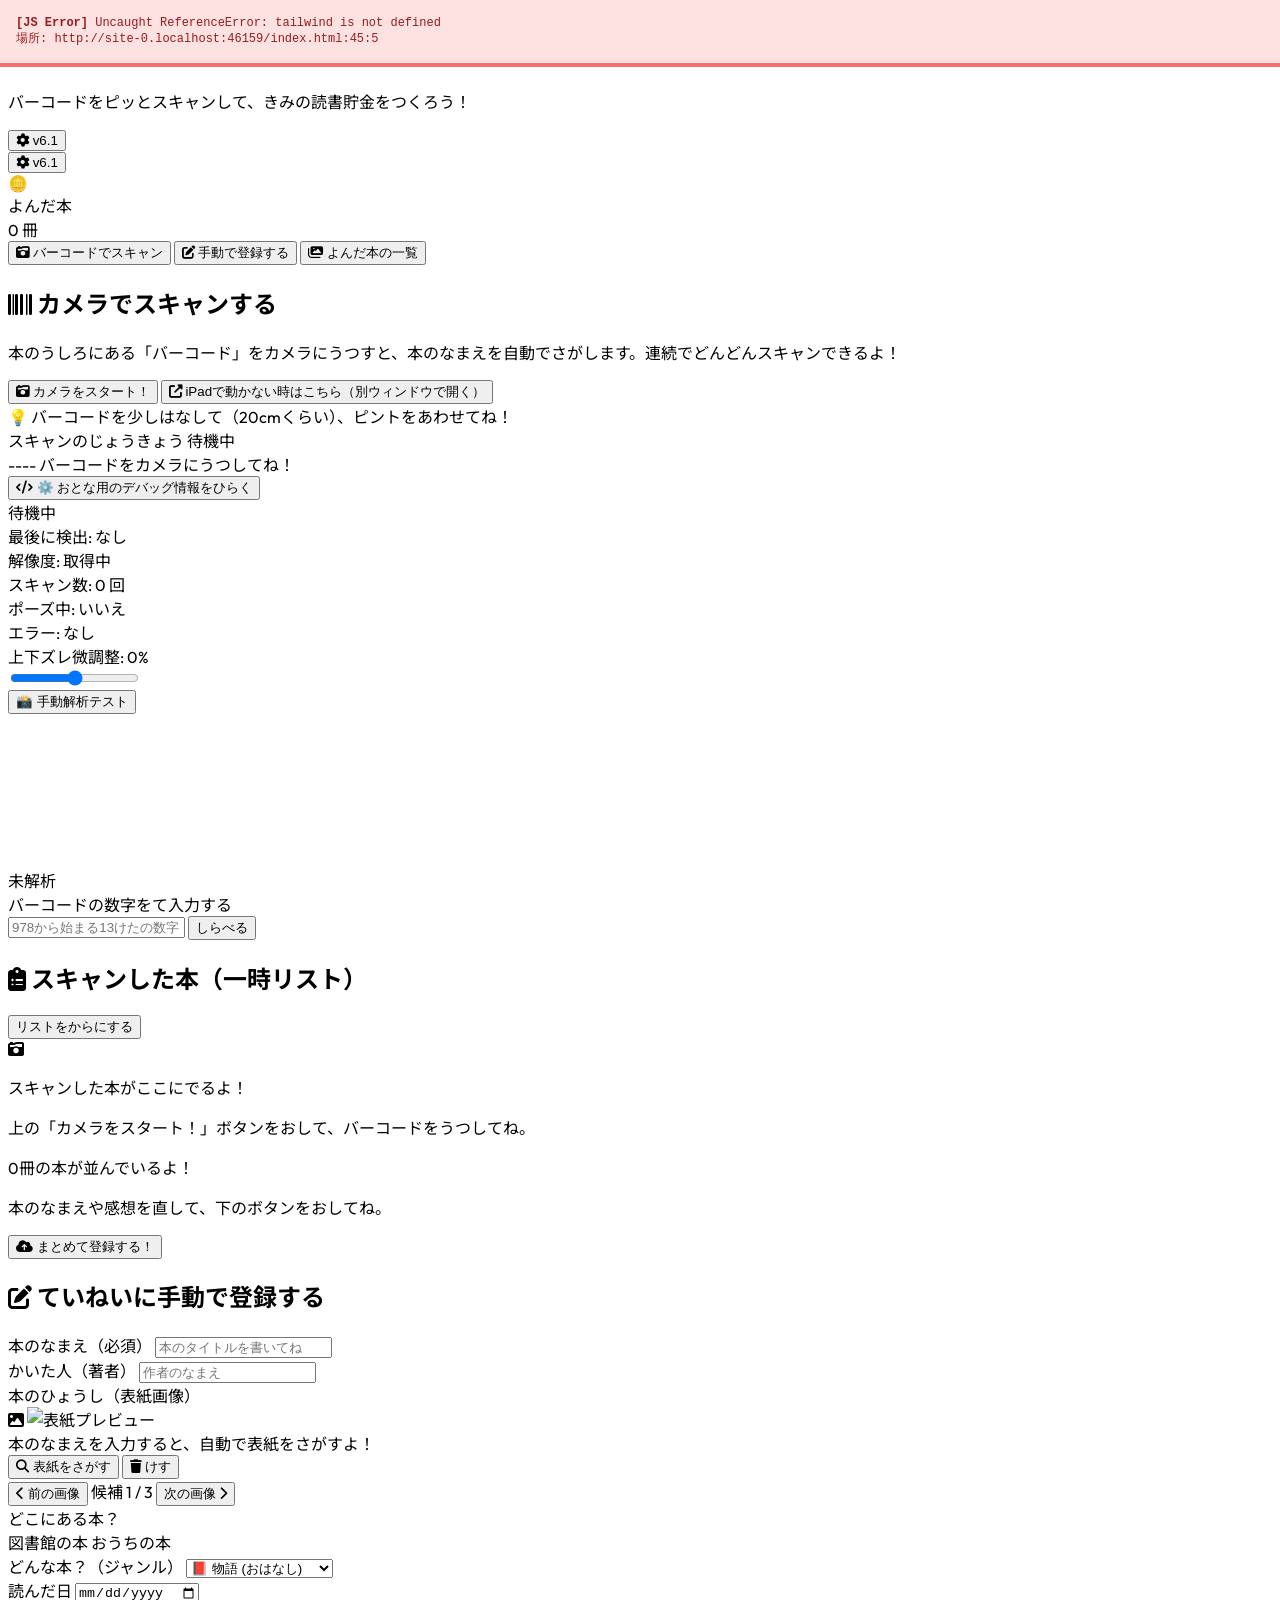
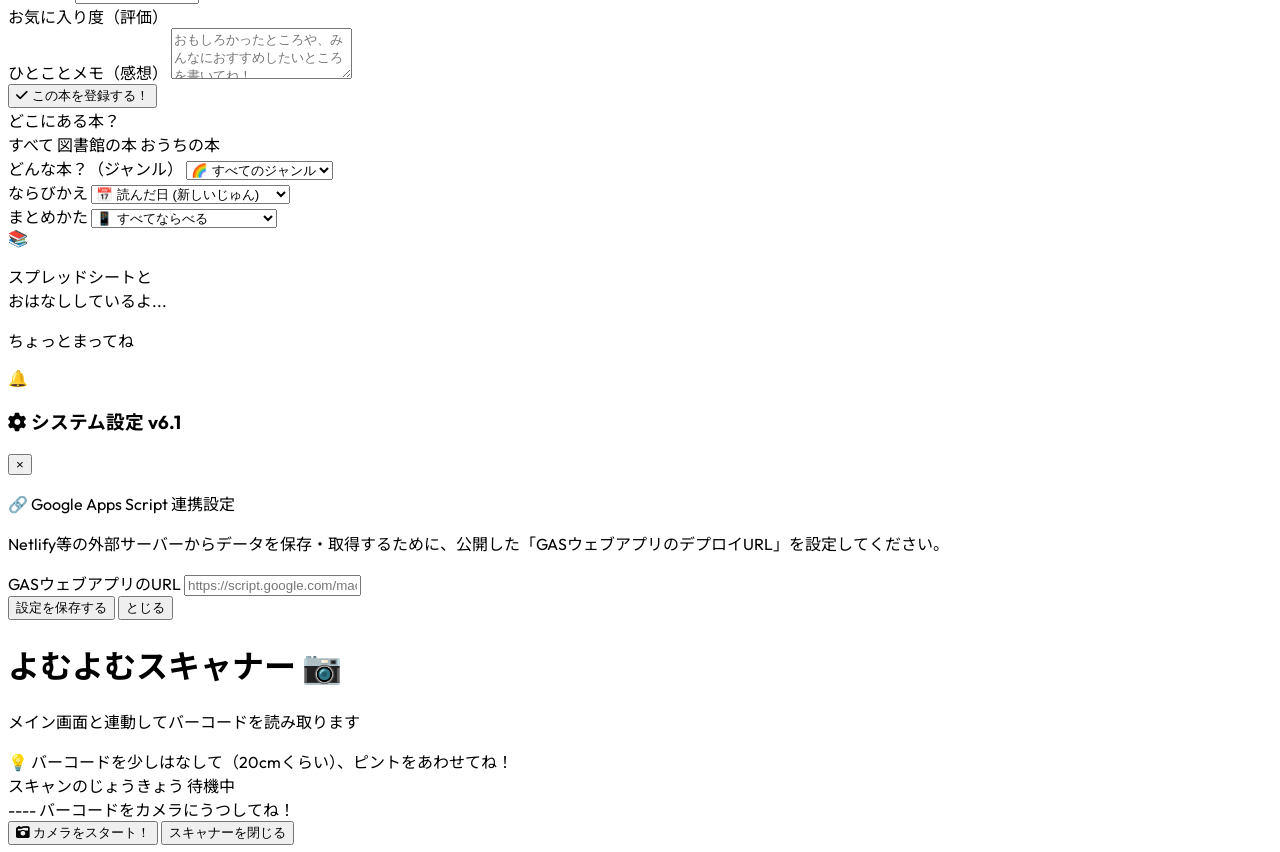
==== index.html @ 9eb0c94a "よむよむぶっくんv7.0大型アップデート" ====
<!DOCTYPE html>
<html lang="ja">
<head>
  <script>
    window.onerror = function(message, source, lineno, colno, error) {
      const errorDiv = document.createElement('div');
      errorDiv.style.position = 'fixed';
      errorDiv.style.top = '0';
      errorDiv.style.left = '0';
      errorDiv.style.width = '100%';
      errorDiv.style.backgroundColor = '#fee2e2';
      errorDiv.style.color = '#991b1b';
      errorDiv.style.padding = '16px';
      errorDiv.style.borderBottom = '4px solid #f87171';
      errorDiv.style.zIndex = '99999';
      errorDiv.style.fontFamily = 'monospace';
      errorDiv.style.fontSize = '12px';
      errorDiv.style.whiteSpace = 'pre-wrap';
      errorDiv.style.userSelect = 'text';
      errorDiv.style.webkitUserSelect = 'text';
      errorDiv.innerHTML = '<strong>[JS Error]</strong> ' + message + '<br>場所: ' + source + ':' + lineno + ':' + colno;
      
      if (document.body) {
        document.body.appendChild(errorDiv);
      } else {
        window.addEventListener('DOMContentLoaded', () => {
          document.body.appendChild(errorDiv);
        });
      }
      return false;
    };
  </script>
  <meta charset="UTF-8">
  <title>よむよむレコード 📚</title>
  
  <meta name="apple-mobile-web-app-capable" content="yes">
  <meta name="apple-mobile-web-app-status-bar-style" content="black-translucent">
  <meta name="viewport" content="width=device-width, initial-scale=1.0, maximum-scale=1.0, user-scalable=no, viewport-fit=cover">
  
  <link href="https://fonts.googleapis.com/css2?family=Noto+Sans+JP:wght@400;700;900&family=Outfit:wght@400;600;800&display=swap" rel="stylesheet">
  <link rel="stylesheet" href="https://cdnjs.cloudflare.com/ajax/libs/font-awesome/6.4.0/css/all.min.css">
  
  <script src="https://cdn.tailwindcss.com"></script>
  <script>
    tailwind.config = {
      theme: {
        extend: {
          colors: {
            brand: {
              50: '#fffbeb',
              100: '#fef3c7',
              200: '#fde68a',
              300: '#fcd34d',
              400: '#fbbf24',
              500: '#f59e0b', /* あたたかみのあるオレンジイエロー */
              600: '#d97706',
              700: '#b45309',
            },
            accent: {
              50: '#ecfdf5',
              100: '#d1fae5',
              200: '#a7f3d0',
              300: '#6ee7b7',
              400: '#34d399',
              500: '#10b981', /* たのしいエメラルドグリーン */
              600: '#059669',
            },
            sky: {
              50: '#f0f9ff',
              100: '#e0f2fe',
              200: '#bae6fd',
              300: '#7dd3fc',
              400: '#38bdf8',
              500: '#0ea5e9', /* さわやかなスカイブルー */
              600: '#0284c7',
            }
          },
          fontFamily: {
            sans: ['"Outfit"', '"Noto Sans JP"', 'sans-serif'],
          }
        }
      }
    }
  </script>
  
  <style>
    /* iOS Safariでのタップ時のグレーのハイライトを無効化 */
    * {
      -webkit-tap-highlight-color: transparent;
      user-select: none;
      -webkit-user-select: none;
    }
    input, textarea {
      user-select: text !important;
      -webkit-user-select: text !important;
    }
    
    /* スムーズなスクロール */
    body {
      font-family: 'Outfit', 'Noto Sans JP', sans-serif;
      overscroll-behavior-y: contain; /* PWAでの引っ張りリフレッシュを防止 */
    }
    
    /* html5-qrcode内のレイアウト微調整 */
    #reader {
      border: none !important;
    }
    #reader video {
      border-radius: 20px !important;
      object-fit: cover !important;
    }
    #reader__scan_region {
      background: #000;
      border-radius: 20px;
      overflow: hidden;
    }
    #reader__dashboard {
      padding: 10px 0 !important;
    }
  </style>
</head>
<body class="min-h-screen bg-gradient-to-br from-brand-50 via-orange-50/20 to-brand-100/40 p-4 pb-24 md:p-8 md:pb-28">

  <div id="main-app-container" class="max-w-5xl mx-auto bg-white/90 backdrop-blur-md rounded-[32px] shadow-xl border-4 border-brand-200 overflow-hidden flex flex-col min-h-[85vh]">
    
    <header class="p-6 md:p-8 border-b-4 border-brand-100 bg-brand-50/50 flex flex-col md:flex-row justify-between items-center gap-4 relative">
      <div class="w-full md:w-auto flex justify-between items-start md:block">
        <div>
          <h1 class="text-3xl md:text-4xl font-black bg-gradient-to-r from-brand-600 to-orange-500 bg-clip-text text-transparent flex items-center gap-2">
            <span>📚 よむよむレコード</span>
          </h1>
          <p class="text-xs md:text-sm font-bold text-brand-700 mt-1">バーコードをピッとスキャンして、きみの読書貯金をつくろう！</p>
        </div>
        <button type="button" onclick="showSettingsModal(true)" class="md:hidden p-2 text-brand-500 hover:text-brand-600 active:scale-90 transition-transform relative">
          <i class="fa-solid fa-gear text-2xl"></i>
          <span class="absolute bottom-0 right-0 bg-brand-500 text-white text-[8px] px-1 rounded-md font-bold border border-white">v6.1</span>
        </button>
      </div>
      
      <div class="flex items-center gap-3">
        <button type="button" onclick="showSettingsModal(true)" class="hidden md:flex p-3 rounded-2xl bg-brand-50 hover:bg-brand-100 text-brand-500 hover:text-brand-600 border border-brand-200 active:scale-90 transition-all items-center justify-center relative">
          <i class="fa-solid fa-gear text-xl"></i>
          <span class="absolute -bottom-1 -right-1 bg-brand-500 text-white text-[8px] px-1 rounded-md font-bold border border-white">v6.1</span>
        </button>
        
        <div class="flex items-center gap-3 bg-amber-100/90 px-6 py-3 rounded-full border-2 border-brand-300 shadow-inner select-none active:scale-98 transition-transform cursor-pointer" onclick="switchTab('tab-gallery')">
          <span class="text-3xl animate-bounce">🪙</span>
          <div>
            <div class="text-[10px] font-black text-brand-700 uppercase tracking-widest leading-none">よんだ本</div>
            <div class="text-2xl font-black text-brand-600 leading-none mt-1">
              <span id="dashboard-counter" class="text-3xl">0</span> 冊
            </div>
          </div>
        </div>
      </div>
    </header>

    <nav class="flex p-3 bg-brand-50/30 gap-2 border-b-2 border-brand-100/60">
      <button type="button" id="nav-btn-scan" onclick="switchTab('tab-scan')" class="flex-1 flex flex-col sm:flex-row items-center justify-center gap-2 py-4 px-3 sm:px-6 rounded-2xl font-black text-lg transition-all transform scale-102 bg-brand-400 text-white shadow-lg border border-brand-300">
        <i class="fa-solid fa-camera-retro text-xl"></i>
        <span>バーコードでスキャン</span>
      </button>
      <button type="button" id="nav-btn-manual" onclick="switchTab('tab-manual')" class="flex-1 flex flex-col sm:flex-row items-center justify-center gap-2 py-4 px-3 sm:px-6 rounded-2xl font-bold text-lg transition-all text-brand-700 bg-brand-50/50 hover:bg-brand-100/50 border border-brand-200/60">
        <i class="fa-solid fa-pen-to-square text-xl"></i>
        <span>手動で登録する</span>
      </button>
      <button type="button" id="nav-btn-gallery" onclick="switchTab('tab-gallery')" class="flex-1 flex flex-col sm:flex-row items-center justify-center gap-2 py-4 px-3 sm:px-6 rounded-2xl font-bold text-lg transition-all text-brand-700 bg-brand-50/50 hover:bg-brand-100/50 border border-brand-200/60">
        <i class="fa-solid fa-images text-xl"></i>
        <span>よんだ本の一覧</span>
      </button>
    </nav>

    <main class="flex-grow p-6 md:p-8">
      
      <section id="tab-scan" class="space-y-6">
        <div class="grid grid-cols-1 lg:grid-cols-12 gap-6 items-start">
          
          <div class="lg:col-span-5 bg-brand-50/30 p-5 rounded-[24px] border-2 border-brand-200/60 space-y-4">
            <h2 class="text-xl font-black text-brand-800 flex items-center gap-2">
              <i class="fa-solid fa-barcode text-brand-500"></i>
              カメラでスキャンする
            </h2>
            <p class="text-xs text-brand-600 leading-relaxed">
              本のうしろにある「バーコード」をカメラにうつすと、本のなまえを自動でさがします。連続でどんどんスキャンできるよ！
            </p>
            
            <div class="space-y-2">
              <button type="button" id="camera-toggle-btn" onclick="toggleCamera()" class="w-full px-8 py-4 rounded-2xl font-black text-lg bg-brand-500 hover:bg-brand-600 active:scale-95 text-white shadow-md flex items-center justify-center gap-3 transition-all">
                <i id="camera-btn-icon" class="fa-solid fa-camera-retro text-xl"></i>
                <span id="camera-btn-text">カメラをスタート！</span>
              </button>
              
              <button type="button" onclick="openScannerWindow()" class="w-full py-3.5 rounded-2xl font-bold text-xs bg-slate-800 hover:bg-slate-700 active:scale-98 text-brand-300 shadow-md flex items-center justify-center gap-2 transition-all">
                <i class="fa-solid fa-up-right-from-square"></i>
                iPadで動かない時はこちら（別ウィンドウで開く）
              </button>
            </div>
            
            <div class="relative">
              <div class="relative w-full aspect-[4/3] overflow-hidden rounded-2xl">
                <div id="reader" class="hidden w-full h-full bg-black border-4 border-brand-300 shadow-md"></div>
                <div id="scan-area-overlay" class="hidden absolute inset-0 pointer-events-none flex items-center justify-center z-10">
                  <div class="w-[80%] h-[28%] border-2 border-rose-500 rounded-lg shadow-[0_0_0_9999px_rgba(0,0,0,0.5)] relative">
                    <div class="absolute inset-x-0 top-1/2 h-[1px] bg-rose-500/80 -translate-y-1/2 animate-pulse"></div>
                    <div class="absolute -top-[2px] -left-[2px] w-3 h-3 border-t-4 border-l-4 border-rose-500 rounded-tl-sm"></div>
                    <div class="absolute -top-[2px] -right-[2px] w-3 h-3 border-t-4 border-r-4 border-rose-500 rounded-tr-sm"></div>
                    <div class="absolute -bottom-[2px] -left-[2px] w-3 h-3 border-b-4 border-l-4 border-rose-500 rounded-bl-sm"></div>
                    <div class="absolute -bottom-[2px] -right-[2px] w-3 h-3 border-b-4 border-r-4 border-rose-500 rounded-br-sm"></div>
                  </div>
                </div>
              </div>
              <div id="camera-hint-text" class="hidden text-center text-xs text-brand-600 font-bold mt-2 animate-pulse">
                💡 バーコードを少しはなして（20cmくらい）、ピントをあわせてね！
              </div>
              
              <div id="scan-status-monitor" class="mt-3 p-4 bg-brand-50 rounded-2xl border-2 border-brand-200/80 shadow-sm flex flex-col gap-2">
                <div class="flex justify-between items-center">
                  <span class="text-[10px] font-black text-brand-600 tracking-wider">スキャンのじょうきょう</span>
                  <span id="scan-status-badge" class="px-2 py-0.5 rounded-full text-[9px] font-black leading-none bg-slate-200 text-slate-700 transition-colors duration-300">待機中</span>
                </div>
                <div class="flex justify-between items-center">
                  <span class="text-xs font-black text-slate-800 tracking-wider leading-none" id="scan-status-isbn">----</span>
                  <span class="text-[11px] text-brand-700 font-bold leading-none" id="scan-status-message">バーコードをカメラにうつしてね！</span>
                </div>
              </div>

              <div class="flex justify-center mt-3">
                <button type="button" onclick="toggleDebugPanel()" class="px-4 py-1.5 bg-slate-100 hover:bg-slate-200 active:scale-95 text-slate-500 font-bold text-[10px] rounded-full border border-slate-200 transition-all flex items-center gap-1">
                  <i class="fa-solid fa-code text-[9px]"></i> ⚙️ おとな用のデバッグ情報をひらく
                </button>
              </div>

              <div id="camera-debug-panel" class="hidden mt-2 p-4 bg-slate-800 rounded-2xl text-xs font-mono space-y-2 border border-slate-700 shadow-inner">
                <div class="flex justify-between items-center border-b border-slate-700 pb-1.5">
                  <div class="flex items-center gap-2">
                    <span id="debug-scan-indicator" class="inline-block w-2 h-2 rounded-full bg-gray-500"></span>
                    <span id="debug-scan-status" class="text-gray-300 font-bold">待機中</span>
                  </div>
                </div>
                <div class="grid grid-cols-2 gap-2 text-[11px] text-slate-400">
                  <div>最後に検出: <span id="debug-last-detected" class="text-yellow-300 font-bold">なし</span></div>
                  <div>解像度: <span id="debug-video-resolution" class="text-blue-300">取得中</span></div>
                  <div>スキャン数: <span id="debug-scan-attempts" class="text-green-300">0</span> 回</div>
                  <div>ポーズ中: <span id="debug-scan-paused-state" class="text-red-300">いいえ</span></div>
                </div>
                <div class="text-[11px] text-slate-400 border-t border-slate-700 pt-1.5">
                  エラー: <span id="debug-last-error" class="text-red-400 break-all">なし</span>
                </div>
                <div class="border-t border-slate-700 pt-2 pb-1">
                  <div class="flex items-center justify-between text-[11px] text-slate-300 mb-1">
                    <span class="font-bold">上下ズレ微調整:</span>
                    <span id="debug-crop-offset-val" class="text-yellow-400 font-bold">0%</span>
                  </div>
                  <div class="flex items-center gap-3">
                    <input type="range" id="debug-crop-offset-slider" min="-50" max="50" value="0" oninput="updateCropOffsetFromSlider(this.value)" class="flex-grow h-1 bg-slate-700 rounded-lg appearance-none cursor-pointer accent-brand-500">
                  </div>
                </div>
                <div class="border-t border-slate-700 pt-2 flex gap-2">
                  <button type="button" onclick="captureAndTestDecode()" class="flex-grow py-2 px-3 bg-amber-600 text-white font-bold rounded-lg text-xs">📸 手動解析テスト</button>
                </div>
                <div id="debug-capture-preview-container" class="hidden flex items-center gap-3 bg-slate-900 p-2 rounded-xl">
                  <canvas id="debug-canvas" class="w-24 h-auto bg-black rounded-lg border border-slate-600"></canvas>
                  <div id="debug-capture-result" class="text-yellow-300 font-bold text-[10px]">未解析</div>
                </div>
              </div>
            </div>
            
            <div class="pt-4 border-t border-brand-200/50 space-y-2 select-text">
              <label class="block text-xs font-bold text-brand-700">バーコードの数字をて入力する</label>
              <div class="flex gap-2">
                <input type="text" id="manual-isbn-input" class="flex-grow bg-white text-md text-gray-800 px-4 py-3 rounded-xl border-2 border-brand-200 focus:border-brand-500 focus:outline-none" placeholder="978から始まる13けたの数字">
                <button type="button" onclick="submitManualIsbn()" class="px-5 py-3 bg-brand-500 hover:bg-brand-600 active:scale-95 text-white font-black text-sm rounded-xl shadow-md transition-all flex-shrink-0">
                  しらべる
                </button>
              </div>
            </div>
          </div>
          
          <div class="lg:col-span-7 space-y-4">
            <div class="flex justify-between items-center">
              <h2 class="text-xl font-black text-brand-800 flex items-center gap-2">
                <i class="fa-solid fa-clipboard-list text-brand-500"></i>
                スキャンした本（一時リスト）
              </h2>
              <button type="button" onclick="clearTempListConfirm()" class="text-xs font-bold text-rose-500 hover:underline">
                リストをからにする
              </button>
            </div>
            
            <div id="temp-list-container" class="space-y-4 max-h-[50vh] overflow-y-auto pr-1">
              <div class="text-center py-16 px-4 border-4 border-dashed border-brand-200 rounded-3xl bg-brand-50/20">
                <i class="fa-solid fa-camera-retro text-5xl text-brand-300 mb-4 animate-bounce"></i>
                <p class="text-lg font-black text-brand-700">スキャンした本がここにでるよ！</p>
                <p class="text-xs text-brand-500 mt-2">上の「カメラをスタート！」ボタンをおして、バーコードをうつしてね。</p>
              </div>
            </div>
            
            <div id="batch-submit-btn-container" class="p-4 bg-brand-100/70 border border-brand-200 rounded-[24px] flex flex-col sm:flex-row justify-between items-center gap-4 hidden">
              <div>
                <p class="text-md font-black text-brand-800">
                  <span id="temp-count-badge" class="bg-brand-500 text-white px-3 py-1 rounded-full text-xs font-black mr-1">0</span>冊の本が並んでいるよ！
                </p>
                <p class="text-[11px] text-brand-600 mt-0.5">本のなまえや感想を直して、下のボタンをおしてね。</p>
              </div>
              <button type="button" onclick="submitBatchBooks()" class="w-full sm:w-auto px-6 py-3.5 bg-accent-500 hover:bg-accent-600 active:scale-95 text-white font-black text-md rounded-xl shadow-md flex items-center justify-center gap-2 transition-all">
                <i class="fa-solid fa-cloud-arrow-up text-lg"></i>
                まとめて登録する！
              </button>
            </div>
          </div>
        </div>
      </section>

      <section id="tab-manual" class="max-w-2xl mx-auto hidden bg-brand-50/20 p-6 md:p-8 rounded-[28px] border-2 border-brand-200/50">
        <h2 class="text-2xl font-black text-brand-800 mb-6 flex items-center gap-2">
          <i class="fa-solid fa-pen-to-square text-brand-500"></i>
          ていねいに手動で登録する
        </h2>
        
        <form onsubmit="submitManualForm(event)" class="space-y-5">
          <div>
            <label class="block text-sm font-bold text-brand-700 mb-1">本のなまえ（必須）</label>
            <input type="text" id="manual-title" required class="w-full bg-white text-md text-gray-800 p-4 rounded-xl border-2 border-brand-200 focus:border-brand-500 focus:outline-none" placeholder="本のタイトルを書いてね">
          </div>
          
          <div>
            <label class="block text-sm font-bold text-brand-700 mb-1">かいた人（著者）</label>
            <input type="text" id="manual-author" class="w-full bg-white text-md text-gray-800 p-4 rounded-xl border-2 border-brand-200 focus:border-brand-500 focus:outline-none" placeholder="作者のなまえ">
          </div>

          <div class="bg-white p-4 rounded-[20px] border-2 border-brand-200 space-y-3">
            <label class="block text-sm font-bold text-brand-700">本のひょうし（表紙画像）</label>
            <div class="flex items-center gap-4">
              <div id="manual-cover-preview" class="w-20 h-28 bg-slate-50 rounded-xl border-2 border-dashed border-brand-200 flex items-center justify-center overflow-hidden flex-shrink-0 relative">
                <i id="manual-cover-preview-placeholder" class="fa-solid fa-image text-3xl text-brand-200"></i>
                <img id="manual-cover-preview-img" class="w-full h-full object-cover hidden" src="" alt="表紙プレビュー">
              </div>
              <div class="flex-grow space-y-2">
                <div id="manual-cover-status" class="text-[11px] text-slate-500 font-bold leading-normal">
                  本のなまえを入力すると、自動で表紙をさがすよ！
                </div>
                <div class="flex gap-2">
                  <button type="button" id="btn-manual-cover-search" onclick="searchManualCoverImage()" class="px-3 py-2 bg-brand-100 hover:bg-brand-200 active:scale-95 text-brand-700 font-black text-xs rounded-xl transition-all flex items-center gap-1">
                    <i class="fa-solid fa-magnifying-glass"></i>
                    表紙をさがす
                  </button>
                  <button type="button" id="btn-manual-cover-clear" onclick="clearManualCoverImage()" class="hidden px-3 py-2 bg-rose-50 hover:bg-rose-100 active:scale-95 text-rose-600 font-black text-xs rounded-xl transition-all flex items-center gap-1">
                    <i class="fa-solid fa-trash"></i>
                    けす
                  </button>
                </div>
                <input type="hidden" id="manual-cover-url" value="">
              </div>
            </div>
            <div id="manual-cover-candidates-container" class="hidden border-t border-brand-100 pt-2 flex items-center justify-between">
              <button type="button" onclick="prevCoverCandidate()" class="p-1.5 text-brand-500 hover:text-brand-700 active:scale-90 text-xs font-bold flex items-center gap-1">
                <i class="fa-solid fa-chevron-left"></i> 前の画像
              </button>
              <span id="manual-cover-candidate-info" class="text-[10px] text-slate-400 font-bold">候補 1 / 3</span>
              <button type="button" onclick="nextCoverCandidate()" class="p-1.5 text-brand-500 hover:text-brand-700 active:scale-90 text-xs font-bold flex items-center gap-1">
                次の画像 <i class="fa-solid fa-chevron-right"></i>
              </button>
            </div>
          </div>
          
          <div class="grid grid-cols-1 md:grid-cols-2 gap-4">
            <div>
              <label class="block text-sm font-bold text-brand-700 mb-1.5">どこにある本？</label>
              <div class="flex bg-white p-1 rounded-xl border-2 border-brand-200">
                <label class="flex-1 text-center py-2.5 rounded-lg font-bold text-sm cursor-pointer transition-all has-[:checked]:bg-brand-400 has-[:checked]:text-white select-none">
                  <input type="radio" name="manual-owner" value="図書館で借りた本" checked class="sr-only">
                  図書館の本
                </label>
                <label class="flex-1 text-center py-2.5 rounded-lg font-bold text-sm cursor-pointer transition-all has-[:checked]:bg-brand-400 has-[:checked]:text-white select-none">
                  <input type="radio" name="manual-owner" value="おうちの本" class="sr-only">
                  おうちの本
                </label>
              </div>
            </div>
            
            <div>
              <label class="block text-sm font-bold text-brand-700 mb-1.5">どんな本？（ジャンル）</label>
              <select id="manual-genre" class="w-full bg-white text-md font-bold p-3.5 rounded-xl border-2 border-brand-200 focus:border-brand-500 focus:outline-none">
                <option value="物語" selected>📕 物語 (おはなし)</option>
                <option value="図鑑・科学">🥦 図鑑・科学</option>
                <option value="伝記">👑 伝記 (歴史や人物)</option>
                <option value="絵本">🎨 絵本</option>
                <option value="その他">⭐️ その他</option>
              </select>
            </div>
          </div>
          
          <div>
            <label class="block text-sm font-bold text-brand-700 mb-1">読んだ日</label>
            <input type="date" id="manual-date" class="w-full bg-white text-md text-gray-800 p-4 rounded-xl border-2 border-brand-200 focus:border-brand-500 focus:outline-none">
          </div>
          
          <div>
            <label class="block text-sm font-bold text-brand-700 mb-1.5">お気に入り度（評価）</label>
            <div class="flex items-center gap-2">
              <input type="hidden" id="manual-rating" value="5">
              <div id="manual-stars-container" class="flex bg-white px-4 py-2 rounded-xl border-2 border-brand-200">
                </div>
            </div>
          </div>
          
          <div>
            <label class="block text-sm font-bold text-brand-700 mb-1">ひとことメモ（感想）</label>
            <textarea id="manual-comment" rows="3" class="w-full bg-white text-md text-gray-800 p-4 rounded-xl border-2 border-brand-200 focus:border-brand-500 focus:outline-none" placeholder="おもしろかったところや、みんなにおすすめしたいところを書いてね！"></textarea>
          </div>
          
          <button type="submit" class="w-full py-4 bg-accent-500 hover:bg-accent-600 active:scale-95 text-white font-black text-xl rounded-2xl shadow-md flex items-center justify-center gap-2 transition-all">
            <i class="fa-solid fa-check text-lg"></i>
            この本を登録する！
          </button>
        </form>
      </section>

      <section id="tab-gallery" class="space-y-6 hidden">
        
        <div class="bg-brand-50/30 p-5 rounded-[24px] border-2 border-brand-200/50 space-y-4">
          <div class="flex flex-col md:flex-row md:items-center justify-between gap-4">
            
            <div class="space-y-1.5">
              <span class="block text-xs font-bold text-brand-700">どこにある本？</span>
              <div class="flex bg-white p-1 rounded-xl border border-brand-200">
                <label class="px-4 py-2 rounded-lg text-xs font-bold cursor-pointer transition-all has-[:checked]:bg-brand-400 has-[:checked]:text-white select-none">
                  <input type="radio" name="filter-owner" value="すべて" checked onchange="renderRegisteredBooks()" class="sr-only">
                  すべて
                </label>
                <label class="px-4 py-2 rounded-lg text-xs font-bold cursor-pointer transition-all has-[:checked]:bg-brand-400 has-[:checked]:text-white select-none">
                  <input type="radio" name="filter-owner" value="図書館で借りた本" onchange="renderRegisteredBooks()" class="sr-only">
                  図書館の本
                </label>
                <label class="px-4 py-2 rounded-lg text-xs font-bold cursor-pointer transition-all has-[:checked]:bg-brand-400 has-[:checked]:text-white select-none">
                  <input type="radio" name="filter-owner" value="おうちの本" onchange="renderRegisteredBooks()" class="sr-only">
                  おうちの本
                </label>
              </div>
            </div>
            
            <div class="space-y-1.5 flex-grow max-w-xs">
              <span class="block text-xs font-bold text-brand-700">どんな本？（ジャンル）</span>
              <select id="filter-genre" onchange="renderRegisteredBooks()" class="w-full bg-white text-xs font-bold p-2.5 rounded-xl border border-brand-200 focus:outline-none">
                <option value="すべて">🌈 すべてのジャンル</option>
                <option value="物語">📕 物語 (おはなし)</option>
                <option value="図鑑・科学">🥦 図鑑・科学</option>
                <option value="伝記">👑 伝記</option>
                <option value="絵本">🎨 絵本</option>
                <option value="その他">⭐️ その他</option>
              </select>
            </div>
            
            <div class="space-y-1.5 flex-grow max-w-xs">
              <span class="block text-xs font-bold text-brand-700">ならびかえ</span>
              <select id="sort-by" onchange="renderRegisteredBooks()" class="w-full bg-white text-xs font-bold p-2.5 rounded-xl border border-brand-200 focus:outline-none">
                <option value="date-desc" selected>📅 読んだ日 (新しいじゅん)</option>
                <option value="date-asc">📅 読んだ日 (古いじゅん)</option>
                <option value="rating-desc">🏆 お気に入り度 (高いじゅん)</option>
              </select>
            </div>
            
            <div class="space-y-1.5 flex-grow max-w-xs">
              <span class="block text-xs font-bold text-brand-700">まとめかた</span>
              <select id="group-by" onchange="renderRegisteredBooks()" class="w-full bg-white text-xs font-bold p-2.5 rounded-xl border border-brand-200 focus:outline-none">
                <option value="none" selected>📱 すべてならべる</option>
                <option value="series">📚 シリーズでまとめる</option>
                <option value="author">✍️ 作者（著者）でまとめる</option>
              </select>
            </div>
            
          </div>
        </div>
        
        <div id="registered-list-container" class="grid grid-cols-2 md:grid-cols-3 lg:grid-cols-4 gap-5">
          </div>
      </section>
      
    </main>
  </div>

  <div id="loading-overlay" class="fixed inset-0 bg-white/70 backdrop-blur-sm flex flex-col items-center justify-center z-50 transition-all duration-300 opacity-0 pointer-events-none">
    <div class="bg-white p-8 rounded-[32px] border-4 border-brand-300 shadow-2xl flex flex-col items-center gap-4 text-center max-w-sm">
      <div class="relative w-20 h-20">
        <div class="absolute inset-0 rounded-full border-8 border-brand-100"></div>
        <div class="absolute inset-0 rounded-full border-8 border-brand-400 border-t-transparent animate-spin"></div>
        <div class="absolute inset-0 flex items-center justify-center">
          <span class="text-3xl animate-bounce">📚</span>
        </div>
      </div>
      <p class="text-lg font-black text-brand-800 mt-2">スプレッドシートと<br>おはなししているよ...</p>
      <p class="text-xs text-brand-500">ちょっとまってね</p>
    </div>
  </div>

  <div id="toast-container" class="fixed bottom-6 left-1/2 -translate-x-1/2 bg-gray-900/90 backdrop-blur text-white px-6 py-4 rounded-2xl shadow-2xl flex items-center gap-3 transition-all duration-300 translate-y-24 opacity-0 z-50 pointer-events-none">
    <span class="text-xl">🔔</span>
    <p id="toast-text" class="font-bold text-sm sm:text-md"></p>
  </div>

  <script src="https://unpkg.com/html5-qrcode"></script>
  
  <script>
    // 別ウィンドウで開かれたスキャナーモードかどうかの判定
    const urlParams = new URLSearchParams(window.location.search);
    const isScannerMode = urlParams.get('mode') === 'scanner';
    let webAppUrl = ''; // GASで実行された場合に自動インジェクションされます

    // 統合データベースドライバー
    const dbDriver = {
      getGasUrl: function() {
        if (webAppUrl && webAppUrl.trim() !== '') {
          return webAppUrl;
        }
        return safeStorage.getItem('yomuyomu_gas_url') || '';
      },
      getBooks: function(successCb, failureCb) {
        if (typeof google !== 'undefined' && google.script && google.script.run) {
          google.script.run
            .withSuccessHandler(successCb)
            .withFailureHandler(failureCb)
            .getBooks();
          return;
        }
        const url = this.getGasUrl();
        if (!url) {
          showSettingsModal(true);
          failureCb(new Error("GAS URL not set"));
          return;
        }
        fetch(url + (url.indexOf('?') === -1 ? '?' : '&') + 'action=getBooks', {
          method: 'GET',
          mode: 'cors'
        })
        .then(response => {
          if (!response.ok) throw new Error("GET failed");
          return response.json();
        })
        .then(data => successCb(data))
        .catch(err => failureCb(err));
      },
      addBooks: function(booksPayload, successCb, failureCb) {
        if (typeof google !== 'undefined' && google.script && google.script.run) {
          google.script.run
            .withSuccessHandler(successCb)
            .withFailureHandler(failureCb)
            .addBooks(booksPayload);
          return;
        }
        const url = this.getGasUrl();
        if (!url) {
          showSettingsModal(true);
          failureCb(new Error("GAS URL not set"));
          return;
        }
        fetch(url + (url.indexOf('?') === -1 ? '?' : '&') + 'action=addBooks', {
          method: 'POST',
          mode: 'cors',
          headers: {
            'Content-Type': 'text/plain'
          },
          body: JSON.stringify(booksPayload)
        })
        .then(response => {
          if (!response.ok) throw new Error("POST failed");
          return response.json();
        })
        .then(res => successCb(res))
        .catch(err => failureCb(err));
      },
      fetchBookInfo: function(isbn, successCb, failureCb) {
        if (typeof google !== 'undefined' && google.script && google.script.run) {
          google.script.run
            .withSuccessHandler(successCb)
            .withFailureHandler(failureCb)
            .fetchBookInfoFromBackend(isbn);
          return;
        }
        const url = this.getGasUrl();
        if (!url) {
          failureCb(new Error("GAS URL not set"));
          return;
        }
        fetch(url + (url.indexOf('?') === -1 ? '?' : '&') + 'action=fetchBookInfo&isbn=' + isbn, {
          method: 'GET',
          mode: 'cors'
        })
        .then(response => {
          if (!response.ok) throw new Error("Fetch failed");
          return response.json();
        })
        .then(data => successCb(data))
        .catch(err => failureCb(err));
      }
    };

    // --- PC/iPhoneローカルテスト用の疑似データベース(LocalStorage)設定 ---
    let isLocalStorageAvailable = false;
    const memoryStorage = {};
    try {
      const testKey = '__storage_test__';
      window.localStorage.setItem(testKey, testKey);
      window.localStorage.removeItem(testKey);
      isLocalStorageAvailable = true;
    } catch (e) {
      console.warn("LocalStorage is not available. In-memory storage will be used.");
    }

    const safeStorage = {
      getItem: function(key) {
        if (isLocalStorageAvailable) {
          try {
            return window.localStorage.getItem(key);
          } catch (e) {}
        }
        return memoryStorage[key] || null;
      },
      setItem: function(key, value) {
        if (isLocalStorageAvailable) {
          try {
            window.localStorage.setItem(key, value);
            return;
          } catch (e) {}
        }
        memoryStorage[key] = String(value);
      }
    };

    // ホスト名にgoogleが含まれる場合はGAS環境と判定
    const isGAS = window.location.hostname.indexOf('google') !== -1;
    // GASのURLが設定されているか確認
    const hasGasUrl = !!safeStorage.getItem('yomuyomu_gas_url');

    // GAS環境ではなく、かつGASのURLも設定されていない場合のみ、テスト用のモック（疑似）DBを起動する
    if (!isGAS && !hasGasUrl && typeof google === 'undefined') {
      console.warn("Running in local mock mode (google.script.run is not available).");
      
      const MOCK_DB_KEY = 'yomuyomu_mock_db';
      // 初期モックデータの作成
      if (!safeStorage.getItem(MOCK_DB_KEY)) {
        const initialMockData = [
          {
            id: "id_mock_1",
            date: "2026/06/28 12:00:00",
            isbn: "9784041012345",
            title: "モモ",
            author: "ミヒャエル・エンデ",
            coverUrl: "",
            ownerType: "図書館で借りた本",
            genre: "物語",
            comment: "時間をぬすんだ「時間どろぼう」に立ち向かう女の子のお話。とてもわくわくした！",
            rating: 5
          },
          {
            id: "id_mock_2",
            date: "2026/06/27 15:30:00",
            isbn: "9784834000825",
            title: "ぐりとぐら",
            author: "なかがわ りえこ, おおむら ゆりこ",
            coverUrl: "",
            ownerType: "おうちの本",
            genre: "絵本",
            comment: "おおきなカステラをつくるお話。みんなでおいしそうにたべるところがすき。",
            rating: 4
          }
        ];
        safeStorage.setItem(MOCK_DB_KEY, JSON.stringify(initialMockData));
      }

      // google.script.runの挙動をモック
      window.google = {
        script: {
          run: {
            withSuccessHandler: function(successCb) {
              return {
                withFailureHandler: function(failureCb) {
                  return {
                    getBooks: function() {
                      setTimeout(() => {
                        try {
                          const data = JSON.parse(safeStorage.getItem(MOCK_DB_KEY) || '[]');
                          successCb(data);
                        } catch (e) {
                          failureCb(e);
                        }
                      }, 500);
                    },
                    addBooks: function(newBooks) {
                      setTimeout(() => {
                        try {
                          const data = JSON.parse(safeStorage.getItem(MOCK_DB_KEY) || '[]');
                          const now = new Date();
                          const timestamp = now.getFullYear() + "/" + 
                            String(now.getMonth() + 1).padStart(2, '0') + "/" + 
                            String(now.getDate()).padStart(2, '0') + " " + 
                            String(now.getHours()).padStart(2, '0') + ":" + 
                            String(now.getMinutes()).padStart(2, '0') + ":" + 
                            String(now.getSeconds()).padStart(2, '0');
                            
                          const saved = newBooks.map(b => {
                            const id = "id_mock_" + Date.now() + "_" + Math.floor(Math.random() * 1000);
                            const bookDate = b.date ? b.date.replace(/-/g, "/") + " 00:00:00" : timestamp;
                            return {
                              id: id,
                              date: bookDate,
                              isbn: b.isbn || "",
                              title: b.title || "（タイトルなし）",
                              author: b.author || "（著者不明）",
                              coverUrl: b.coverUrl || "",
                              ownerType: b.ownerType || "図書館で借りた本",
                              genre: b.genre || "その他",
                              comment: b.comment || "",
                              rating: b.rating || 3
                            };
                          });
                          
                          // 新しい本を配列の先頭に追加
                          const updated = [...saved, ...data];
                          safeStorage.setItem(MOCK_DB_KEY, JSON.stringify(updated));
                          successCb({ success: true, count: newBooks.length });
                        } catch (e) {
                          failureCb(e);
                        }
                      }, 800);
                    }
                  };
                }
              };
            }
          }
        }
      };
    }

    // グローバル状態
    let tempBooks = [];          // スキャン済み一時リスト
    let allRegisteredBooks = []; // DBから読み込んだ登録済みの本
    let manualCoverCandidates = []; // 手動登録用表紙画像候補URLの配列
    let currentCoverCandidateIndex = 0; // 現在選択中の表紙画像候補インデックス
    let coverCache = {}; // 動的カバー画像のメモリキャッシュ

    let audioCtx = null;         // iOS用AudioContext
    let html5QrCode = null;      // カメラオブジェクト
    let isCameraRunning = false;  // カメラ稼働中フラグ
    let isScanningPaused = false; // 一時停止（スキャンスロットリング）中フラグ
    let lastScannedTime = 0;     // 直前スキャン時間 (ミリ秒)
    let lastScannedIsbn = "";    // 直前スキャンISBN
    let barcodeDetector = null;  // OSネイティブ検出エンジン
    let autoScanInterval = null; // 自動スキャンループタイマー
    let cropYOffsetPercent = 0;  // スキャン切り抜き位置の上下オフセット(%)

    // おとな用デバッグパネルのトグル表示
    function toggleDebugPanel() {
      const panel = document.getElementById('camera-debug-panel');
      if (panel) panel.classList.toggle('hidden');
    }

    // 別ウィンドウ・スキャナー用デバッグパネルのトグル表示
    function toggleScannerDebugPanel() {
      const panel = document.getElementById('scanner-debug-panel');
      if (panel) panel.classList.toggle('hidden');
    }

    // 別ウィンドウ・スキャナー用子ども用モニターの更新
    function updateScannerScanStatus(isbn, status, message) {
      const isbnEl = document.getElementById('scanner-status-isbn');
      const badgeEl = document.getElementById('scanner-status-badge');
      const msgEl = document.getElementById('scanner-status-message');
      
      if (isbnEl) isbnEl.textContent = isbn || "----";
      if (msgEl) msgEl.textContent = message || "";
      
      if (badgeEl) {
        badgeEl.textContent = status || "待機中";
        badgeEl.className = "px-2 py-0.5 rounded-full text-[9px] font-black leading-none transition-colors duration-300";
        if (status === '成功') {
          badgeEl.classList.add('bg-emerald-100', 'text-emerald-700');
        } else if (status === '重複') {
          badgeEl.classList.add('bg-amber-100', 'text-amber-700');
        } else if (status === '対象外') {
          badgeEl.classList.add('bg-rose-100', 'text-rose-700');
        } else if (status === '分析中') {
          badgeEl.classList.add('bg-blue-100', 'text-blue-700');
        } else if (status === '失敗') {
          badgeEl.classList.add('bg-rose-100', 'text-rose-700');
        } else {
          badgeEl.classList.add('bg-slate-200', 'text-slate-700');
        }
      }
    }

    // 子ども用スキャンモニターの更新
    function updateScanStatus(isbn, status, message) {
      const isbnEl = document.getElementById('scan-status-isbn');
      const badgeEl = document.getElementById('scan-status-badge');
      const msgEl = document.getElementById('scan-status-message');
      
      if (isbnEl) isbnEl.textContent = isbn || "----";
      if (msgEl) msgEl.textContent = message || "";
      
      if (badgeEl) {
        badgeEl.textContent = status || "待機中";
        badgeEl.className = "px-2 py-0.5 rounded-full text-[9px] font-black leading-none transition-colors duration-300";
        if (status === '成功') {
          badgeEl.classList.add('bg-emerald-100', 'text-emerald-700');
        } else if (status === '重複') {
          badgeEl.classList.add('bg-amber-100', 'text-amber-700');
        } else if (status === '対象外') {
          badgeEl.classList.add('bg-rose-100', 'text-rose-700');
        } else if (status === '分析中') {
          badgeEl.classList.add('bg-blue-100', 'text-blue-700');
        } else if (status === '失敗') {
          badgeEl.classList.add('bg-rose-100', 'text-rose-700');
        } else {
          badgeEl.classList.add('bg-slate-200', 'text-slate-700');
        }
      }
    }

    // 一時リストのローカルストレージへの保存
    function saveTempBooksToStorage() {
      try {
        localStorage.setItem('yomuyomu_temp_books', JSON.stringify(tempBooks));
      } catch (e) {
        console.warn("Failed to save tempBooks to LocalStorage:", e);
      }
    }

    // html5-qrcodeでデコード対象をEAN_13のみに限定し、スキャン処理を劇的に軽量・高速化する安全な指定ヘルパー
    function getSupportedFormats() {
      if (typeof window.Html5Qrcode !== 'undefined' && window.Html5Qrcode.SupportedFormats) {
        return [ window.Html5Qrcode.SupportedFormats.EAN_13 ];
      }
      if (typeof window.Html5QrcodeSupportedFormats !== 'undefined') {
        return [ window.Html5QrcodeSupportedFormats.EAN_13 ];
      }
      return [ 10 ];
    }

    // ================= DEBUG TOOL LOGIC =================
    function updateCropOffsetFromSlider(val) {
      cropYOffsetPercent = parseInt(val) || 0;
      document.getElementById('debug-crop-offset-val').textContent = (cropYOffsetPercent > 0 ? '+' : '') + cropYOffsetPercent + '%';
    }

    async function captureAndTestDecode() {
      const v = document.querySelector('#reader video');
      if(!v) return showToast("カメラが動いていません");
      const cvs = document.getElementById('debug-canvas');
      const resDiv = document.getElementById('debug-capture-result');
      document.getElementById('debug-capture-preview-container').classList.remove('hidden');
      
      const vW = v.videoWidth, vH = v.videoHeight;
      let cY = Math.floor((vH - (vH * 0.28)) / 2) + Math.floor(vH * (cropYOffsetPercent / 100));
      cvs.width = vW; cvs.height = Math.floor(vH * 0.28);
      const ctx = cvs.getContext('2d');
      ctx.drawImage(v, 0, cY, vW, cvs.height, 0, 0, vW, cvs.height);
      
      resDiv.textContent = "解析中...";
      try {
        if(barcodeDetector) {
          const res = await barcodeDetector.detect(cvs);
          if(res.length > 0) {
            resDiv.textContent = "成功: " + res[0].rawValue;
            onScanSuccess(res[0].rawValue);
          } else { resDiv.textContent = "失敗"; }
        } else { resDiv.textContent = "ネイティブエンジン非対応"; }
      } catch(e) { resDiv.textContent = "エラー"; }
    }

    // ================= アプリ初期化 =================
    window.addEventListener('DOMContentLoaded', () => {
      if (isScannerMode) {
        document.getElementById('main-app-container').classList.add('hidden');
        document.getElementById('scanner-only-container').classList.remove('hidden');
        
        window.addEventListener('message', (event) => {
          if (event.data && event.data.type === 'scan_result') {
            const { isbn, status, message } = event.data;
            updateScannerScanStatus(isbn, status, message);
            
            if (status === '成功') {
              if (scannerQrCode) {
                try { scannerQrCode.pause(true); } catch (e) {}
              }
              playBeep();
              
              setTimeout(() => {
                if (!isScannerCameraRunning) {
                  isScannerScanningPaused = false;
                  return;
                }
                if (scannerQrCode) {
                  try { scannerQrCode.resume(); } catch (e) {}
                }
                isScannerScanningPaused = false;
                updateScannerScanStatus("", "待機中", "バーコードをカメラにうつしてね！");
              }, 1500);
            } else {
              isScannerScanningPaused = false;
              setTimeout(() => {
                if (isScannerScanningPaused) return;
                updateScannerScanStatus("", "待機中", "バーコードをカメラにうつしてね！");
              }, 2500);
            }
          }
        });
        return;
      }

      const today = new Date().toISOString().split('T')[0];
      document.getElementById('manual-date').value = today;
      renderManualStars(5);
      fetchRegisteredBooks();

      const manualTitleInput = document.getElementById('manual-title');
      const manualAuthorInput = document.getElementById('manual-author');
      if (manualTitleInput) {
        manualTitleInput.addEventListener('blur', () => searchManualCoverImage(true));
      }
      if (manualAuthorInput) {
        manualAuthorInput.addEventListener('blur', () => searchManualCoverImage(true));
      }

      try {
        const stored = localStorage.getItem('yomuyomu_temp_books');
        if (stored) {
          const parsed = JSON.parse(stored);
          if (Array.isArray(parsed) && parsed.length > 0) {
            tempBooks = parsed;
            const container = document.getElementById('temp-list-container');
            if (container) {
              container.innerHTML = '';
              for (let i = tempBooks.length - 1; i >= 0; i--) {
                container.insertAdjacentHTML('afterbegin', renderSingleTempBookHTML(tempBooks[i]));
              }
              updateTempCountBadge();
            }
          }
        }
      } catch (e) {
        console.warn("Failed to load tempBooks from LocalStorage:", e);
      }

      window.addEventListener('message', (event) => {
        if (event.data && event.data.type === 'isbn_scanned') {
          const isbn = event.data.isbn.trim();
          const senderWindow = event.source;
          
          if (!isbn.startsWith("978")) {
            showToast(`対象外のコードです: ${isbn}`);
            if (senderWindow) senderWindow.postMessage({ type: 'scan_result', isbn: isbn, status: '対象外', message: '対象外のコードです' }, '*');
            updateScanStatus(isbn, '対象外', '対象外のコードです');
            return;
          }
          
          const isAlreadyRegistered = Array.isArray(allRegisteredBooks) && allRegisteredBooks.some(b => b && b.isbn === isbn);
          if (isAlreadyRegistered) {
            showToast(`読んだ本の一覧に登録済みです: ${isbn}`);
            if (senderWindow) senderWindow.postMessage({ type: 'scan_result', isbn: isbn, status: '重複', message: '読んだ本の一覧に登録済みです' }, '*');
            updateScanStatus(isbn, '重複', '読んだ本の一覧に登録済みです');
            return;
          }
          
          const isAlreadyInTemp = Array.isArray(tempBooks) && tempBooks.some(b => b && b.isbn === isbn);
          if (isAlreadyInTemp) {
            showToast(`一次リストに登録済みです: ${isbn}`);
            if (senderWindow) senderWindow.postMessage({ type: 'scan_result', isbn: isbn, status: '重複', message: '一次リストに登録済みです' }, '*');
            updateScanStatus(isbn, '重複', '一次リストに登録済みです');
            return;
          }
          
          addTempBookPlaceholder(isbn);
          showToast("別画面でバーコードを検知したよ！");
          if (senderWindow) senderWindow.postMessage({ type: 'scan_result', isbn: isbn, status: '成功', message: '本の情報をしらべて一時リストに追加したよ！' }, '*');
          updateScanStatus(isbn, '成功', '本の情報をしらべて一時リストに追加したよ！');
        }
      });

      if (typeof window.BarcodeDetector !== 'undefined') {
        try {
          barcodeDetector = new window.BarcodeDetector({ formats: ['ean_13'] });
        } catch (e) {}
      }
    });

    // ================= 別ウィンドウカメラ起動 (iOS/iPadOS対策) =================
    function openScannerWindow() {
      initAudio();
      playBeep();
      const currentUrl = window.location.href;
      const scanUrl = currentUrl + (currentUrl.indexOf('?') === -1 ? '?' : '&') + 'mode=scanner';
      window.open(scanUrl, '_blank');
    }

    // ================= 設定管理モーダル制御 =================
    function showSettingsModal(show) {
      const modal = document.getElementById('settings-modal');
      const input = document.getElementById('settings-gas-url-input');
      
      if (show) {
        input.value = dbDriver.getGasUrl();
        modal.classList.remove('opacity-0', 'pointer-events-none');
        modal.classList.add('opacity-100');
      } else {
        modal.classList.remove('opacity-100');
        modal.classList.add('opacity-0', 'pointer-events-none');
      }
    }

    function saveGasUrlSettings() {
      const input = document.getElementById('settings-gas-url-input');
      const url = input.value.trim();
      
      if (url === "") {
        showToast("URLを入力してください");
        return;
      }
      if (url.indexOf("https://script.google.com/") !== 0) {
        showToast("有効なGASウェブアプリのURLではありません");
        return;
      }
      
      safeStorage.setItem('yomuyomu_gas_url', url);
      showToast("GASウェブアプリのURLを保存したよ！🎉");
      showSettingsModal(false);
      
      showLoading(true);
      fetchRegisteredBooks();
    }

    // ================= スキャナー専用画面用の処理 =================
    let scannerQrCode = null;
    let isScannerCameraRunning = false;
    let isScannerScanningPaused = false;

    async function startScannerModeCamera() {
      const startBtn = document.getElementById('scanner-start-btn');
      const readerDiv = document.getElementById('scanner-reader');
      
      if (isScannerCameraRunning) {
        if (scannerQrCode) {
          try { await scannerQrCode.stop(); } catch(e) {}
          scannerQrCode = null;
        }
        isScannerCameraRunning = false;
        isScannerScanningPaused = false;
        startBtn.className = "w-full py-4 rounded-2xl font-black text-lg bg-brand-500 hover:bg-brand-600 text-white shadow-lg flex items-center justify-center gap-2";
        startBtn.innerHTML = '<i class="fa-solid fa-camera-retro"></i> カメラをスタート！';
        document.getElementById('scanner-hint-text').classList.add('hidden');
        document.getElementById('scanner-scan-area-overlay').classList.add('hidden');
        return;
      }
      
      try {
        isScannerCameraRunning = true;
        isScannerScanningPaused = false;
        document.getElementById('scanner-scan-area-overlay').classList.remove('hidden');
        startBtn.className = "w-full py-4 rounded-2xl font-black text-lg bg-rose-500 hover:bg-rose-600 text-white shadow-lg flex items-center justify-center gap-2";
        startBtn.innerHTML = '<i class="fa-solid fa-circle-stop"></i> カメラをとめる';
        
        scannerQrCode = new Html5Qrcode("scanner-reader", {
          formatsToSupport: getSupportedFormats()
        });
        
        const config = {
          fps: 12,
          videoConstraints: {
            width: { ideal: 1280 },
            height: { ideal: 720 },
            facingMode: "environment"
          }
        };

        document.getElementById('scanner-hint-text').classList.remove('hidden');

        const observer = new MutationObserver((mutations) => {
          const videoEl = readerDiv.querySelector('video');
          if (videoEl) {
            videoEl.setAttribute('playsinline', 'true');
            videoEl.setAttribute('autoplay', 'true');
            videoEl.play();
            observer.disconnect();
          }
        });
        observer.observe(readerDiv, { childList: true, subtree: true });

        try {
          await scannerQrCode.start({ facingMode: "environment" }, config, onScannerScanSuccess, ()=>{});
        } catch (cameraInitErr) {
          await scannerQrCode.start({}, config, onScannerScanSuccess, ()=>{});
        }
        
      } catch (e) {
        alert("カメラをスタートできませんでした。");
        isScannerCameraRunning = false;
        startBtn.className = "w-full py-4 rounded-2xl font-black text-lg bg-brand-500 hover:bg-brand-600 text-white shadow-lg flex items-center justify-center gap-2";
        startBtn.innerHTML = '<i class="fa-solid fa-camera-retro"></i> カメラをスタート！';
      }
    }

    function onScannerScanSuccess(decodedText, decodedResult) {
      if (isScannerScanningPaused) return;
      
      const isbn = decodedText.trim();
      isScannerScanningPaused = true;
      
      updateScannerScanStatus(isbn, '分析中', 'バーコードを解析しています...');
      
      if (window.opener) {
        window.opener.postMessage({ type: 'isbn_scanned', isbn: isbn }, '*');
        const readerDiv = document.getElementById('scanner-reader');
        if (readerDiv) {
          readerDiv.style.borderColor = '#10b981';
          setTimeout(() => { readerDiv.style.borderColor = '#475569'; }, 1000);
        }
      } else {
        alert("メイン画面が見つかりません。");
        isScannerScanningPaused = false;
        updateScannerScanStatus("", "待機中", "バーコードをカメラにうつしてね！");
      }
    }

    // ================= 音声・ビープ音制御 =================
    function initAudio() {
      if (!audioCtx) audioCtx = new (window.AudioContext || window.webkitAudioContext)();
      if (audioCtx.state === 'suspended') audioCtx.resume();
    }

    // ================== ピピッというビープ音の再生 ==================
    function playBeep() {
      try {
        initAudio(); if (!audioCtx) return;
        const now = audioCtx.currentTime;
        
        const osc1 = audioCtx.createOscillator(); const gain1 = audioCtx.createGain();
        osc1.connect(gain1); gain1.connect(audioCtx.destination);
        osc1.type = 'sine'; osc1.frequency.setValueAtTime(1000, now); gain1.gain.setValueAtTime(0.08, now); gain1.gain.exponentialRampToValueAtTime(0.01, now + 0.08);
        osc1.start(now); osc1.stop(now + 0.08);
        
        const osc2 = audioCtx.createOscillator(); const gain2 = audioCtx.createGain();
        osc2.connect(gain2); gain2.connect(audioCtx.destination);
        osc2.type = 'sine'; osc2.frequency.setValueAtTime(1300, now + 0.09); gain2.gain.setValueAtTime(0.08, now + 0.09); gain2.gain.exponentialRampToValueAtTime(0.01, now + 0.18);
        osc2.start(now + 0.09); osc2.stop(now + 0.18);
      } catch (e) {}
    }

    // ================= トースト & ローディング制御 =================
    function showToast(message) {
      const toast = document.getElementById('toast-container');
      document.getElementById('toast-text').textContent = message;
      toast.classList.remove('translate-y-24', 'opacity-0');
      toast.classList.add('translate-y-0', 'opacity-100');
      setTimeout(() => {
        toast.classList.remove('translate-y-0', 'opacity-100');
        toast.classList.add('translate-y-24', 'opacity-0');
      }, 3000);
    }

    function showLoading(show) {
      const overlay = document.getElementById('loading-overlay');
      if (show) {
        overlay.classList.remove('opacity-0', 'pointer-events-none');
        overlay.classList.add('opacity-100');
      } else {
        overlay.classList.remove('opacity-100');
        overlay.classList.add('opacity-0', 'pointer-events-none');
      }
    }

    // ================= タブ切り替え =================
    function switchTab(tabId) {
      document.getElementById('tab-scan').classList.add('hidden');
      document.getElementById('tab-manual').classList.add('hidden');
      document.getElementById('tab-gallery').classList.add('hidden');
      document.getElementById(tabId).classList.remove('hidden');
      
      ['scan', 'manual', 'gallery'].forEach(t => {
        const btn = document.getElementById('nav-btn-' + t);
        if (('tab-' + t) === tabId) {
          btn.className = "flex-1 flex flex-col sm:flex-row items-center justify-center gap-2 py-4 px-3 sm:px-6 rounded-2xl font-black text-lg transition-all transform scale-102 bg-brand-400 text-white shadow-lg border border-brand-300";
        } else {
          btn.className = "flex-1 flex flex-col sm:flex-row items-center justify-center gap-2 py-4 px-3 sm:px-6 rounded-2xl font-bold text-lg transition-all text-brand-700 bg-brand-50/50 hover:bg-brand-100/50 border border-brand-200/60";
        }
      });
      
      if (tabId !== 'tab-scan' && isCameraRunning) stopCamera();
      if (tabId === 'tab-gallery') fetchRegisteredBooks();
    }

    // ================= Native BarcodeDetector 自動スキャンループ =================
    function startAutoScanLoop(videoEl) {
      if (autoScanInterval) clearInterval(autoScanInterval);
      if (!barcodeDetector) return;
      
      autoScanInterval = setInterval(async () => {
        if (!isCameraRunning || isScanningPaused) return;
        
        const vW = videoEl.videoWidth || 0, vH = videoEl.videoHeight || 0;
        if (vW === 0) return;
        
        let cY = Math.floor((vH - (vH * 0.28)) / 2);
        const cvs = document.createElement('canvas'); cvs.width = vW; cvs.height = Math.floor(vH * 0.28);
        const ctx = cvs.getContext('2d');
        try {
          ctx.drawImage(videoEl, 0, cY, vW, cvs.height, 0, 0, vW, cvs.height);
          const res = await barcodeDetector.detect(cvs);
          if (res.length > 0 && res[0].rawValue.startsWith("978")) onScanSuccess(res[0].rawValue);
        } catch (err) {}
      }, 120);
    }
    
    function stopAutoScanLoop() {
      if (autoScanInterval) clearInterval(autoScanInterval);
    }

    // ================= カメラ・バーコード連続スキャン =================
    async function toggleCamera() {
      initAudio();
      const cameraBtn = document.getElementById('camera-toggle-btn');
      const cameraBtnText = document.getElementById('camera-btn-text');
      const cameraIcon = document.getElementById('camera-btn-icon');
      const readerDiv = document.getElementById('reader');
      
      if (isCameraRunning) {
        await stopCamera();
      } else {
        try {
          isCameraRunning = true; isScanningPaused = false;
          readerDiv.classList.remove('hidden');
          document.getElementById('scan-area-overlay').classList.remove('hidden');
          document.getElementById('camera-hint-text').classList.remove('hidden');
          
          cameraBtn.className = "w-full px-8 py-4 rounded-2xl font-black text-lg bg-rose-500 hover:bg-rose-600 active:scale-95 text-white shadow-md flex items-center justify-center gap-3 transition-all";
          cameraBtnText.textContent = "カメラをとめる";
          cameraIcon.className = "fa-solid fa-circle-stop text-xl animate-pulse";
          
          html5QrCode = new Html5Qrcode("reader", { formatsToSupport: getSupportedFormats() });
          const config = { fps: 12, videoConstraints: { width: { ideal: 1280 }, height: { ideal: 720 }, facingMode: "environment" }};
          
          const observer = new MutationObserver((mutations) => {
            const videoEl = readerDiv.querySelector('video');
            if (videoEl) {
              videoEl.setAttribute('playsinline', 'true');
              videoEl.setAttribute('autoplay', 'true');
              videoEl.play();
              setTimeout(() => { startAutoScanLoop(videoEl); }, 500);
              observer.disconnect();
            }
          });
          observer.observe(readerDiv, { childList: true, subtree: true });

          try {
            await html5QrCode.start({ facingMode: "environment" }, config, onScanSuccess, ()=>{});
          } catch (cameraInitErr) {
            await html5QrCode.start({}, config, onScanSuccess, ()=>{});
          }
          
        } catch (e) {
          showToast("カメラをスタートできませんでした。");
          isCameraRunning = false;
          readerDiv.classList.add('hidden');
          document.getElementById('scan-area-overlay').classList.add('hidden');
          cameraBtn.className = "w-full px-8 py-4 rounded-2xl font-black text-lg bg-brand-500 hover:bg-brand-600 active:scale-95 text-white shadow-md flex items-center justify-center gap-3 transition-all";
          cameraBtnText.textContent = "カメラをスタート！";
          cameraIcon.className = "fa-solid fa-camera-retro text-xl";
        }
      }
    }

    async function stopCamera() {
      stopAutoScanLoop();
      if (html5QrCode && isCameraRunning) {
        try { await html5QrCode.stop(); } catch (e) {}
        html5QrCode = null;
      }
      isCameraRunning = false; isScanningPaused = false;
      
      const cameraBtn = document.getElementById('camera-toggle-btn');
      const cameraBtnText = document.getElementById('camera-btn-text');
      const cameraIcon = document.getElementById('camera-btn-icon');
      const readerDiv = document.getElementById('reader');
      
      readerDiv.classList.add('hidden');
      document.getElementById('scan-area-overlay').classList.add('hidden');
      cameraBtn.className = "w-full px-8 py-4 rounded-2xl font-black text-lg bg-brand-500 hover:bg-brand-600 active:scale-95 text-white shadow-md flex items-center justify-center gap-3 transition-all";
      cameraBtnText.textContent = "カメラをスタート！";
      cameraIcon.className = "fa-solid fa-camera-retro text-xl";
      document.getElementById('camera-hint-text').classList.add('hidden');
    }

    // ================== 【最重要】バーコード検知判定ロジック ==================
    function onScanSuccess(decodedText, decodedResult) {
      if (isScanningPaused) return;
      
      const isbn = String(decodedText).trim();
      // 1. 対象外のコードチェック (978で始まらないものは書籍対象外)
      if (!isbn.startsWith("978")) {
        updateScanStatus(isbn, '対象外', '対象外のコードです');
        return;
      }
      
      // 2. 本棚重複チェック & 一次リスト重複チェック
      if ((Array.isArray(allRegisteredBooks) && allRegisteredBooks.some(b => b && b.isbn === isbn)) || 
          (Array.isArray(tempBooks) && tempBooks.some(b => b && b.isbn === isbn))) {
        updateScanStatus(isbn, '重複', 'リストに登録済みです');
        return;
      }
      
      const now = Date.now();
      if (isbn === lastScannedIsbn && (now - lastScannedTime) < 5000) return;
      
      // スキャン一時停止
      isScanningPaused = true; lastScannedIsbn = isbn; lastScannedTime = now;
      
      updateScanStatus(isbn, '成功', '本を一時リストに追加したよ！');
      
      if (html5QrCode) {
        try { html5QrCode.pause(true); } catch (e) {}
      }
      
      playBeep(); showToast("みつけたよ！");
      addTempBookPlaceholder(isbn);
      
      // 1.5秒後にスキャン自動再開
      setTimeout(() => {
        if (!isCameraRunning) { isScanningPaused = false; return; }
        if (html5QrCode) {
          try { html5QrCode.resume(); } catch (e) {}
        }
        isScanningPaused = false;
        updateScanStatus("", "待機中", "バーコードをカメラにうつしてね！");
      }, 1500);
    }

    // ================= openBD + Google Books クライアント側直接検索 =================
    async function fetchBookInfo(isbn) {
      try {
        const response = await fetch('https://api.openbd.jp/v1/get?isbn=' + isbn);
        if (response.ok) {
          const data = await response.json();
          if (data && data[0] && data[0].summary) {
            return {
              title: data[0].summary.title || "",
              author: data[0].summary.author || "（著者不明）",
              coverUrl: data[0].summary.cover || ""
            };
          }
        }
      } catch (e) {}

      try {
        const response = await fetch('https://www.googleapis.com/books/v1/volumes?q=isbn=' + isbn);
        if (response.ok) {
          const data = await response.json();
          if (data.totalItems > 0 && data.items && data.items[0]) {
            const volumeInfo = data.items[0].volumeInfo;
            let coverUrl = volumeInfo.imageLinks ? (volumeInfo.imageLinks.thumbnail || volumeInfo.imageLinks.smallThumbnail || "") : "";
            if (coverUrl.startsWith("http://")) coverUrl = coverUrl.replace("http://", "https://");
            return {
              title: volumeInfo.title || "",
              author: volumeInfo.authors ? volumeInfo.authors.join(", ") : "",
              coverUrl: coverUrl
            };
          }
        }
      } catch (e) {}

      return { title: "", author: "", coverUrl: "" };
    }

    // ================= 一時リスト管理 & 編集 =================
    function addTempBookPlaceholder(isbn) {
      if (!isbn) return;
      const tempId = 'temp_' + Date.now() + '_' + Math.floor(Math.random() * 1000);
      
      const newBook = {
        tempId: tempId, isbn: isbn, title: "しらべているよ...", author: "しらべているよ...",
        coverUrl: "", ownerType: "図書館で借りた本", genre: "物語", comment: "", rating: 5, isLoading: true
      };
      
      if (!Array.isArray(tempBooks)) tempBooks = [];
      tempBooks.unshift(newBook);
      saveTempBooksToStorage();
      
      const container = document.getElementById('temp-list-container');
      if (container) {
        if (tempBooks.length === 1) container.innerHTML = '';
        container.insertAdjacentHTML('afterbegin', renderSingleTempBookHTML(newBook));
      }
      updateTempCountBadge();
      
      fetchBookInfo(isbn).then(info => {
        const book = tempBooks.find(b => b.tempId === tempId);
        if (book) {
          book.title = info.title || ('バーコードの本 (' + isbn + ')');
          book.author = info.author || "（著者不明）";
          book.coverUrl = info.coverUrl;
          book.isLoading = false;
          updateTempBookCardDOM(book);
          saveTempBooksToStorage();
        }
      });
    }

    // ジャンルの色定義
    function getGenreColor(genre) {
      switch (genre) {
        case '物語': return { bg: 'bg-rose-100', text: 'text-rose-700', border: 'border-rose-300', fill: '#f43f5e' };
        case '図鑑・科学': return { bg: 'bg-emerald-100', text: 'text-emerald-700', border: 'border-emerald-300', fill: '#10b981' };
        case '伝記': return { bg: 'bg-indigo-100', text: 'text-indigo-700', border: 'border-indigo-300', fill: '#6366f1' };
        case '絵本': return { bg: 'bg-purple-100', text: 'text-purple-700', border: 'border-purple-300', fill: '#a855f7' };
        default: return { bg: 'bg-amber-100', text: 'text-amber-700', border: 'border-amber-300', fill: '#f59e0b' };
      }
    }

    // 本のカバーHTMLの取得
    function getBookCoverHTML(coverUrl, title, genre, bookId = null, author = "", isbn = "") {
      const imgId = bookId ? `cover-img-${bookId}` : `cover-img-temp-${Math.floor(Math.random() * 100000)}`;
      const cleanTitle = (title || '').trim();
      const cleanAuthor = (author || '').trim();
      const cacheKey = `cover_cache_${cleanTitle}_${cleanAuthor}`;
      
      let cachedUrl = coverCache[cacheKey];
      if (!cachedUrl && window.localStorage) {
        try {
          cachedUrl = window.localStorage.getItem(cacheKey);
          if (cachedUrl) coverCache[cacheKey] = cachedUrl;
        } catch (e) {}
      }
      
      const targetUrl = cachedUrl || coverUrl;
      if (targetUrl && targetUrl.trim() !== "" && targetUrl !== "none") {
        return '<img id="' + imgId + '" src="' + targetUrl + '" alt="' + title + '" class="w-full h-full object-cover rounded-xl shadow border border-gray-100" onerror="handleCoverError(this, \'' + cleanTitle.replace(/'/g, "\\'") + '\', \'' + genre + '\', \'' + (bookId || '') + '\', \'' + cleanAuthor.replace(/'/g, "\\'") + '\', \'' + (isbn || '') + '\')">';
      }
      
      if (bookId && (cleanTitle || isbn)) {
        setTimeout(() => { fetchAndApplyBookCover(bookId, cleanTitle, cleanAuthor, genre, false, isbn); }, 50);
      }
      
      const containerId = bookId ? `cover-placeholder-${bookId}` : `cover-placeholder-temp-${Math.floor(Math.random() * 100000)}`;
      return '<div id="' + containerId + '" class="w-full h-full">' + getFallbackCoverHTML(title, genre) + '</div>';
    }

    // カバー画像読み込みエラー時の処理
    function handleCoverError(imgEl, title, genre, bookId, author, isbn = "") {
      imgEl.onerror = null;
      const cacheKey = `cover_cache_${title}_${author}`;
      if (window.localStorage) {
        try { window.localStorage.removeItem(cacheKey); } catch (e) {}
      }
      delete coverCache[cacheKey];
      
      const parent = imgEl.parentNode;
      if (parent) parent.innerHTML = getFallbackCoverHTML(title, genre);
      if (bookId) fetchAndApplyBookCover(bookId, title, author, genre, true, isbn);
    }

    // 非同期で Google Books API から画像を探して差し替える
    function fetchAndApplyBookCover(bookId, title, author, genre, forceReload = false, isbn = "") {
      if (!title && !isbn) return;
      const cacheKey = `cover_cache_${title}_${author}`;
      if (!forceReload && coverCache[cacheKey] === "none") return;
      
      let url = ""; let isUsingGas = false; let isIsbnSearch = false;
      if (webAppUrl && webAppUrl.trim() !== "") {
        isUsingGas = true;
        if (isbn && isbn.trim() !== "") {
          url = `${webAppUrl}?action=fetchBookInfo&isbn=${isbn.trim()}`; isIsbnSearch = true;
        } else {
          url = `${webAppUrl}?action=fetchBookInfoBySearch&title=${encodeURIComponent(title)}&author=${encodeURIComponent(author)}`;
        }
      } else {
        let query = isbn && isbn.trim() !== "" ? `isbn:${isbn.trim()}` : `intitle:${encodeURIComponent(title.replace(/[・\-\/]/g, ' ').trim())}`;
        if (!isbn && author && author !== "（著者不明）" && author !== "著者不明") {
          query += `+inauthor:${encodeURIComponent(author.replace(/[・\-\/]/g, ' ').trim())}`;
        }
        url = `https://www.googleapis.com/books/v1/volumes?q=${query}&maxResults=3`;
      }
      
      fetch(url).then(res => res.json()).then(data => {
        let foundUrl = "";
        if (isUsingGas) {
          foundUrl = isIsbnSearch ? (data && data.coverUrl ? data.coverUrl : "") : (Array.isArray(data) && data.length > 0 ? data[0] : "");
        } else if (data && data.items && data.items.length > 0) {
          for (let i = 0; i < data.items.length; i++) {
            let thumb = data.items[i].volumeInfo.imageLinks ? (data.items[i].volumeInfo.imageLinks.thumbnail || data.items[i].volumeInfo.imageLinks.smallThumbnail) : null;
            if (thumb) { foundUrl = thumb.startsWith("http://") ? thumb.replace("http://", "https://"); break; }
          }
        }
        
        if (foundUrl && foundUrl !== "none") {
          coverCache[cacheKey] = foundUrl;
          try { window.localStorage.setItem(cacheKey, foundUrl); } catch (e) {}
          const placeholderEl = document.getElementById(`cover-placeholder-${bookId}`);
          if (placeholderEl) {
            placeholderEl.innerHTML = '<img src="' + foundUrl + '" alt="' + title + '" class="w-full h-full object-cover rounded-xl shadow border border-gray-100" onerror="this.onerror=null; this.parentNode.innerHTML=getFallbackCoverHTML(\'' + title.replace(/'/g, "\\'") + '\', \'' + genre + '\')">';
          }
        } else {
          coverCache[cacheKey] = "none";
          try { window.localStorage.setItem(cacheKey, "none"); } catch (e) {}
        }
      }).catch(()=>{});
    }

    // カバー画像が無い場合のフォールバックデザイン
    function getFallbackCoverHTML(title, genre) {
      const colors = getGenreColor(genre);
      return [
        '<div class="w-full h-full ' + colors.bg + ' ' + colors.border + ' border-2 rounded-xl flex flex-col items-center justify-between p-3 shadow relative overflow-hidden">',
        '  <div class="absolute left-0 top-0 bottom-0 w-2.5 bg-black opacity-10"></div>',
        '  <div class="w-full flex justify-end">',
        '    <span class="text-[9px] font-black px-1.5 py-0.5 rounded-full ' + colors.bg + ' ' + colors.text + ' border border-current">' + genre + '</span>',
        '  </div>',
        '  <div class="my-auto text-center px-1">',
        '    <i class="fa-solid fa-book text-3xl mb-1" style="color: ' + colors.fill + '"></i>',
        '    <p class="text-xs font-black text-gray-800 line-clamp-3 leading-snug">' + (title || '無題') + '</p>',
        '  </div>',
        '  <div class="w-full text-center">',
        '    <span class="text-[9px] text-gray-400 font-bold tracking-wider">よむよむ</span>',
        '  </div>',
        '</div>'
      ].join('\n');
    }

    // スターのHTMLレンダリング
    function renderStarsHTML(tempId, rating) {
      let stars = '';
      for (let i = 1; i <= 5; i++) {
        stars += '<button type="button" onclick="setTempBookRating(\'' + tempId + '\', ' + i + ')" class="text-3xl focus:outline-none transition-transform active:scale-125 px-1">' +
                 '<i class="fa-solid fa-star ' + (i <= rating ? 'text-amber-400 scale-110' : 'text-gray-300') + '"></i>' +
                 '</button>';
      }
      return stars;
    }

    // 一時カードHTML
    function renderSingleTempBookHTML(book) {
      const colors = getGenreColor(book.genre);
      return [
        '<div id="temp-card-' + book.tempId + '" class="bg-white rounded-[24px] p-5 shadow border-2 border-brand-100/80 flex flex-col md:flex-row gap-5 relative transition-all duration-300 ' + (book.isLoading ? 'opacity-70' : '') + '">',
        '  <div class="card-loader absolute inset-0 bg-white/60 rounded-[24px] flex items-center justify-center z-10 ' + (book.isLoading ? '' : 'hidden') + '">',
        '    <i class="fa-solid fa-circle-notch animate-spin text-3xl text-brand-500"></i>',
        '  </div>',
        '  <button type="button" onclick="deleteTempBook(\'' + book.tempId + '\')" class="absolute -top-3 -right-3 w-10 h-10 bg-rose-500 text-white rounded-full flex items-center justify-center shadow-lg focus:outline-none z-20"><i class="fa-solid fa-trash-can text-lg"></i></button>',
        '  <div class="cover-container w-24 h-32 mx-auto md:mx-0 flex-shrink-0">' + getBookCoverHTML(book.coverUrl, book.title, book.genre, book.tempId, book.author, book.isbn) + '</div>',
        '  <div class="flex-grow flex flex-col justify-between gap-3">',
        '    <div>',
        '      <input type="text" value="' + book.title + '" oninput="updateTempBookField(\'' + book.tempId + '\', \'title\', this.value)" class="title-input font-black text-lg text-gray-800 w-full border-b-2 border-dashed border-brand-200 focus:border-brand-500 focus:outline-none bg-transparent py-1 rounded" placeholder="本のなまえ" ' + (book.isLoading ? 'disabled' : '') + '>',
        '      <input type="text" value="' + book.author + '" oninput="updateTempBookField(\'' + book.tempId + '\', \'author\', this.value)" class="author-input text-sm text-gray-500 w-full border-b-2 border-dashed border-brand-100 focus:border-brand-400 focus:outline-none bg-transparent py-1 mt-1 rounded" placeholder="かいた人" ' + (book.isLoading ? 'disabled' : '') + '>',
        '    </div>',
        '    <div class="grid grid-cols-1 sm:grid-cols-2 gap-3">',
        '      <div>',
        '        <span class="block text-[10px] font-black text-brand-700 mb-0.5">どこにある本？</span>',
        '        <div class="flex bg-brand-50/50 p-0.5 rounded-lg border border-brand-200">',
        '          <button type="button" id="owner-lib-' + book.tempId + '" onclick="setTempBookOwner(\'' + book.tempId + '\', \'図書館で借りた本\')" class="flex-1 text-xs font-black py-1.5 rounded transition-all ' + (book.ownerType === '図書館で借りた本' ? 'bg-brand-400 text-white shadow-sm' : 'text-brand-700') + '">図書館</button>',
        '          <button type="button" id="owner-home-' + book.tempId + '" onclick="setTempBookOwner(\'' + book.tempId + '\', \'おうちの本\')" class="flex-1 text-xs font-black py-1.5 rounded transition-all ' + (book.ownerType === 'おうちの本' ? 'bg-brand-400 text-white shadow-sm' : 'text-brand-700') + '">おうち</button>',
        '        </div>',
        '      </div>',
        '      <div>',
        '        <span class="block text-[10px] font-black text-brand-700 mb-0.5">どんな本？</span>',
        '        <select onchange="setTempBookGenre(\'' + book.tempId + '\', this.value)" class="w-full bg-white text-xs font-bold p-1.5 rounded-lg border border-brand-200 focus:outline-none">',
        '          <option value="物語" ' + (book.genre === '物語' ? 'selected' : '') + '>📕 物語</option>',
        '          <option value="図鑑・科学" ' + (book.genre === '図鑑・科学' ? 'selected' : '') + '>🥦 図鑑・科学</option>',
        '          <option value="伝記" ' + (book.genre === '伝記' ? 'selected' : '') + '>👑 伝記</option>',
        '          <option value="絵本" ' + (book.genre === '絵本' ? 'selected' : '') + '>🎨 絵本</option>',
        '          <option value="その他" ' + (book.genre === 'その他' ? 'selected' : '') + '>⭐️ その他</option>',
        '        </select>',
        '      </div>',
        '    </div>',
        '    <div class="flex flex-wrap items-center gap-3 justify-between">',
        '      <div>',
        '        <span class="block text-[10px] font-black text-brand-700 mb-0.5">お気に入り度</span>',
        '        <div class="stars-container flex items-center bg-brand-50/50 px-2 py-0.5 rounded-xl border border-brand-200">' + renderStarsHTML(book.tempId, book.rating) + '</div>',
        '      </div>',
        '      <div class="flex-grow min-w-[180px]">',
        '        <span class="block text-[10px] font-black text-brand-700 mb-0.5">感想メモ</span>',
        '        <input type="text" value="' + book.comment + '" oninput="updateTempBookField(\'' + book.tempId + '\', \'comment\', this.value)" class="w-full bg-white text-xs text-gray-700 p-2 rounded-xl border border-brand-200 focus:outline-none" placeholder="おもしろかったことなど">',
        '      </div>',
        '    </div>',
        '  </div>',
        '</div>'
      ].join('\n');
    }

    function updateTempBookCardDOM(book) {
      const cardEl = document.getElementById('temp-card-' + book.tempId); if (!cardEl) return;
      const coverContainer = cardEl.querySelector('.cover-container');
      if (coverContainer) coverContainer.innerHTML = getBookCoverHTML(book.coverUrl, book.title, book.genre, book.tempId, book.author, book.isbn);
      const titleInput = cardEl.querySelector('.title-input'); if (titleInput) { titleInput.value = book.title; titleInput.disabled = false; }
      const authorInput = cardEl.querySelector('.author-input'); if (authorInput) { authorInput.value = book.author; authorInput.disabled = false; }
      cardEl.classList.remove('opacity-70');
      const loader = cardEl.querySelector('.card-loader'); if (loader) loader.classList.add('hidden');
    }

    function updateTempBookField(tempId, field, value) {
      const book = tempBooks.find(b => b.tempId === tempId); if (book) { book[field] = value; saveTempBooksToStorage(); }
    }

    function setTempBookOwner(tempId, ownerType) {
      const book = tempBooks.find(b => b.tempId === tempId);
      if (book) {
        book.ownerType = ownerType; saveTempBooksToStorage();
        const libBtn = document.getElementById('owner-lib-' + tempId); const homeBtn = document.getElementById('owner-home-' + tempId);
        if (libBtn && homeBtn) {
          if (ownerType === '図書館で借りた本') {
            libBtn.className = "flex-1 text-xs font-black py-1.5 rounded transition-all bg-brand-400 text-white shadow-sm";
            homeBtn.className = "flex-1 text-xs font-black py-1.5 rounded transition-all text-brand-700";
          } else {
            homeBtn.className = "flex-1 text-xs font-black py-1.5 rounded transition-all bg-brand-400 text-white shadow-sm";
            libBtn.className = "flex-1 text-xs font-black py-1.5 rounded transition-all text-brand-700";
          }
        }
      }
    }

    function setTempBookGenre(tempId, genre) {
      const book = tempBooks.find(b => b.tempId === tempId);
      if (book) {
        book.genre = genre; saveTempBooksToStorage();
        if (!book.coverUrl) {
          const cardEl = document.getElementById('temp-card-' + tempId);
          if (cardEl && cardEl.querySelector('.cover-container')) {
            cardEl.querySelector('.cover-container').innerHTML = getBookCoverHTML(book.coverUrl, book.title, book.genre, book.tempId, book.author, book.isbn);
          }
        }
      }
    }

    function setTempBookRating(tempId, rating) {
      const book = tempBooks.find(b => b.tempId === tempId);
      if (book) {
        book.rating = rating; saveTempBooksToStorage();
        const cardEl = document.getElementById('temp-card-' + tempId);
        if (cardEl && cardEl.querySelector('.stars-container')) {
          cardEl.querySelector('.stars-container').innerHTML = renderStarsHTML(tempId, rating);
        }
      }
    }

    function deleteTempBook(tempId) {
      tempBooks = tempBooks.filter(b => b.tempId !== tempId); saveTempBooksToStorage();
      const cardEl = document.getElementById('temp-card-' + tempId); if (cardEl) cardEl.remove();
      updateTempCountBadge(); if (tempBooks.length === 0) renderTempListEmpty();
    }

    function renderTempListEmpty() {
      document.getElementById('temp-list-container').innerHTML = [
        '<div class="text-center py-16 px-4 border-4 border-dashed border-brand-200 rounded-3xl bg-brand-50/20">',
        '  <i class="fa-solid fa-camera-retro text-5xl text-brand-300 mb-4 animate-bounce"></i>',
        '  <p class="text-lg font-black text-brand-700">スキャンした本がここにでるよ！</p>',
        '  <p class="text-xs text-brand-500 mt-2">上の「カメラをスタート！」ボタンをおして、バーコードをうつしてね。</p>',
        '</div>'
      ].join('\n');
    }

    function clearTempListConfirm() {
      if (tempBooks.length === 0) return;
      if (confirm("一時リストをからにしますか？")) {
        tempBooks = []; saveTempBooksToStorage(); renderTempListEmpty(); updateTempCountBadge();
      }
    }

    function updateTempCountBadge() {
      const badge = document.getElementById('temp-count-badge'); const count = tempBooks.length;
      if (badge) badge.textContent = count;
      const container = document.getElementById('batch-submit-btn-container');
      if (container) { count > 0 ? container.classList.remove('hidden') : container.classList.add('hidden'); }
    }

    function submitBatchBooks() {
      if (tempBooks.length === 0) return;
      const invalid = tempBooks.find(b => !b.title || b.title.trim() === "" || b.title === "しらべているよ...");
      if (invalid) { showToast("本のなまえを入力していないものがあるよ。書いてね！"); return; }
      
      showLoading(true);
      const booksPayload = tempBooks.map(b => ({
        isbn: b.isbn, title: b.title, author: b.author, coverUrl: b.coverUrl, ownerType: b.ownerType, genre: b.genre, comment: b.comment, rating: b.rating
      }));
      
      dbDriver.addBooks(booksPayload, function(res) {
        showLoading(false);
        if (res.success) {
          showToast(res.count + '冊の本を新しく登録したよ！🎉');
          tempBooks = []; saveTempBooksToStorage(); renderTempListEmpty(); updateTempCountBadge();
          switchTab('tab-gallery');
        } else { showToast("登録にしっぱいしちゃった。"); }
      }, function() { showLoading(false); showToast("データベースとの通信に失敗しました。"); });
    }

    // ================= 手動登録管理 =================
    function renderManualStars(rating) {
      const container = document.getElementById('manual-stars-container'); let html = '';
      for (let i = 1; i <= 5; i++) {
        html += '<button type="button" onclick="setManualRating(' + i + ')" class="text-3xl focus:outline-none transition-transform active:scale-125 px-1">' +
                '<i class="fa-solid fa-star ' + (i <= rating ? 'text-amber-400 scale-110' : 'text-gray-300') + '"></i>' +
                '</button>';
      }
      container.innerHTML = html; document.getElementById('manual-rating').value = rating;
    }

    function setManualRating(rating) { renderManualStars(rating); }

    function searchManualCoverImage(isSilent = false) {
      const title = document.getElementById('manual-title').value.trim();
      const author = document.getElementById('manual-author').value.trim();
      const statusEl = document.getElementById('manual-cover-status');
      
      if (!title) { if (!isSilent) showToast("本の名前を書いてね！"); return; }
      if (statusEl && !isSilent) statusEl.textContent = "インターネットで表紙をさがしています...";
      
      let url = webAppUrl && webAppUrl.trim() !== "" ? `${webAppUrl}?action=fetchBookInfoBySearch&title=${encodeURIComponent(title)}&author=${encodeURIComponent(author)}` : `https://www.googleapis.com/books/v1/volumes?q=intitle:${encodeURIComponent(title.replace(/[・\-\/]/g, ' ').trim())}${author && author !== "（著者不明）" ? '+inauthor:' + encodeURIComponent(author.replace(/[・\-\/]/g, ' ').trim()) : ''}&maxResults=5`;
      
      fetch(url).then(res => res.json()).then(data => {
        manualCoverCandidates = []; currentCoverCandidateIndex = 0;
        if (Array.isArray(data)) { manualCoverCandidates = data; }
        else if (data && data.items && data.items.length > 0) {
          data.items.forEach(item => {
            if (item.volumeInfo && item.volumeInfo.imageLinks) {
              let thumb = item.volumeInfo.imageLinks.thumbnail || item.volumeInfo.imageLinks.smallThumbnail;
              if (thumb) manualCoverCandidates.push(thumb.startsWith("http://") ? thumb.replace("http://", "https://") : thumb);
            }
          });
        }
        
        if (manualCoverCandidates.length > 0) {
          updateCoverPreview();
          if (statusEl) statusEl.textContent = `表紙画像が ${manualCoverCandidates.length}件 みつかったよ！`;
          if (!isSilent) showToast("表紙の候補がみつかりました！");
        } else {
          if (statusEl) statusEl.textContent = "画像がみつかりませんでした。";
          if (!isSilent) showToast("表紙の画像がみつかりませんでした。");
          clearManualCoverImage();
        }
      }).catch(() => { if (statusEl) statusEl.textContent = "エラーが発生しました。"; });
    }

    function updateCoverPreview() {
      const previewImg = document.getElementById('manual-cover-preview-img'); const placeholder = document.getElementById('manual-cover-preview-placeholder');
      const hiddenUrlInput = document.getElementById('manual-cover-url'); const candidatesContainer = document.getElementById('manual-cover-candidates-container');
      const infoEl = document.getElementById('manual-cover-candidate-info'); const btnClear = document.getElementById('btn-manual-cover-clear');
      
      if (manualCoverCandidates.length > 0 && currentCoverCandidateIndex < manualCoverCandidates.length) {
        const url = manualCoverCandidates[currentCoverCandidateIndex];
        if (previewImg) { previewImg.src = url; previewImg.classList.remove('hidden'); }
        if (placeholder) placeholder.classList.add('hidden');
        if (hiddenUrlInput) hiddenUrlInput.value = url;
        if (btnClear) btnClear.classList.remove('hidden');
        if (manualCoverCandidates.length > 1) {
          if (candidatesContainer) candidatesContainer.classList.remove('hidden');
          if (infoEl) infoEl.textContent = `候補 ${currentCoverCandidateIndex + 1} / ${manualCoverCandidates.length}`;
        } else { if (candidatesContainer) candidatesContainer.classList.add('hidden'); }
      } else { clearManualCoverImage(); }
    }

    function clearManualCoverImage() {
      const previewImg = document.getElementById('manual-cover-preview-img'); const placeholder = document.getElementById('manual-cover-preview-placeholder');
      const hiddenUrlInput = document.getElementById('manual-cover-url'); const candidatesContainer = document.getElementById('manual-cover-candidates-container');
      const btnClear = document.getElementById('btn-manual-cover-clear'); const statusEl = document.getElementById('manual-cover-status');
      
      if (previewImg) { previewImg.src = ""; previewImg.classList.add('hidden'); }
      if (placeholder) placeholder.classList.remove('hidden');
      if (hiddenUrlInput) hiddenUrlInput.value = "";
      if (candidatesContainer) candidatesContainer.classList.add('hidden');
      if (btnClear) btnClear.classList.add('hidden');
      if (statusEl) statusEl.textContent = "本のなまえを入力すると、自動で表紙をさがすよ！";
      manualCoverCandidates = []; currentCoverCandidateIndex = 0;
    }

    function prevCoverCandidate() { if (manualCoverCandidates.length <= 1) return; currentCoverCandidateIndex = (currentCoverCandidateIndex - 1 + manualCoverCandidates.length) % manualCoverCandidates.length; updateCoverPreview(); }
    function nextCoverCandidate() { if (manualCoverCandidates.length <= 1) return; currentCoverCandidateIndex = (currentCoverCandidateIndex + 1) % manualCoverCandidates.length; updateCoverPreview(); }

    function submitManualForm(event) {
      event.preventDefault();
      const title = document.getElementById('manual-title').value.trim(); const author = document.getElementById('manual-author').value.trim();
      const genre = document.getElementById('manual-genre').value; const ownerType = document.querySelector('[name="manual-owner"]:checked').value;
      const dateVal = document.getElementById('manual-date').value; const rating = Number(document.getElementById('manual-rating').value);
      const comment = document.getElementById('manual-comment').value.trim(); const coverUrl = document.getElementById('manual-cover-url').value;
      
      if (!title) { showToast("本の名前を書いてね！"); return; }
      showLoading(true);
      
      const singlePayload = [{ isbn: "", title: title, author: author, coverUrl: coverUrl || "", ownerType: ownerType, genre: genre, date: dateVal, comment: comment, rating: rating }];
      dbDriver.addBooks(singlePayload, function(res) {
        showLoading(false);
        if (res.success) {
          showToast("本を1冊登録したよ！📖");
          document.getElementById('manual-title').value = ""; document.getElementById('manual-author').value = ""; document.getElementById('manual-comment').value = "";
          document.getElementById('manual-date').value = new Date().toISOString().split('T')[0]; renderManualStars(5); clearManualCoverImage();
          switchTab('tab-gallery');
        } else { showToast("登録にしっぱいしちゃった。"); }
      }, function() { showLoading(false); showToast("データベースとの通信に失敗しました。"); });
    }

    // ================= 読書実績ダッシュボード・フィルタ・ソート =================
    function fetchRegisteredBooks() {
      showLoading(true);
      dbDriver.getBooks(function(books) {
        allRegisteredBooks = books;
        if (document.getElementById('dashboard-counter')) document.getElementById('dashboard-counter').textContent = books.length;
        renderRegisteredBooks(); showLoading(false);
      }, function() { showLoading(false); showToast("データベースからの読み込みに失敗しました。"); });
    }

    function renderRegisteredBooks() {
      const container = document.getElementById('registered-list-container'); if (!container) return;
      const filterOwner = document.querySelector('[name="filter-owner"]:checked').value;
      const filterGenre = document.getElementById('filter-genre').value; const sortBy = document.getElementById('sort-by').value;
      const groupBy = document.getElementById('group-by').value;
      
      let filtered = allRegisteredBooks.filter(book => (filterOwner === 'すべて' || book.ownerType === filterOwner) && (filterGenre === 'すべて' || book.genre === filterGenre));
      
      filtered.sort((a, b) => {
        if (sortBy === 'date-desc') return new Date(b.date.replace(/\//g, '-')) - new Date(a.date.replace(/\//g, '-'));
        if (sortBy === 'date-asc') return new Date(a.date.replace(/\//g, '-')) - new Date(b.date.replace(/\//g, '-'));
        if (sortBy === 'rating-desc') return b.rating - a.rating;
        return 0;
      });
      
      if (filtered.length === 0) {
        container.className = "grid grid-cols-2 md:grid-cols-3 lg:grid-cols-4 gap-5";
        container.innerHTML = '<div class="col-span-full text-center py-16 px-4 bg-white/60 rounded-3xl border-2 border-dashed border-gray-200"><i class="fa-solid fa-folder-open text-5xl text-gray-300 mb-4 animate-bounce"></i><p class="text-lg font-black text-gray-500">あてはまる本がないよ</p></div>';
        return;
      }
      
      if (groupBy === 'none') {
        container.className = "grid grid-cols-2 md:grid-cols-3 lg:grid-cols-4 gap-5";
        container.innerHTML = filtered.map(book => renderSingleBookCardHTML(book)).join('');
      } else {
        container.className = "space-y-4 w-full col-span-full";
        let groups = {}; let standaloneBooks = [];
        
        if (groupBy === 'author') {
          filtered.forEach(book => { const author = (book.author || '').trim() || '著者不明'; if (!groups[author]) groups[author] = []; groups[author].push(book); });
        } else if (groupBy === 'series') {
          const res = extractSeriesGroups(filtered); groups = res.seriesGroups; standaloneBooks = res.standaloneBooks;
        }
        
        let html = ''; let groupIdx = 0;
        for (const groupName in groups) html += renderGroupAccordionHTML(groupName, groups[groupName], groupIdx++);
        if (standaloneBooks.length > 0) html += renderGroupAccordionHTML(groupBy === 'series' ? 'そのほかの本（単行本）' : '作者がわからない本', standaloneBooks, groupIdx++);
        container.innerHTML = html;
      }
    }

    function renderSingleBookCardHTML(book) {
      const ownerBadgeColor = book.ownerType === '図書館で借りた本' ? 'bg-sky-100 text-sky-700' : 'bg-emerald-100 text-emerald-700';
      const colors = getGenreColor(book.genre);
      let starsHTML = '';
      for (let i = 1; i <= 5; i++) starsHTML += '<i class="' + (i <= book.rating ? 'fa-solid fa-star text-amber-400' : 'fa-regular fa-star text-gray-200') + ' text-sm"></i>';
      
      return [
        '<div class="bg-white rounded-3xl p-4 shadow border border-gray-100 hover:shadow-lg transition-shadow duration-300 flex flex-col justify-between">',
        '  <div>',
        '    <div class="w-full h-36 flex items-center justify-center mb-3"><div class="w-24 h-32">' + getBookCoverHTML(book.coverUrl, book.title, book.genre, book.id, book.author, book.isbn) + '</div></div>',
        '    <div class="flex gap-1.5 mb-1.5 flex-wrap"><span class="text-[9px] font-black px-2 py-0.5 rounded-full ' + ownerBadgeColor + '">' + (book.ownerType === '図書館で借りた本' ? '図書館' : 'おうち') + '</span><span class="text-[9px] font-black px-2 py-0.5 rounded-full ' + colors.bg + ' ' + colors.text + '">' + book.genre + '</span></div>',
        '    <h3 class="font-black text-sm text-gray-800 line-clamp-2 leading-snug">' + book.title + '</h3>',
        '    <p class="text-[11px] text-gray-400 line-clamp-1 mt-0.5">' + (book.author || '（著者不明）') + '</p>',
        '  </div>',
        '  <div class="mt-2"><div class="flex items-center gap-0.5">' + starsHTML + '</div>',
        book.comment ? '<div class="mt-2.5 relative bg-amber-50/70 border border-amber-100 p-2.5 rounded-xl text-xs text-brand-900 leading-snug"><div class="absolute -top-1 w-2.5 h-2.5 bg-amber-50/70 border-t border-l border-amber-100 rotate-45 left-4"></div><p class="line-clamp-3">💬 ' + book.comment + '</p></div>' : '',
        '    <div class="text-[9px] text-gray-300 mt-3 pt-2 border-t border-gray-100 flex justify-between items-center"><span>📅 ' + (book.date ? book.date.split(' ')[0] : '日付不明') + '</span>' + (book.isbn ? '<span class="font-mono text-gray-300 scale-90">ISBN</span>' : '') + '</div>',
        '  </div>',
        '</div>'
      ].join('\n');
    }

    function renderGroupAccordionHTML(groupName, booksList, index) {
      const count = booksList.length; const ratingSum = booksList.reduce((acc, b) => acc + (b.rating || 0), 0); const ratingAvg = (ratingSum / count).toFixed(1);
      let genreCounts = {}; booksList.forEach(b => genreCounts[b.genre] = (genreCounts[b.genre] || 0) + 1);
      let topGenre = "その他"; let maxCount = 0;
      for (const g in genreCounts) { if (genreCounts[g] > maxCount) { maxCount = genreCounts[g]; topGenre = g; } }
      const colors = getGenreColor(topGenre);
      const accordionId = `group-accordion-${index}`;
      
      return [
        '<div class="bg-white rounded-[28px] border-2 border-slate-100 shadow overflow-hidden">',
        '  <button type="button" onclick="toggleGroupAccordion(\'' + accordionId + '\')" class="w-full text-left p-4 md:p-5 flex items-center justify-between hover:bg-brand-50/10 focus:outline-none">',
        '    <div class="flex items-center gap-3"><span class="w-10 h-10 rounded-full flex items-center justify-center ' + colors.bg + ' ' + colors.text + ' font-black text-lg border border-current">' + count + '</span>',
        '      <div><h4 class="font-black text-sm md:text-base text-gray-800 line-clamp-1">' + groupName + '</h4>',
        '        <div class="flex items-center gap-3 mt-1 flex-wrap"><span class="text-[10px] text-gray-400 font-bold"><i class="fa-solid fa-star text-amber-400"></i> へいきん: ' + ratingAvg + '</span><span class="text-[10px] text-gray-400 font-bold">ジャンル: ' + topGenre + '</span></div>',
        '      </div></div>',
        '    <div class="flex items-center justify-center w-8 h-8 rounded-full bg-slate-100 text-slate-500 transition-transform duration-300" id="accordion-arrow-' + accordionId + '"><i class="fa-solid fa-chevron-down"></i></div>',
        '  </button>',
        '  <div id="' + accordionId + '" class="hidden p-4 md:p-5 bg-slate-50/50 border-t border-slate-100"><div class="grid grid-cols-2 md:grid-cols-3 lg:grid-cols-4 gap-5">' + booksList.map(b => renderSingleBookCardHTML(b)).join('') + '</div></div>',
        '</div>'
      ].join('\n');
    }

    function toggleGroupAccordion(accordionId) {
      const contentEl = document.getElementById(accordionId); const arrowEl = document.getElementById(`accordion-arrow-${accordionId}`);
      if (!contentEl) return;
      if (contentEl.classList.contains('hidden')) { contentEl.classList.remove('hidden'); if (arrowEl) arrowEl.classList.add('rotate-180'); }
      else { contentEl.classList.add('hidden'); if (arrowEl) arrowEl.classList.remove('rotate-180'); }
    }

    function extractSeriesGroups(books) {
      const authorMap = {}; books.forEach(book => { const author = (book.author || '').trim() || '著者不明'; if (!authorMap[author]) authorMap[author] = []; authorMap[author].push(book); });
      const seriesGroups = {}; const standaloneBooks = [];

      for (const author in authorMap) {
        const authorBooks = authorMap[author];
        if (authorBooks.length < 2 || author === '著者不明') { standaloneBooks.push(...authorBooks); continue; }
        const handledIds = new Set();
        for (let i = 0; i < authorBooks.length; i++) {
          const bookA = authorBooks[i]; if (handledIds.has(bookA.id)) continue;
          let bestPrefix = ""; let bestMatches = [];
          for (let j = 0; j < authorBooks.length; j++) {
            if (i === j) continue;
            const prefix = getSharedPrefix(bookA.title, authorBooks[j].title); const cleanPrefix = cleanSeriesName(prefix);
            if (cleanPrefix.length >= 2) {
              if (cleanPrefix.length > bestPrefix.length) { bestPrefix = cleanPrefix; bestMatches = [authorBooks[j]]; }
              else if (cleanPrefix === bestPrefix) bestMatches.push(authorBooks[j]);
            }
          }

          if (bestPrefix && bestMatches.length > 0) {
            const seriesName = bestPrefix + " シリーズ"; if (!seriesGroups[seriesName]) seriesGroups[seriesName] = [];
            if (!handledIds.has(bookA.id)) { seriesGroups[seriesName].push(bookA); handledIds.add(bookA.id); }
            bestMatches.forEach(b => { if (!handledIds.has(b.id)) { seriesGroups[seriesName].push(b); handledIds.add(b.id); } });
          } else { standaloneBooks.push(bookA); handledIds.add(bookA.id); }
        }
      }
      return { seriesGroups, standaloneBooks };
    }

    function getSharedPrefix(str1, str2) { let i = 0; const minLen = Math.min(str1.length, str2.length); while (i < minLen && str1[i] === str2[i]) i++; return str1.substring(0, i); }
    function cleanSeriesName(prefix) {
      if (!prefix) return ""; let clean = prefix.trim(); const regex = /[\s\d０-９①-⑯㈠-㈩Ⅰ-Ⅻ#＃\-:：〜~_&＆\(\)（）!！?？巻第]+/g; let prevLen;
      do { prevLen = clean.length; clean = clean.replace(regex, " ").trim(); } while (clean.length !== prevLen);
      const particles = /[のとがを]$/; if (particles.test(clean) && clean.length > 2) clean = clean.replace(particles, "").trim();
      return clean;
    }
  </script>

  <div id="settings-modal" class="fixed inset-0 bg-black/60 backdrop-blur-sm flex items-center justify-center z-50 transition-all duration-300 opacity-0 pointer-events-none">
    <div class="bg-white p-6 md:p-8 rounded-[32px] border-4 border-brand-300 shadow-2xl w-full max-w-md mx-4">
      <div class="flex justify-between items-center mb-6">
        <h3 class="text-xl font-black text-brand-800 flex items-center gap-2">
          <i class="fa-solid fa-gear text-brand-500"></i>
          システム設定 <span class="text-xs font-bold text-slate-400">v6.1</span>
        </h3>
        <button type="button" onclick="showSettingsModal(false)" class="text-gray-400 hover:text-gray-600 text-2xl font-bold">&times;</button>
      </div>
      
      <div class="space-y-4">
        <div class="bg-brand-50 p-4 rounded-2xl border border-brand-200 text-xs text-brand-800 leading-relaxed">
          <p class="font-bold mb-1">🔗 Google Apps Script 連携設定</p>
          <p>Netlify等の外部サーバーからデータを保存・取得するために、公開した「GASウェブアプリのデプロイURL」を設定してください。</p>
        </div>
        
        <div>
          <label class="block text-xs font-black text-brand-700 mb-1.5">GASウェブアプリのURL</label>
          <input type="text" id="settings-gas-url-input" class="w-full bg-slate-50 text-xs text-slate-800 p-3 rounded-xl border-2 border-brand-200 focus:border-brand-500 focus:outline-none" placeholder="https://script.google.com/macros/s/.../exec">
        </div>
        
        <div class="flex gap-3 pt-2">
          <button type="button" onclick="saveGasUrlSettings()" class="flex-1 py-3.5 bg-brand-500 hover:bg-brand-600 active:scale-95 text-white font-black text-sm rounded-xl shadow-md transition-all">設定を保存する</button>
          <button type="button" onclick="showSettingsModal(false)" class="px-5 py-3.5 bg-slate-100 hover:bg-slate-200 active:scale-95 text-slate-700 font-bold text-sm rounded-xl transition-all">とじる</button>
        </div>
      </div>
    </div>
  </div>

  <div id="scanner-only-container" class="hidden min-h-screen bg-slate-900 text-white flex flex-col items-center justify-center p-4">
    <div class="text-center mb-6">
      <h1 class="text-2xl font-black text-brand-400">よむよむスキャナー 📷</h1>
      <p class="text-xs text-slate-400 mt-1">メイン画面と連動してバーコードを読み取ります</p>
    </div>
    
    <div class="relative w-full max-w-md aspect-square mb-2">
      <div id="scanner-reader" class="w-full h-full bg-black rounded-3xl overflow-hidden shadow-2xl border-4 border-slate-600 relative">
        <div id="scanner-scan-area-overlay" class="hidden absolute inset-0 pointer-events-none flex items-center justify-center z-10">
          <div class="w-[80%] h-[28%] border-2 border-rose-500 rounded-lg shadow-[0_0_0_9999px_rgba(0,0,0,0.5)] relative">
            <div class="absolute inset-x-0 top-1/2 h-[1px] bg-rose-500/80 -translate-y-1/2 animate-pulse"></div>
            <div class="absolute -top-[2px] -left-[2px] w-3 h-3 border-t-4 border-l-4 border-rose-500 rounded-tl-sm"></div>
            <div class="absolute -top-[2px] -right-[2px] w-3 h-3 border-t-4 border-r-4 border-rose-500 rounded-tr-sm"></div>
            <div class="absolute -bottom-[2px] -left-[2px] w-3 h-3 border-b-4 border-l-4 border-rose-500 rounded-bl-sm"></div>
            <div class="absolute -bottom-[2px] -right-[2px] w-3 h-3 border-b-4 border-r-4 border-rose-500 rounded-br-sm"></div>
          </div>
        </div>
      </div>
      <div id="scanner-hint-text" class="hidden text-center text-xs text-slate-400 font-bold mt-3 animate-pulse">💡 バーコードを少しはなして（20cmくらい）、ピントをあわせてね！</div>

      <div id="scanner-status-monitor" class="mt-3 p-4 bg-slate-800/80 rounded-2xl border-2 border-slate-700 shadow-inner flex flex-col gap-2 w-full max-w-md">
        <div class="flex justify-between items-center">
          <span class="text-[10px] font-black text-slate-400 tracking-wider">スキャンのじょうきょう</span>
          <span id="scanner-status-badge" class="px-2 py-0.5 rounded-full text-[9px] font-black leading-none bg-slate-600 text-slate-300 transition-colors duration-300">待機中</span>
        </div>
        <div class="flex justify-between items-center">
          <span class="text-xs font-black text-white tracking-wider leading-none" id="scanner-status-isbn">----</span>
          <span class="text-[11px] text-slate-300 font-bold leading-none" id="scanner-status-message">バーコードをカメラにうつしてね！</span>
        </div>
      </div>
    </div>
    
    <div class="mt-6 w-full max-w-md flex flex-col gap-4">
      <button type="button" id="scanner-start-btn" onclick="startScannerModeCamera()" class="w-full py-4 rounded-2xl font-black text-lg bg-brand-500 hover:bg-brand-600 text-white shadow-lg flex items-center justify-center gap-2"><i class="fa-solid fa-camera-retro"></i> カメラをスタート！</button>
      <button type="button" onclick="window.close()" class="w-full py-3 rounded-2xl font-bold text-sm bg-slate-800 hover:bg-slate-700 text-slate-300">スキャナーを閉じる</button>
    </div>
  </div>
</body>
</html>
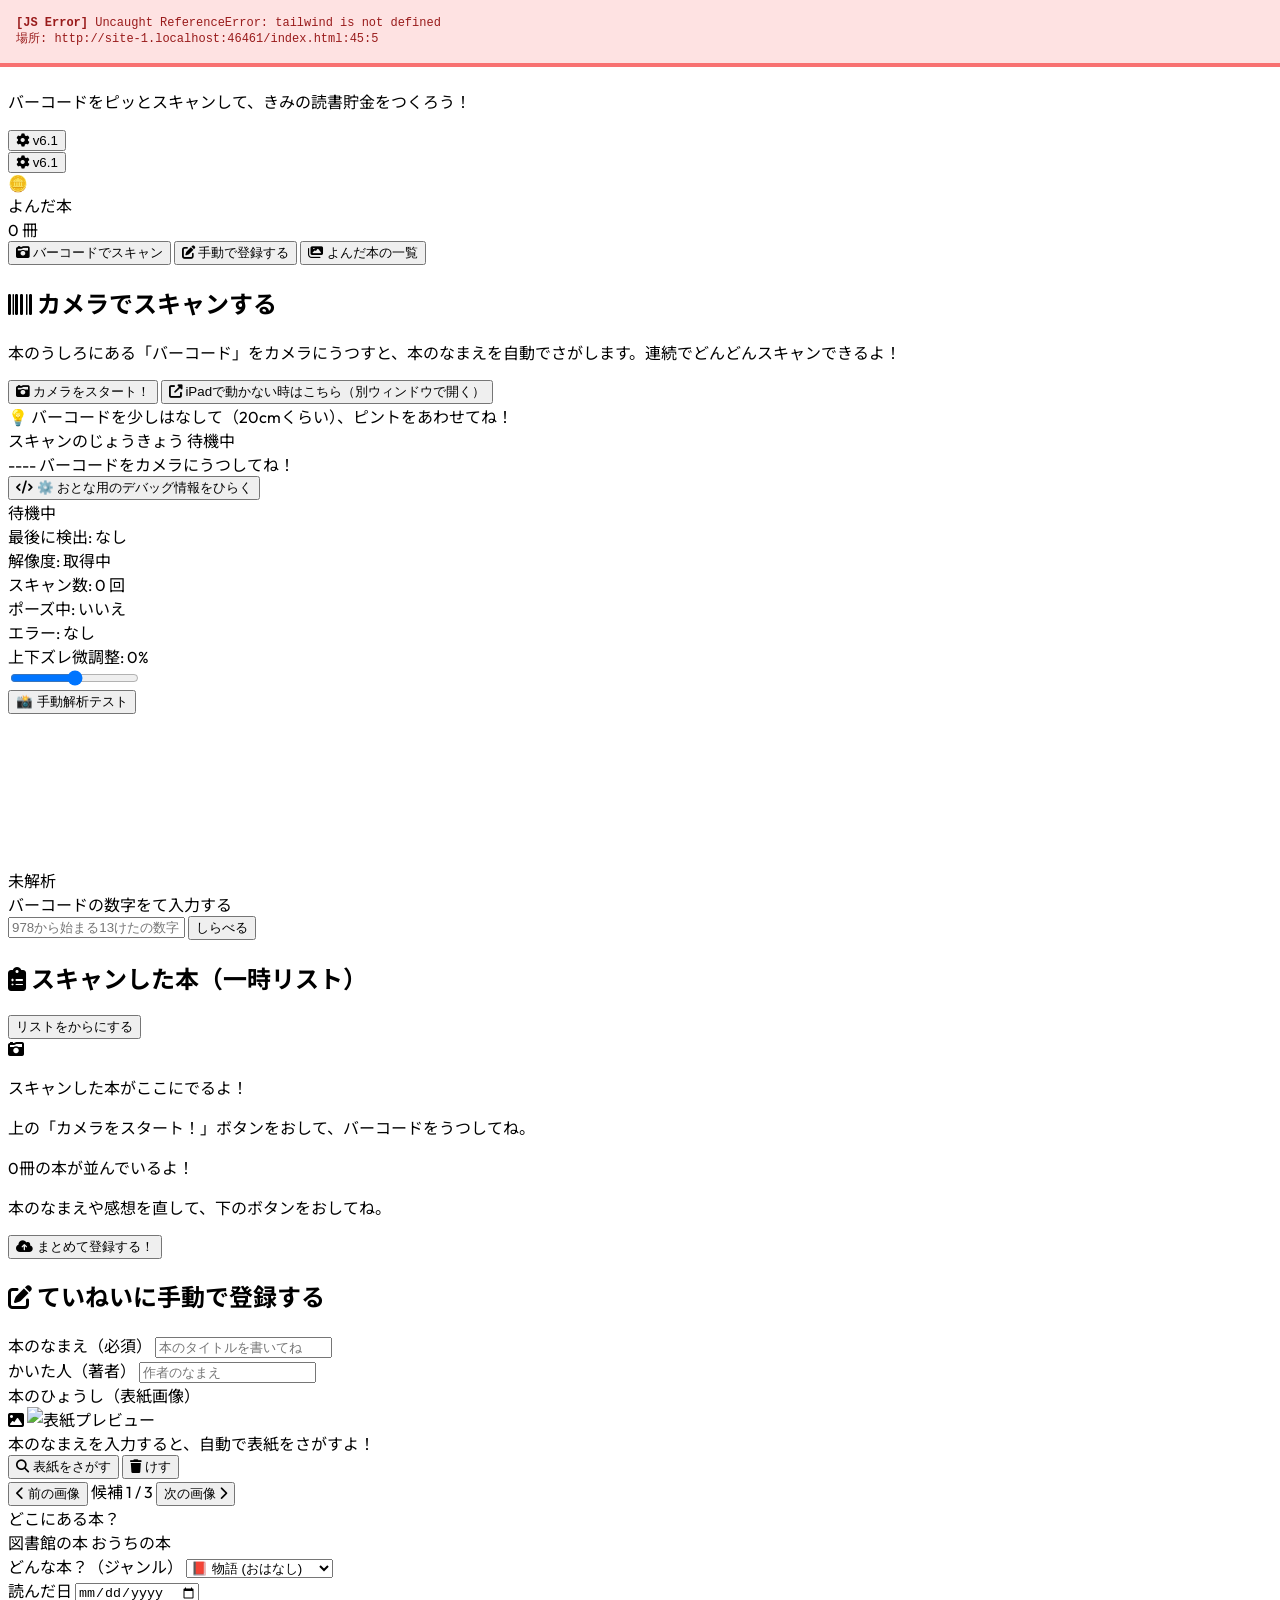
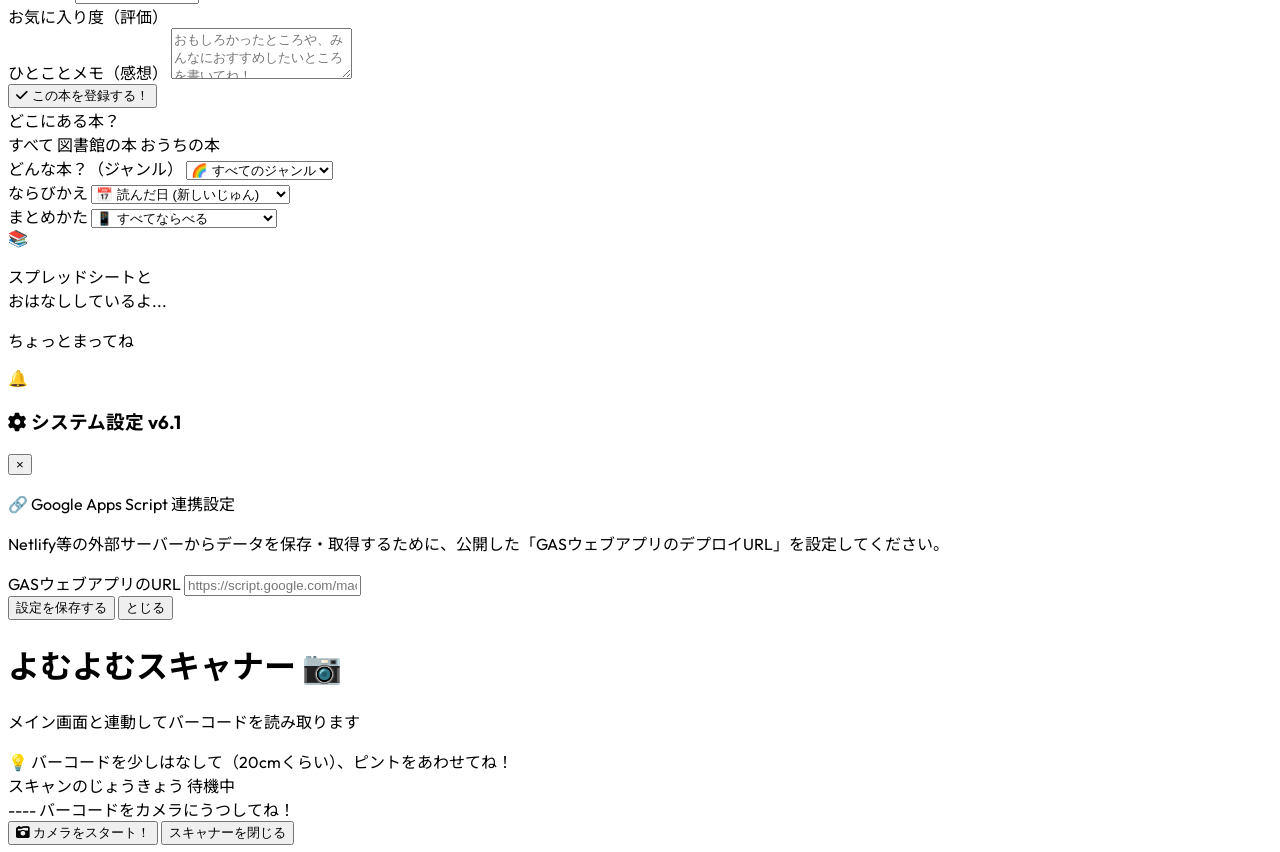
==== commit 0f6ff48b: "fix: 文字化けによるSyntaxErrorの修正" ====
--- a/index.html
+++ b/index.html
@@ -1925,12 +1925,32 @@
     }
 
     function getSharedPrefix(str1, str2) { let i = 0; const minLen = Math.min(str1.length, str2.length); while (i < minLen && str1[i] === str2[i]) i++; return str1.substring(0, i); }
+
     function cleanSeriesName(prefix) {
-      if (!prefix) return ""; let clean = prefix.trim(); const regex = /[\s\d０-９①-⑯㈠-㈩Ⅰ-Ⅻ#＃\-:：〜~_&＆\(\)（）!！?？巻第]+/g; let prevLen;
-      do { prevLen = clean.length; clean = clean.replace(regex, " ").trim(); } while (clean.length !== prevLen);
-      const particles = /[のとがを]$/; if (particles.test(clean) && clean.length > 2) clean = clean.replace(particles, "").trim();
+      if (!prefix) return "";
+      let clean = prefix.trim();
+      
+      // 機種依存文字（丸数字や全角数字、記号）による文字化けバグを完全に防ぐため、すべてUnicodeエスケープで指定
+      // \uFF10-\uFF19 (全角数字 ０-９)
+      // \u2460-\u2473 (丸数字 ①-⑳)
+      // \u3220-\u3229 (丸括弧付き数字 ㈠-㈩)
+      // \u2160-\u216B (ローマ数字 Ⅰ-Ⅻ)
+      const regex = /[\s\d\uFF10-\uFF19\u2460-\u2473\u3220-\u3229\u2160-\u216B#＃\-:：〜~_&＆\(\)（）!！?？巻第]+/g;
+      
+      let prevLen;
+      do {
+        prevLen = clean.length;
+        clean = clean.replace(regex, " ").trim();
+      } while (clean.length !== prevLen);
+      
+      const particles = /[のとがを]$/;
+      if (particles.test(clean) && clean.length > 2) {
+        clean = clean.replace(particles, "").trim();
+      }
+      
       return clean;
     }
+
   </script>
 
   <div id="settings-modal" class="fixed inset-0 bg-black/60 backdrop-blur-sm flex items-center justify-center z-50 transition-all duration-300 opacity-0 pointer-events-none">
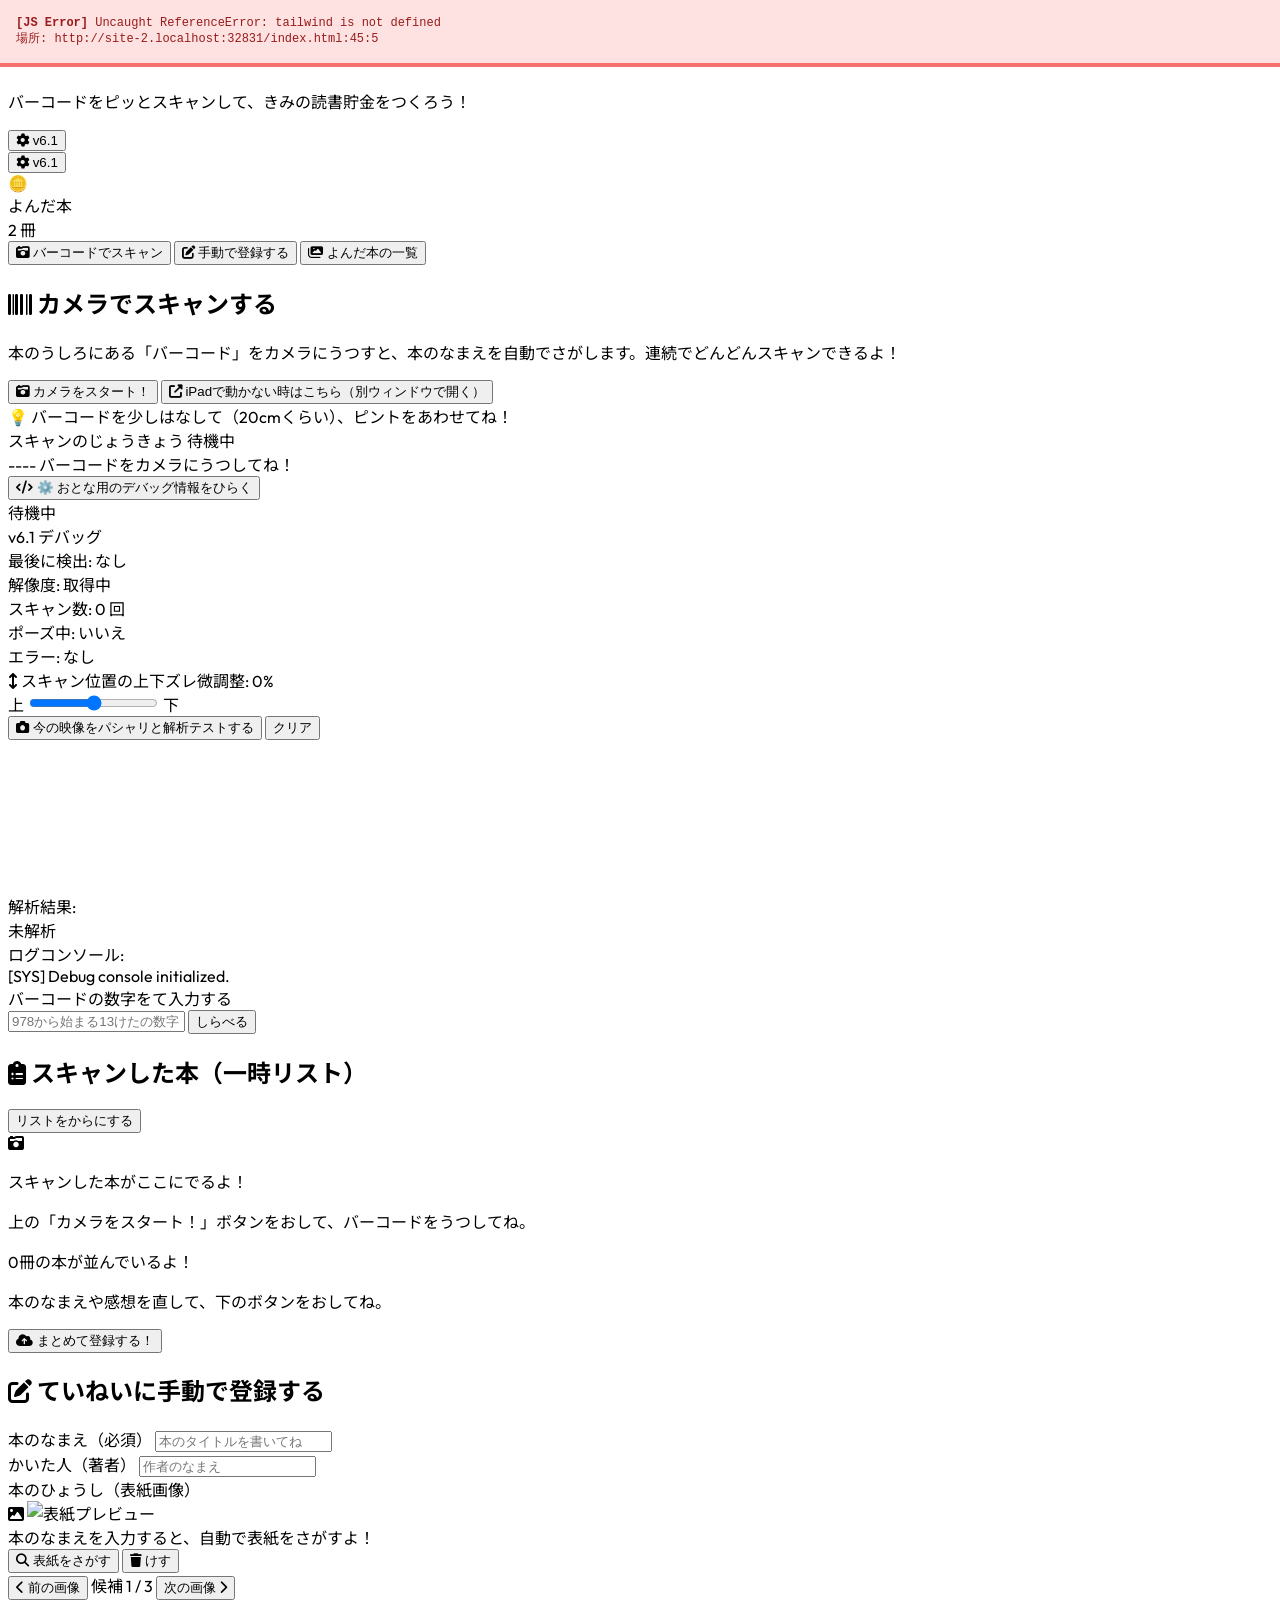
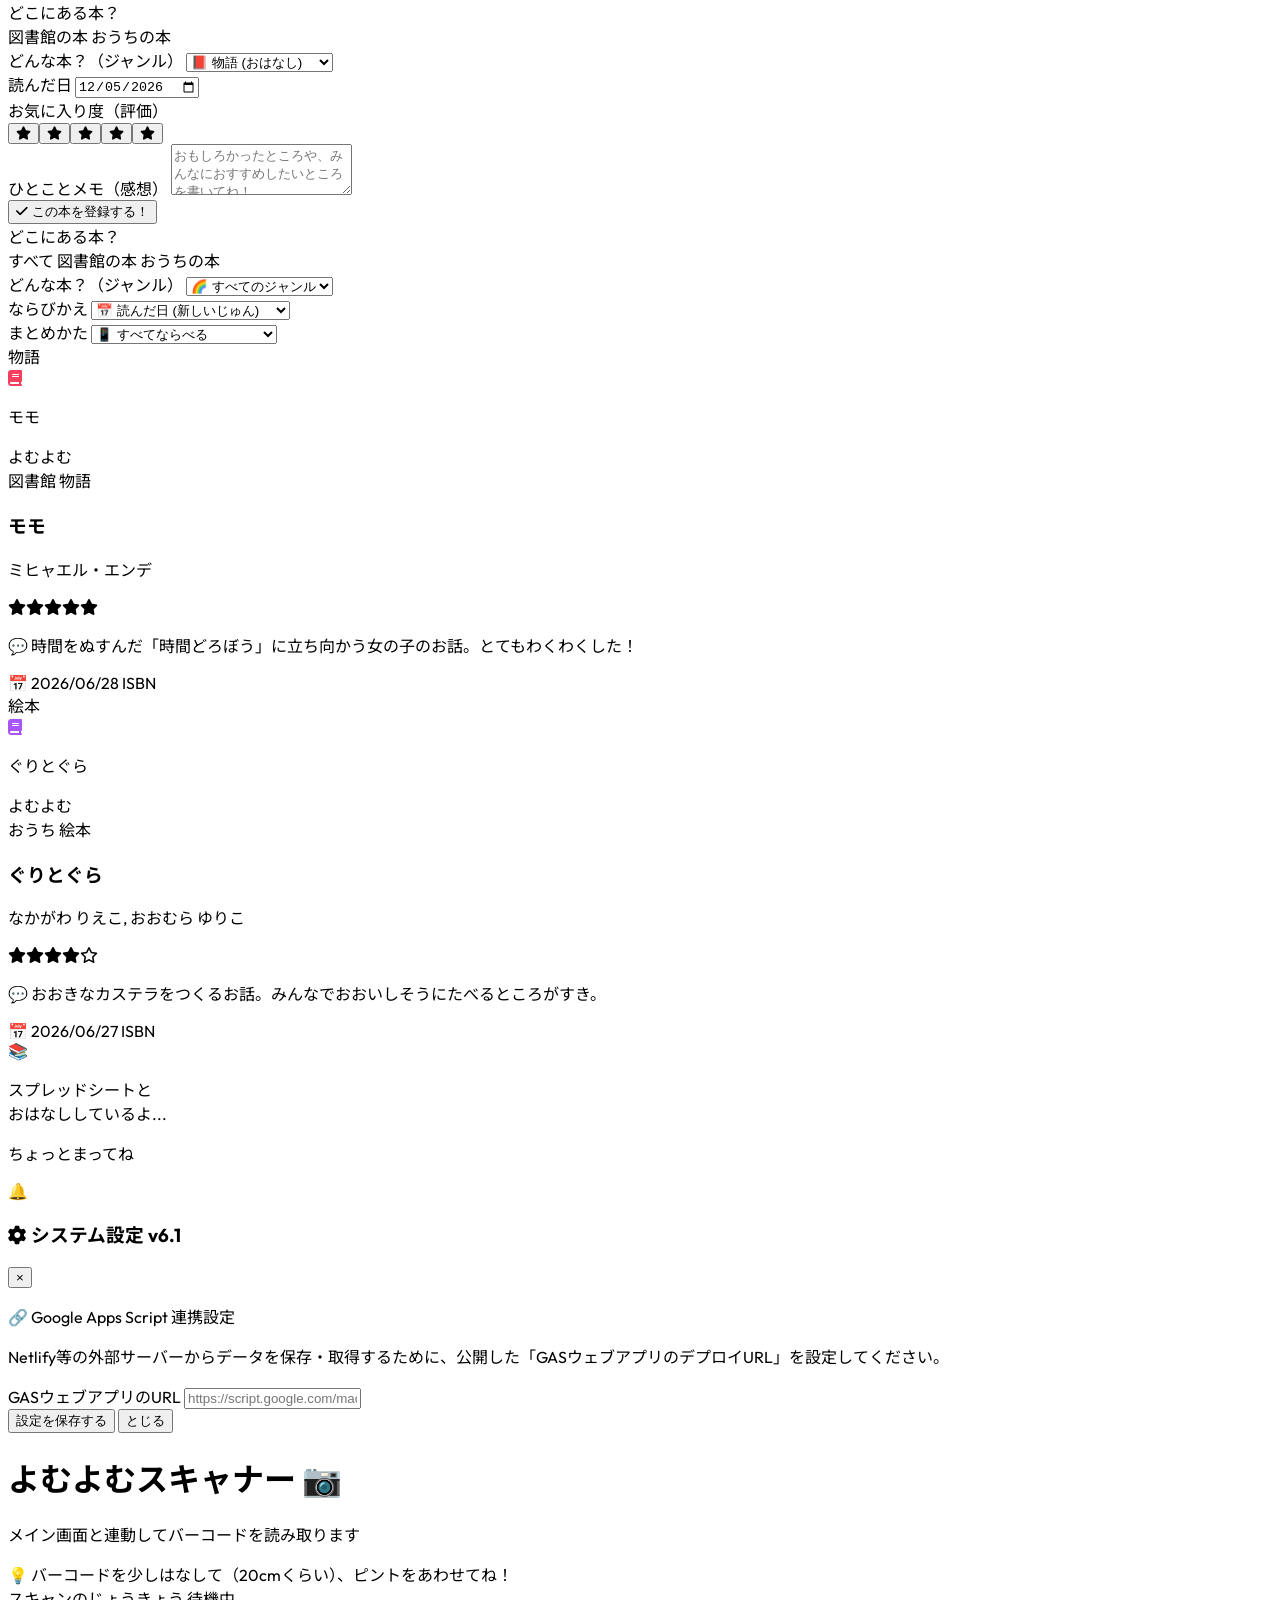
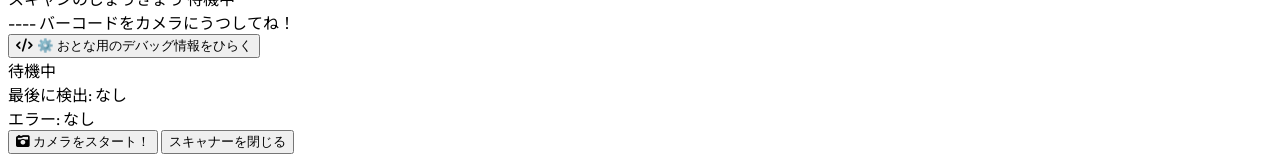
==== commit e5f81ba3: "バーコード修正" ====
--- a/index.html
+++ b/index.html
@@ -52,7 +52,7 @@
               200: '#fde68a',
               300: '#fcd34d',
               400: '#fbbf24',
-              500: '#f59e0b', /* あたたかみのあるオレンジイエロー */
+              500: '#f59e0b',
               600: '#d97706',
               700: '#b45309',
             },
@@ -62,7 +62,7 @@
               200: '#a7f3d0',
               300: '#6ee7b7',
               400: '#34d399',
-              500: '#10b981', /* たのしいエメラルドグリーン */
+              500: '#10b981',
               600: '#059669',
             },
             sky: {
@@ -71,7 +71,7 @@
               200: '#bae6fd',
               300: '#7dd3fc',
               400: '#38bdf8',
-              500: '#0ea5e9', /* さわやかなスカイブルー */
+              500: '#0ea5e9',
               600: '#0284c7',
             }
           },
@@ -84,7 +84,6 @@
   </script>
   
   <style>
-    /* iOS Safariでのタップ時のグレーのハイライトを無効化 */
     * {
       -webkit-tap-highlight-color: transparent;
       user-select: none;
@@ -94,14 +93,10 @@
       user-select: text !important;
       -webkit-user-select: text !important;
     }
-    
-    /* スムーズなスクロール */
     body {
       font-family: 'Outfit', 'Noto Sans JP', sans-serif;
-      overscroll-behavior-y: contain; /* PWAでの引っ張りリフレッシュを防止 */
-    }
-    
-    /* html5-qrcode内のレイアウト微調整 */
+      overscroll-behavior-y: contain;
+    }
     #reader {
       border: none !important;
     }
@@ -236,6 +231,7 @@
                     <span id="debug-scan-indicator" class="inline-block w-2 h-2 rounded-full bg-gray-500"></span>
                     <span id="debug-scan-status" class="text-gray-300 font-bold">待機中</span>
                   </div>
+                  <span class="text-[10px] text-slate-400">v6.1 デバッグ</span>
                 </div>
                 <div class="grid grid-cols-2 gap-2 text-[11px] text-slate-400">
                   <div>最後に検出: <span id="debug-last-detected" class="text-yellow-300 font-bold">なし</span></div>
@@ -248,19 +244,37 @@
                 </div>
                 <div class="border-t border-slate-700 pt-2 pb-1">
                   <div class="flex items-center justify-between text-[11px] text-slate-300 mb-1">
-                    <span class="font-bold">上下ズレ微調整:</span>
+                    <span class="font-bold"><i class="fa-solid fa-arrows-up-down"></i> スキャン位置の上下ズレ微調整:</span>
                     <span id="debug-crop-offset-val" class="text-yellow-400 font-bold">0%</span>
                   </div>
                   <div class="flex items-center gap-3">
+                    <span class="text-[10px] text-slate-500">上</span>
                     <input type="range" id="debug-crop-offset-slider" min="-50" max="50" value="0" oninput="updateCropOffsetFromSlider(this.value)" class="flex-grow h-1 bg-slate-700 rounded-lg appearance-none cursor-pointer accent-brand-500">
+                    <span class="text-[10px] text-slate-500">下</span>
                   </div>
                 </div>
-                <div class="border-t border-slate-700 pt-2 flex gap-2">
-                  <button type="button" onclick="captureAndTestDecode()" class="flex-grow py-2 px-3 bg-amber-600 text-white font-bold rounded-lg text-xs">📸 手動解析テスト</button>
+                <div class="border-t border-slate-700 pt-2 flex flex-col gap-2">
+                  <div class="flex gap-2">
+                    <button type="button" id="debug-capture-btn" onclick="captureAndTestDecode()" class="flex-grow py-2 px-3 bg-amber-600 hover:bg-amber-700 active:scale-95 text-white font-bold rounded-lg transition-all text-xs flex items-center justify-center gap-1.5">
+                      <i class="fa-solid fa-camera"></i> 今の映像をパシャリと解析テストする
+                    </button>
+                    <button type="button" onclick="clearDebugLogs()" class="py-2 px-3 bg-slate-700 hover:bg-slate-600 text-slate-300 font-bold rounded-lg text-xs">
+                      クリア
+                    </button>
+                  </div>
+                  <div id="debug-capture-preview-container" class="hidden flex items-center gap-3 bg-slate-900 p-2 rounded-xl border border-slate-700">
+                    <canvas id="debug-canvas" class="w-24 h-auto bg-black rounded-lg border border-slate-600"></canvas>
+                    <div class="flex-grow text-[10px] space-y-1">
+                      <div class="text-slate-400 font-bold">解析結果:</div>
+                      <div id="debug-capture-result" class="text-yellow-300 font-bold">未解析</div>
+                    </div>
+                  </div>
                 </div>
-                <div id="debug-capture-preview-container" class="hidden flex items-center gap-3 bg-slate-900 p-2 rounded-xl">
-                  <canvas id="debug-canvas" class="w-24 h-auto bg-black rounded-lg border border-slate-600"></canvas>
-                  <div id="debug-capture-result" class="text-yellow-300 font-bold text-[10px]">未解析</div>
+                <div class="border-t border-slate-700 pt-2">
+                  <div class="text-[10px] text-slate-400 mb-1 font-bold">ログコンソール:</div>
+                  <div id="debug-log-console" class="p-2.5 bg-slate-950 text-[10px] text-green-400 h-32 overflow-y-auto rounded-xl border border-slate-900 font-mono leading-relaxed space-y-0.5 select-text">
+                    <div>[SYS] Debug console initialized.</div>
+                  </div>
                 </div>
               </div>
             </div>
@@ -320,12 +334,11 @@
         <form onsubmit="submitManualForm(event)" class="space-y-5">
           <div>
             <label class="block text-sm font-bold text-brand-700 mb-1">本のなまえ（必須）</label>
-            <input type="text" id="manual-title" required class="w-full bg-white text-md text-gray-800 p-4 rounded-xl border-2 border-brand-200 focus:border-brand-500 focus:outline-none" placeholder="本のタイトルを書いてね">
+            <input type="text" id="manual-title" required class="w-full bg-white text-md text-gray-800 p-4 rounded-xl border-2 border-brand-200 focus:outline-none" placeholder="本のタイトルを書いてね">
           </div>
-          
           <div>
             <label class="block text-sm font-bold text-brand-700 mb-1">かいた人（著者）</label>
-            <input type="text" id="manual-author" class="w-full bg-white text-md text-gray-800 p-4 rounded-xl border-2 border-brand-200 focus:border-brand-500 focus:outline-none" placeholder="作者のなまえ">
+            <input type="text" id="manual-author" class="w-full bg-white text-md text-gray-800 p-4 rounded-xl border-2 border-brand-200 focus:outline-none" placeholder="作者のなまえ">
           </div>
 
           <div class="bg-white p-4 rounded-[20px] border-2 border-brand-200 space-y-3">
@@ -400,7 +413,7 @@
             <div class="flex items-center gap-2">
               <input type="hidden" id="manual-rating" value="5">
               <div id="manual-stars-container" class="flex bg-white px-4 py-2 rounded-xl border-2 border-brand-200">
-                </div>
+              </div>
             </div>
           </div>
           
@@ -473,7 +486,7 @@
         </div>
         
         <div id="registered-list-container" class="grid grid-cols-2 md:grid-cols-3 lg:grid-cols-4 gap-5">
-          </div>
+        </div>
       </section>
       
     </main>
@@ -501,12 +514,10 @@
   <script src="https://unpkg.com/html5-qrcode"></script>
   
   <script>
-    // 別ウィンドウで開かれたスキャナーモードかどうかの判定
     const urlParams = new URLSearchParams(window.location.search);
     const isScannerMode = urlParams.get('mode') === 'scanner';
-    let webAppUrl = ''; // GASで実行された場合に自動インジェクションされます
-
-    // 統合データベースドライバー
+    let webAppUrl = '';
+
     const dbDriver = {
       getGasUrl: function() {
         if (webAppUrl && webAppUrl.trim() !== '') {
@@ -594,7 +605,6 @@
       }
     };
 
-    // --- PC/iPhoneローカルテスト用の疑似データベース(LocalStorage)設定 ---
     let isLocalStorageAvailable = false;
     const memoryStorage = {};
     try {
@@ -626,17 +636,13 @@
       }
     };
 
-    // ホスト名にgoogleが含まれる場合はGAS環境と判定
     const isGAS = window.location.hostname.indexOf('google') !== -1;
-    // GASのURLが設定されているか確認
     const hasGasUrl = !!safeStorage.getItem('yomuyomu_gas_url');
 
-    // GAS環境ではなく、かつGASのURLも設定されていない場合のみ、テスト用のモック（疑似）DBを起動する
     if (!isGAS && !hasGasUrl && typeof google === 'undefined') {
       console.warn("Running in local mock mode (google.script.run is not available).");
       
       const MOCK_DB_KEY = 'yomuyomu_mock_db';
-      // 初期モックデータの作成
       if (!safeStorage.getItem(MOCK_DB_KEY)) {
         const initialMockData = [
           {
@@ -660,14 +666,13 @@
             coverUrl: "",
             ownerType: "おうちの本",
             genre: "絵本",
-            comment: "おおきなカステラをつくるお話。みんなでおいしそうにたべるところがすき。",
+            comment: "おおきなカステラをつくるお話。みんなでおおいしそうにたべるところがすき。",
             rating: 4
           }
         ];
         safeStorage.setItem(MOCK_DB_KEY, JSON.stringify(initialMockData));
       }
 
-      // google.script.runの挙動をモック
       window.google = {
         script: {
           run: {
@@ -714,7 +719,6 @@
                             };
                           });
                           
-                          // 新しい本を配列の先頭に追加
                           const updated = [...saved, ...data];
                           safeStorage.setItem(MOCK_DB_KEY, JSON.stringify(updated));
                           successCb({ success: true, count: newBooks.length });
@@ -732,36 +736,52 @@
       };
     }
 
-    // グローバル状態
-    let tempBooks = [];          // スキャン済み一時リスト
-    let allRegisteredBooks = []; // DBから読み込んだ登録済みの本
-    let manualCoverCandidates = []; // 手動登録用表紙画像候補URLの配列
-    let currentCoverCandidateIndex = 0; // 現在選択中の表紙画像候補インデックス
-    let coverCache = {}; // 動的カバー画像のメモリキャッシュ
-
-    let audioCtx = null;         // iOS用AudioContext
-    let html5QrCode = null;      // カメラオブジェクト
-    let isCameraRunning = false;  // カメラ稼働中フラグ
-    let isScanningPaused = false; // 一時停止（スキャンスロットリング）中フラグ
-    let lastScannedTime = 0;     // 直前スキャン時間 (ミリ秒)
-    let lastScannedIsbn = "";    // 直前スキャンISBN
-    let barcodeDetector = null;  // OSネイティブ検出エンジン
-    let autoScanInterval = null; // 自動スキャンループタイマー
-    let cropYOffsetPercent = 0;  // スキャン切り抜き位置の上下オフセット(%)
-
-    // おとな用デバッグパネルのトグル表示
+    let tempBooks = [];
+    let allRegisteredBooks = [];
+    let manualCoverCandidates = [];
+    let currentCoverCandidateIndex = 0;
+    let coverCache = {};
+
+    let audioCtx = null;
+    let html5QrCode = null;
+    let isCameraRunning = false;
+    let isScanningPaused = false;
+    let lastScannedTime = 0;
+    let lastScannedIsbn = "";
+    let barcodeDetector = null;
+    let autoScanInterval = null;
+    let cropYOffsetPercent = 0;
+
     function toggleDebugPanel() {
       const panel = document.getElementById('camera-debug-panel');
-      if (panel) panel.classList.toggle('hidden');
-    }
-
-    // 別ウィンドウ・スキャナー用デバッグパネルのトグル表示
+      const btn = window.event ? window.event.currentTarget : null;
+      if (panel) {
+        panel.classList.toggle('hidden');
+        if (btn) {
+          if (panel.classList.contains('hidden')) {
+            btn.innerHTML = '<i class="fa-solid fa-code text-[9px]"></i> ⚙️ おとな用のデバッグ情報をひらく';
+          } else {
+            btn.innerHTML = '<i class="fa-solid fa-code text-[9px]"></i> ⚙️ デバッグ情報をとじる';
+          }
+        }
+      }
+    }
+
     function toggleScannerDebugPanel() {
       const panel = document.getElementById('scanner-debug-panel');
-      if (panel) panel.classList.toggle('hidden');
-    }
-
-    // 別ウィンドウ・スキャナー用子ども用モニターの更新
+      const btn = window.event ? window.event.currentTarget : null;
+      if (panel) {
+        panel.classList.toggle('hidden');
+        if (btn) {
+          if (panel.classList.contains('hidden')) {
+            btn.innerHTML = '<i class="fa-solid fa-code text-[9px]"></i> ⚙️ おとな用のデバッグ情報をひらく';
+          } else {
+            btn.innerHTML = '<i class="fa-solid fa-code text-[9px]"></i> ⚙️ デバッグ情報をとじる';
+          }
+        }
+      }
+    }
+
     function updateScannerScanStatus(isbn, status, message) {
       const isbnEl = document.getElementById('scanner-status-isbn');
       const badgeEl = document.getElementById('scanner-status-badge');
@@ -789,7 +809,6 @@
       }
     }
 
-    // 子ども用スキャンモニターの更新
     function updateScanStatus(isbn, status, message) {
       const isbnEl = document.getElementById('scan-status-isbn');
       const badgeEl = document.getElementById('scan-status-badge');
@@ -817,7 +836,6 @@
       }
     }
 
-    // 一時リストのローカルストレージへの保存
     function saveTempBooksToStorage() {
       try {
         localStorage.setItem('yomuyomu_temp_books', JSON.stringify(tempBooks));
@@ -826,7 +844,6 @@
       }
     }
 
-    // html5-qrcodeでデコード対象をEAN_13のみに限定し、スキャン処理を劇的に軽量・高速化する安全な指定ヘルパー
     function getSupportedFormats() {
       if (typeof window.Html5Qrcode !== 'undefined' && window.Html5Qrcode.SupportedFormats) {
         return [ window.Html5Qrcode.SupportedFormats.EAN_13 ];
@@ -838,37 +855,292 @@
     }
 
     // ================= DEBUG TOOL LOGIC =================
+    const nativeLog = console.log;
+    const nativeWarn = console.warn;
+    const nativeError = console.error;
+
+    function logToDebugConsole(message, type = 'info') {
+      const consoleDiv = document.getElementById('debug-log-console');
+      if (!consoleDiv) return;
+
+      const logRow = document.createElement('div');
+      const timeStr = new Date().toLocaleTimeString([], { hour: '2-digit', minute: '2-digit', second: '2-digit' });
+      
+      let typeColor = 'text-green-400';
+      let typeLabel = '[INFO]';
+      if (type === 'warn') {
+        typeColor = 'text-yellow-400';
+        typeLabel = '[WARN]';
+      } else if (type === 'error') {
+        typeColor = 'text-red-400';
+        typeLabel = '[ERR]';
+      }
+
+      logRow.className = `py-0.5 border-b border-slate-900/30 ${typeColor}`;
+      logRow.textContent = `${timeStr} ${typeLabel} ${message}`;
+      consoleDiv.appendChild(logRow);
+
+      while (consoleDiv.children.length > 80) {
+        consoleDiv.removeChild(consoleDiv.firstChild);
+      }
+      consoleDiv.scrollTop = consoleDiv.scrollHeight;
+    }
+
+    console.log = function(...args) {
+      nativeLog.apply(console, args);
+      const msg = args.map(a => typeof a === 'object' ? JSON.stringify(a) : String(a)).join(' ');
+      if (msg.includes('Html5Qrcode') || msg.includes('camera') || msg.includes('video') || msg.includes('scan') || msg.includes('decod') || msg.includes('Stream') || msg.includes('Format')) {
+        logToDebugConsole(msg, 'info');
+      }
+    };
+    console.warn = function(...args) {
+      nativeWarn.apply(console, args);
+      const msg = args.map(a => typeof a === 'object' ? JSON.stringify(a) : String(a)).join(' ');
+      logToDebugConsole(msg, 'warn');
+    };
+    console.error = function(...args) {
+      nativeError.apply(console, args);
+      const msg = args.map(a => typeof a === 'object' ? JSON.stringify(a) : String(a)).join(' ');
+      logToDebugConsole(msg, 'error');
+    };
+
+    function clearDebugLogs() {
+      const consoleDiv = document.getElementById('debug-log-console');
+      if (consoleDiv) consoleDiv.innerHTML = '<div>[SYS] Logs cleared.</div>';
+    }
+
     function updateCropOffsetFromSlider(val) {
-      cropYOffsetPercent = parseInt(val) || 0;
-      document.getElementById('debug-crop-offset-val').textContent = (cropYOffsetPercent > 0 ? '+' : '') + cropYOffsetPercent + '%';
+      cropYOffsetPercent = parseInt(val, 10) || 0;
+      const valEl = document.getElementById('debug-crop-offset-val');
+      if (valEl) {
+        valEl.textContent = (cropYOffsetPercent > 0 ? '+' : '') + cropYOffsetPercent + '%';
+      }
+      try {
+        localStorage.setItem('yomuyomu_crop_y_offset', cropYOffsetPercent);
+      } catch (e) {
+        console.warn("Failed to save cropOffset to LocalStorage:", e);
+      }
+      logToDebugConsole(`Crop Y-Offset updated to: ${cropYOffsetPercent}%`, 'info');
+    }
+
+    let scanAttemptCount = 0;
+
+    function incrementScanAttempts() {
+      scanAttemptCount++;
+      const attemptBadge = document.getElementById('debug-scan-attempts');
+      if (attemptBadge) attemptBadge.textContent = scanAttemptCount;
+    }
+
+    function updateDebugDimensions(videoEl) {
+      if (!videoEl) return;
+      const resLabel = document.getElementById('debug-video-resolution');
+      if (resLabel) {
+        const w = videoEl.videoWidth || videoEl.width || 0;
+        const h = videoEl.videoHeight || videoEl.height || 0;
+        resLabel.textContent = `${w}x${h} px`;
+        logToDebugConsole(`Camera connected. Resolution: ${w}x${h}`, 'info');
+      }
+    }
+
+    function drawRotatedSource(sourceEl, canvas, degrees, applyFilter = false) {
+      const ctx = canvas.getContext('2d');
+      const width = sourceEl.videoWidth || sourceEl.width || 640;
+      const height = sourceEl.videoHeight || sourceEl.height || 480;
+
+      if (degrees === 90 || degrees === 270) {
+        canvas.width = height;
+        canvas.height = width;
+      } else {
+        canvas.width = width;
+        canvas.height = height;
+      }
+
+      ctx.clearRect(0, 0, canvas.width, canvas.height);
+      ctx.save();
+      
+      if (applyFilter) {
+        ctx.filter = "grayscale(100%) contrast(250%) brightness(95%)";
+      } else {
+        ctx.filter = "none";
+      }
+
+      ctx.translate(canvas.width / 2, canvas.height / 2);
+      ctx.rotate((degrees * Math.PI) / 180);
+      ctx.drawImage(sourceEl, -width / 2, -height / 2, width, height);
+      ctx.restore();
     }
 
     async function captureAndTestDecode() {
-      const v = document.querySelector('#reader video');
-      if(!v) return showToast("カメラが動いていません");
-      const cvs = document.getElementById('debug-canvas');
-      const resDiv = document.getElementById('debug-capture-result');
-      document.getElementById('debug-capture-preview-container').classList.remove('hidden');
-      
-      const vW = v.videoWidth, vH = v.videoHeight;
-      let cY = Math.floor((vH - (vH * 0.28)) / 2) + Math.floor(vH * (cropYOffsetPercent / 100));
-      cvs.width = vW; cvs.height = Math.floor(vH * 0.28);
-      const ctx = cvs.getContext('2d');
-      ctx.drawImage(v, 0, cY, vW, cvs.height, 0, 0, vW, cvs.height);
-      
-      resDiv.textContent = "解析中...";
+      logToDebugConsole('Starting manual frame capture analysis...', 'info');
+      
+      const readerDiv = document.getElementById('reader');
+      if (!readerDiv) {
+        logToDebugConsole('Error: reader container not found.', 'error');
+        return;
+      }
+      
+      const videoEl = readerDiv.querySelector('video');
+      if (!videoEl) {
+        logToDebugConsole('Error: active video stream not found.', 'error');
+        return;
+      }
+
+      const canvas = document.getElementById('debug-canvas');
+      const resultDiv = document.getElementById('debug-capture-result');
+      const previewContainer = document.getElementById('debug-capture-preview-container');
+      
+      if (!canvas || !resultDiv || !previewContainer) {
+        logToDebugConsole('Error: debug canvas DOM elements missing.', 'error');
+        return;
+      }
+
+      const captureBtn = document.getElementById('debug-capture-btn');
+      if (captureBtn) captureBtn.disabled = true;
+
       try {
-        if(barcodeDetector) {
-          const res = await barcodeDetector.detect(cvs);
-          if(res.length > 0) {
-            resDiv.textContent = "成功: " + res[0].rawValue;
-            onScanSuccess(res[0].rawValue);
-          } else { resDiv.textContent = "失敗"; }
-        } else { resDiv.textContent = "ネイティブエンジン非対応"; }
-      } catch(e) { resDiv.textContent = "エラー"; }
-    }
-
-    // ================= アプリ初期化 =================
+        updateScanStatus("", "分析中", "パシャリと撮影して解析しています...");
+        previewContainer.classList.remove('hidden');
+        resultDiv.className = "text-yellow-300 font-bold";
+        resultDiv.textContent = "Analyzing (camera paused)...";
+
+        const tempCanvas = document.createElement('canvas');
+        const vWidth = videoEl.videoWidth || videoEl.width || 640;
+        const vHeight = videoEl.videoHeight || videoEl.height || 480;
+        
+        let cropX = 0, cropY = 0, cropW = vWidth, cropH = vHeight;
+        const offsetPx = Math.floor(vHeight * (cropYOffsetPercent / 100));
+        if (vHeight > vWidth) {
+          cropH = Math.floor(vHeight * 0.22);
+          cropY = Math.floor((vHeight - cropH) / 2) + offsetPx;
+        } else {
+          cropH = Math.floor(vHeight * 0.28);
+          cropY = Math.floor((vHeight - cropH) / 2) + offsetPx;
+        }
+        cropY = Math.max(0, Math.min(vHeight - cropH, cropY));
+        
+        tempCanvas.width = cropW;
+        tempCanvas.height = cropH;
+        const tempCtx = tempCanvas.getContext('2d');
+        tempCtx.drawImage(videoEl, cropX, cropY, cropW, cropH, 0, 0, cropW, cropH);
+
+        let wasCameraRunning = isCameraRunning;
+        if (html5QrCode && isCameraRunning) {
+          logToDebugConsole('Stopping active scan stream to avoid conflict...', 'info');
+          try {
+            await html5QrCode.stop();
+            isCameraRunning = false;
+          } catch (stopErr) {
+            logToDebugConsole(`Stop failed: ${stopErr}`, 'error');
+          }
+        }
+
+        const angles = [0, 90, 180, 270];
+        let decodedText = null;
+        let successAngle = 0;
+        let successFilter = false;
+
+        logToDebugConsole('Running rotation decode checks (0, 90, 180, 270)...', 'info');
+        for (const angle of angles) {
+          drawRotatedSource(tempCanvas, canvas, angle, false);
+          const blob = await new Promise(resolve => canvas.toBlob(resolve, 'image/png'));
+          if (!blob) continue;
+          
+          const file = new File([blob], `captured-${angle}.png`, { type: "image/png" });
+          
+          try {
+            decodedText = await html5QrCode.scanFile(file, true);
+            successAngle = angle;
+            successFilter = false;
+            logToDebugConsole(`[Success at angle ${angle} (Plain)]`, 'info');
+            break;
+          } catch (scanErr) {
+          }
+        }
+
+        if (!decodedText) {
+          logToDebugConsole('Plain scan failed. Retrying with high-contrast filter...', 'info');
+          for (const angle of angles) {
+            drawRotatedSource(tempCanvas, canvas, angle, true);
+            const blob = await new Promise(resolve => canvas.toBlob(resolve, 'image/png'));
+            if (!blob) continue;
+            
+            const file = new File([blob], `captured-${angle}-filtered.png`, { type: "image/png" });
+            
+            try {
+              decodedText = await html5QrCode.scanFile(file, true);
+              successAngle = angle;
+              successFilter = true;
+              logToDebugConsole(`[Success at angle ${angle} (Filtered)]`, 'info');
+              break;
+            } catch (scanErr) {
+              logToDebugConsole(`Angle ${angle} + filter fail: ${String(scanErr).substring(0, 30)}`, 'warn');
+            }
+          }
+        }
+
+        if (decodedText) {
+          const isbn = decodedText.trim();
+          resultDiv.className = "text-green-400 font-bold";
+          resultDiv.textContent = `Success (${successAngle} deg, Filter:${successFilter}): ${isbn}`;
+          drawRotatedSource(tempCanvas, canvas, successAngle, successFilter);
+          
+          playBeep();
+          showToast("手動キャプチャからバーコードを検出しました！");
+          updateScanStatus(isbn, '成功', '本の情報をしらべて一時リストに追加したよ！');
+          addTempBookPlaceholder(isbn);
+        } else {
+          resultDiv.className = "text-red-400 font-bold";
+          resultDiv.textContent = "Not detected in all angles/filters";
+          drawRotatedSource(tempCanvas, canvas, 0, false);
+          updateScanStatus("", "失敗", "バーコードを読めなかったよ。本を少し離してみてね！");
+        }
+
+        if (wasCameraRunning && html5QrCode) {
+          logToDebugConsole('Restarting camera scan stream...', 'info');
+          const config = {
+            fps: 12,
+            videoConstraints: {
+              width: { ideal: 1280 },
+              height: { ideal: 720 },
+              facingMode: "environment"
+            }
+          };
+
+          try {
+            await html5QrCode.start(
+              { facingMode: "environment" },
+              config,
+              (decodedText) => {
+                const debugLastDetected = document.getElementById('debug-last-detected');
+                if (debugLastDetected) debugLastDetected.textContent = decodedText;
+                onScanSuccess(decodedText);
+              },
+              (errorMessage) => {
+                incrementScanAttempts();
+                if (isScanningPaused) return;
+                if (errorMessage.includes("No MultiFormat Readers") || errorMessage.includes("NotFoundException") || errorMessage.includes("no barcode")) {
+                  return;
+                }
+                const debugLastError = document.getElementById('debug-last-error');
+                if (debugLastError) debugLastError.textContent = errorMessage.substring(0, 60);
+              }
+            );
+            isCameraRunning = true;
+            logToDebugConsole('Camera scanner restarted.', 'info');
+          } catch (startErr) {
+            logToDebugConsole(`Restart failed: ${startErr}`, 'error');
+          }
+        }
+
+      } catch (ex) {
+        logToDebugConsole(`Fatal capture exception: ${ex}`, 'error');
+        resultDiv.className = "text-red-400 font-bold";
+        resultDiv.textContent = "Exception";
+      } finally {
+        if (captureBtn) captureBtn.disabled = false;
+      }
+    }
+
     window.addEventListener('DOMContentLoaded', () => {
       if (isScannerMode) {
         document.getElementById('main-app-container').classList.add('hidden');
@@ -984,7 +1256,6 @@
       }
     });
 
-    // ================= 別ウィンドウカメラ起動 (iOS/iPadOS対策) =================
     function openScannerWindow() {
       initAudio();
       playBeep();
@@ -993,7 +1264,6 @@
       window.open(scanUrl, '_blank');
     }
 
-    // ================= 設定管理モーダル制御 =================
     function showSettingsModal(show) {
       const modal = document.getElementById('settings-modal');
       const input = document.getElementById('settings-gas-url-input');
@@ -1029,7 +1299,6 @@
       fetchRegisteredBooks();
     }
 
-    // ================= スキャナー専用画面用の処理 =================
     let scannerQrCode = null;
     let isScannerCameraRunning = false;
     let isScannerScanningPaused = false;
@@ -1121,13 +1390,11 @@
       }
     }
 
-    // ================= 音声・ビープ音制御 =================
     function initAudio() {
       if (!audioCtx) audioCtx = new (window.AudioContext || window.webkitAudioContext)();
       if (audioCtx.state === 'suspended') audioCtx.resume();
     }
 
-    // ================== ピピッというビープ音の再生 ==================
     function playBeep() {
       try {
         initAudio(); if (!audioCtx) return;
@@ -1145,7 +1412,6 @@
       } catch (e) {}
     }
 
-    // ================= トースト & ローディング制御 =================
     function showToast(message) {
       const toast = document.getElementById('toast-container');
       document.getElementById('toast-text').textContent = message;
@@ -1168,7 +1434,6 @@
       }
     }
 
-    // ================= タブ切り替え =================
     function switchTab(tabId) {
       document.getElementById('tab-scan').classList.add('hidden');
       document.getElementById('tab-manual').classList.add('hidden');
@@ -1188,35 +1453,66 @@
       if (tabId === 'tab-gallery') fetchRegisteredBooks();
     }
 
-    // ================= Native BarcodeDetector 自動スキャンループ =================
     function startAutoScanLoop(videoEl) {
       if (autoScanInterval) clearInterval(autoScanInterval);
       if (!barcodeDetector) return;
       
+      logToDebugConsole("Starting native BarcodeDetector scan loop...", "info");
+      
       autoScanInterval = setInterval(async () => {
         if (!isCameraRunning || isScanningPaused) return;
         
-        const vW = videoEl.videoWidth || 0, vH = videoEl.videoHeight || 0;
-        if (vW === 0) return;
-        
-        let cY = Math.floor((vH - (vH * 0.28)) / 2);
-        const cvs = document.createElement('canvas'); cvs.width = vW; cvs.height = Math.floor(vH * 0.28);
-        const ctx = cvs.getContext('2d');
+        const vW = videoEl.videoWidth || videoEl.width || 0;
+        const vH = videoEl.videoHeight || videoEl.height || 0;
+        if (vW === 0 || vH === 0) return;
+        
+        const offsetPx = Math.floor(vH * (cropYOffsetPercent / 100));
+        let cropX = 0, cropY = 0, cropW = vW, cropH = vH;
+        if (vH > vW) {
+          cropH = Math.floor(vH * 0.22);
+          cropY = Math.floor((vH - cropH) / 2) + offsetPx;
+        } else {
+          cropH = Math.floor(vH * 0.28);
+          cropY = Math.floor((vH - cropH) / 2) + offsetPx;
+        }
+        cropY = Math.max(0, Math.min(vH - cropH, cropY));
+        
+        const cropCanvas = document.createElement('canvas');
+        cropCanvas.width = cropW;
+        cropCanvas.height = cropH;
+        const cropCtx = cropCanvas.getContext('2d');
+        
         try {
-          ctx.drawImage(videoEl, 0, cY, vW, cvs.height, 0, 0, vW, cvs.height);
-          const res = await barcodeDetector.detect(cvs);
-          if (res.length > 0 && res[0].rawValue.startsWith("978")) onScanSuccess(res[0].rawValue);
-        } catch (err) {}
+          cropCtx.drawImage(videoEl, cropX, cropY, cropW, cropH, 0, 0, cropW, cropH);
+          
+          const barcodes = await barcodeDetector.detect(cropCanvas);
+          if (barcodes.length > 0) {
+            const isbn = barcodes[0].rawValue.trim();
+            if (isbn && isbn.startsWith("978")) {
+              logToDebugConsole(`Native Detector success: ${isbn}`, 'info');
+              
+              const isbnEl = document.getElementById('scan-status-isbn');
+              if (isbnEl) isbnEl.textContent = isbn;
+              
+              onScanSuccess(isbn);
+            }
+          }
+        } catch (err) {
+        }
       }, 120);
     }
     
     function stopAutoScanLoop() {
-      if (autoScanInterval) clearInterval(autoScanInterval);
-    }
-
-    // ================= カメラ・バーコード連続スキャン =================
+      if (autoScanInterval) {
+        clearInterval(autoScanInterval);
+        autoScanInterval = null;
+        logToDebugConsole("Stopped native BarcodeDetector scan loop.", "info");
+      }
+    }
+
     async function toggleCamera() {
       initAudio();
+      
       const cameraBtn = document.getElementById('camera-toggle-btn');
       const cameraBtnText = document.getElementById('camera-btn-text');
       const cameraIcon = document.getElementById('camera-btn-icon');
@@ -1226,41 +1522,112 @@
         await stopCamera();
       } else {
         try {
-          isCameraRunning = true; isScanningPaused = false;
+          isCameraRunning = true;
+          isScanningPaused = false;
           readerDiv.classList.remove('hidden');
-          document.getElementById('scan-area-overlay').classList.remove('hidden');
+          const overlay = document.getElementById('scan-area-overlay');
+          if (overlay) overlay.classList.remove('hidden');
           document.getElementById('camera-hint-text').classList.remove('hidden');
           
           cameraBtn.className = "w-full px-8 py-4 rounded-2xl font-black text-lg bg-rose-500 hover:bg-rose-600 active:scale-95 text-white shadow-md flex items-center justify-center gap-3 transition-all";
           cameraBtnText.textContent = "カメラをとめる";
           cameraIcon.className = "fa-solid fa-circle-stop text-xl animate-pulse";
           
-          html5QrCode = new Html5Qrcode("reader", { formatsToSupport: getSupportedFormats() });
-          const config = { fps: 12, videoConstraints: { width: { ideal: 1280 }, height: { ideal: 720 }, facingMode: "environment" }};
+          html5QrCode = new Html5Qrcode("reader", {
+            formatsToSupport: getSupportedFormats()
+          });
+          
+          const config = {
+            fps: 12,
+            videoConstraints: {
+              width: { ideal: 1280 },
+              height: { ideal: 720 },
+              facingMode: "environment"
+            }
+          };
+          
+          const debugIndicator = document.getElementById('debug-scan-indicator');
+          const debugStatus = document.getElementById('debug-scan-status');
+          const debugLastError = document.getElementById('debug-last-error');
+          if (debugIndicator && debugStatus) {
+            debugIndicator.className = 'inline-block w-2 h-2 rounded-full bg-green-400 animate-pulse';
+            debugStatus.textContent = 'スキャン中...';
+          }
           
           const observer = new MutationObserver((mutations) => {
             const videoEl = readerDiv.querySelector('video');
             if (videoEl) {
               videoEl.setAttribute('playsinline', 'true');
+              videoEl.setAttribute('webkit-playsinline', 'true');
               videoEl.setAttribute('autoplay', 'true');
-              videoEl.play();
-              setTimeout(() => { startAutoScanLoop(videoEl); }, 500);
+              videoEl.setAttribute('muted', 'true');
+              videoEl.play().catch(err => console.log("Video play intercept failed:", err));
+              setTimeout(() => {
+                updateDebugDimensions(videoEl);
+                startAutoScanLoop(videoEl);
+              }, 500);
               observer.disconnect();
             }
           });
           observer.observe(readerDiv, { childList: true, subtree: true });
 
+          const onScanError = (errorMessage) => {
+            incrementScanAttempts();
+            if (isScanningPaused) return;
+            if (errorMessage.includes("No MultiFormat Readers") || errorMessage.includes("NotFoundException") || errorMessage.includes("no barcode")) {
+              if (debugLastError) debugLastError.textContent = "なし";
+              return;
+            }
+            if (debugLastError) {
+              debugLastError.textContent = errorMessage.substring(0, 60);
+            }
+          };
+
           try {
-            await html5QrCode.start({ facingMode: "environment" }, config, onScanSuccess, ()=>{});
+            await html5QrCode.start(
+              { facingMode: "environment" },
+              config,
+              (decodedText) => {
+                if (barcodeDetector) return;
+                if (isScanningPaused) return;
+                const isbn = decodedText.trim();
+                const debugLastDetected = document.getElementById('debug-last-detected');
+                if (debugLastDetected) debugLastDetected.textContent = isbn;
+                const isbnEl = document.getElementById('scan-status-isbn');
+                if (isbnEl) isbnEl.textContent = isbn;
+                onScanSuccess(isbn);
+              },
+              onScanError
+            );
           } catch (cameraInitErr) {
-            await html5QrCode.start({}, config, onScanSuccess, ()=>{});
+            console.warn("背面カメラの指定起動に失敗しました。フォールバックします:", cameraInitErr);
+            if (debugLastError) debugLastError.textContent = "背面カメラ起動失敗: " + String(cameraInitErr).substring(0, 40);
+            await html5QrCode.start(
+              {},
+              config,
+              (decodedText) => {
+                if (barcodeDetector) return;
+                if (isScanningPaused) return;
+                const isbn = decodedText.trim();
+                const debugLastDetected = document.getElementById('debug-last-detected');
+                if (debugLastDetected) debugLastDetected.textContent = isbn;
+                const isbnEl = document.getElementById('scan-status-isbn');
+                if (isbnEl) isbnEl.textContent = isbn;
+                onScanSuccess(isbn);
+              },
+              onScanError
+            );
           }
           
         } catch (e) {
-          showToast("カメラをスタートできませんでした。");
+          console.error("Camera error:", e);
+          showToast("カメラをスタートできませんでした。カメラへのアクセスを許可してね。");
           isCameraRunning = false;
           readerDiv.classList.add('hidden');
-          document.getElementById('scan-area-overlay').classList.add('hidden');
+          const overlay = document.getElementById('scan-area-overlay');
+          if (overlay) overlay.classList.add('hidden');
+          const debugPanel2 = document.getElementById('camera-debug-panel');
+          if (debugPanel2) debugPanel2.classList.add('hidden');
           cameraBtn.className = "w-full px-8 py-4 rounded-2xl font-black text-lg bg-brand-500 hover:bg-brand-600 active:scale-95 text-white shadow-md flex items-center justify-center gap-3 transition-all";
           cameraBtnText.textContent = "カメラをスタート！";
           cameraIcon.className = "fa-solid fa-camera-retro text-xl";
@@ -1271,10 +1638,15 @@
     async function stopCamera() {
       stopAutoScanLoop();
       if (html5QrCode && isCameraRunning) {
-        try { await html5QrCode.stop(); } catch (e) {}
+        try {
+          await html5QrCode.stop();
+        } catch (e) {
+          console.error("Stop camera error:", e);
+        }
         html5QrCode = null;
       }
-      isCameraRunning = false; isScanningPaused = false;
+      isCameraRunning = false;
+      isScanningPaused = false;
       
       const cameraBtn = document.getElementById('camera-toggle-btn');
       const cameraBtnText = document.getElementById('camera-btn-text');
@@ -1282,81 +1654,179 @@
       const readerDiv = document.getElementById('reader');
       
       readerDiv.classList.add('hidden');
-      document.getElementById('scan-area-overlay').classList.add('hidden');
+      const overlay = document.getElementById('scan-area-overlay');
+      if (overlay) overlay.classList.add('hidden');
+      const debugPanel = document.getElementById('camera-debug-panel');
+      if (debugPanel) debugPanel.classList.add('hidden');
       cameraBtn.className = "w-full px-8 py-4 rounded-2xl font-black text-lg bg-brand-500 hover:bg-brand-600 active:scale-95 text-white shadow-md flex items-center justify-center gap-3 transition-all";
       cameraBtnText.textContent = "カメラをスタート！";
       cameraIcon.className = "fa-solid fa-camera-retro text-xl";
       document.getElementById('camera-hint-text').classList.add('hidden');
     }
 
-    // ================== 【最重要】バーコード検知判定ロジック ==================
-    function onScanSuccess(decodedText, decodedResult) {
-      if (isScanningPaused) return;
-      
-      const isbn = String(decodedText).trim();
-      // 1. 対象外のコードチェック (978で始まらないものは書籍対象外)
-      if (!isbn.startsWith("978")) {
-        updateScanStatus(isbn, '対象外', '対象外のコードです');
-        return;
-      }
-      
-      // 2. 本棚重複チェック & 一次リスト重複チェック
-      if ((Array.isArray(allRegisteredBooks) && allRegisteredBooks.some(b => b && b.isbn === isbn)) || 
-          (Array.isArray(tempBooks) && tempBooks.some(b => b && b.isbn === isbn))) {
-        updateScanStatus(isbn, '重複', 'リストに登録済みです');
-        return;
-      }
-      
-      const now = Date.now();
-      if (isbn === lastScannedIsbn && (now - lastScannedTime) < 5000) return;
-      
-      // スキャン一時停止
-      isScanningPaused = true; lastScannedIsbn = isbn; lastScannedTime = now;
-      
-      updateScanStatus(isbn, '成功', '本を一時リストに追加したよ！');
-      
-      if (html5QrCode) {
-        try { html5QrCode.pause(true); } catch (e) {}
-      }
-      
-      playBeep(); showToast("みつけたよ！");
-      addTempBookPlaceholder(isbn);
-      
-      // 1.5秒後にスキャン自動再開
-      setTimeout(() => {
-        if (!isCameraRunning) { isScanningPaused = false; return; }
+    function onScanSuccess(decodedText, decodedResult, force = false) {
+      if (isScanningPaused && !force) return;
+      
+      let isbn = "";
+      try {
+        if (!decodedText) {
+          throw new Error("decodedText is empty");
+        }
+        isbn = String(decodedText).trim();
+        if (!isbn) {
+          throw new Error("ISBN is empty after trim");
+        }
+        
+        const debugLastDetected = document.getElementById('debug-last-detected');
+        const debugLastError = document.getElementById('debug-last-error');
+        
+        if (debugLastDetected) {
+          debugLastDetected.textContent = isbn;
+        }
+        
+        if (!isbn.startsWith("978")) {
+          if (debugLastError) {
+            debugLastError.className = "text-rose-400 font-bold break-all";
+            debugLastError.textContent = `対象外のコードです (${isbn})`;
+          }
+          logToDebugConsole(`Scan skipped: Non-book EAN/C-Code: ${isbn}`, 'warn');
+          updateScanStatus(isbn, '対象外', '対象外のコードです');
+          showToast(`対象外のコードです: ${isbn}`);
+          return;
+        }
+        
+        const isAlreadyRegistered = Array.isArray(allRegisteredBooks) && allRegisteredBooks.some(b => b && b.isbn === isbn);
+        if (isAlreadyRegistered) {
+          if (debugLastError) {
+            debugLastError.className = "text-amber-400 font-bold break-all";
+            debugLastError.textContent = `読んだ本の一覧に登録済みです (${isbn})`;
+          }
+          logToDebugConsole(`Scan skipped: Already registered in main collection: ${isbn}`, 'warn');
+          updateScanStatus(isbn, '重複', '読んだ本の一覧に登録済みです');
+          showToast(`読んだ本の一覧に登録済みです: ${isbn}`);
+          return;
+        }
+        
+        const isAlreadyInTemp = Array.isArray(tempBooks) && tempBooks.some(b => b && b.isbn === isbn);
+        if (isAlreadyInTemp) {
+          if (debugLastError) {
+            debugLastError.className = "text-amber-400 font-bold break-all";
+            debugLastError.textContent = `一次リストに登録済みです (${isbn})`;
+          }
+          logToDebugConsole(`Scan skipped: Already in temporary list: ${isbn}`, 'warn');
+          updateScanStatus(isbn, '重複', '一次リストに登録済みです');
+          showToast(`一次リストに登録済みです: ${isbn}`);
+          return;
+        }
+        
+        if (debugLastError) {
+          debugLastError.className = "text-red-400 break-all";
+          debugLastError.textContent = "なし";
+        }
+        
+        const now = Date.now();
+        if (isbn === lastScannedIsbn && (now - lastScannedTime) < 5000) {
+          return;
+        }
+        
+        isScanningPaused = true;
+        lastScannedIsbn = isbn;
+        lastScannedTime = now;
+        
+        const debugIndicator = document.getElementById('debug-scan-indicator');
+        const debugStatus = document.getElementById('debug-scan-status');
+        const debugPausedState = document.getElementById('debug-scan-paused-state');
+        if (debugIndicator && debugStatus) {
+          debugIndicator.className = 'inline-block w-2 h-2 rounded-full bg-amber-500 animate-pulse';
+          debugStatus.textContent = '一時停止中（本の情報を取得中...）';
+        }
+        if (debugPausedState) {
+          debugPausedState.textContent = "はい";
+        }
+        
+        updateScanStatus(isbn, '成功', '本の情報をしらべて一時リストに追加したよ！');
+        
         if (html5QrCode) {
-          try { html5QrCode.resume(); } catch (e) {}
-        }
+          try {
+            html5QrCode.pause(true);
+          } catch (e) {
+            console.warn("html5QrCode pause failed:", e);
+          }
+        }
+        
+        playBeep();
+        showToast("バーコードをみつけたよ！本の名前を調べています...");
+        addTempBookPlaceholder(isbn);
+        
+        setTimeout(() => {
+          if (!isCameraRunning) {
+            isScanningPaused = false;
+            return;
+          }
+          if (html5QrCode) {
+            try {
+              html5QrCode.resume();
+            } catch (e) {
+              console.warn("html5QrCode resume failed:", e);
+            }
+          }
+          isScanningPaused = false;
+          updateScanStatus("", "待機中", "バーコードをカメラにうつしてね！");
+          const debugPausedState2 = document.getElementById('debug-scan-paused-state');
+          if (debugPausedState2) {
+            debugPausedState2.textContent = "いいえ";
+          }
+          if (debugIndicator && debugStatus) {
+            debugIndicator.className = 'inline-block w-2 h-2 rounded-full bg-green-400 animate-pulse';
+            debugStatus.textContent = 'スキャン中...';
+          }
+        }, 1500);
+      } catch (err) {
+        console.error("Fatal scan error:", err);
+        const debugLastError = document.getElementById('debug-last-error');
+        if (debugLastError) {
+          debugLastError.className = "text-red-400 font-bold break-all";
+          debugLastError.textContent = String(err.message || err);
+        }
+        logToDebugConsole("Fatal scan error: " + (err.message || err), 'error');
         isScanningPaused = false;
-        updateScanStatus("", "待機中", "バーコードをカメラにうつしてね！");
-      }, 1500);
-    }
-
-    // ================= openBD + Google Books クライアント側直接検索 =================
+        updateScanStatus(isbn || "", "失敗", "エラーがおきたよ。もういちど試してみてね！");
+      }
+    }
+
     async function fetchBookInfo(isbn) {
       try {
-        const response = await fetch('https://api.openbd.jp/v1/get?isbn=' + isbn);
+        const openBdUrl = 'https://api.openbd.jp/v1/get?isbn=' + isbn;
+        const response = await fetch(openBdUrl);
         if (response.ok) {
           const data = await response.json();
           if (data && data[0] && data[0].summary) {
+            const summary = data[0].summary;
             return {
-              title: data[0].summary.title || "",
-              author: data[0].summary.author || "（著者不明）",
-              coverUrl: data[0].summary.cover || ""
+              title: summary.title || "",
+              author: summary.author || "（著者不明）",
+              coverUrl: summary.cover || ""
             };
           }
         }
-      } catch (e) {}
+      } catch (e) {
+        console.warn("openBD API browser fetch error:", e);
+      }
 
       try {
-        const response = await fetch('https://www.googleapis.com/books/v1/volumes?q=isbn=' + isbn);
+        const googleUrl = 'https://www.googleapis.com/books/v1/volumes?q=isbn=' + isbn;
+        const response = await fetch(googleUrl);
         if (response.ok) {
           const data = await response.json();
           if (data.totalItems > 0 && data.items && data.items[0]) {
             const volumeInfo = data.items[0].volumeInfo;
-            let coverUrl = volumeInfo.imageLinks ? (volumeInfo.imageLinks.thumbnail || volumeInfo.imageLinks.smallThumbnail || "") : "";
-            if (coverUrl.startsWith("http://")) coverUrl = coverUrl.replace("http://", "https://");
+            let coverUrl = "";
+            if (volumeInfo.imageLinks) {
+              coverUrl = volumeInfo.imageLinks.thumbnail || volumeInfo.imageLinks.smallThumbnail || "";
+              if (coverUrl.startsWith("http://")) {
+                coverUrl = coverUrl.replace("http://", "https://");
+              }
+            }
             return {
               title: volumeInfo.title || "",
               author: volumeInfo.authors ? volumeInfo.authors.join(", ") : "",
@@ -1364,28 +1834,42 @@
             };
           }
         }
-      } catch (e) {}
+      } catch (e) {
+        console.error("Google Books API browser fetch error:", e);
+      }
 
       return { title: "", author: "", coverUrl: "" };
     }
 
-    // ================= 一時リスト管理 & 編集 =================
     function addTempBookPlaceholder(isbn) {
       if (!isbn) return;
       const tempId = 'temp_' + Date.now() + '_' + Math.floor(Math.random() * 1000);
       
       const newBook = {
-        tempId: tempId, isbn: isbn, title: "しらべているよ...", author: "しらべているよ...",
-        coverUrl: "", ownerType: "図書館で借りた本", genre: "物語", comment: "", rating: 5, isLoading: true
+        tempId: tempId,
+        isbn: isbn,
+        title: "しらべているよ...",
+        author: "しらべているよ...",
+        coverUrl: "",
+        ownerType: "図書館で借りた本",
+        genre: "物語",
+        comment: "",
+        rating: 5,
+        isLoading: true
       };
       
-      if (!Array.isArray(tempBooks)) tempBooks = [];
+      if (!Array.isArray(tempBooks)) {
+        tempBooks = [];
+      }
+      
       tempBooks.unshift(newBook);
       saveTempBooksToStorage();
       
       const container = document.getElementById('temp-list-container');
       if (container) {
-        if (tempBooks.length === 1) container.innerHTML = '';
+        if (tempBooks.length === 1) {
+          container.innerHTML = '';
+        }
         container.insertAdjacentHTML('afterbegin', renderSingleTempBookHTML(newBook));
       }
       updateTempCountBadge();
@@ -1403,7 +1887,6 @@
       });
     }
 
-    // ジャンルの色定義
     function getGenreColor(genre) {
       switch (genre) {
         case '物語': return { bg: 'bg-rose-100', text: 'text-rose-700', border: 'border-rose-300', fill: '#f43f5e' };
@@ -1414,7 +1897,6 @@
       }
     }
 
-    // 本のカバーHTMLの取得
     function getBookCoverHTML(coverUrl, title, genre, bookId = null, author = "", isbn = "") {
       const imgId = bookId ? `cover-img-${bookId}` : `cover-img-temp-${Math.floor(Math.random() * 100000)}`;
       const cleanTitle = (title || '').trim();
@@ -1425,7 +1907,9 @@
       if (!cachedUrl && window.localStorage) {
         try {
           cachedUrl = window.localStorage.getItem(cacheKey);
-          if (cachedUrl) coverCache[cacheKey] = cachedUrl;
+          if (cachedUrl) {
+            coverCache[cacheKey] = cachedUrl;
+          }
         } catch (e) {}
       }
       
@@ -1435,75 +1919,111 @@
       }
       
       if (bookId && (cleanTitle || isbn)) {
-        setTimeout(() => { fetchAndApplyBookCover(bookId, cleanTitle, cleanAuthor, genre, false, isbn); }, 50);
+        setTimeout(() => {
+          fetchAndApplyBookCover(bookId, cleanTitle, cleanAuthor, genre, false, isbn);
+        }, 50);
       }
       
       const containerId = bookId ? `cover-placeholder-${bookId}` : `cover-placeholder-temp-${Math.floor(Math.random() * 100000)}`;
       return '<div id="' + containerId + '" class="w-full h-full">' + getFallbackCoverHTML(title, genre) + '</div>';
     }
 
-    // カバー画像読み込みエラー時の処理
     function handleCoverError(imgEl, title, genre, bookId, author, isbn = "") {
       imgEl.onerror = null;
       const cacheKey = `cover_cache_${title}_${author}`;
       if (window.localStorage) {
-        try { window.localStorage.removeItem(cacheKey); } catch (e) {}
+        try {
+          window.localStorage.removeItem(cacheKey);
+        } catch (e) {}
       }
       delete coverCache[cacheKey];
       
       const parent = imgEl.parentNode;
-      if (parent) parent.innerHTML = getFallbackCoverHTML(title, genre);
-      if (bookId) fetchAndApplyBookCover(bookId, title, author, genre, true, isbn);
-    }
-
-    // 非同期で Google Books API から画像を探して差し替える
+      if (parent) {
+        parent.innerHTML = getFallbackCoverHTML(title, genre);
+      }
+      if (bookId) {
+        fetchAndApplyBookCover(bookId, title, author, genre, true, isbn);
+      }
+    }
+
     function fetchAndApplyBookCover(bookId, title, author, genre, forceReload = false, isbn = "") {
       if (!title && !isbn) return;
       const cacheKey = `cover_cache_${title}_${author}`;
       if (!forceReload && coverCache[cacheKey] === "none") return;
       
-      let url = ""; let isUsingGas = false; let isIsbnSearch = false;
+      let url = "";
+      let isUsingGas = false;
+      let isIsbnSearch = false;
+      
       if (webAppUrl && webAppUrl.trim() !== "") {
         isUsingGas = true;
         if (isbn && isbn.trim() !== "") {
-          url = `${webAppUrl}?action=fetchBookInfo&isbn=${isbn.trim()}`; isIsbnSearch = true;
+          url = `${webAppUrl}?action=fetchBookInfo&isbn=${isbn.trim()}`;
+          isIsbnSearch = true;
         } else {
           url = `${webAppUrl}?action=fetchBookInfoBySearch&title=${encodeURIComponent(title)}&author=${encodeURIComponent(author)}`;
         }
       } else {
-        let query = isbn && isbn.trim() !== "" ? `isbn:${isbn.trim()}` : `intitle:${encodeURIComponent(title.replace(/[・\-\/]/g, ' ').trim())}`;
-        if (!isbn && author && author !== "（著者不明）" && author !== "著者不明") {
-          query += `+inauthor:${encodeURIComponent(author.replace(/[・\-\/]/g, ' ').trim())}`;
+        let query = "";
+        if (isbn && isbn.trim() !== "") {
+          query = `isbn:${isbn.trim()}`;
+        } else {
+          const queryClean = title.replace(/[・\-\/]/g, ' ').trim();
+          query = `intitle:${encodeURIComponent(queryClean)}`;
+          if (author && author !== "（著者不明）" && author !== "著者不明") {
+            const authorClean = author.replace(/[・\-\/]/g, ' ').trim();
+            query += `+inauthor:${encodeURIComponent(authorClean)}`;
+          }
         }
         url = `https://www.googleapis.com/books/v1/volumes?q=${query}&maxResults=3`;
       }
       
-      fetch(url).then(res => res.json()).then(data => {
-        let foundUrl = "";
-        if (isUsingGas) {
-          foundUrl = isIsbnSearch ? (data && data.coverUrl ? data.coverUrl : "") : (Array.isArray(data) && data.length > 0 ? data[0] : "");
-        } else if (data && data.items && data.items.length > 0) {
-          for (let i = 0; i < data.items.length; i++) {
-            let thumb = data.items[i].volumeInfo.imageLinks ? (data.items[i].volumeInfo.imageLinks.thumbnail || data.items[i].volumeInfo.imageLinks.smallThumbnail) : null;
-            if (thumb) { foundUrl = thumb.startsWith("http://") ? thumb.replace("http://", "https://"); break; }
-          }
-        }
-        
-        if (foundUrl && foundUrl !== "none") {
-          coverCache[cacheKey] = foundUrl;
-          try { window.localStorage.setItem(cacheKey, foundUrl); } catch (e) {}
-          const placeholderEl = document.getElementById(`cover-placeholder-${bookId}`);
-          if (placeholderEl) {
-            placeholderEl.innerHTML = '<img src="' + foundUrl + '" alt="' + title + '" class="w-full h-full object-cover rounded-xl shadow border border-gray-100" onerror="this.onerror=null; this.parentNode.innerHTML=getFallbackCoverHTML(\'' + title.replace(/'/g, "\\'") + '\', \'' + genre + '\')">';
-          }
-        } else {
-          coverCache[cacheKey] = "none";
-          try { window.localStorage.setItem(cacheKey, "none"); } catch (e) {}
-        }
-      }).catch(()=>{});
-    }
-
-    // カバー画像が無い場合のフォールバックデザイン
+      fetch(url)
+        .then(res => res.json())
+        .then(data => {
+          let foundUrl = "";
+          if (isUsingGas) {
+            if (isIsbnSearch) {
+              if (data && data.coverUrl) foundUrl = data.coverUrl;
+            } else {
+              if (Array.isArray(data) && data.length > 0) foundUrl = data[0];
+            }
+          } else {
+            if (data && data.items && data.items.length > 0) {
+              for (let i = 0; i < data.items.length; i++) {
+                const item = data.items[i];
+                if (item.volumeInfo && item.volumeInfo.imageLinks) {
+                  let thumb = item.volumeInfo.imageLinks.thumbnail || item.volumeInfo.imageLinks.smallThumbnail;
+                  if (thumb) {
+                    if (thumb.startsWith("http://")) thumb = thumb.replace("http://", "https://");
+                    foundUrl = thumb;
+                    break;
+                  }
+                }
+              }
+            }
+          }
+          
+          if (foundUrl && foundUrl !== "none") {
+            coverCache[cacheKey] = foundUrl;
+            if (window.localStorage) {
+              try { window.localStorage.setItem(cacheKey, foundUrl); } catch (e) {}
+            }
+            const placeholderEl = document.getElementById(`cover-placeholder-${bookId}`);
+            if (placeholderEl) {
+              placeholderEl.innerHTML = '<img src="' + foundUrl + '" alt="' + title + '" class="w-full h-full object-cover rounded-xl shadow border border-gray-100" onerror="this.onerror=null; this.parentNode.innerHTML=getFallbackCoverHTML(\'' + title.replace(/'/g, "\\'") + '\', \'' + genre + '\')">';
+            }
+          } else {
+            coverCache[cacheKey] = "none";
+            if (window.localStorage) {
+              try { window.localStorage.setItem(cacheKey, "none"); } catch (e) {}
+            }
+          }
+        })
+        .catch(err => {});
+    }
+
     function getFallbackCoverHTML(title, genre) {
       const colors = getGenreColor(genre);
       return [
@@ -1523,43 +2043,50 @@
       ].join('\n');
     }
 
-    // スターのHTMLレンダリング
     function renderStarsHTML(tempId, rating) {
       let stars = '';
       for (let i = 1; i <= 5; i++) {
+        const isGold = i <= rating;
+        const colorClass = isGold ? 'text-amber-400 scale-110' : 'text-gray-300';
         stars += '<button type="button" onclick="setTempBookRating(\'' + tempId + '\', ' + i + ')" class="text-3xl focus:outline-none transition-transform active:scale-125 px-1">' +
-                 '<i class="fa-solid fa-star ' + (i <= rating ? 'text-amber-400 scale-110' : 'text-gray-300') + '"></i>' +
+                 '<i class="fa-solid fa-star ' + colorClass + '"></i>' +
                  '</button>';
       }
       return stars;
     }
 
-    // 一時カードHTML
     function renderSingleTempBookHTML(book) {
       const colors = getGenreColor(book.genre);
+      const isLoading = book.isLoading;
+      const opacityClass = isLoading ? 'opacity-70' : '';
+      
       return [
-        '<div id="temp-card-' + book.tempId + '" class="bg-white rounded-[24px] p-5 shadow border-2 border-brand-100/80 flex flex-col md:flex-row gap-5 relative transition-all duration-300 ' + (book.isLoading ? 'opacity-70' : '') + '">',
-        '  <div class="card-loader absolute inset-0 bg-white/60 rounded-[24px] flex items-center justify-center z-10 ' + (book.isLoading ? '' : 'hidden') + '">',
+        '<div id="temp-card-' + book.tempId + '" class="bg-white rounded-[24px] p-5 shadow border-2 border-brand-100/80 flex flex-col md:flex-row gap-5 relative transition-all duration-300 ' + opacityClass + '">',
+        '  <div class="card-loader absolute inset-0 bg-white/60 rounded-[24px] flex items-center justify-center z-10 ' + (isLoading ? '' : 'hidden') + '">',
         '    <i class="fa-solid fa-circle-notch animate-spin text-3xl text-brand-500"></i>',
         '  </div>',
-        '  <button type="button" onclick="deleteTempBook(\'' + book.tempId + '\')" class="absolute -top-3 -right-3 w-10 h-10 bg-rose-500 text-white rounded-full flex items-center justify-center shadow-lg focus:outline-none z-20"><i class="fa-solid fa-trash-can text-lg"></i></button>',
-        '  <div class="cover-container w-24 h-32 mx-auto md:mx-0 flex-shrink-0">' + getBookCoverHTML(book.coverUrl, book.title, book.genre, book.tempId, book.author, book.isbn) + '</div>',
+        '  <button type="button" onclick="deleteTempBook(\'' + book.tempId + '\')" class="absolute -top-3 -right-3 w-10 h-10 bg-rose-500 hover:bg-rose-600 active:scale-90 text-white rounded-full flex items-center justify-center shadow-lg transition-transform focus:outline-none z-20">',
+        '    <i class="fa-solid fa-trash-can text-lg"></i>',
+        '  </button>',
+        '  <div class="cover-container w-24 h-32 mx-auto md:mx-0 flex-shrink-0">',
+        '    ' + getBookCoverHTML(book.coverUrl, book.title, book.genre, book.tempId, book.author, book.isbn),
+        '  </div>',
         '  <div class="flex-grow flex flex-col justify-between gap-3">',
         '    <div>',
-        '      <input type="text" value="' + book.title + '" oninput="updateTempBookField(\'' + book.tempId + '\', \'title\', this.value)" class="title-input font-black text-lg text-gray-800 w-full border-b-2 border-dashed border-brand-200 focus:border-brand-500 focus:outline-none bg-transparent py-1 rounded" placeholder="本のなまえ" ' + (book.isLoading ? 'disabled' : '') + '>',
-        '      <input type="text" value="' + book.author + '" oninput="updateTempBookField(\'' + book.tempId + '\', \'author\', this.value)" class="author-input text-sm text-gray-500 w-full border-b-2 border-dashed border-brand-100 focus:border-brand-400 focus:outline-none bg-transparent py-1 mt-1 rounded" placeholder="かいた人" ' + (book.isLoading ? 'disabled' : '') + '>',
+        '      <input type="text" value="' + book.title + '" oninput="updateTempBookField(\'' + book.tempId + '\', \'title\', this.value)" class="title-input font-black text-lg text-gray-800 w-full border-b-2 border-dashed border-brand-200 focus:border-brand-500 focus:outline-none bg-transparent py-1 rounded" placeholder="本のなまえを入力してね" ' + (isLoading ? 'disabled' : '') + '>',
+        '      <input type="text" value="' + book.author + '" oninput="updateTempBookField(\'' + book.tempId + '\', \'author\', this.value)" class="author-input text-sm text-gray-500 w-full border-b-2 border-dashed border-brand-100 focus:border-brand-400 focus:outline-none bg-transparent py-1 mt-1 rounded" placeholder="かいた人のなまえ" ' + (isLoading ? 'disabled' : '') + '>',
         '    </div>',
         '    <div class="grid grid-cols-1 sm:grid-cols-2 gap-3">',
         '      <div>',
         '        <span class="block text-[10px] font-black text-brand-700 mb-0.5">どこにある本？</span>',
         '        <div class="flex bg-brand-50/50 p-0.5 rounded-lg border border-brand-200">',
-        '          <button type="button" id="owner-lib-' + book.tempId + '" onclick="setTempBookOwner(\'' + book.tempId + '\', \'図書館で借りた本\')" class="flex-1 text-xs font-black py-1.5 rounded transition-all ' + (book.ownerType === '図書館で借りた本' ? 'bg-brand-400 text-white shadow-sm' : 'text-brand-700') + '">図書館</button>',
-        '          <button type="button" id="owner-home-' + book.tempId + '" onclick="setTempBookOwner(\'' + book.tempId + '\', \'おうちの本\')" class="flex-1 text-xs font-black py-1.5 rounded transition-all ' + (book.ownerType === 'おうちの本' ? 'bg-brand-400 text-white shadow-sm' : 'text-brand-700') + '">おうち</button>',
+        '          <button type="button" id="owner-lib-' + book.tempId + '" onclick="setTempBookOwner(\'' + book.tempId + '\', \'図書館で借りた本\')" class="flex-1 text-xs font-black py-1.5 rounded transition-all ' + (book.ownerType === '図書館で借りた本' ? 'bg-brand-400 text-white shadow-sm' : 'text-brand-700 hover:bg-brand-100/30') + '">図書館</button>',
+        '          <button type="button" id="owner-home-' + book.tempId + '" onclick="setTempBookOwner(\'' + book.tempId + '\', \'おうちの本\')" class="flex-1 text-xs font-black py-1.5 rounded transition-all ' + (book.ownerType === 'おうちの本' ? 'bg-brand-400 text-white shadow-sm' : 'text-brand-700 hover:bg-brand-100/30') + '">おうち</button>',
         '        </div>',
         '      </div>',
         '      <div>',
         '        <span class="block text-[10px] font-black text-brand-700 mb-0.5">どんな本？</span>',
-        '        <select onchange="setTempBookGenre(\'' + book.tempId + '\', this.value)" class="w-full bg-white text-xs font-bold p-1.5 rounded-lg border border-brand-200 focus:outline-none">',
+        '        <select onchange="setTempBookGenre(\'' + book.tempId + '\', this.value)" class="w-full bg-white text-xs font-bold p-1.5 rounded-lg border border-brand-200 focus:border-brand-500 focus:outline-none">',
         '          <option value="物語" ' + (book.genre === '物語' ? 'selected' : '') + '>📕 物語</option>',
         '          <option value="図鑑・科学" ' + (book.genre === '図鑑・科学' ? 'selected' : '') + '>🥦 図鑑・科学</option>',
         '          <option value="伝記" ' + (book.genre === '伝記' ? 'selected' : '') + '>👑 伝記</option>',
@@ -1571,11 +2098,13 @@
         '    <div class="flex flex-wrap items-center gap-3 justify-between">',
         '      <div>',
         '        <span class="block text-[10px] font-black text-brand-700 mb-0.5">お気に入り度</span>',
-        '        <div class="stars-container flex items-center bg-brand-50/50 px-2 py-0.5 rounded-xl border border-brand-200">' + renderStarsHTML(book.tempId, book.rating) + '</div>',
+        '        <div class="stars-container flex items-center bg-brand-50/50 px-2 py-0.5 rounded-xl border border-brand-200">',
+        '          ' + renderStarsHTML(book.tempId, book.rating),
+        '        </div>',
         '      </div>',
         '      <div class="flex-grow min-w-[180px]">',
         '        <span class="block text-[10px] font-black text-brand-700 mb-0.5">感想メモ</span>',
-        '        <input type="text" value="' + book.comment + '" oninput="updateTempBookField(\'' + book.tempId + '\', \'comment\', this.value)" class="w-full bg-white text-xs text-gray-700 p-2 rounded-xl border border-brand-200 focus:outline-none" placeholder="おもしろかったことなど">',
+        '        <input type="text" value="' + book.comment + '" oninput="updateTempBookField(\'' + book.tempId + '\', \'comment\', this.value)" class="w-full bg-white text-xs text-gray-700 p-2 rounded-xl border border-brand-200 focus:border-brand-500 focus:outline-none" placeholder="おもしろかったことなど">',
         '      </div>',
         '    </div>',
         '  </div>',
@@ -1584,31 +2113,56 @@
     }
 
     function updateTempBookCardDOM(book) {
-      const cardEl = document.getElementById('temp-card-' + book.tempId); if (!cardEl) return;
+      const cardEl = document.getElementById('temp-card-' + book.tempId);
+      if (!cardEl) return;
+      
       const coverContainer = cardEl.querySelector('.cover-container');
-      if (coverContainer) coverContainer.innerHTML = getBookCoverHTML(book.coverUrl, book.title, book.genre, book.tempId, book.author, book.isbn);
-      const titleInput = cardEl.querySelector('.title-input'); if (titleInput) { titleInput.value = book.title; titleInput.disabled = false; }
-      const authorInput = cardEl.querySelector('.author-input'); if (authorInput) { authorInput.value = book.author; authorInput.disabled = false; }
+      if (coverContainer) {
+        coverContainer.innerHTML = getBookCoverHTML(book.coverUrl, book.title, book.genre, book.tempId, book.author, book.isbn);
+      }
+      
+      const titleInput = cardEl.querySelector('.title-input');
+      if (titleInput) {
+        titleInput.value = book.title;
+        titleInput.disabled = false;
+      }
+      const authorInput = cardEl.querySelector('.author-input');
+      if (authorInput) {
+        authorInput.value = book.author;
+        authorInput.disabled = false;
+      }
+      
       cardEl.classList.remove('opacity-70');
-      const loader = cardEl.querySelector('.card-loader'); if (loader) loader.classList.add('hidden');
+      const loader = cardEl.querySelector('.card-loader');
+      if (loader) {
+        loader.classList.add('hidden');
+      }
     }
 
     function updateTempBookField(tempId, field, value) {
-      const book = tempBooks.find(b => b.tempId === tempId); if (book) { book[field] = value; saveTempBooksToStorage(); }
+      const book = tempBooks.find(b => b.tempId === tempId);
+      if (book) {
+        book[field] = value;
+        saveTempBooksToStorage();
+      }
     }
 
     function setTempBookOwner(tempId, ownerType) {
       const book = tempBooks.find(b => b.tempId === tempId);
       if (book) {
-        book.ownerType = ownerType; saveTempBooksToStorage();
-        const libBtn = document.getElementById('owner-lib-' + tempId); const homeBtn = document.getElementById('owner-home-' + tempId);
+        book.ownerType = ownerType;
+        saveTempBooksToStorage();
+        
+        const libBtn = document.getElementById('owner-lib-' + tempId);
+        const homeBtn = document.getElementById('owner-home-' + tempId);
+        
         if (libBtn && homeBtn) {
           if (ownerType === '図書館で借りた本') {
             libBtn.className = "flex-1 text-xs font-black py-1.5 rounded transition-all bg-brand-400 text-white shadow-sm";
-            homeBtn.className = "flex-1 text-xs font-black py-1.5 rounded transition-all text-brand-700";
+            homeBtn.className = "flex-1 text-xs font-black py-1.5 rounded transition-all text-brand-700 hover:bg-brand-100/30";
           } else {
             homeBtn.className = "flex-1 text-xs font-black py-1.5 rounded transition-all bg-brand-400 text-white shadow-sm";
-            libBtn.className = "flex-1 text-xs font-black py-1.5 rounded transition-all text-brand-700";
+            libBtn.className = "flex-1 text-xs font-black py-1.5 rounded transition-all text-brand-700 hover:bg-brand-100/30";
           }
         }
       }
@@ -1617,11 +2171,15 @@
     function setTempBookGenre(tempId, genre) {
       const book = tempBooks.find(b => b.tempId === tempId);
       if (book) {
-        book.genre = genre; saveTempBooksToStorage();
+        book.genre = genre;
+        saveTempBooksToStorage();
         if (!book.coverUrl) {
           const cardEl = document.getElementById('temp-card-' + tempId);
-          if (cardEl && cardEl.querySelector('.cover-container')) {
-            cardEl.querySelector('.cover-container').innerHTML = getBookCoverHTML(book.coverUrl, book.title, book.genre, book.tempId, book.author, book.isbn);
+          if (cardEl) {
+            const coverContainer = cardEl.querySelector('.cover-container');
+            if (coverContainer) {
+              coverContainer.innerHTML = getBookCoverHTML(book.coverUrl, book.title, book.genre, book.tempId, book.author, book.isbn);
+            }
           }
         }
       }
@@ -1630,22 +2188,34 @@
     function setTempBookRating(tempId, rating) {
       const book = tempBooks.find(b => b.tempId === tempId);
       if (book) {
-        book.rating = rating; saveTempBooksToStorage();
+        book.rating = rating;
+        saveTempBooksToStorage();
         const cardEl = document.getElementById('temp-card-' + tempId);
-        if (cardEl && cardEl.querySelector('.stars-container')) {
-          cardEl.querySelector('.stars-container').innerHTML = renderStarsHTML(tempId, rating);
+        if (cardEl) {
+          const starsContainer = cardEl.querySelector('.stars-container');
+          if (starsContainer) {
+            starsContainer.innerHTML = renderStarsHTML(tempId, rating);
+          }
         }
       }
     }
 
     function deleteTempBook(tempId) {
-      tempBooks = tempBooks.filter(b => b.tempId !== tempId); saveTempBooksToStorage();
-      const cardEl = document.getElementById('temp-card-' + tempId); if (cardEl) cardEl.remove();
-      updateTempCountBadge(); if (tempBooks.length === 0) renderTempListEmpty();
+      tempBooks = tempBooks.filter(b => b.tempId !== tempId);
+      saveTempBooksToStorage();
+      const cardEl = document.getElementById('temp-card-' + tempId);
+      if (cardEl) {
+        cardEl.remove();
+      }
+      updateTempCountBadge();
+      if (tempBooks.length === 0) {
+        renderTempListEmpty();
+      }
     }
 
     function renderTempListEmpty() {
-      document.getElementById('temp-list-container').innerHTML = [
+      const container = document.getElementById('temp-list-container');
+      container.innerHTML = [
         '<div class="text-center py-16 px-4 border-4 border-dashed border-brand-200 rounded-3xl bg-brand-50/20">',
         '  <i class="fa-solid fa-camera-retro text-5xl text-brand-300 mb-4 animate-bounce"></i>',
         '  <p class="text-lg font-black text-brand-700">スキャンした本がここにでるよ！</p>',
@@ -1657,284 +2227,548 @@
     function clearTempListConfirm() {
       if (tempBooks.length === 0) return;
       if (confirm("一時リストをからにしますか？")) {
-        tempBooks = []; saveTempBooksToStorage(); renderTempListEmpty(); updateTempCountBadge();
+        tempBooks = [];
+        saveTempBooksToStorage();
+        renderTempListEmpty();
+        updateTempCountBadge();
       }
     }
 
     function updateTempCountBadge() {
-      const badge = document.getElementById('temp-count-badge'); const count = tempBooks.length;
-      if (badge) badge.textContent = count;
+      const badge = document.getElementById('temp-count-badge');
+      const count = tempBooks.length;
+      if (badge) {
+        badge.textContent = count;
+      }
       const container = document.getElementById('batch-submit-btn-container');
-      if (container) { count > 0 ? container.classList.remove('hidden') : container.classList.add('hidden'); }
+      if (container) {
+        if (count > 0) {
+          container.classList.remove('hidden');
+        } else {
+          container.classList.add('hidden');
+        }
+      }
     }
 
     function submitBatchBooks() {
       if (tempBooks.length === 0) return;
       const invalid = tempBooks.find(b => !b.title || b.title.trim() === "" || b.title === "しらべているよ...");
-      if (invalid) { showToast("本のなまえを入力していないものがあるよ。書いてね！"); return; }
+      if (invalid) {
+        showToast("本のなまえを入力していないものがあるよ。書いてね！");
+        return;
+      }
       
       showLoading(true);
       const booksPayload = tempBooks.map(b => ({
-        isbn: b.isbn, title: b.title, author: b.author, coverUrl: b.coverUrl, ownerType: b.ownerType, genre: b.genre, comment: b.comment, rating: b.rating
+        isbn: b.isbn,
+        title: b.title,
+        author: b.author,
+        coverUrl: b.coverUrl,
+        ownerType: b.ownerType,
+        genre: b.genre,
+        comment: b.comment,
+        rating: b.rating
       }));
       
       dbDriver.addBooks(booksPayload, function(res) {
         showLoading(false);
         if (res.success) {
           showToast(res.count + '冊の本を新しく登録したよ！🎉');
-          tempBooks = []; saveTempBooksToStorage(); renderTempListEmpty(); updateTempCountBadge();
+          tempBooks = [];
+          saveTempBooksToStorage();
+          renderTempListEmpty();
+          updateTempCountBadge();
           switchTab('tab-gallery');
-        } else { showToast("登録にしっぱいしちゃった。"); }
-      }, function() { showLoading(false); showToast("データベースとの通信に失敗しました。"); });
-    }
-
-    // ================= 手動登録管理 =================
+        } else {
+          showToast("登録にしっぱいしちゃった。");
+        }
+      }, function(err) {
+        showLoading(false);
+        console.error(err);
+        showToast("データベースとの通信に失敗しました。");
+      });
+    }
+
     function renderManualStars(rating) {
-      const container = document.getElementById('manual-stars-container'); let html = '';
+      const container = document.getElementById('manual-stars-container');
+      let html = '';
       for (let i = 1; i <= 5; i++) {
+        const isGold = i <= rating;
+        const colorClass = isGold ? 'text-amber-400 scale-110' : 'text-gray-300';
         html += '<button type="button" onclick="setManualRating(' + i + ')" class="text-3xl focus:outline-none transition-transform active:scale-125 px-1">' +
-                '<i class="fa-solid fa-star ' + (i <= rating ? 'text-amber-400 scale-110' : 'text-gray-300') + '"></i>' +
+                '<i class="fa-solid fa-star ' + colorClass + '"></i>' +
                 '</button>';
       }
-      container.innerHTML = html; document.getElementById('manual-rating').value = rating;
-    }
-
-    function setManualRating(rating) { renderManualStars(rating); }
+      container.innerHTML = html;
+      document.getElementById('manual-rating').value = rating;
+    }
+
+    function setManualRating(rating) {
+      renderManualStars(rating);
+    }
 
     function searchManualCoverImage(isSilent = false) {
       const title = document.getElementById('manual-title').value.trim();
       const author = document.getElementById('manual-author').value.trim();
       const statusEl = document.getElementById('manual-cover-status');
       
-      if (!title) { if (!isSilent) showToast("本の名前を書いてね！"); return; }
+      if (!title) {
+        if (!isSilent) showToast("本の名前を書いてからさがしてね！");
+        return;
+      }
       if (statusEl && !isSilent) statusEl.textContent = "インターネットで表紙をさがしています...";
       
-      let url = webAppUrl && webAppUrl.trim() !== "" ? `${webAppUrl}?action=fetchBookInfoBySearch&title=${encodeURIComponent(title)}&author=${encodeURIComponent(author)}` : `https://www.googleapis.com/books/v1/volumes?q=intitle:${encodeURIComponent(title.replace(/[・\-\/]/g, ' ').trim())}${author && author !== "（著者不明）" ? '+inauthor:' + encodeURIComponent(author.replace(/[・\-\/]/g, ' ').trim()) : ''}&maxResults=5`;
-      
-      fetch(url).then(res => res.json()).then(data => {
-        manualCoverCandidates = []; currentCoverCandidateIndex = 0;
-        if (Array.isArray(data)) { manualCoverCandidates = data; }
-        else if (data && data.items && data.items.length > 0) {
-          data.items.forEach(item => {
-            if (item.volumeInfo && item.volumeInfo.imageLinks) {
-              let thumb = item.volumeInfo.imageLinks.thumbnail || item.volumeInfo.imageLinks.smallThumbnail;
-              if (thumb) manualCoverCandidates.push(thumb.startsWith("http://") ? thumb.replace("http://", "https://") : thumb);
-            }
-          });
-        }
-        
-        if (manualCoverCandidates.length > 0) {
-          updateCoverPreview();
-          if (statusEl) statusEl.textContent = `表紙画像が ${manualCoverCandidates.length}件 みつかったよ！`;
-          if (!isSilent) showToast("表紙の候補がみつかりました！");
-        } else {
-          if (statusEl) statusEl.textContent = "画像がみつかりませんでした。";
-          if (!isSilent) showToast("表紙の画像がみつかりませんでした。");
-          clearManualCoverImage();
-        }
-      }).catch(() => { if (statusEl) statusEl.textContent = "エラーが発生しました。"; });
+      let url = "";
+      if (webAppUrl && webAppUrl.trim() !== "") {
+        url = `${webAppUrl}?action=fetchBookInfoBySearch&title=${encodeURIComponent(title)}&author=${encodeURIComponent(author)}`;
+      } else {
+        const queryClean = title.replace(/[・\-\/]/g, ' ').trim();
+        let query = `intitle:${encodeURIComponent(queryClean)}`;
+        if (author && author !== "（著者不明）" && author !== "著者不明") {
+          const authorClean = author.replace(/[・\-\/]/g, ' ').trim();
+          query += `+inauthor:${encodeURIComponent(authorClean)}`;
+        }
+        url = `https://www.googleapis.com/books/v1/volumes?q=${query}&maxResults=5`;
+      }
+      
+      fetch(url)
+        .then(res => res.json())
+        .then(data => {
+          manualCoverCandidates = [];
+          currentCoverCandidateIndex = 0;
+          const isFromGas = Array.isArray(data);
+          
+          if (isFromGas) {
+            manualCoverCandidates = data;
+          } else if (data && data.items && data.items.length > 0) {
+            data.items.forEach(item => {
+              if (item.volumeInfo && item.volumeInfo.imageLinks) {
+                let thumbnail = item.volumeInfo.imageLinks.thumbnail || item.volumeInfo.imageLinks.smallThumbnail;
+                if (thumbnail) {
+                  if (thumbnail.startsWith("http://")) thumbnail = thumbnail.replace("http://", "https://");
+                  manualCoverCandidates.push(thumbnail);
+                }
+              }
+            });
+          }
+          
+          if (manualCoverCandidates.length > 0) {
+            updateCoverPreview();
+            if (statusEl) statusEl.textContent = `表紙画像が ${manualCoverCandidates.length}件 みつかったよ！`;
+            if (!isSilent) showToast("表紙の候補がみつかりました！");
+          } else {
+            if (statusEl) statusEl.textContent = "画像がみつかりませんでした。別の名前で試してね。";
+            if (!isSilent) showToast("表紙の画像がみつかりませんでした。");
+            clearManualCoverImage();
+          }
+        })
+        .catch(err => {
+          console.error("Cover search error:", err);
+          if (statusEl) statusEl.textContent = "エラーが発生しました。接続を確認してください。";
+          if (!isSilent) showToast("画像検索中にエラーが発生しました。");
+        });
     }
 
     function updateCoverPreview() {
-      const previewImg = document.getElementById('manual-cover-preview-img'); const placeholder = document.getElementById('manual-cover-preview-placeholder');
-      const hiddenUrlInput = document.getElementById('manual-cover-url'); const candidatesContainer = document.getElementById('manual-cover-candidates-container');
-      const infoEl = document.getElementById('manual-cover-candidate-info'); const btnClear = document.getElementById('btn-manual-cover-clear');
+      const previewImg = document.getElementById('manual-cover-preview-img');
+      const placeholder = document.getElementById('manual-cover-preview-placeholder');
+      const hiddenUrlInput = document.getElementById('manual-cover-url');
+      const candidatesContainer = document.getElementById('manual-cover-candidates-container');
+      const infoEl = document.getElementById('manual-cover-candidate-info');
+      const btnClear = document.getElementById('btn-manual-cover-clear');
       
       if (manualCoverCandidates.length > 0 && currentCoverCandidateIndex < manualCoverCandidates.length) {
         const url = manualCoverCandidates[currentCoverCandidateIndex];
-        if (previewImg) { previewImg.src = url; previewImg.classList.remove('hidden'); }
+        if (previewImg) {
+          previewImg.src = url;
+          previewImg.classList.remove('hidden');
+        }
         if (placeholder) placeholder.classList.add('hidden');
         if (hiddenUrlInput) hiddenUrlInput.value = url;
         if (btnClear) btnClear.classList.remove('hidden');
+        
         if (manualCoverCandidates.length > 1) {
           if (candidatesContainer) candidatesContainer.classList.remove('hidden');
           if (infoEl) infoEl.textContent = `候補 ${currentCoverCandidateIndex + 1} / ${manualCoverCandidates.length}`;
-        } else { if (candidatesContainer) candidatesContainer.classList.add('hidden'); }
-      } else { clearManualCoverImage(); }
+        } else {
+          if (candidatesContainer) candidatesContainer.classList.add('hidden');
+        }
+      } else {
+        clearManualCoverImage();
+      }
     }
 
     function clearManualCoverImage() {
-      const previewImg = document.getElementById('manual-cover-preview-img'); const placeholder = document.getElementById('manual-cover-preview-placeholder');
-      const hiddenUrlInput = document.getElementById('manual-cover-url'); const candidatesContainer = document.getElementById('manual-cover-candidates-container');
-      const btnClear = document.getElementById('btn-manual-cover-clear'); const statusEl = document.getElementById('manual-cover-status');
-      
-      if (previewImg) { previewImg.src = ""; previewImg.classList.add('hidden'); }
+      const previewImg = document.getElementById('manual-cover-preview-img');
+      const placeholder = document.getElementById('manual-cover-preview-placeholder');
+      const hiddenUrlInput = document.getElementById('manual-cover-url');
+      const candidatesContainer = document.getElementById('manual-cover-candidates-container');
+      const btnClear = document.getElementById('btn-manual-cover-clear');
+      const statusEl = document.getElementById('manual-cover-status');
+      
+      if (previewImg) {
+        previewImg.src = "";
+        previewImg.classList.add('hidden');
+      }
       if (placeholder) placeholder.classList.remove('hidden');
       if (hiddenUrlInput) hiddenUrlInput.value = "";
       if (candidatesContainer) candidatesContainer.classList.add('hidden');
       if (btnClear) btnClear.classList.add('hidden');
       if (statusEl) statusEl.textContent = "本のなまえを入力すると、自動で表紙をさがすよ！";
-      manualCoverCandidates = []; currentCoverCandidateIndex = 0;
-    }
-
-    function prevCoverCandidate() { if (manualCoverCandidates.length <= 1) return; currentCoverCandidateIndex = (currentCoverCandidateIndex - 1 + manualCoverCandidates.length) % manualCoverCandidates.length; updateCoverPreview(); }
-    function nextCoverCandidate() { if (manualCoverCandidates.length <= 1) return; currentCoverCandidateIndex = (currentCoverCandidateIndex + 1) % manualCoverCandidates.length; updateCoverPreview(); }
+      
+      manualCoverCandidates = [];
+      currentCoverCandidateIndex = 0;
+    }
+
+    function prevCoverCandidate() {
+      if (manualCoverCandidates.length <= 1) return;
+      currentCoverCandidateIndex = (currentCoverCandidateIndex - 1 + manualCoverCandidates.length) % manualCoverCandidates.length;
+      updateCoverPreview();
+    }
+
+    // 次の候補
+    function nextCoverCandidate() {
+      if (manualCoverCandidates.length <= 1) return;
+      currentCoverCandidateIndex = (currentCoverCandidateIndex + 1) % manualCoverCandidates.length;
+      updateCoverPreview();
+    }
 
     function submitManualForm(event) {
       event.preventDefault();
-      const title = document.getElementById('manual-title').value.trim(); const author = document.getElementById('manual-author').value.trim();
-      const genre = document.getElementById('manual-genre').value; const ownerType = document.querySelector('[name="manual-owner"]:checked').value;
-      const dateVal = document.getElementById('manual-date').value; const rating = Number(document.getElementById('manual-rating').value);
-      const comment = document.getElementById('manual-comment').value.trim(); const coverUrl = document.getElementById('manual-cover-url').value;
-      
-      if (!title) { showToast("本の名前を書いてね！"); return; }
+      const title = document.getElementById('manual-title').value.trim();
+      const author = document.getElementById('manual-author').value.trim();
+      const genre = document.getElementById('manual-genre').value;
+      const ownerType = document.querySelector('[name="manual-owner"]:checked').value;
+      const dateVal = document.getElementById('manual-date').value;
+      const rating = Number(document.getElementById('manual-rating').value);
+      const comment = document.getElementById('manual-comment').value.trim();
+      const coverUrl = document.getElementById('manual-cover-url').value;
+      
+      if (!title) {
+        showToast("本の名前を書いてね！");
+        return;
+      }
+      
       showLoading(true);
-      
-      const singlePayload = [{ isbn: "", title: title, author: author, coverUrl: coverUrl || "", ownerType: ownerType, genre: genre, date: dateVal, comment: comment, rating: rating }];
+      const singlePayload = [{
+        isbn: "",
+        title: title,
+        author: author,
+        coverUrl: coverUrl || "",
+        ownerType: ownerType,
+        genre: genre,
+        date: dateVal,
+        comment: comment,
+        rating: rating
+      }];
+      
       dbDriver.addBooks(singlePayload, function(res) {
         showLoading(false);
         if (res.success) {
           showToast("本を1冊登録したよ！📖");
-          document.getElementById('manual-title').value = ""; document.getElementById('manual-author').value = ""; document.getElementById('manual-comment').value = "";
-          document.getElementById('manual-date').value = new Date().toISOString().split('T')[0]; renderManualStars(5); clearManualCoverImage();
+          document.getElementById('manual-title').value = "";
+          document.getElementById('manual-author').value = "";
+          document.getElementById('manual-comment').value = "";
+          const today = new Date().toISOString().split('T')[0];
+          document.getElementById('manual-date').value = today;
+          renderManualStars(5);
+          clearManualCoverImage();
           switchTab('tab-gallery');
-        } else { showToast("登録にしっぱいしちゃった。"); }
-      }, function() { showLoading(false); showToast("データベースとの通信に失敗しました。"); });
-    }
-
-    // ================= 読書実績ダッシュボード・フィルタ・ソート =================
+        } else {
+          showToast("登録にしっぱいしちゃった。");
+        }
+      }, function(err) {
+        showLoading(false);
+        console.error(err);
+        showToast("データベースとの通信に失敗しました。");
+      });
+    }
+
     function fetchRegisteredBooks() {
       showLoading(true);
       dbDriver.getBooks(function(books) {
         allRegisteredBooks = books;
-        if (document.getElementById('dashboard-counter')) document.getElementById('dashboard-counter').textContent = books.length;
-        renderRegisteredBooks(); showLoading(false);
-      }, function() { showLoading(false); showToast("データベースからの読み込みに失敗しました。"); });
+        const counterEl = document.getElementById('dashboard-counter');
+        if (counterEl) {
+          counterEl.textContent = books.length;
+        }
+        renderRegisteredBooks();
+        showLoading(false);
+      }, function(err) {
+        showLoading(false);
+        console.error(err);
+        showToast("データベースからの読み込みに失敗しました。");
+      });
     }
 
     function renderRegisteredBooks() {
-      const container = document.getElementById('registered-list-container'); if (!container) return;
+      const container = document.getElementById('registered-list-container');
+      if (!container) return;
+      
       const filterOwner = document.querySelector('[name="filter-owner"]:checked').value;
-      const filterGenre = document.getElementById('filter-genre').value; const sortBy = document.getElementById('sort-by').value;
+      const filterGenre = document.getElementById('filter-genre').value;
+      const sortBy = document.getElementById('sort-by').value;
       const groupBy = document.getElementById('group-by').value;
       
-      let filtered = allRegisteredBooks.filter(book => (filterOwner === 'すべて' || book.ownerType === filterOwner) && (filterGenre === 'すべて' || book.genre === filterGenre));
+      let filtered = allRegisteredBooks.filter(book => {
+        const matchOwner = (filterOwner === 'すべて') || (book.ownerType === filterOwner);
+        const matchGenre = (filterGenre === 'すべて') || (book.genre === filterGenre);
+        return matchOwner && matchGenre;
+      });
       
       filtered.sort((a, b) => {
-        if (sortBy === 'date-desc') return new Date(b.date.replace(/\//g, '-')) - new Date(a.date.replace(/\//g, '-'));
-        if (sortBy === 'date-asc') return new Date(a.date.replace(/\//g, '-')) - new Date(b.date.replace(/\//g, '-'));
-        if (sortBy === 'rating-desc') return b.rating - a.rating;
+        if (sortBy === 'date-desc') {
+          return new Date(b.date.replace(/\//g, '-')) - new Date(a.date.replace(/\//g, '-'));
+        } else if (sortBy === 'date-asc') {
+          return new Date(a.date.replace(/\//g, '-')) - new Date(b.date.replace(/\//g, '-'));
+        } else if (sortBy === 'rating-desc') {
+          return b.rating - a.rating;
+        }
         return 0;
       });
       
       if (filtered.length === 0) {
         container.className = "grid grid-cols-2 md:grid-cols-3 lg:grid-cols-4 gap-5";
-        container.innerHTML = '<div class="col-span-full text-center py-16 px-4 bg-white/60 rounded-3xl border-2 border-dashed border-gray-200"><i class="fa-solid fa-folder-open text-5xl text-gray-300 mb-4 animate-bounce"></i><p class="text-lg font-black text-gray-500">あてはまる本がないよ</p></div>';
+        container.innerHTML = [
+          '<div class="col-span-full text-center py-16 px-4 bg-white/60 rounded-3xl border-2 border-dashed border-gray-200">',
+          '  <i class="fa-solid fa-folder-open text-5xl text-gray-300 mb-4 animate-bounce"></i>',
+          '  <p class="text-lg font-black text-gray-500">あてはまる本がないよ</p>',
+          '  <p class="text-xs text-gray-400 mt-2">ほかのしぼりこみをためすか、新しく本を登録してみてね！</p>',
+          '</div>'
+        ].join('\n');
         return;
       }
       
       if (groupBy === 'none') {
         container.className = "grid grid-cols-2 md:grid-cols-3 lg:grid-cols-4 gap-5";
-        container.innerHTML = filtered.map(book => renderSingleBookCardHTML(book)).join('');
+        let html = '';
+        filtered.forEach(book => {
+          html += renderSingleBookCardHTML(book);
+        });
+        container.innerHTML = html;
       } else {
         container.className = "space-y-4 w-full col-span-full";
-        let groups = {}; let standaloneBooks = [];
+        let groups = {};
+        let standaloneBooks = [];
         
         if (groupBy === 'author') {
-          filtered.forEach(book => { const author = (book.author || '').trim() || '著者不明'; if (!groups[author]) groups[author] = []; groups[author].push(book); });
+          filtered.forEach(book => {
+            const author = (book.author || '').trim() || '著者不明';
+            if (!groups[author]) groups[author] = [];
+            groups[author].push(book);
+          });
         } else if (groupBy === 'series') {
-          const res = extractSeriesGroups(filtered); groups = res.seriesGroups; standaloneBooks = res.standaloneBooks;
-        }
-        
-        let html = ''; let groupIdx = 0;
-        for (const groupName in groups) html += renderGroupAccordionHTML(groupName, groups[groupName], groupIdx++);
-        if (standaloneBooks.length > 0) html += renderGroupAccordionHTML(groupBy === 'series' ? 'そのほかの本（単行本）' : '作者がわからない本', standaloneBooks, groupIdx++);
+          const res = extractSeriesGroups(filtered);
+          groups = res.seriesGroups;
+          standaloneBooks = res.standaloneBooks;
+        }
+        
+        let html = '';
+        let groupIdx = 0;
+        for (const groupName in groups) {
+          html += renderGroupAccordionHTML(groupName, groups[groupName], groupIdx++);
+        }
+        if (standaloneBooks.length > 0) {
+          const title = groupBy === 'series' ? 'そのほかの本（単行本）' : '作者がわからない本';
+          html += renderGroupAccordionHTML(title, standaloneBooks, groupIdx++);
+        }
         container.innerHTML = html;
       }
     }
 
     function renderSingleBookCardHTML(book) {
       const ownerBadgeColor = book.ownerType === '図書館で借りた本' ? 'bg-sky-100 text-sky-700' : 'bg-emerald-100 text-emerald-700';
+      const ownerLabel = book.ownerType === '図書館で借りた本' ? '図書館' : 'おうち';
       const colors = getGenreColor(book.genre);
+      
       let starsHTML = '';
-      for (let i = 1; i <= 5; i++) starsHTML += '<i class="' + (i <= book.rating ? 'fa-solid fa-star text-amber-400' : 'fa-regular fa-star text-gray-200') + ' text-sm"></i>';
+      for (let i = 1; i <= 5; i++) {
+        if (i <= book.rating) {
+          starsHTML += '<i class="fa-solid fa-star text-amber-400 text-sm"></i>';
+        } else {
+          starsHTML += '<i class="fa-regular fa-star text-gray-200 text-sm"></i>';
+        }
+      }
+      
+      const commentHTML = book.comment ? [
+        '<div class="mt-2.5 relative bg-amber-50/70 border border-amber-100 p-2.5 rounded-xl text-xs text-brand-900 leading-snug">',
+        '  <div class="absolute -top-1 w-2.5 h-2.5 bg-amber-50/70 border-t border-l border-amber-100 rotate-45 left-4"></div>',
+        '  <p class="line-clamp-3">💬 ' + book.comment + '</p>',
+        '</div>'
+      ].join('\n') : '';
+      
+      const displayDate = book.date ? book.date.split(' ')[0] : '日付不明';
       
       return [
         '<div class="bg-white rounded-3xl p-4 shadow border border-gray-100 hover:shadow-lg transition-shadow duration-300 flex flex-col justify-between">',
         '  <div>',
-        '    <div class="w-full h-36 flex items-center justify-center mb-3"><div class="w-24 h-32">' + getBookCoverHTML(book.coverUrl, book.title, book.genre, book.id, book.author, book.isbn) + '</div></div>',
-        '    <div class="flex gap-1.5 mb-1.5 flex-wrap"><span class="text-[9px] font-black px-2 py-0.5 rounded-full ' + ownerBadgeColor + '">' + (book.ownerType === '図書館で借りた本' ? '図書館' : 'おうち') + '</span><span class="text-[9px] font-black px-2 py-0.5 rounded-full ' + colors.bg + ' ' + colors.text + '">' + book.genre + '</span></div>',
-        '    <h3 class="font-black text-sm text-gray-800 line-clamp-2 leading-snug">' + book.title + '</h3>',
+        '    <div class="w-full h-36 flex items-center justify-center mb-3">',
+        '      <div class="w-24 h-32">',
+        '        ' + getBookCoverHTML(book.coverUrl, book.title, book.genre, book.id, book.author, book.isbn),
+        '      </div>',
+        '    </div>',
+        '    <div class="flex gap-1.5 mb-1.5 flex-wrap">',
+        '      <span class="text-[9px] font-black px-2 py-0.5 rounded-full ' + ownerBadgeColor + '">' + ownerLabel + '</span>',
+        '      <span class="text-[9px] font-black px-2 py-0.5 rounded-full ' + colors.bg + ' ' + colors.text + '">' + book.genre + '</span>',
+        '    </div>',
+        '    <h3 class="font-black text-sm text-gray-800 line-clamp-2 leading-snug" title="' + book.title + '">' + book.title + '</h3>',
         '    <p class="text-[11px] text-gray-400 line-clamp-1 mt-0.5">' + (book.author || '（著者不明）') + '</p>',
         '  </div>',
-        '  <div class="mt-2"><div class="flex items-center gap-0.5">' + starsHTML + '</div>',
-        book.comment ? '<div class="mt-2.5 relative bg-amber-50/70 border border-amber-100 p-2.5 rounded-xl text-xs text-brand-900 leading-snug"><div class="absolute -top-1 w-2.5 h-2.5 bg-amber-50/70 border-t border-l border-amber-100 rotate-45 left-4"></div><p class="line-clamp-3">💬 ' + book.comment + '</p></div>' : '',
-        '    <div class="text-[9px] text-gray-300 mt-3 pt-2 border-t border-gray-100 flex justify-between items-center"><span>📅 ' + (book.date ? book.date.split(' ')[0] : '日付不明') + '</span>' + (book.isbn ? '<span class="font-mono text-gray-300 scale-90">ISBN</span>' : '') + '</div>',
+        '  <div class="mt-2">',
+        '    <div class="flex items-center gap-0.5">',
+        '      ' + starsHTML,
+        '    </div>',
+        '    ' + commentHTML,
+        '    <div class="text-[9px] text-gray-300 mt-3 pt-2 border-t border-gray-100 flex justify-between items-center">',
+        '      <span class="font-bold">📅 ' + displayDate + '</span>',
+        '      ' + (book.isbn ? '<span class="font-mono text-gray-300 scale-90">ISBN</span>' : ''),
+        '    </div>',
         '  </div>',
         '</div>'
       ].join('\n');
     }
 
     function renderGroupAccordionHTML(groupName, booksList, index) {
-      const count = booksList.length; const ratingSum = booksList.reduce((acc, b) => acc + (b.rating || 0), 0); const ratingAvg = (ratingSum / count).toFixed(1);
-      let genreCounts = {}; booksList.forEach(b => genreCounts[b.genre] = (genreCounts[b.genre] || 0) + 1);
-      let topGenre = "その他"; let maxCount = 0;
-      for (const g in genreCounts) { if (genreCounts[g] > maxCount) { maxCount = genreCounts[g]; topGenre = g; } }
+      const count = booksList.length;
+      const ratingSum = booksList.reduce((acc, b) => acc + (b.rating || 0), 0);
+      const ratingAvg = (ratingSum / count).toFixed(1);
+      
+      const genreCounts = {};
+      booksList.forEach(b => {
+        genreCounts[b.genre] = (genreCounts[b.genre] || 0) + 1;
+      });
+      let topGenre = "その他";
+      let maxCount = 0;
+      for (const g in genreCounts) {
+        if (genreCounts[g] > maxCount) {
+          maxCount = genreCounts[g];
+          topGenre = g;
+        }
+      }
       const colors = getGenreColor(topGenre);
+      
+      let booksCardsHTML = '';
+      booksList.forEach(book => {
+        booksCardsHTML += renderSingleBookCardHTML(book);
+      });
+      
       const accordionId = `group-accordion-${index}`;
       
       return [
-        '<div class="bg-white rounded-[28px] border-2 border-slate-100 shadow overflow-hidden">',
-        '  <button type="button" onclick="toggleGroupAccordion(\'' + accordionId + '\')" class="w-full text-left p-4 md:p-5 flex items-center justify-between hover:bg-brand-50/10 focus:outline-none">',
-        '    <div class="flex items-center gap-3"><span class="w-10 h-10 rounded-full flex items-center justify-center ' + colors.bg + ' ' + colors.text + ' font-black text-lg border border-current">' + count + '</span>',
-        '      <div><h4 class="font-black text-sm md:text-base text-gray-800 line-clamp-1">' + groupName + '</h4>',
-        '        <div class="flex items-center gap-3 mt-1 flex-wrap"><span class="text-[10px] text-gray-400 font-bold"><i class="fa-solid fa-star text-amber-400"></i> へいきん: ' + ratingAvg + '</span><span class="text-[10px] text-gray-400 font-bold">ジャンル: ' + topGenre + '</span></div>',
-        '      </div></div>',
-        '    <div class="flex items-center justify-center w-8 h-8 rounded-full bg-slate-100 text-slate-500 transition-transform duration-300" id="accordion-arrow-' + accordionId + '"><i class="fa-solid fa-chevron-down"></i></div>',
+        '<div class="bg-white rounded-[28px] border-2 border-slate-100 shadow overflow-hidden transition-all duration-200">',
+        '  <button type="button" onclick="toggleGroupAccordion(\'' + accordionId + '\')" class="w-full text-left p-4 md:p-5 flex items-center justify-between transition-colors hover:bg-brand-50/10 focus:outline-none select-none">',
+        '    <div class="flex items-center gap-3">',
+        '      <span class="w-10 h-10 rounded-full flex items-center justify-center ' + colors.bg + ' ' + colors.text + ' font-black text-lg border border-current flex-shrink-0">' + count + '</span>',
+        '      <div>',
+        '        <h4 class="font-black text-sm md:text-base text-gray-800 line-clamp-1">' + groupName + '</h4>',
+        '        <div class="flex items-center gap-3 mt-1 flex-wrap">',
+        '          <span class="text-[10px] text-gray-400 font-bold flex items-center gap-1"><i class="fa-solid fa-star text-amber-400"></i> へいきん: ' + ratingAvg + '</span>',
+        '          <span class="text-[10px] text-gray-400 font-bold">ジャンル: ' + topGenre + '</span>',
+        '        </div>',
+        '      </div>',
+        '    </div>',
+        '    <div class="flex items-center justify-center w-8 h-8 rounded-full bg-slate-100 text-slate-500 transition-transform duration-300 flex-shrink-0" id="accordion-arrow-' + accordionId + '">',
+        '      <i class="fa-solid fa-chevron-down"></i>',
+        '    </div>',
         '  </button>',
-        '  <div id="' + accordionId + '" class="hidden p-4 md:p-5 bg-slate-50/50 border-t border-slate-100"><div class="grid grid-cols-2 md:grid-cols-3 lg:grid-cols-4 gap-5">' + booksList.map(b => renderSingleBookCardHTML(b)).join('') + '</div></div>',
+        '  <div id="' + accordionId + '" class="hidden p-4 md:p-5 bg-slate-50/50 border-t border-slate-100">',
+        '    <div class="grid grid-cols-2 md:grid-cols-3 lg:grid-cols-4 gap-5">',
+        '      ' + booksCardsHTML,
+        '    </div>',
+        '  </div>',
         '</div>'
       ].join('\n');
     }
 
     function toggleGroupAccordion(accordionId) {
-      const contentEl = document.getElementById(accordionId); const arrowEl = document.getElementById(`accordion-arrow-${accordionId}`);
+      const contentEl = document.getElementById(accordionId);
+      const arrowEl = document.getElementById(`accordion-arrow-${accordionId}`);
       if (!contentEl) return;
-      if (contentEl.classList.contains('hidden')) { contentEl.classList.remove('hidden'); if (arrowEl) arrowEl.classList.add('rotate-180'); }
-      else { contentEl.classList.add('hidden'); if (arrowEl) arrowEl.classList.remove('rotate-180'); }
+      
+      const isHidden = contentEl.classList.contains('hidden');
+      if (isHidden) {
+        contentEl.classList.remove('hidden');
+        if (arrowEl) arrowEl.classList.add('rotate-180');
+      } else {
+        contentEl.classList.add('hidden');
+        if (arrowEl) arrowEl.classList.remove('rotate-180');
+      }
     }
 
     function extractSeriesGroups(books) {
-      const authorMap = {}; books.forEach(book => { const author = (book.author || '').trim() || '著者不明'; if (!authorMap[author]) authorMap[author] = []; authorMap[author].push(book); });
-      const seriesGroups = {}; const standaloneBooks = [];
+      const authorMap = {};
+      books.forEach(book => {
+        const author = (book.author || '').trim() || '著者不明';
+        if (!authorMap[author]) authorMap[author] = [];
+        authorMap[author].push(book);
+      });
+
+      const seriesGroups = {};
+      const standaloneBooks = [];
 
       for (const author in authorMap) {
         const authorBooks = authorMap[author];
-        if (authorBooks.length < 2 || author === '著者不明') { standaloneBooks.push(...authorBooks); continue; }
+        if (authorBooks.length < 2 || author === '著者不明') {
+          standaloneBooks.push(...authorBooks);
+          continue;
+        }
+
         const handledIds = new Set();
+
         for (let i = 0; i < authorBooks.length; i++) {
-          const bookA = authorBooks[i]; if (handledIds.has(bookA.id)) continue;
-          let bestPrefix = ""; let bestMatches = [];
+          const bookA = authorBooks[i];
+          if (handledIds.has(bookA.id)) continue;
+
+          let bestPrefix = "";
+          let bestMatches = [];
+
           for (let j = 0; j < authorBooks.length; j++) {
             if (i === j) continue;
-            const prefix = getSharedPrefix(bookA.title, authorBooks[j].title); const cleanPrefix = cleanSeriesName(prefix);
+            const bookB = authorBooks[j];
+            const prefix = getSharedPrefix(bookA.title, bookB.title);
+            const cleanPrefix = cleanSeriesName(prefix);
             if (cleanPrefix.length >= 2) {
-              if (cleanPrefix.length > bestPrefix.length) { bestPrefix = cleanPrefix; bestMatches = [authorBooks[j]]; }
-              else if (cleanPrefix === bestPrefix) bestMatches.push(authorBooks[j]);
+              if (cleanPrefix.length > bestPrefix.length) {
+                bestPrefix = cleanPrefix;
+                bestMatches = [bookB];
+              } else if (cleanPrefix === bestPrefix) {
+                bestMatches.push(bookB);
+              }
             }
           }
 
           if (bestPrefix && bestMatches.length > 0) {
-            const seriesName = bestPrefix + " シリーズ"; if (!seriesGroups[seriesName]) seriesGroups[seriesName] = [];
-            if (!handledIds.has(bookA.id)) { seriesGroups[seriesName].push(bookA); handledIds.add(bookA.id); }
-            bestMatches.forEach(b => { if (!handledIds.has(b.id)) { seriesGroups[seriesName].push(b); handledIds.add(b.id); } });
-          } else { standaloneBooks.push(bookA); handledIds.add(bookA.id); }
+            const seriesName = bestPrefix + " シリーズ";
+            if (!seriesGroups[seriesName]) seriesGroups[seriesName] = [];
+            if (!handledIds.has(bookA.id)) {
+              seriesGroups[seriesName].push(bookA);
+              handledIds.add(bookA.id);
+            }
+            bestMatches.forEach(b => {
+              if (!handledIds.has(b.id)) {
+                seriesGroups[seriesName].push(b);
+                handledIds.add(b.id);
+              }
+            });
+          } else {
+            standaloneBooks.push(bookA);
+            handledIds.add(bookA.id);
+          }
         }
       }
       return { seriesGroups, standaloneBooks };
     }
 
-    function getSharedPrefix(str1, str2) { let i = 0; const minLen = Math.min(str1.length, str2.length); while (i < minLen && str1[i] === str2[i]) i++; return str1.substring(0, i); }
+    function getSharedPrefix(str1, str2) {
+      let i = 0;
+      const minLen = Math.min(str1.length, str2.length);
+      while (i < minLen && str1[i] === str2[i]) i++;
+      return str1.substring(0, i);
+    }
 
     function cleanSeriesName(prefix) {
       if (!prefix) return "";
       let clean = prefix.trim();
-      
-      // 機種依存文字（丸数字や全角数字、記号）による文字化けバグを完全に防ぐため、すべてUnicodeエスケープで指定
-      // \uFF10-\uFF19 (全角数字 ０-９)
-      // \u2460-\u2473 (丸数字 ①-⑳)
-      // \u3220-\u3229 (丸括弧付き数字 ㈠-㈩)
-      // \u2160-\u216B (ローマ数字 Ⅰ-Ⅻ)
       const regex = /[\s\d\uFF10-\uFF19\u2460-\u2473\u3220-\u3229\u2160-\u216B#＃\-:：〜~_&＆\(\)（）!！?？巻第]+/g;
       
       let prevLen;
@@ -1947,10 +2781,24 @@
       if (particles.test(clean) && clean.length > 2) {
         clean = clean.replace(particles, "").trim();
       }
-      
       return clean;
     }
 
+    function submitManualIsbn() {
+      const input = document.getElementById('manual-isbn-input');
+      if (!input) return;
+      
+      const isbn = input.value.trim().replace(/[-\s]/g, '');
+      if (!/^\d{10}$|^\d{13}$/.test(isbn)) {
+        showToast("バーコードの数字は10けたか13けたで入れてね！");
+        return;
+      }
+      input.value = "";
+      initAudio();
+      playBeep();
+      showToast("バーコードをうけつけました。しらべています...");
+      addTempBookPlaceholder(isbn);
+    }
   </script>
 
   <div id="settings-modal" class="fixed inset-0 bg-black/60 backdrop-blur-sm flex items-center justify-center z-50 transition-all duration-300 opacity-0 pointer-events-none">
@@ -1962,18 +2810,15 @@
         </h3>
         <button type="button" onclick="showSettingsModal(false)" class="text-gray-400 hover:text-gray-600 text-2xl font-bold">&times;</button>
       </div>
-      
       <div class="space-y-4">
         <div class="bg-brand-50 p-4 rounded-2xl border border-brand-200 text-xs text-brand-800 leading-relaxed">
           <p class="font-bold mb-1">🔗 Google Apps Script 連携設定</p>
           <p>Netlify等の外部サーバーからデータを保存・取得するために、公開した「GASウェブアプリのデプロイURL」を設定してください。</p>
         </div>
-        
         <div>
           <label class="block text-xs font-black text-brand-700 mb-1.5">GASウェブアプリのURL</label>
           <input type="text" id="settings-gas-url-input" class="w-full bg-slate-50 text-xs text-slate-800 p-3 rounded-xl border-2 border-brand-200 focus:border-brand-500 focus:outline-none" placeholder="https://script.google.com/macros/s/.../exec">
         </div>
-        
         <div class="flex gap-3 pt-2">
           <button type="button" onclick="saveGasUrlSettings()" class="flex-1 py-3.5 bg-brand-500 hover:bg-brand-600 active:scale-95 text-white font-black text-sm rounded-xl shadow-md transition-all">設定を保存する</button>
           <button type="button" onclick="showSettingsModal(false)" class="px-5 py-3.5 bg-slate-100 hover:bg-slate-200 active:scale-95 text-slate-700 font-bold text-sm rounded-xl transition-all">とじる</button>
@@ -2012,6 +2857,21 @@
           <span class="text-[11px] text-slate-300 font-bold leading-none" id="scanner-status-message">バーコードをカメラにうつしてね！</span>
         </div>
       </div>
+
+      <div class="flex justify-center mt-3">
+        <button type="button" onclick="toggleScannerDebugPanel()" class="px-4 py-1.5 bg-slate-800 hover:bg-slate-700 active:scale-95 text-slate-400 font-bold text-[10px] rounded-full border border-slate-700 transition-all flex items-center gap-1">
+          <i class="fa-solid fa-code text-[9px]"></i> ⚙️ おとな用のデバッグ情報をひらく
+        </button>
+      </div>
+
+      <div id="scanner-debug-panel" class="hidden mt-2 p-3 bg-slate-700 rounded-xl text-xs font-mono space-y-1 w-full max-w-md">
+        <div class="flex items-center gap-2">
+          <span id="scanner-debug-indicator" class="inline-block w-2 h-2 rounded-full bg-gray-500"></span>
+          <span id="scanner-debug-status" class="text-gray-300">待機中</span>
+        </div>
+        <div class="text-gray-400">最後に検出: <span id="scanner-debug-detected" class="text-yellow-300">なし</span></div>
+        <div class="text-gray-400">エラー: <span id="scanner-debug-error" class="text-red-400">なし</span></div>
+      </div>
     </div>
     
     <div class="mt-6 w-full max-w-md flex flex-col gap-4">
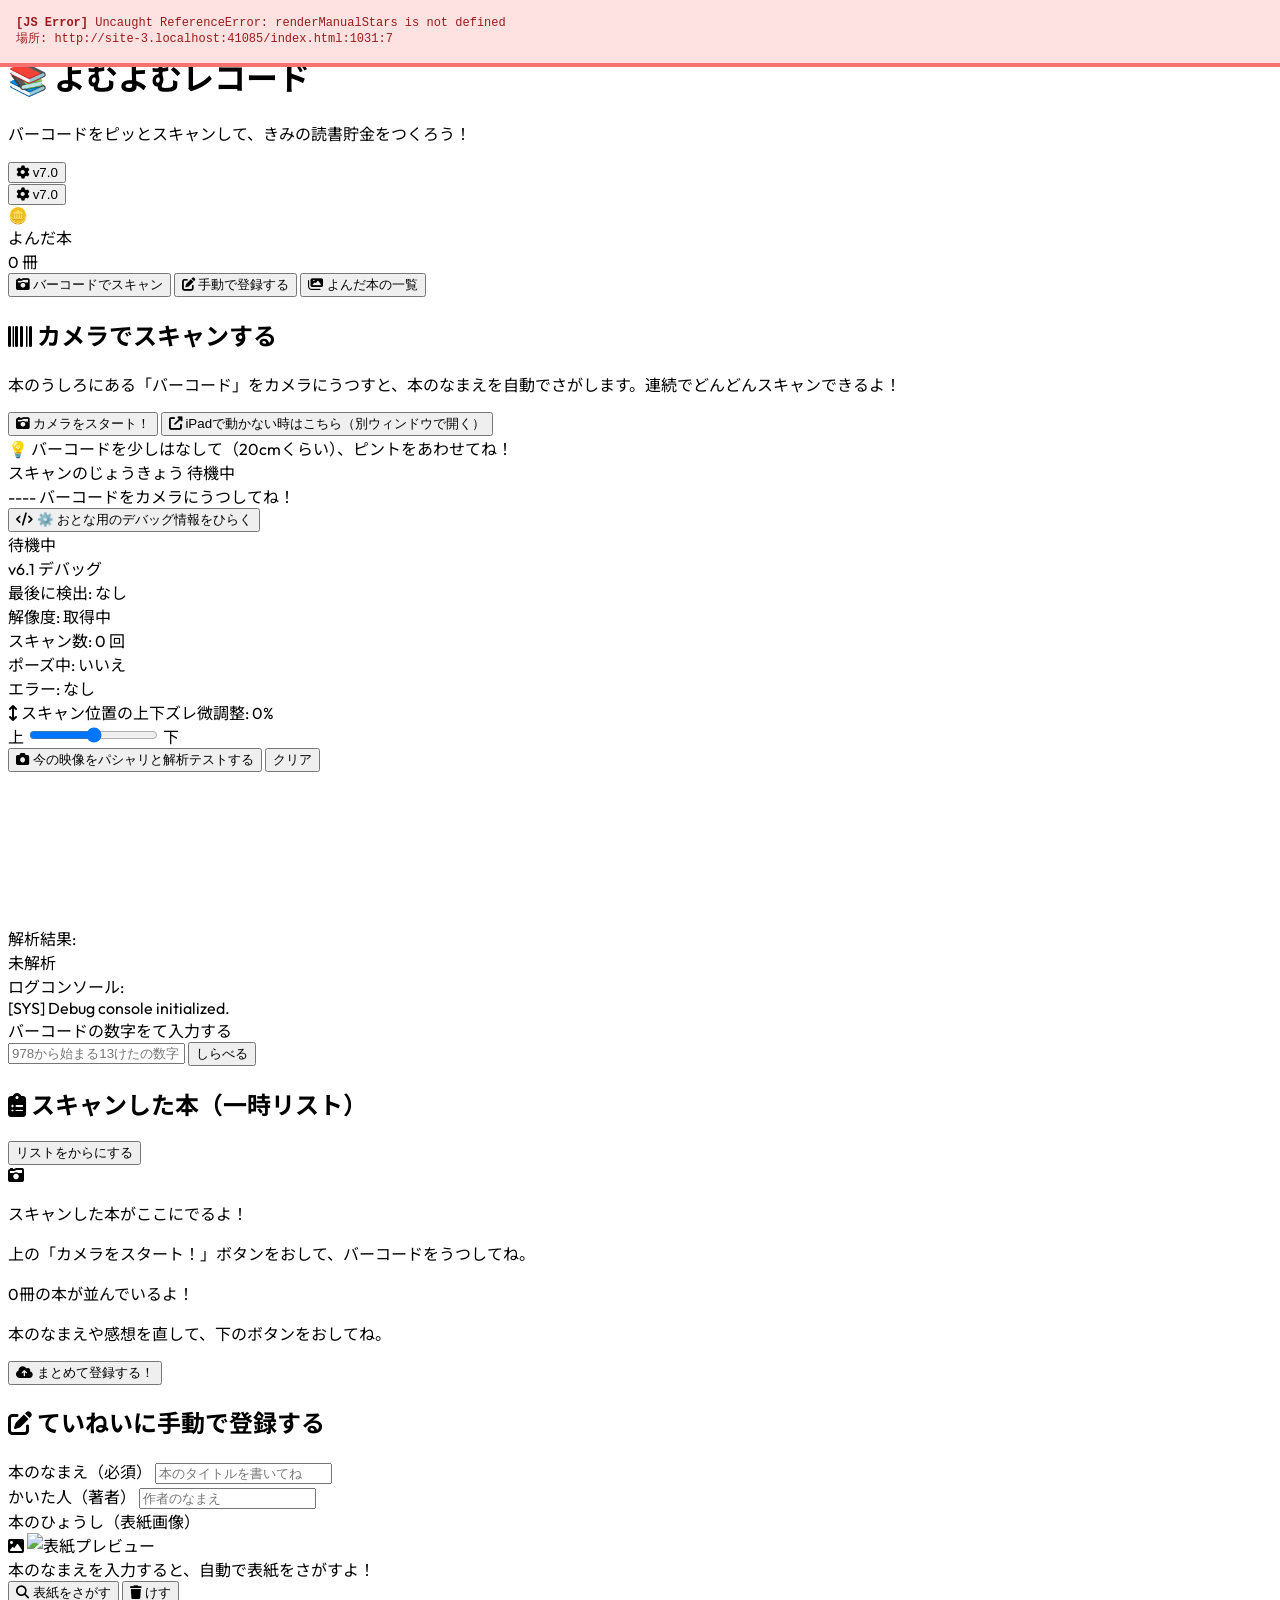
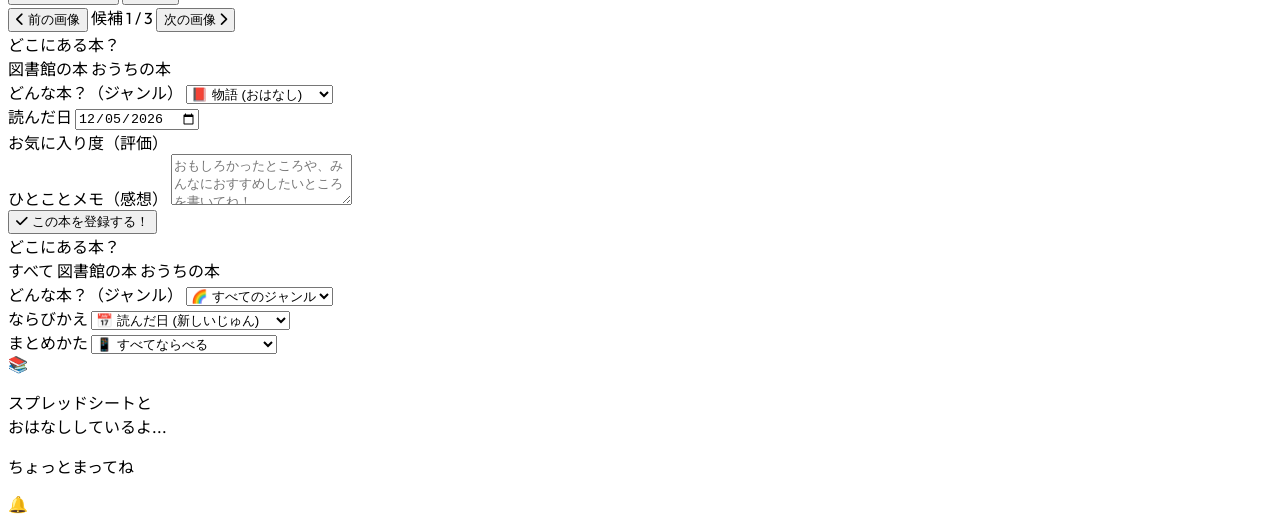
==== commit a954f683: "リンク修正" ====
--- a/index.html
+++ b/index.html
@@ -118,6 +118,10 @@
 
   <div id="main-app-container" class="max-w-5xl mx-auto bg-white/90 backdrop-blur-md rounded-[32px] shadow-xl border-4 border-brand-200 overflow-hidden flex flex-col min-h-[85vh]">
     
+    <div id="kid-tabs-container" class="w-full bg-slate-100 flex overflow-x-auto border-b border-slate-200">
+      <div class="p-3 text-xs text-slate-500 font-bold">システム設定を読み込み中...</div>
+    </div>
+
     <header class="p-6 md:p-8 border-b-4 border-brand-100 bg-brand-50/50 flex flex-col md:flex-row justify-between items-center gap-4 relative">
       <div class="w-full md:w-auto flex justify-between items-start md:block">
         <div>
@@ -128,14 +132,14 @@
         </div>
         <button type="button" onclick="showSettingsModal(true)" class="md:hidden p-2 text-brand-500 hover:text-brand-600 active:scale-90 transition-transform relative">
           <i class="fa-solid fa-gear text-2xl"></i>
-          <span class="absolute bottom-0 right-0 bg-brand-500 text-white text-[8px] px-1 rounded-md font-bold border border-white">v6.1</span>
+          <span class="absolute bottom-0 right-0 bg-brand-500 text-white text-[8px] px-1 rounded-md font-bold border border-white">v7.0</span>
         </button>
       </div>
       
       <div class="flex items-center gap-3">
         <button type="button" onclick="showSettingsModal(true)" class="hidden md:flex p-3 rounded-2xl bg-brand-50 hover:bg-brand-100 text-brand-500 hover:text-brand-600 border border-brand-200 active:scale-90 transition-all items-center justify-center relative">
           <i class="fa-solid fa-gear text-xl"></i>
-          <span class="absolute -bottom-1 -right-1 bg-brand-500 text-white text-[8px] px-1 rounded-md font-bold border border-white">v6.1</span>
+          <span class="absolute -bottom-1 -right-1 bg-brand-500 text-white text-[8px] px-1 rounded-md font-bold border border-white">v7.0</span>
         </button>
         
         <div class="flex items-center gap-3 bg-amber-100/90 px-6 py-3 rounded-full border-2 border-brand-300 shadow-inner select-none active:scale-98 transition-transform cursor-pointer" onclick="switchTab('tab-gallery')">
@@ -518,6 +522,7 @@
     const isScannerMode = urlParams.get('mode') === 'scanner';
     let webAppUrl = '';
 
+    // ================== 正しいGAS同期用ドライバーへの復元 ==================
     const dbDriver = {
       getGasUrl: function() {
         if (webAppUrl && webAppUrl.trim() !== '') {
@@ -525,83 +530,20 @@
         }
         return safeStorage.getItem('yomuyomu_gas_url') || '';
       },
-      getBooks: function(successCb, failureCb) {
-        if (typeof google !== 'undefined' && google.script && google.script.run) {
-          google.script.run
-            .withSuccessHandler(successCb)
-            .withFailureHandler(failureCb)
-            .getBooks();
-          return;
-        }
+      getSettings: function(successCb, failCb) {
         const url = this.getGasUrl();
-        if (!url) {
-          showSettingsModal(true);
-          failureCb(new Error("GAS URL not set"));
-          return;
-        }
-        fetch(url + (url.indexOf('?') === -1 ? '?' : '&') + 'action=getBooks', {
-          method: 'GET',
-          mode: 'cors'
-        })
-        .then(response => {
-          if (!response.ok) throw new Error("GET failed");
-          return response.json();
-        })
-        .then(data => successCb(data))
-        .catch(err => failureCb(err));
+        if(!url) return failCb(new Error("No URL"));
+        fetch(url + (url.indexOf('?') === -1 ? '?' : '&') + 'action=getSettings').then(r=>r.json()).then(successCb).catch(failCb);
       },
-      addBooks: function(booksPayload, successCb, failureCb) {
-        if (typeof google !== 'undefined' && google.script && google.script.run) {
-          google.script.run
-            .withSuccessHandler(successCb)
-            .withFailureHandler(failureCb)
-            .addBooks(booksPayload);
-          return;
-        }
+      getBooks: function(sheetName, successCb, failCb) {
         const url = this.getGasUrl();
-        if (!url) {
-          showSettingsModal(true);
-          failureCb(new Error("GAS URL not set"));
-          return;
-        }
+        fetch(url + (url.indexOf('?') === -1 ? '?' : '&') + 'action=getBooks&sheetName=' + encodeURIComponent(sheetName)).then(r=>r.json()).then(successCb).catch(failCb);
+      },
+      addBooks: function(payload, sheetName, successCb, failCb) {
+        const url = this.getGasUrl();
         fetch(url + (url.indexOf('?') === -1 ? '?' : '&') + 'action=addBooks', {
-          method: 'POST',
-          mode: 'cors',
-          headers: {
-            'Content-Type': 'text/plain'
-          },
-          body: JSON.stringify(booksPayload)
-        })
-        .then(response => {
-          if (!response.ok) throw new Error("POST failed");
-          return response.json();
-        })
-        .then(res => successCb(res))
-        .catch(err => failureCb(err));
-      },
-      fetchBookInfo: function(isbn, successCb, failureCb) {
-        if (typeof google !== 'undefined' && google.script && google.script.run) {
-          google.script.run
-            .withSuccessHandler(successCb)
-            .withFailureHandler(failureCb)
-            .fetchBookInfoFromBackend(isbn);
-          return;
-        }
-        const url = this.getGasUrl();
-        if (!url) {
-          failureCb(new Error("GAS URL not set"));
-          return;
-        }
-        fetch(url + (url.indexOf('?') === -1 ? '?' : '&') + 'action=fetchBookInfo&isbn=' + isbn, {
-          method: 'GET',
-          mode: 'cors'
-        })
-        .then(response => {
-          if (!response.ok) throw new Error("Fetch failed");
-          return response.json();
-        })
-        .then(data => successCb(data))
-        .catch(err => failureCb(err));
+          method: 'POST', body: JSON.stringify({sheetName: sheetName, books: payload})
+        }).then(r=>r.json()).then(successCb).catch(failCb);
       }
     };
 
@@ -636,106 +578,9 @@
       }
     };
 
-    const isGAS = window.location.hostname.indexOf('google') !== -1;
-    const hasGasUrl = !!safeStorage.getItem('yomuyomu_gas_url');
-
-    if (!isGAS && !hasGasUrl && typeof google === 'undefined') {
-      console.warn("Running in local mock mode (google.script.run is not available).");
-      
-      const MOCK_DB_KEY = 'yomuyomu_mock_db';
-      if (!safeStorage.getItem(MOCK_DB_KEY)) {
-        const initialMockData = [
-          {
-            id: "id_mock_1",
-            date: "2026/06/28 12:00:00",
-            isbn: "9784041012345",
-            title: "モモ",
-            author: "ミヒャエル・エンデ",
-            coverUrl: "",
-            ownerType: "図書館で借りた本",
-            genre: "物語",
-            comment: "時間をぬすんだ「時間どろぼう」に立ち向かう女の子のお話。とてもわくわくした！",
-            rating: 5
-          },
-          {
-            id: "id_mock_2",
-            date: "2026/06/27 15:30:00",
-            isbn: "9784834000825",
-            title: "ぐりとぐら",
-            author: "なかがわ りえこ, おおむら ゆりこ",
-            coverUrl: "",
-            ownerType: "おうちの本",
-            genre: "絵本",
-            comment: "おおきなカステラをつくるお話。みんなでおおいしそうにたべるところがすき。",
-            rating: 4
-          }
-        ];
-        safeStorage.setItem(MOCK_DB_KEY, JSON.stringify(initialMockData));
-      }
-
-      window.google = {
-        script: {
-          run: {
-            withSuccessHandler: function(successCb) {
-              return {
-                withFailureHandler: function(failureCb) {
-                  return {
-                    getBooks: function() {
-                      setTimeout(() => {
-                        try {
-                          const data = JSON.parse(safeStorage.getItem(MOCK_DB_KEY) || '[]');
-                          successCb(data);
-                        } catch (e) {
-                          failureCb(e);
-                        }
-                      }, 500);
-                    },
-                    addBooks: function(newBooks) {
-                      setTimeout(() => {
-                        try {
-                          const data = JSON.parse(safeStorage.getItem(MOCK_DB_KEY) || '[]');
-                          const now = new Date();
-                          const timestamp = now.getFullYear() + "/" + 
-                            String(now.getMonth() + 1).padStart(2, '0') + "/" + 
-                            String(now.getDate()).padStart(2, '0') + " " + 
-                            String(now.getHours()).padStart(2, '0') + ":" + 
-                            String(now.getMinutes()).padStart(2, '0') + ":" + 
-                            String(now.getSeconds()).padStart(2, '0');
-                            
-                          const saved = newBooks.map(b => {
-                            const id = "id_mock_" + Date.now() + "_" + Math.floor(Math.random() * 1000);
-                            const bookDate = b.date ? b.date.replace(/-/g, "/") + " 00:00:00" : timestamp;
-                            return {
-                              id: id,
-                              date: bookDate,
-                              isbn: b.isbn || "",
-                              title: b.title || "（タイトルなし）",
-                              author: b.author || "（著者不明）",
-                              coverUrl: b.coverUrl || "",
-                              ownerType: b.ownerType || "図書館で借りた本",
-                              genre: b.genre || "その他",
-                              comment: b.comment || "",
-                              rating: b.rating || 3
-                            };
-                          });
-                          
-                          const updated = [...saved, ...data];
-                          safeStorage.setItem(MOCK_DB_KEY, JSON.stringify(updated));
-                          successCb({ success: true, count: newBooks.length });
-                        } catch (e) {
-                          failureCb(e);
-                        }
-                      }, 800);
-                    }
-                  };
-                }
-              };
-            }
-          }
-        }
-      };
-    }
-
+    // グローバル状態
+    let appSettings = { kids: [], trophies: [], themeRules: [] };
+    let currentKidIndex = 0;
     let tempBooks = [];
     let allRegisteredBooks = [];
     let manualCoverCandidates = [];
@@ -1141,6 +986,7 @@
       }
     }
 
+    // ================= アプリ初期化 ＆ 設定ロード =================
     window.addEventListener('DOMContentLoaded', () => {
       if (isScannerMode) {
         document.getElementById('main-app-container').classList.add('hidden');
@@ -1183,7 +1029,9 @@
       const today = new Date().toISOString().split('T')[0];
       document.getElementById('manual-date').value = today;
       renderManualStars(5);
-      fetchRegisteredBooks();
+      
+      // 最初期設定データの読み込み
+      loadAppSettingsAndData();
 
       const manualTitleInput = document.getElementById('manual-title');
       const manualAuthorInput = document.getElementById('manual-author');
@@ -1256,6 +1104,60 @@
       }
     });
 
+    // ================= 復活: 設定と本棚データの読み込みUI統合 =================
+    function loadAppSettingsAndData() {
+      if(!dbDriver.getGasUrl()) { showSettingsModal(true); return; }
+      showLoading(true);
+      dbDriver.getSettings(
+        (settings) => {
+          appSettings = settings;
+          renderKidTabs();
+          if (appSettings.kids.length > 0) {
+            fetchRegisteredBooks();
+          } else {
+            showLoading(false);
+            showToast("子供の設定がありません。設定シートを確認してね！");
+          }
+        },
+        (err) => {
+          showLoading(false);
+          showToast("設定の読み込みに失敗しました。GASのURLを確かめてね。");
+        }
+      );
+    }
+
+    function renderKidTabs() {
+      const container = document.getElementById('kid-tabs-container');
+      if(!container) return;
+      let html = '';
+      appSettings.kids.forEach((kid, idx) => {
+        const isActive = idx === currentKidIndex;
+        const baseClass = isActive ? 'bg-white shadow-sm rounded-t-xl text-brand-800 border-b-2 border-brand-500 font-black' : 'text-slate-500 hover:bg-slate-200/50 font-bold';
+        html += `
+          <button type="button" onclick="switchKid(${idx})" class="px-6 py-3 text-sm flex-shrink-0 transition-all ${baseClass}">
+            <span class="inline-block w-3 h-3 rounded-full mr-2" style="background-color: ${kid.color || '#ccc'}"></span>${kid.name}
+          </button>
+        `;
+      });
+      container.innerHTML = html;
+      applyKidTheme();
+    }
+
+    function switchKid(idx) {
+      if (currentKidIndex === idx) return;
+      currentKidIndex = idx;
+      renderKidTabs();
+      applyKidTheme();
+      fetchRegisteredBooks();
+    }
+
+    function applyKidTheme() {
+      if (appSettings.kids.length === 0) return;
+      const kid = appSettings.kids[currentKidIndex];
+      const color = kid.color || '#f59e0b';
+      document.documentElement.style.setProperty('--theme-500', color);
+    }
+
     function openScannerWindow() {
       initAudio();
       playBeep();
@@ -1282,23 +1184,16 @@
       const input = document.getElementById('settings-gas-url-input');
       const url = input.value.trim();
       
-      if (url === "") {
-        showToast("URLを入力してください");
-        return;
-      }
-      if (url.indexOf("https://script.google.com/") !== 0) {
-        showToast("有効なGASウェブアプリのURLではありません");
-        return;
-      }
+      if (url === "") { showToast("URLを入力してください"); return; }
+      if (url.indexOf("https://script.google.com/") !== 0) { showToast("有効なGASウェブアプリのURLではありません"); return; }
       
       safeStorage.setItem('yomuyomu_gas_url', url);
       showToast("GASウェブアプリのURLを保存したよ！🎉");
       showSettingsModal(false);
-      
-      showLoading(true);
-      fetchRegisteredBooks();
-    }
-
+      loadAppSettingsAndData();
+    }
+
+    // ================= スキャナー専用画面用の処理 =================
     let scannerQrCode = null;
     let isScannerCameraRunning = false;
     let isScannerScanningPaused = false;
@@ -1317,30 +1212,21 @@
         startBtn.className = "w-full py-4 rounded-2xl font-black text-lg bg-brand-500 hover:bg-brand-600 text-white shadow-lg flex items-center justify-center gap-2";
         startBtn.innerHTML = '<i class="fa-solid fa-camera-retro"></i> カメラをスタート！';
         document.getElementById('scanner-hint-text').classList.add('hidden');
-        document.getElementById('scanner-scan-area-overlay').classList.add('hidden');
+        const overlayStop = document.getElementById('scanner-scan-area-overlay');
+        if (overlayStop) overlayStop.classList.add('hidden');
         return;
       }
       
       try {
         isScannerCameraRunning = true;
         isScannerScanningPaused = false;
-        document.getElementById('scanner-scan-area-overlay').classList.remove('hidden');
+        const overlayStart = document.getElementById('scanner-scan-area-overlay');
+        if (overlayStart) overlayStart.classList.remove('hidden');
         startBtn.className = "w-full py-4 rounded-2xl font-black text-lg bg-rose-500 hover:bg-rose-600 text-white shadow-lg flex items-center justify-center gap-2";
         startBtn.innerHTML = '<i class="fa-solid fa-circle-stop"></i> カメラをとめる';
         
-        scannerQrCode = new Html5Qrcode("scanner-reader", {
-          formatsToSupport: getSupportedFormats()
-        });
-        
-        const config = {
-          fps: 12,
-          videoConstraints: {
-            width: { ideal: 1280 },
-            height: { ideal: 720 },
-            facingMode: "environment"
-          }
-        };
-
+        scannerQrCode = new Html5Qrcode("scanner-reader", { formatsToSupport: getSupportedFormats() });
+        const config = { fps: 12, videoConstraints: { width: { ideal: 1280 }, height: { ideal: 720 }, facingMode: "environment" }};
         document.getElementById('scanner-hint-text').classList.remove('hidden');
 
         const observer = new MutationObserver((mutations) => {
@@ -1370,10 +1256,8 @@
 
     function onScannerScanSuccess(decodedText, decodedResult) {
       if (isScannerScanningPaused) return;
-      
       const isbn = decodedText.trim();
       isScannerScanningPaused = true;
-      
       updateScannerScanStatus(isbn, '分析中', 'バーコードを解析しています...');
       
       if (window.opener) {
@@ -1390,6 +1274,7 @@
       }
     }
 
+    // ================= 音声・ビープ音制御 =================
     function initAudio() {
       if (!audioCtx) audioCtx = new (window.AudioContext || window.webkitAudioContext)();
       if (audioCtx.state === 'suspended') audioCtx.resume();
@@ -1412,6 +1297,7 @@
       } catch (e) {}
     }
 
+    // ================= トースト & ローディング制御 =================
     function showToast(message) {
       const toast = document.getElementById('toast-container');
       document.getElementById('toast-text').textContent = message;
@@ -1434,6 +1320,7 @@
       }
     }
 
+    // ================= タブ切り替え =================
     function switchTab(tabId) {
       document.getElementById('tab-scan').classList.add('hidden');
       document.getElementById('tab-manual').classList.add('hidden');
@@ -1453,11 +1340,10 @@
       if (tabId === 'tab-gallery') fetchRegisteredBooks();
     }
 
+    // ================= Native BarcodeDetector 自動スキャンループ =================
     function startAutoScanLoop(videoEl) {
       if (autoScanInterval) clearInterval(autoScanInterval);
       if (!barcodeDetector) return;
-      
-      logToDebugConsole("Starting native BarcodeDetector scan loop...", "info");
       
       autoScanInterval = setInterval(async () => {
         if (!isCameraRunning || isScanningPaused) return;
@@ -1489,27 +1375,20 @@
           if (barcodes.length > 0) {
             const isbn = barcodes[0].rawValue.trim();
             if (isbn && isbn.startsWith("978")) {
-              logToDebugConsole(`Native Detector success: ${isbn}`, 'info');
-              
               const isbnEl = document.getElementById('scan-status-isbn');
               if (isbnEl) isbnEl.textContent = isbn;
-              
               onScanSuccess(isbn);
             }
           }
-        } catch (err) {
-        }
+        } catch (err) {}
       }, 120);
     }
     
     function stopAutoScanLoop() {
-      if (autoScanInterval) {
-        clearInterval(autoScanInterval);
-        autoScanInterval = null;
-        logToDebugConsole("Stopped native BarcodeDetector scan loop.", "info");
-      }
-    }
-
+      if (autoScanInterval) clearInterval(autoScanInterval);
+    }
+
+    // ================= カメラ・バーコード連続スキャン =================
     async function toggleCamera() {
       initAudio();
       
@@ -1533,18 +1412,8 @@
           cameraBtnText.textContent = "カメラをとめる";
           cameraIcon.className = "fa-solid fa-circle-stop text-xl animate-pulse";
           
-          html5QrCode = new Html5Qrcode("reader", {
-            formatsToSupport: getSupportedFormats()
-          });
-          
-          const config = {
-            fps: 12,
-            videoConstraints: {
-              width: { ideal: 1280 },
-              height: { ideal: 720 },
-              facingMode: "environment"
-            }
-          };
+          html5QrCode = new Html5Qrcode("reader", { formatsToSupport: getSupportedFormats() });
+          const config = { fps: 12, videoConstraints: { width: { ideal: 1280 }, height: { ideal: 720 }, facingMode: "environment" }};
           
           const debugIndicator = document.getElementById('debug-scan-indicator');
           const debugStatus = document.getElementById('debug-scan-status');
@@ -1561,7 +1430,7 @@
               videoEl.setAttribute('webkit-playsinline', 'true');
               videoEl.setAttribute('autoplay', 'true');
               videoEl.setAttribute('muted', 'true');
-              videoEl.play().catch(err => console.log("Video play intercept failed:", err));
+              videoEl.play().catch(err => console.log(err));
               setTimeout(() => {
                 updateDebugDimensions(videoEl);
                 startAutoScanLoop(videoEl);
@@ -1578,9 +1447,7 @@
               if (debugLastError) debugLastError.textContent = "なし";
               return;
             }
-            if (debugLastError) {
-              debugLastError.textContent = errorMessage.substring(0, 60);
-            }
+            if (debugLastError) debugLastError.textContent = errorMessage.substring(0, 60);
           };
 
           try {
@@ -1600,8 +1467,6 @@
               onScanError
             );
           } catch (cameraInitErr) {
-            console.warn("背面カメラの指定起動に失敗しました。フォールバックします:", cameraInitErr);
-            if (debugLastError) debugLastError.textContent = "背面カメラ起動失敗: " + String(cameraInitErr).substring(0, 40);
             await html5QrCode.start(
               {},
               config,
@@ -1620,14 +1485,8 @@
           }
           
         } catch (e) {
-          console.error("Camera error:", e);
-          showToast("カメラをスタートできませんでした。カメラへのアクセスを許可してね。");
           isCameraRunning = false;
           readerDiv.classList.add('hidden');
-          const overlay = document.getElementById('scan-area-overlay');
-          if (overlay) overlay.classList.add('hidden');
-          const debugPanel2 = document.getElementById('camera-debug-panel');
-          if (debugPanel2) debugPanel2.classList.add('hidden');
           cameraBtn.className = "w-full px-8 py-4 rounded-2xl font-black text-lg bg-brand-500 hover:bg-brand-600 active:scale-95 text-white shadow-md flex items-center justify-center gap-3 transition-all";
           cameraBtnText.textContent = "カメラをスタート！";
           cameraIcon.className = "fa-solid fa-camera-retro text-xl";
@@ -1638,15 +1497,10 @@
     async function stopCamera() {
       stopAutoScanLoop();
       if (html5QrCode && isCameraRunning) {
-        try {
-          await html5QrCode.stop();
-        } catch (e) {
-          console.error("Stop camera error:", e);
-        }
+        try { await html5QrCode.stop(); } catch (e) {}
         html5QrCode = null;
       }
-      isCameraRunning = false;
-      isScanningPaused = false;
+      isCameraRunning = false; isScanningPaused = false;
       
       const cameraBtn = document.getElementById('camera-toggle-btn');
       const cameraBtnText = document.getElementById('camera-btn-text');
@@ -1656,8 +1510,6 @@
       readerDiv.classList.add('hidden');
       const overlay = document.getElementById('scan-area-overlay');
       if (overlay) overlay.classList.add('hidden');
-      const debugPanel = document.getElementById('camera-debug-panel');
-      if (debugPanel) debugPanel.classList.add('hidden');
       cameraBtn.className = "w-full px-8 py-4 rounded-2xl font-black text-lg bg-brand-500 hover:bg-brand-600 active:scale-95 text-white shadow-md flex items-center justify-center gap-3 transition-all";
       cameraBtnText.textContent = "カメラをスタート！";
       cameraIcon.className = "fa-solid fa-camera-retro text-xl";
@@ -1669,27 +1521,15 @@
       
       let isbn = "";
       try {
-        if (!decodedText) {
-          throw new Error("decodedText is empty");
-        }
+        if (!decodedText) throw new Error("decodedText is empty");
         isbn = String(decodedText).trim();
-        if (!isbn) {
-          throw new Error("ISBN is empty after trim");
-        }
+        if (!isbn) throw new Error("ISBN is empty after trim");
         
         const debugLastDetected = document.getElementById('debug-last-detected');
         const debugLastError = document.getElementById('debug-last-error');
-        
-        if (debugLastDetected) {
-          debugLastDetected.textContent = isbn;
-        }
+        if (debugLastDetected) debugLastDetected.textContent = isbn;
         
         if (!isbn.startsWith("978")) {
-          if (debugLastError) {
-            debugLastError.className = "text-rose-400 font-bold break-all";
-            debugLastError.textContent = `対象外のコードです (${isbn})`;
-          }
-          logToDebugConsole(`Scan skipped: Non-book EAN/C-Code: ${isbn}`, 'warn');
           updateScanStatus(isbn, '対象外', '対象外のコードです');
           showToast(`対象外のコードです: ${isbn}`);
           return;
@@ -1697,11 +1537,6 @@
         
         const isAlreadyRegistered = Array.isArray(allRegisteredBooks) && allRegisteredBooks.some(b => b && b.isbn === isbn);
         if (isAlreadyRegistered) {
-          if (debugLastError) {
-            debugLastError.className = "text-amber-400 font-bold break-all";
-            debugLastError.textContent = `読んだ本の一覧に登録済みです (${isbn})`;
-          }
-          logToDebugConsole(`Scan skipped: Already registered in main collection: ${isbn}`, 'warn');
           updateScanStatus(isbn, '重複', '読んだ本の一覧に登録済みです');
           showToast(`読んだ本の一覧に登録済みです: ${isbn}`);
           return;
@@ -1709,29 +1544,15 @@
         
         const isAlreadyInTemp = Array.isArray(tempBooks) && tempBooks.some(b => b && b.isbn === isbn);
         if (isAlreadyInTemp) {
-          if (debugLastError) {
-            debugLastError.className = "text-amber-400 font-bold break-all";
-            debugLastError.textContent = `一次リストに登録済みです (${isbn})`;
-          }
-          logToDebugConsole(`Scan skipped: Already in temporary list: ${isbn}`, 'warn');
           updateScanStatus(isbn, '重複', '一次リストに登録済みです');
           showToast(`一次リストに登録済みです: ${isbn}`);
           return;
         }
         
-        if (debugLastError) {
-          debugLastError.className = "text-red-400 break-all";
-          debugLastError.textContent = "なし";
-        }
-        
         const now = Date.now();
-        if (isbn === lastScannedIsbn && (now - lastScannedTime) < 5000) {
-          return;
-        }
-        
-        isScanningPaused = true;
-        lastScannedIsbn = isbn;
-        lastScannedTime = now;
+        if (isbn === lastScannedIsbn && (now - lastScannedTime) < 5000) return;
+        
+        isScanningPaused = true; lastScannedIsbn = isbn; lastScannedTime = now;
         
         const debugIndicator = document.getElementById('debug-scan-indicator');
         const debugStatus = document.getElementById('debug-scan-status');
@@ -1740,55 +1561,26 @@
           debugIndicator.className = 'inline-block w-2 h-2 rounded-full bg-amber-500 animate-pulse';
           debugStatus.textContent = '一時停止中（本の情報を取得中...）';
         }
-        if (debugPausedState) {
-          debugPausedState.textContent = "はい";
-        }
+        if (debugPausedState) debugPausedState.textContent = "はい";
         
         updateScanStatus(isbn, '成功', '本の情報をしらべて一時リストに追加したよ！');
-        
-        if (html5QrCode) {
-          try {
-            html5QrCode.pause(true);
-          } catch (e) {
-            console.warn("html5QrCode pause failed:", e);
-          }
-        }
-        
-        playBeep();
-        showToast("バーコードをみつけたよ！本の名前を調べています...");
+        if (html5QrCode) { try { html5QrCode.pause(true); } catch (e) {} }
+        
+        playBeep(); showToast("バーコードをみつけたよ！本の名前を調べています...");
         addTempBookPlaceholder(isbn);
         
         setTimeout(() => {
-          if (!isCameraRunning) {
-            isScanningPaused = false;
-            return;
-          }
-          if (html5QrCode) {
-            try {
-              html5QrCode.resume();
-            } catch (e) {
-              console.warn("html5QrCode resume failed:", e);
-            }
-          }
+          if (!isCameraRunning) { isScanningPaused = false; return; }
+          if (html5QrCode) { try { html5QrCode.resume(); } catch (e) {} }
           isScanningPaused = false;
           updateScanStatus("", "待機中", "バーコードをカメラにうつしてね！");
-          const debugPausedState2 = document.getElementById('debug-scan-paused-state');
-          if (debugPausedState2) {
-            debugPausedState2.textContent = "いいえ";
-          }
+          if (debugPausedState) debugPausedState.textContent = "いいえ";
           if (debugIndicator && debugStatus) {
             debugIndicator.className = 'inline-block w-2 h-2 rounded-full bg-green-400 animate-pulse';
             debugStatus.textContent = 'スキャン中...';
           }
         }, 1500);
       } catch (err) {
-        console.error("Fatal scan error:", err);
-        const debugLastError = document.getElementById('debug-last-error');
-        if (debugLastError) {
-          debugLastError.className = "text-red-400 font-bold break-all";
-          debugLastError.textContent = String(err.message || err);
-        }
-        logToDebugConsole("Fatal scan error: " + (err.message || err), 'error');
         isScanningPaused = false;
         updateScanStatus(isbn || "", "失敗", "エラーがおきたよ。もういちど試してみてね！");
       }
@@ -1802,16 +1594,10 @@
           const data = await response.json();
           if (data && data[0] && data[0].summary) {
             const summary = data[0].summary;
-            return {
-              title: summary.title || "",
-              author: summary.author || "（著者不明）",
-              coverUrl: summary.cover || ""
-            };
-          }
-        }
-      } catch (e) {
-        console.warn("openBD API browser fetch error:", e);
-      }
+            return { title: summary.title || "", author: summary.author || "（著者不明）", coverUrl: summary.cover || "" };
+          }
+        }
+      } catch (e) {}
 
       try {
         const googleUrl = 'https://www.googleapis.com/books/v1/volumes?q=isbn=' + isbn;
@@ -1823,53 +1609,30 @@
             let coverUrl = "";
             if (volumeInfo.imageLinks) {
               coverUrl = volumeInfo.imageLinks.thumbnail || volumeInfo.imageLinks.smallThumbnail || "";
-              if (coverUrl.startsWith("http://")) {
-                coverUrl = coverUrl.replace("http://", "https://");
-              }
+              if (coverUrl.startsWith("http://")) coverUrl = coverUrl.replace("http://", "https://");
             }
-            return {
-              title: volumeInfo.title || "",
-              author: volumeInfo.authors ? volumeInfo.authors.join(", ") : "",
-              coverUrl: coverUrl
-            };
-          }
-        }
-      } catch (e) {
-        console.error("Google Books API browser fetch error:", e);
-      }
-
+            return { title: volumeInfo.title || "", author: volumeInfo.authors ? volumeInfo.authors.join(", ") : "", coverUrl: coverUrl };
+          }
+        }
+      } catch (e) {}
       return { title: "", author: "", coverUrl: "" };
     }
 
     function addTempBookPlaceholder(isbn) {
       if (!isbn) return;
       const tempId = 'temp_' + Date.now() + '_' + Math.floor(Math.random() * 1000);
-      
       const newBook = {
-        tempId: tempId,
-        isbn: isbn,
-        title: "しらべているよ...",
-        author: "しらべているよ...",
-        coverUrl: "",
-        ownerType: "図書館で借りた本",
-        genre: "物語",
-        comment: "",
-        rating: 5,
-        isLoading: true
+        tempId: tempId, isbn: isbn, title: "しらべているよ...", author: "しらべているよ...",
+        coverUrl: "", ownerType: "図書館で借りた本", genre: "物語", comment: "", rating: 5, isLoading: true
       };
       
-      if (!Array.isArray(tempBooks)) {
-        tempBooks = [];
-      }
-      
+      if (!Array.isArray(tempBooks)) tempBooks = [];
       tempBooks.unshift(newBook);
       saveTempBooksToStorage();
       
       const container = document.getElementById('temp-list-container');
       if (container) {
-        if (tempBooks.length === 1) {
-          container.innerHTML = '';
-        }
+        if (tempBooks.length === 1) container.innerHTML = '';
         container.insertAdjacentHTML('afterbegin', renderSingleTempBookHTML(newBook));
       }
       updateTempCountBadge();
@@ -1881,6 +1644,14 @@
           book.author = info.author || "（著者不明）";
           book.coverUrl = info.coverUrl;
           book.isLoading = false;
+          
+          // ジャンル自動セットルール反映
+          if (appSettings.themeRules) {
+            for(const rule of appSettings.themeRules) {
+              if(info.title && info.title.includes(rule.keyword)){ book.genre = rule.genre; break; }
+            }
+          }
+          
           updateTempBookCardDOM(book);
           saveTempBooksToStorage();
         }
@@ -1907,9 +1678,7 @@
       if (!cachedUrl && window.localStorage) {
         try {
           cachedUrl = window.localStorage.getItem(cacheKey);
-          if (cachedUrl) {
-            coverCache[cacheKey] = cachedUrl;
-          }
+          if (cachedUrl) coverCache[cacheKey] = cachedUrl;
         } catch (e) {}
       }
       
@@ -1919,9 +1688,7 @@
       }
       
       if (bookId && (cleanTitle || isbn)) {
-        setTimeout(() => {
-          fetchAndApplyBookCover(bookId, cleanTitle, cleanAuthor, genre, false, isbn);
-        }, 50);
+        setTimeout(() => { fetchAndApplyBookCover(bookId, cleanTitle, cleanAuthor, genre, false, isbn); }, 50);
       }
       
       const containerId = bookId ? `cover-placeholder-${bookId}` : `cover-placeholder-temp-${Math.floor(Math.random() * 100000)}`;
@@ -1932,19 +1699,13 @@
       imgEl.onerror = null;
       const cacheKey = `cover_cache_${title}_${author}`;
       if (window.localStorage) {
-        try {
-          window.localStorage.removeItem(cacheKey);
-        } catch (e) {}
+        try { window.localStorage.removeItem(cacheKey); } catch (e) {}
       }
       delete coverCache[cacheKey];
       
       const parent = imgEl.parentNode;
-      if (parent) {
-        parent.innerHTML = getFallbackCoverHTML(title, genre);
-      }
-      if (bookId) {
-        fetchAndApplyBookCover(bookId, title, author, genre, true, isbn);
-      }
+      if (parent) parent.innerHTML = getFallbackCoverHTML(title, genre);
+      if (bookId) fetchAndApplyBookCover(bookId, title, author, genre, true, isbn);
     }
 
     function fetchAndApplyBookCover(bookId, title, author, genre, forceReload = false, isbn = "") {
@@ -1965,16 +1726,11 @@
           url = `${webAppUrl}?action=fetchBookInfoBySearch&title=${encodeURIComponent(title)}&author=${encodeURIComponent(author)}`;
         }
       } else {
-        let query = "";
-        if (isbn && isbn.trim() !== "") {
-          query = `isbn:${isbn.trim()}`;
-        } else {
-          const queryClean = title.replace(/[・\-\/]/g, ' ').trim();
-          query = `intitle:${encodeURIComponent(queryClean)}`;
-          if (author && author !== "（著者不明）" && author !== "著者不明") {
-            const authorClean = author.replace(/[・\-\/]/g, ' ').trim();
-            query += `+inauthor:${encodeURIComponent(authorClean)}`;
-          }
+        const queryClean = title.replace(/[・\-\/]/g, ' ').trim();
+        let query = `intitle:${encodeURIComponent(queryClean)}`;
+        if (author && author !== "（著者不明）" && author !== "著者不明") {
+          const authorClean = author.replace(/[・\-\/]/g, ' ').trim();
+          query += `+inauthor:${encodeURIComponent(authorClean)}`;
         }
         url = `https://www.googleapis.com/books/v1/volumes?q=${query}&maxResults=3`;
       }
@@ -2041,18 +1797,6 @@
         '  </div>',
         '</div>'
       ].join('\n');
-    }
-
-    function renderStarsHTML(tempId, rating) {
-      let stars = '';
-      for (let i = 1; i <= 5; i++) {
-        const isGold = i <= rating;
-        const colorClass = isGold ? 'text-amber-400 scale-110' : 'text-gray-300';
-        stars += '<button type="button" onclick="setTempBookRating(\'' + tempId + '\', ' + i + ')" class="text-3xl focus:outline-none transition-transform active:scale-125 px-1">' +
-                 '<i class="fa-solid fa-star ' + colorClass + '"></i>' +
-                 '</button>';
-      }
-      return stars;
     }
 
     function renderSingleTempBookHTML(book) {
@@ -2122,100 +1866,26 @@
       }
       
       const titleInput = cardEl.querySelector('.title-input');
-      if (titleInput) {
-        titleInput.value = book.title;
-        titleInput.disabled = false;
-      }
+      if (titleInput) { titleInput.value = book.title; titleInput.disabled = false; }
       const authorInput = cardEl.querySelector('.author-input');
-      if (authorInput) {
-        authorInput.value = book.author;
-        authorInput.disabled = false;
-      }
+      if (authorInput) { authorInput.value = book.author; authorInput.disabled = false; }
       
       cardEl.classList.remove('opacity-70');
       const loader = cardEl.querySelector('.card-loader');
-      if (loader) {
-        loader.classList.add('hidden');
-      }
-    }
-
-    function updateTempBookField(tempId, field, value) {
-      const book = tempBooks.find(b => b.tempId === tempId);
-      if (book) {
-        book[field] = value;
-        saveTempBooksToStorage();
-      }
-    }
-
-    function setTempBookOwner(tempId, ownerType) {
-      const book = tempBooks.find(b => b.tempId === tempId);
-      if (book) {
-        book.ownerType = ownerType;
-        saveTempBooksToStorage();
-        
-        const libBtn = document.getElementById('owner-lib-' + tempId);
-        const homeBtn = document.getElementById('owner-home-' + tempId);
-        
-        if (libBtn && homeBtn) {
-          if (ownerType === '図書館で借りた本') {
-            libBtn.className = "flex-1 text-xs font-black py-1.5 rounded transition-all bg-brand-400 text-white shadow-sm";
-            homeBtn.className = "flex-1 text-xs font-black py-1.5 rounded transition-all text-brand-700 hover:bg-brand-100/30";
-          } else {
-            homeBtn.className = "flex-1 text-xs font-black py-1.5 rounded transition-all bg-brand-400 text-white shadow-sm";
-            libBtn.className = "flex-1 text-xs font-black py-1.5 rounded transition-all text-brand-700 hover:bg-brand-100/30";
-          }
-        }
-      }
-    }
-
-    function setTempBookGenre(tempId, genre) {
-      const book = tempBooks.find(b => b.tempId === tempId);
-      if (book) {
-        book.genre = genre;
-        saveTempBooksToStorage();
-        if (!book.coverUrl) {
-          const cardEl = document.getElementById('temp-card-' + tempId);
-          if (cardEl) {
-            const coverContainer = cardEl.querySelector('.cover-container');
-            if (coverContainer) {
-              coverContainer.innerHTML = getBookCoverHTML(book.coverUrl, book.title, book.genre, book.tempId, book.author, book.isbn);
-            }
-          }
-        }
-      }
-    }
-
-    function setTempBookRating(tempId, rating) {
-      const book = tempBooks.find(b => b.tempId === tempId);
-      if (book) {
-        book.rating = rating;
-        saveTempBooksToStorage();
-        const cardEl = document.getElementById('temp-card-' + tempId);
-        if (cardEl) {
-          const starsContainer = cardEl.querySelector('.stars-container');
-          if (starsContainer) {
-            starsContainer.innerHTML = renderStarsHTML(tempId, rating);
-          }
-        }
-      }
+      if (loader) loader.classList.add('hidden');
     }
 
     function deleteTempBook(tempId) {
       tempBooks = tempBooks.filter(b => b.tempId !== tempId);
       saveTempBooksToStorage();
       const cardEl = document.getElementById('temp-card-' + tempId);
-      if (cardEl) {
-        cardEl.remove();
-      }
+      if (cardEl) cardEl.remove();
       updateTempCountBadge();
-      if (tempBooks.length === 0) {
-        renderTempListEmpty();
-      }
+      if (tempBooks.length === 0) renderTempListEmpty();
     }
 
     function renderTempListEmpty() {
-      const container = document.getElementById('temp-list-container');
-      container.innerHTML = [
+      document.getElementById('temp-list-container').innerHTML = [
         '<div class="text-center py-16 px-4 border-4 border-dashed border-brand-200 rounded-3xl bg-brand-50/20">',
         '  <i class="fa-solid fa-camera-retro text-5xl text-brand-300 mb-4 animate-bounce"></i>',
         '  <p class="text-lg font-black text-brand-700">スキャンした本がここにでるよ！</p>',
@@ -2227,84 +1897,45 @@
     function clearTempListConfirm() {
       if (tempBooks.length === 0) return;
       if (confirm("一時リストをからにしますか？")) {
-        tempBooks = [];
-        saveTempBooksToStorage();
-        renderTempListEmpty();
-        updateTempCountBadge();
+        tempBooks = []; saveTempBooksToStorage(); renderTempListEmpty(); updateTempCountBadge();
       }
     }
 
     function updateTempCountBadge() {
       const badge = document.getElementById('temp-count-badge');
       const count = tempBooks.length;
-      if (badge) {
-        badge.textContent = count;
-      }
+      if (badge) badge.textContent = count;
       const container = document.getElementById('batch-submit-btn-container');
       if (container) {
-        if (count > 0) {
-          container.classList.remove('hidden');
-        } else {
-          container.classList.add('hidden');
-        }
-      }
-    }
-
+        if (count > 0) container.classList.remove('hidden');
+        else container.classList.add('hidden');
+      }
+    }
+
+    // ================= 修正: 一括保存処理へsheetNameの引き渡し =================
     function submitBatchBooks() {
       if (tempBooks.length === 0) return;
+      if (appSettings.kids.length === 0) return;
+      
       const invalid = tempBooks.find(b => !b.title || b.title.trim() === "" || b.title === "しらべているよ...");
-      if (invalid) {
-        showToast("本のなまえを入力していないものがあるよ。書いてね！");
-        return;
-      }
+      if (invalid) { showToast("本のなまえを入力していないものがあるよ。書いてね！"); return; }
       
       showLoading(true);
       const booksPayload = tempBooks.map(b => ({
-        isbn: b.isbn,
-        title: b.title,
-        author: b.author,
-        coverUrl: b.coverUrl,
-        ownerType: b.ownerType,
-        genre: b.genre,
-        comment: b.comment,
-        rating: b.rating
+        isbn: b.isbn, title: b.title, author: b.author, coverUrl: b.coverUrl, ownerType: b.ownerType, genre: b.genre, comment: b.comment, rating: b.rating
       }));
       
-      dbDriver.addBooks(booksPayload, function(res) {
+      const kid = appSettings.kids[currentKidIndex];
+      dbDriver.addBooks(booksPayload, kid.sheetName, function(res) {
         showLoading(false);
         if (res.success) {
-          showToast(res.count + '冊の本を新しく登録したよ！🎉');
-          tempBooks = [];
-          saveTempBooksToStorage();
-          renderTempListEmpty();
-          updateTempCountBadge();
+          showToast(booksPayload.length + '冊の本を新しく登録したよ！🎉');
+          tempBooks = []; saveTempBooksToStorage(); renderTempListEmpty(); updateTempCountBadge();
           switchTab('tab-gallery');
-        } else {
-          showToast("登録にしっぱいしちゃった。");
-        }
+        } else { showToast("登録にしっぱいしちゃった。"); }
       }, function(err) {
-        showLoading(false);
-        console.error(err);
-        showToast("データベースとの通信に失敗しました。");
+        showLoading(false); showToast("データベースとの通信に失敗しました。");
       });
-    }
-
-    function renderManualStars(rating) {
-      const container = document.getElementById('manual-stars-container');
-      let html = '';
-      for (let i = 1; i <= 5; i++) {
-        const isGold = i <= rating;
-        const colorClass = isGold ? 'text-amber-400 scale-110' : 'text-gray-300';
-        html += '<button type="button" onclick="setManualRating(' + i + ')" class="text-3xl focus:outline-none transition-transform active:scale-125 px-1">' +
-                '<i class="fa-solid fa-star ' + colorClass + '"></i>' +
-                '</button>';
-      }
-      container.innerHTML = html;
-      document.getElementById('manual-rating').value = rating;
-    }
-
-    function setManualRating(rating) {
-      renderManualStars(rating);
     }
 
     function searchManualCoverImage(isSilent = false) {
@@ -2312,10 +1943,7 @@
       const author = document.getElementById('manual-author').value.trim();
       const statusEl = document.getElementById('manual-cover-status');
       
-      if (!title) {
-        if (!isSilent) showToast("本の名前を書いてからさがしてね！");
-        return;
-      }
+      if (!title) { if (!isSilent) showToast("本の名前を書いてからさがしてね！"); return; }
       if (statusEl && !isSilent) statusEl.textContent = "インターネットで表紙をさがしています...";
       
       let url = "";
@@ -2334,13 +1962,11 @@
       fetch(url)
         .then(res => res.json())
         .then(data => {
-          manualCoverCandidates = [];
-          currentCoverCandidateIndex = 0;
+          manualCoverCandidates = []; currentCoverCandidateIndex = 0;
           const isFromGas = Array.isArray(data);
           
-          if (isFromGas) {
-            manualCoverCandidates = data;
-          } else if (data && data.items && data.items.length > 0) {
+          if (isFromGas) { manualCoverCandidates = data; }
+          else if (data && data.items && data.items.length > 0) {
             data.items.forEach(item => {
               if (item.volumeInfo && item.volumeInfo.imageLinks) {
                 let thumbnail = item.volumeInfo.imageLinks.thumbnail || item.volumeInfo.imageLinks.smallThumbnail;
@@ -2363,9 +1989,7 @@
           }
         })
         .catch(err => {
-          console.error("Cover search error:", err);
-          if (statusEl) statusEl.textContent = "エラーが発生しました。接続を確認してください。";
-          if (!isSilent) showToast("画像検索中にエラーが発生しました。");
+          if (statusEl) statusEl.textContent = "エラーが発生しました。";
         });
     }
 
@@ -2379,10 +2003,7 @@
       
       if (manualCoverCandidates.length > 0 && currentCoverCandidateIndex < manualCoverCandidates.length) {
         const url = manualCoverCandidates[currentCoverCandidateIndex];
-        if (previewImg) {
-          previewImg.src = url;
-          previewImg.classList.remove('hidden');
-        }
+        if (previewImg) { previewImg.src = url; previewImg.classList.remove('hidden'); }
         if (placeholder) placeholder.classList.add('hidden');
         if (hiddenUrlInput) hiddenUrlInput.value = url;
         if (btnClear) btnClear.classList.remove('hidden');
@@ -2393,9 +2014,7 @@
         } else {
           if (candidatesContainer) candidatesContainer.classList.add('hidden');
         }
-      } else {
-        clearManualCoverImage();
-      }
+      } else { clearManualCoverImage(); }
     }
 
     function clearManualCoverImage() {
@@ -2406,18 +2025,14 @@
       const btnClear = document.getElementById('btn-manual-cover-clear');
       const statusEl = document.getElementById('manual-cover-status');
       
-      if (previewImg) {
-        previewImg.src = "";
-        previewImg.classList.add('hidden');
-      }
+      if (previewImg) { previewImg.src = ""; previewImg.classList.add('hidden'); }
       if (placeholder) placeholder.classList.remove('hidden');
       if (hiddenUrlInput) hiddenUrlInput.value = "";
       if (candidatesContainer) candidatesContainer.classList.add('hidden');
       if (btnClear) btnClear.classList.add('hidden');
       if (statusEl) statusEl.textContent = "本のなまえを入力すると、自動で表紙をさがすよ！";
       
-      manualCoverCandidates = [];
-      currentCoverCandidateIndex = 0;
+      manualCoverCandidates = []; currentCoverCandidateIndex = 0;
     }
 
     function prevCoverCandidate() {
@@ -2426,15 +2041,17 @@
       updateCoverPreview();
     }
 
-    // 次の候補
     function nextCoverCandidate() {
       if (manualCoverCandidates.length <= 1) return;
       currentCoverCandidateIndex = (currentCoverCandidateIndex + 1) % manualCoverCandidates.length;
       updateCoverPreview();
     }
 
+    // ================= 修正: 手動登録の保存処理へsheetNameの引き渡し =================
     function submitManualForm(event) {
       event.preventDefault();
+      if (appSettings.kids.length === 0) return;
+      
       const title = document.getElementById('manual-title').value.trim();
       const author = document.getElementById('manual-author').value.trim();
       const genre = document.getElementById('manual-genre').value;
@@ -2444,60 +2061,40 @@
       const comment = document.getElementById('manual-comment').value.trim();
       const coverUrl = document.getElementById('manual-cover-url').value;
       
-      if (!title) {
-        showToast("本の名前を書いてね！");
-        return;
-      }
-      
+      if (!title) { showToast("本の名前を書いてね！"); return; }
       showLoading(true);
+      
       const singlePayload = [{
-        isbn: "",
-        title: title,
-        author: author,
-        coverUrl: coverUrl || "",
-        ownerType: ownerType,
-        genre: genre,
-        date: dateVal,
-        comment: comment,
-        rating: rating
+        isbn: "", title: title, author: author, coverUrl: coverUrl || "", ownerType: ownerType, genre: genre, date: dateVal, comment: comment, rating: rating
       }];
       
-      dbDriver.addBooks(singlePayload, function(res) {
+      const kid = appSettings.kids[currentKidIndex];
+      dbDriver.addBooks(singlePayload, kid.sheetName, function(res) {
         showLoading(false);
         if (res.success) {
           showToast("本を1冊登録したよ！📖");
-          document.getElementById('manual-title').value = "";
-          document.getElementById('manual-author').value = "";
-          document.getElementById('manual-comment').value = "";
-          const today = new Date().toISOString().split('T')[0];
-          document.getElementById('manual-date').value = today;
-          renderManualStars(5);
-          clearManualCoverImage();
+          document.getElementById('manual-title').value = ""; document.getElementById('manual-author').value = ""; document.getElementById('manual-comment').value = "";
+          document.getElementById('manual-date').value = new Date().toISOString().split('T')[0]; renderManualStars(5); clearManualCoverImage();
           switchTab('tab-gallery');
-        } else {
-          showToast("登録にしっぱいしちゃった。");
-        }
+        } else { showToast("登録にしっぱいしちゃった。"); }
       }, function(err) {
-        showLoading(false);
-        console.error(err);
-        showToast("データベースとの通信に失敗しました。");
+        showLoading(false); showToast("データベースとの通信に失敗しました。");
       });
     }
 
+    // ================= 修正: 本棚データ取得へのsheetNameの引き渡し =================
     function fetchRegisteredBooks() {
+      if (appSettings.kids.length === 0) return;
       showLoading(true);
-      dbDriver.getBooks(function(books) {
+      const kid = appSettings.kids[currentKidIndex];
+      dbDriver.getBooks(kid.sheetName, function(books) {
         allRegisteredBooks = books;
         const counterEl = document.getElementById('dashboard-counter');
-        if (counterEl) {
-          counterEl.textContent = books.length;
-        }
+        if (counterEl) counterEl.textContent = books.length;
         renderRegisteredBooks();
         showLoading(false);
       }, function(err) {
-        showLoading(false);
-        console.error(err);
-        showToast("データベースからの読み込みに失敗しました。");
+        showLoading(false); showToast("データの読み込みに失敗しました。");
       });
     }
 
@@ -2517,13 +2114,9 @@
       });
       
       filtered.sort((a, b) => {
-        if (sortBy === 'date-desc') {
-          return new Date(b.date.replace(/\//g, '-')) - new Date(a.date.replace(/\//g, '-'));
-        } else if (sortBy === 'date-asc') {
-          return new Date(a.date.replace(/\//g, '-')) - new Date(b.date.replace(/\//g, '-'));
-        } else if (sortBy === 'rating-desc') {
-          return b.rating - a.rating;
-        }
+        if (sortBy === 'date-desc') return new Date(b.date.replace(/\//g, '-')) - new Date(a.date.replace(/\//g, '-'));
+        else if (sortBy === 'date-asc') return new Date(a.date.replace(/\//g, '-')) - new Date(b.date.replace(/\//g, '-'));
+        else if (sortBy === 'rating-desc') return b.rating - a.rating;
         return 0;
       });
       
@@ -2533,7 +2126,6 @@
           '<div class="col-span-full text-center py-16 px-4 bg-white/60 rounded-3xl border-2 border-dashed border-gray-200">',
           '  <i class="fa-solid fa-folder-open text-5xl text-gray-300 mb-4 animate-bounce"></i>',
           '  <p class="text-lg font-black text-gray-500">あてはまる本がないよ</p>',
-          '  <p class="text-xs text-gray-400 mt-2">ほかのしぼりこみをためすか、新しく本を登録してみてね！</p>',
           '</div>'
         ].join('\n');
         return;
@@ -2542,14 +2134,11 @@
       if (groupBy === 'none') {
         container.className = "grid grid-cols-2 md:grid-cols-3 lg:grid-cols-4 gap-5";
         let html = '';
-        filtered.forEach(book => {
-          html += renderSingleBookCardHTML(book);
-        });
+        filtered.forEach(book => { html += renderSingleBookCardHTML(book); });
         container.innerHTML = html;
       } else {
         container.className = "space-y-4 w-full col-span-full";
-        let groups = {};
-        let standaloneBooks = [];
+        let groups = {}; let standaloneBooks = [];
         
         if (groupBy === 'author') {
           filtered.forEach(book => {
@@ -2565,9 +2154,7 @@
         
         let html = '';
         let groupIdx = 0;
-        for (const groupName in groups) {
-          html += renderGroupAccordionHTML(groupName, groups[groupName], groupIdx++);
-        }
+        for (const groupName in groups) { html += renderGroupAccordionHTML(groupName, groups[groupName], groupIdx++); }
         if (standaloneBooks.length > 0) {
           const title = groupBy === 'series' ? 'そのほかの本（単行本）' : '作者がわからない本';
           html += renderGroupAccordionHTML(title, standaloneBooks, groupIdx++);
@@ -2583,11 +2170,8 @@
       
       let starsHTML = '';
       for (let i = 1; i <= 5; i++) {
-        if (i <= book.rating) {
-          starsHTML += '<i class="fa-solid fa-star text-amber-400 text-sm"></i>';
-        } else {
-          starsHTML += '<i class="fa-regular fa-star text-gray-200 text-sm"></i>';
-        }
+        if (i <= book.rating) starsHTML += '<i class="fa-solid fa-star text-amber-400 text-sm"></i>';
+        else starsHTML += '<i class="fa-regular fa-star text-gray-200 text-sm"></i>';
       }
       
       const commentHTML = book.comment ? [
@@ -2634,24 +2218,16 @@
       const ratingAvg = (ratingSum / count).toFixed(1);
       
       const genreCounts = {};
-      booksList.forEach(b => {
-        genreCounts[b.genre] = (genreCounts[b.genre] || 0) + 1;
-      });
+      booksList.forEach(b => { genreCounts[b.genre] = (genreCounts[b.genre] || 0) + 1; });
       let topGenre = "その他";
       let maxCount = 0;
       for (const g in genreCounts) {
-        if (genreCounts[g] > maxCount) {
-          maxCount = genreCounts[g];
-          topGenre = g;
-        }
+        if (genreCounts[g] > maxCount) { maxCount = genreCounts[g]; topGenre = g; }
       }
       const colors = getGenreColor(topGenre);
       
       let booksCardsHTML = '';
-      booksList.forEach(book => {
-        booksCardsHTML += renderSingleBookCardHTML(book);
-      });
-      
+      booksList.forEach(book => { booksCardsHTML += renderSingleBookCardHTML(book); });
       const accordionId = `group-accordion-${index}`;
       
       return [
@@ -2800,84 +2376,5 @@
       addTempBookPlaceholder(isbn);
     }
   </script>
-
-  <div id="settings-modal" class="fixed inset-0 bg-black/60 backdrop-blur-sm flex items-center justify-center z-50 transition-all duration-300 opacity-0 pointer-events-none">
-    <div class="bg-white p-6 md:p-8 rounded-[32px] border-4 border-brand-300 shadow-2xl w-full max-w-md mx-4">
-      <div class="flex justify-between items-center mb-6">
-        <h3 class="text-xl font-black text-brand-800 flex items-center gap-2">
-          <i class="fa-solid fa-gear text-brand-500"></i>
-          システム設定 <span class="text-xs font-bold text-slate-400">v6.1</span>
-        </h3>
-        <button type="button" onclick="showSettingsModal(false)" class="text-gray-400 hover:text-gray-600 text-2xl font-bold">&times;</button>
-      </div>
-      <div class="space-y-4">
-        <div class="bg-brand-50 p-4 rounded-2xl border border-brand-200 text-xs text-brand-800 leading-relaxed">
-          <p class="font-bold mb-1">🔗 Google Apps Script 連携設定</p>
-          <p>Netlify等の外部サーバーからデータを保存・取得するために、公開した「GASウェブアプリのデプロイURL」を設定してください。</p>
-        </div>
-        <div>
-          <label class="block text-xs font-black text-brand-700 mb-1.5">GASウェブアプリのURL</label>
-          <input type="text" id="settings-gas-url-input" class="w-full bg-slate-50 text-xs text-slate-800 p-3 rounded-xl border-2 border-brand-200 focus:border-brand-500 focus:outline-none" placeholder="https://script.google.com/macros/s/.../exec">
-        </div>
-        <div class="flex gap-3 pt-2">
-          <button type="button" onclick="saveGasUrlSettings()" class="flex-1 py-3.5 bg-brand-500 hover:bg-brand-600 active:scale-95 text-white font-black text-sm rounded-xl shadow-md transition-all">設定を保存する</button>
-          <button type="button" onclick="showSettingsModal(false)" class="px-5 py-3.5 bg-slate-100 hover:bg-slate-200 active:scale-95 text-slate-700 font-bold text-sm rounded-xl transition-all">とじる</button>
-        </div>
-      </div>
-    </div>
-  </div>
-
-  <div id="scanner-only-container" class="hidden min-h-screen bg-slate-900 text-white flex flex-col items-center justify-center p-4">
-    <div class="text-center mb-6">
-      <h1 class="text-2xl font-black text-brand-400">よむよむスキャナー 📷</h1>
-      <p class="text-xs text-slate-400 mt-1">メイン画面と連動してバーコードを読み取ります</p>
-    </div>
-    
-    <div class="relative w-full max-w-md aspect-square mb-2">
-      <div id="scanner-reader" class="w-full h-full bg-black rounded-3xl overflow-hidden shadow-2xl border-4 border-slate-600 relative">
-        <div id="scanner-scan-area-overlay" class="hidden absolute inset-0 pointer-events-none flex items-center justify-center z-10">
-          <div class="w-[80%] h-[28%] border-2 border-rose-500 rounded-lg shadow-[0_0_0_9999px_rgba(0,0,0,0.5)] relative">
-            <div class="absolute inset-x-0 top-1/2 h-[1px] bg-rose-500/80 -translate-y-1/2 animate-pulse"></div>
-            <div class="absolute -top-[2px] -left-[2px] w-3 h-3 border-t-4 border-l-4 border-rose-500 rounded-tl-sm"></div>
-            <div class="absolute -top-[2px] -right-[2px] w-3 h-3 border-t-4 border-r-4 border-rose-500 rounded-tr-sm"></div>
-            <div class="absolute -bottom-[2px] -left-[2px] w-3 h-3 border-b-4 border-l-4 border-rose-500 rounded-bl-sm"></div>
-            <div class="absolute -bottom-[2px] -right-[2px] w-3 h-3 border-b-4 border-r-4 border-rose-500 rounded-br-sm"></div>
-          </div>
-        </div>
-      </div>
-      <div id="scanner-hint-text" class="hidden text-center text-xs text-slate-400 font-bold mt-3 animate-pulse">💡 バーコードを少しはなして（20cmくらい）、ピントをあわせてね！</div>
-
-      <div id="scanner-status-monitor" class="mt-3 p-4 bg-slate-800/80 rounded-2xl border-2 border-slate-700 shadow-inner flex flex-col gap-2 w-full max-w-md">
-        <div class="flex justify-between items-center">
-          <span class="text-[10px] font-black text-slate-400 tracking-wider">スキャンのじょうきょう</span>
-          <span id="scanner-status-badge" class="px-2 py-0.5 rounded-full text-[9px] font-black leading-none bg-slate-600 text-slate-300 transition-colors duration-300">待機中</span>
-        </div>
-        <div class="flex justify-between items-center">
-          <span class="text-xs font-black text-white tracking-wider leading-none" id="scanner-status-isbn">----</span>
-          <span class="text-[11px] text-slate-300 font-bold leading-none" id="scanner-status-message">バーコードをカメラにうつしてね！</span>
-        </div>
-      </div>
-
-      <div class="flex justify-center mt-3">
-        <button type="button" onclick="toggleScannerDebugPanel()" class="px-4 py-1.5 bg-slate-800 hover:bg-slate-700 active:scale-95 text-slate-400 font-bold text-[10px] rounded-full border border-slate-700 transition-all flex items-center gap-1">
-          <i class="fa-solid fa-code text-[9px]"></i> ⚙️ おとな用のデバッグ情報をひらく
-        </button>
-      </div>
-
-      <div id="scanner-debug-panel" class="hidden mt-2 p-3 bg-slate-700 rounded-xl text-xs font-mono space-y-1 w-full max-w-md">
-        <div class="flex items-center gap-2">
-          <span id="scanner-debug-indicator" class="inline-block w-2 h-2 rounded-full bg-gray-500"></span>
-          <span id="scanner-debug-status" class="text-gray-300">待機中</span>
-        </div>
-        <div class="text-gray-400">最後に検出: <span id="scanner-debug-detected" class="text-yellow-300">なし</span></div>
-        <div class="text-gray-400">エラー: <span id="scanner-debug-error" class="text-red-400">なし</span></div>
-      </div>
-    </div>
-    
-    <div class="mt-6 w-full max-w-md flex flex-col gap-4">
-      <button type="button" id="scanner-start-btn" onclick="startScannerModeCamera()" class="w-full py-4 rounded-2xl font-black text-lg bg-brand-500 hover:bg-brand-600 text-white shadow-lg flex items-center justify-center gap-2"><i class="fa-solid fa-camera-retro"></i> カメラをスタート！</button>
-      <button type="button" onclick="window.close()" class="w-full py-3 rounded-2xl font-bold text-sm bg-slate-800 hover:bg-slate-700 text-slate-300">スキャナーを閉じる</button>
-    </div>
-  </div>
 </body>
 </html>
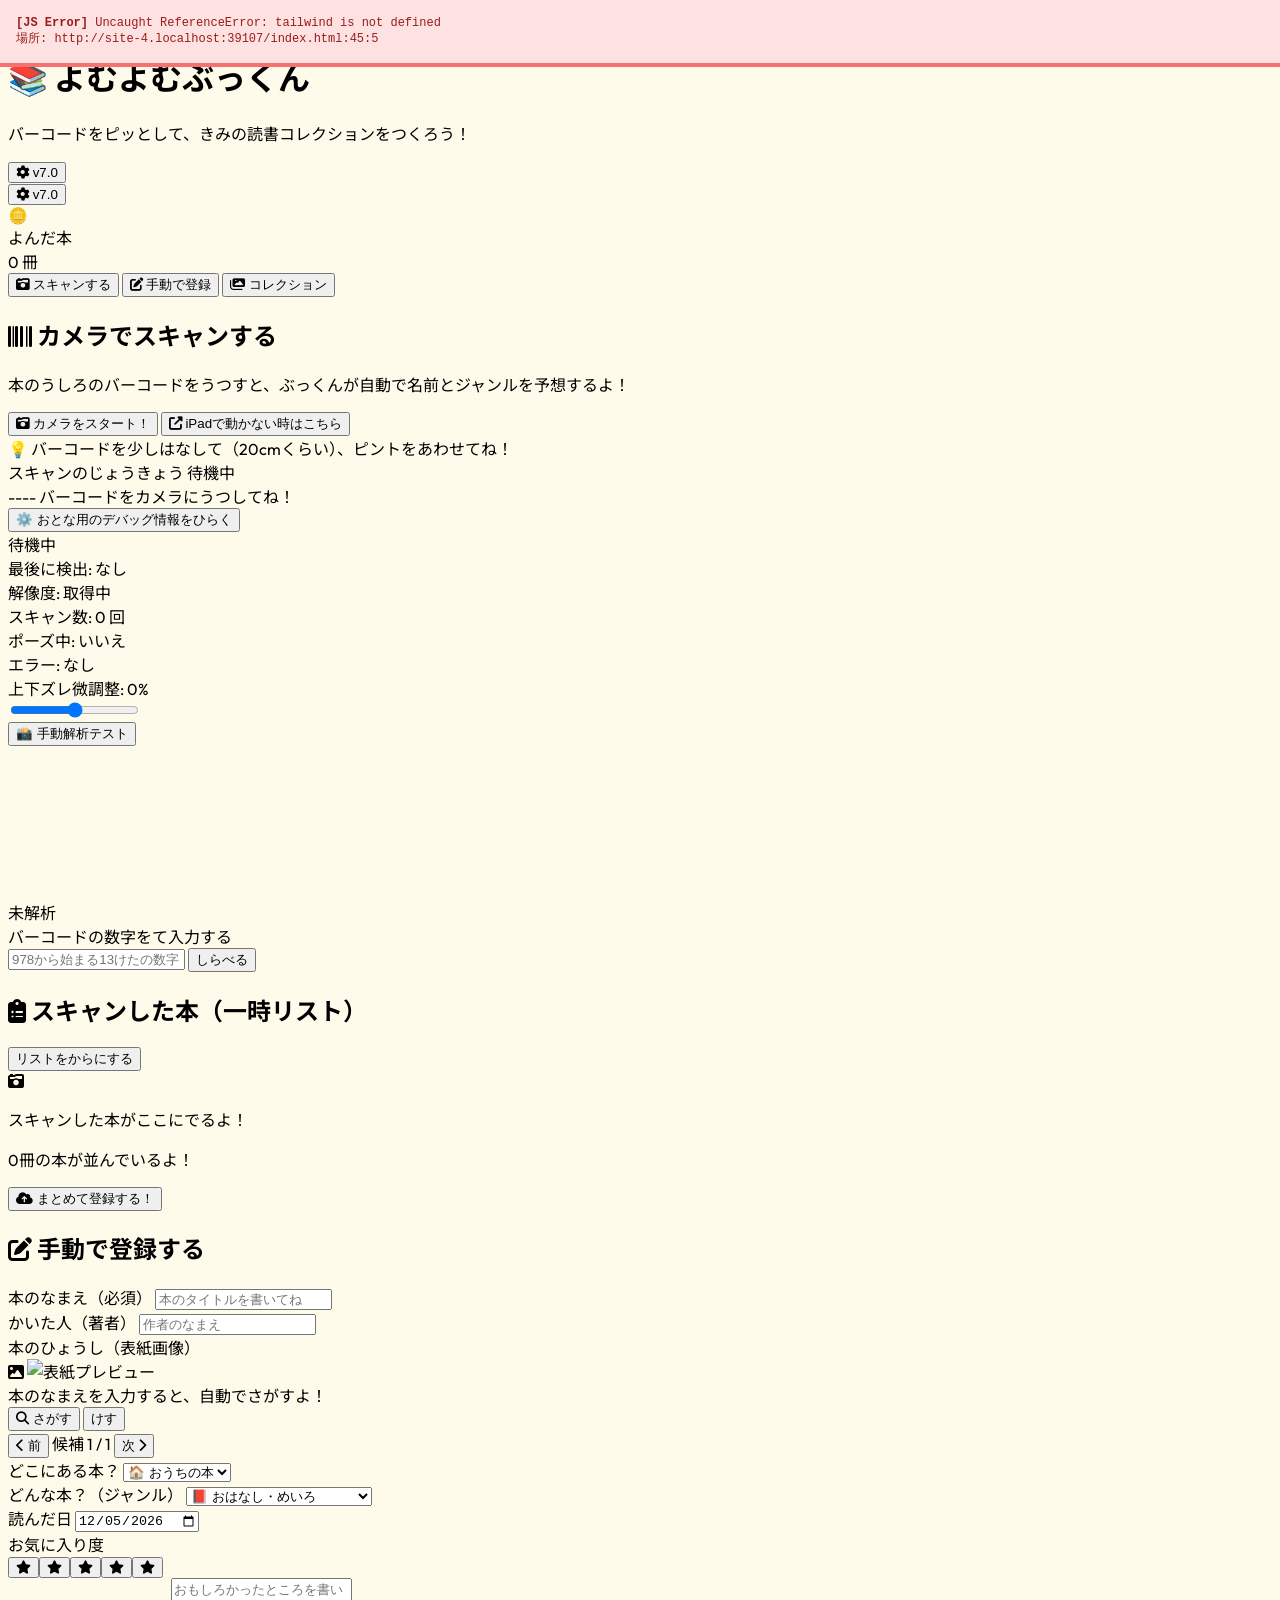
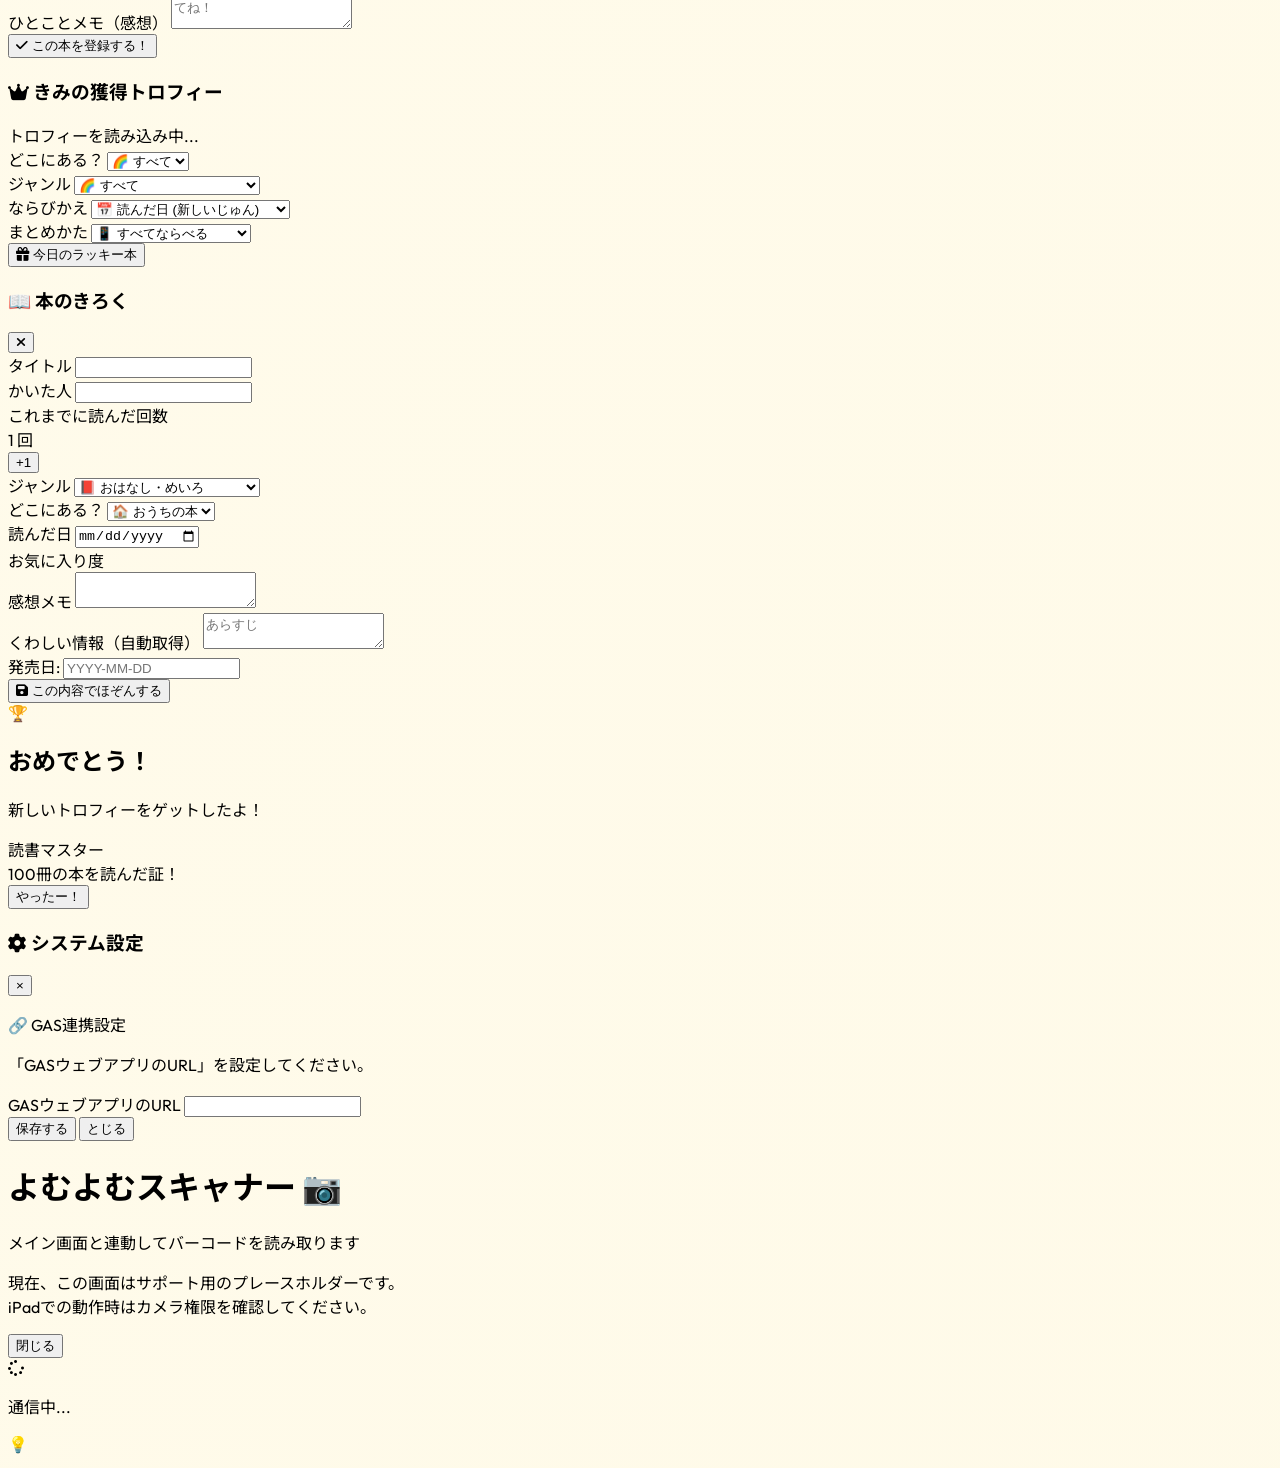
==== commit 9693ccf0: "よむよむぶっくんv7.2大型アップデート" ====
--- a/index.html
+++ b/index.html
@@ -31,7 +31,7 @@
     };
   </script>
   <meta charset="UTF-8">
-  <title>よむよむレコード 📚</title>
+  <title>よむよむぶっくん 📚</title>
   
   <meta name="apple-mobile-web-app-capable" content="yes">
   <meta name="apple-mobile-web-app-status-bar-style" content="black-translucent">
@@ -47,32 +47,14 @@
         extend: {
           colors: {
             brand: {
-              50: '#fffbeb',
-              100: '#fef3c7',
-              200: '#fde68a',
-              300: '#fcd34d',
-              400: '#fbbf24',
-              500: '#f59e0b',
-              600: '#d97706',
-              700: '#b45309',
-            },
-            accent: {
-              50: '#ecfdf5',
-              100: '#d1fae5',
-              200: '#a7f3d0',
-              300: '#6ee7b7',
-              400: '#34d399',
-              500: '#10b981',
-              600: '#059669',
-            },
-            sky: {
-              50: '#f0f9ff',
-              100: '#e0f2fe',
-              200: '#bae6fd',
-              300: '#7dd3fc',
-              400: '#38bdf8',
-              500: '#0ea5e9',
-              600: '#0284c7',
+              50: 'var(--theme-50, #fffbeb)',
+              100: 'var(--theme-100, #fef3c7)',
+              200: 'var(--theme-200, #fde68a)',
+              300: 'var(--theme-300, #fcd34d)',
+              400: 'var(--theme-400, #fbbf24)',
+              500: 'var(--theme-500, #f59e0b)', 
+              600: 'var(--theme-600, #d97706)',
+              700: 'var(--theme-700, #b45309)',
             }
           },
           fontFamily: {
@@ -84,6 +66,19 @@
   </script>
   
   <style>
+    :root {
+      /* デフォルトのテーマカラー (オレンジ系) */
+      --theme-50: #fffbeb;
+      --theme-100: #fef3c7;
+      --theme-200: #fde68a;
+      --theme-300: #fcd34d;
+      --theme-400: #fbbf24;
+      --theme-500: #f59e0b;
+      --theme-600: #d97706;
+      --theme-700: #b45309;
+      --kid-bg-gradient: linear-gradient(to bottom right, #fffbeb, rgba(254,243,199,0.4));
+    }
+    
     * {
       -webkit-tap-highlight-color: transparent;
       user-select: none;
@@ -93,42 +88,39 @@
       user-select: text !important;
       -webkit-user-select: text !important;
     }
+    
     body {
       font-family: 'Outfit', 'Noto Sans JP', sans-serif;
       overscroll-behavior-y: contain;
-    }
-    #reader {
-      border: none !important;
-    }
-    #reader video {
-      border-radius: 20px !important;
-      object-fit: cover !important;
-    }
-    #reader__scan_region {
-      background: #000;
-      border-radius: 20px;
-      overflow: hidden;
-    }
-    #reader__dashboard {
-      padding: 10px 0 !important;
-    }
+      background: var(--kid-bg-gradient);
+      transition: background 0.8s ease;
+    }
+    
+    #reader { border: none !important; }
+    #reader video { border-radius: 20px !important; object-fit: cover !important; }
+    #reader__scan_region { background: #000; border-radius: 20px; overflow: hidden; }
+    #reader__dashboard { padding: 10px 0 !important; }
+    
+    /* 横スクロール隠し */
+    .hide-scrollbar::-webkit-scrollbar { display: none; }
+    .hide-scrollbar { -ms-overflow-style: none; scrollbar-width: none; }
   </style>
 </head>
-<body class="min-h-screen bg-gradient-to-br from-brand-50 via-orange-50/20 to-brand-100/40 p-4 pb-24 md:p-8 md:pb-28">
-
-  <div id="main-app-container" class="max-w-5xl mx-auto bg-white/90 backdrop-blur-md rounded-[32px] shadow-xl border-4 border-brand-200 overflow-hidden flex flex-col min-h-[85vh]">
-    
-    <div id="kid-tabs-container" class="w-full bg-slate-100 flex overflow-x-auto border-b border-slate-200">
+<body class="min-h-screen p-4 pb-24 md:p-8 md:pb-28 transition-colors duration-500">
+
+  <div id="main-app-container" class="max-w-5xl mx-auto bg-white/95 backdrop-blur-md rounded-[32px] shadow-xl border-4 border-brand-200 overflow-hidden flex flex-col min-h-[85vh]">
+    
+    <div id="kid-tabs-container" class="w-full bg-slate-100 flex overflow-x-auto hide-scrollbar border-b border-slate-200">
       <div class="p-3 text-xs text-slate-500 font-bold">システム設定を読み込み中...</div>
     </div>
 
     <header class="p-6 md:p-8 border-b-4 border-brand-100 bg-brand-50/50 flex flex-col md:flex-row justify-between items-center gap-4 relative">
       <div class="w-full md:w-auto flex justify-between items-start md:block">
         <div>
-          <h1 class="text-3xl md:text-4xl font-black bg-gradient-to-r from-brand-600 to-orange-500 bg-clip-text text-transparent flex items-center gap-2">
-            <span>📚 よむよむレコード</span>
+          <h1 class="text-3xl md:text-4xl font-black bg-gradient-to-r from-brand-600 to-brand-400 bg-clip-text text-transparent flex items-center gap-2">
+            <span>📚 よむよむぶっくん</span>
           </h1>
-          <p class="text-xs md:text-sm font-bold text-brand-700 mt-1">バーコードをピッとスキャンして、きみの読書貯金をつくろう！</p>
+          <p class="text-xs md:text-sm font-bold text-brand-700 mt-1">バーコードをピッとして、きみの読書コレクションをつくろう！</p>
         </div>
         <button type="button" onclick="showSettingsModal(true)" class="md:hidden p-2 text-brand-500 hover:text-brand-600 active:scale-90 transition-transform relative">
           <i class="fa-solid fa-gear text-2xl"></i>
@@ -142,7 +134,7 @@
           <span class="absolute -bottom-1 -right-1 bg-brand-500 text-white text-[8px] px-1 rounded-md font-bold border border-white">v7.0</span>
         </button>
         
-        <div class="flex items-center gap-3 bg-amber-100/90 px-6 py-3 rounded-full border-2 border-brand-300 shadow-inner select-none active:scale-98 transition-transform cursor-pointer" onclick="switchTab('tab-gallery')">
+        <div class="flex items-center gap-3 bg-white px-6 py-3 rounded-full border-2 border-brand-300 shadow-inner select-none active:scale-98 transition-transform cursor-pointer" onclick="switchTab('tab-gallery')">
           <span class="text-3xl animate-bounce">🪙</span>
           <div>
             <div class="text-[10px] font-black text-brand-700 uppercase tracking-widest leading-none">よんだ本</div>
@@ -155,21 +147,21 @@
     </header>
 
     <nav class="flex p-3 bg-brand-50/30 gap-2 border-b-2 border-brand-100/60">
-      <button type="button" id="nav-btn-scan" onclick="switchTab('tab-scan')" class="flex-1 flex flex-col sm:flex-row items-center justify-center gap-2 py-4 px-3 sm:px-6 rounded-2xl font-black text-lg transition-all transform scale-102 bg-brand-400 text-white shadow-lg border border-brand-300">
+      <button type="button" id="nav-btn-scan" onclick="switchTab('tab-scan')" class="flex-1 flex flex-col sm:flex-row items-center justify-center gap-2 py-4 px-3 sm:px-6 rounded-2xl font-black text-lg transition-all transform scale-102 bg-brand-500 text-white shadow-lg border border-brand-400">
         <i class="fa-solid fa-camera-retro text-xl"></i>
-        <span>バーコードでスキャン</span>
+        <span>スキャンする</span>
       </button>
       <button type="button" id="nav-btn-manual" onclick="switchTab('tab-manual')" class="flex-1 flex flex-col sm:flex-row items-center justify-center gap-2 py-4 px-3 sm:px-6 rounded-2xl font-bold text-lg transition-all text-brand-700 bg-brand-50/50 hover:bg-brand-100/50 border border-brand-200/60">
         <i class="fa-solid fa-pen-to-square text-xl"></i>
-        <span>手動で登録する</span>
+        <span>手動で登録</span>
       </button>
       <button type="button" id="nav-btn-gallery" onclick="switchTab('tab-gallery')" class="flex-1 flex flex-col sm:flex-row items-center justify-center gap-2 py-4 px-3 sm:px-6 rounded-2xl font-bold text-lg transition-all text-brand-700 bg-brand-50/50 hover:bg-brand-100/50 border border-brand-200/60">
         <i class="fa-solid fa-images text-xl"></i>
-        <span>よんだ本の一覧</span>
+        <span>コレクション</span>
       </button>
     </nav>
 
-    <main class="flex-grow p-6 md:p-8">
+    <main class="flex-grow p-6 md:p-8 relative">
       
       <section id="tab-scan" class="space-y-6">
         <div class="grid grid-cols-1 lg:grid-cols-12 gap-6 items-start">
@@ -180,7 +172,7 @@
               カメラでスキャンする
             </h2>
             <p class="text-xs text-brand-600 leading-relaxed">
-              本のうしろにある「バーコード」をカメラにうつすと、本のなまえを自動でさがします。連続でどんどんスキャンできるよ！
+              本のうしろのバーコードをうつすと、ぶっくんが自動で名前とジャンルを予想するよ！
             </p>
             
             <div class="space-y-2">
@@ -191,7 +183,7 @@
               
               <button type="button" onclick="openScannerWindow()" class="w-full py-3.5 rounded-2xl font-bold text-xs bg-slate-800 hover:bg-slate-700 active:scale-98 text-brand-300 shadow-md flex items-center justify-center gap-2 transition-all">
                 <i class="fa-solid fa-up-right-from-square"></i>
-                iPadで動かない時はこちら（別ウィンドウで開く）
+                iPadで動かない時はこちら
               </button>
             </div>
             
@@ -212,7 +204,7 @@
                 💡 バーコードを少しはなして（20cmくらい）、ピントをあわせてね！
               </div>
               
-              <div id="scan-status-monitor" class="mt-3 p-4 bg-brand-50 rounded-2xl border-2 border-brand-200/80 shadow-sm flex flex-col gap-2">
+              <div id="scan-status-monitor" class="mt-3 p-4 bg-white rounded-2xl border-2 border-brand-200 shadow-sm flex flex-col gap-2">
                 <div class="flex justify-between items-center">
                   <span class="text-[10px] font-black text-brand-600 tracking-wider">スキャンのじょうきょう</span>
                   <span id="scan-status-badge" class="px-2 py-0.5 rounded-full text-[9px] font-black leading-none bg-slate-200 text-slate-700 transition-colors duration-300">待機中</span>
@@ -224,8 +216,8 @@
               </div>
 
               <div class="flex justify-center mt-3">
-                <button type="button" onclick="toggleDebugPanel()" class="px-4 py-1.5 bg-slate-100 hover:bg-slate-200 active:scale-95 text-slate-500 font-bold text-[10px] rounded-full border border-slate-200 transition-all flex items-center gap-1">
-                  <i class="fa-solid fa-code text-[9px]"></i> ⚙️ おとな用のデバッグ情報をひらく
+                <button type="button" onclick="toggleDebugPanel()" class="px-4 py-1.5 bg-slate-100 hover:bg-slate-200 text-slate-500 font-bold text-[10px] rounded-full border border-slate-200">
+                  ⚙️ おとな用のデバッグ情報をひらく
                 </button>
               </div>
 
@@ -235,7 +227,6 @@
                     <span id="debug-scan-indicator" class="inline-block w-2 h-2 rounded-full bg-gray-500"></span>
                     <span id="debug-scan-status" class="text-gray-300 font-bold">待機中</span>
                   </div>
-                  <span class="text-[10px] text-slate-400">v6.1 デバッグ</span>
                 </div>
                 <div class="grid grid-cols-2 gap-2 text-[11px] text-slate-400">
                   <div>最後に検出: <span id="debug-last-detected" class="text-yellow-300 font-bold">なし</span></div>
@@ -248,37 +239,19 @@
                 </div>
                 <div class="border-t border-slate-700 pt-2 pb-1">
                   <div class="flex items-center justify-between text-[11px] text-slate-300 mb-1">
-                    <span class="font-bold"><i class="fa-solid fa-arrows-up-down"></i> スキャン位置の上下ズレ微調整:</span>
+                    <span class="font-bold">上下ズレ微調整:</span>
                     <span id="debug-crop-offset-val" class="text-yellow-400 font-bold">0%</span>
                   </div>
                   <div class="flex items-center gap-3">
-                    <span class="text-[10px] text-slate-500">上</span>
                     <input type="range" id="debug-crop-offset-slider" min="-50" max="50" value="0" oninput="updateCropOffsetFromSlider(this.value)" class="flex-grow h-1 bg-slate-700 rounded-lg appearance-none cursor-pointer accent-brand-500">
-                    <span class="text-[10px] text-slate-500">下</span>
                   </div>
                 </div>
-                <div class="border-t border-slate-700 pt-2 flex flex-col gap-2">
-                  <div class="flex gap-2">
-                    <button type="button" id="debug-capture-btn" onclick="captureAndTestDecode()" class="flex-grow py-2 px-3 bg-amber-600 hover:bg-amber-700 active:scale-95 text-white font-bold rounded-lg transition-all text-xs flex items-center justify-center gap-1.5">
-                      <i class="fa-solid fa-camera"></i> 今の映像をパシャリと解析テストする
-                    </button>
-                    <button type="button" onclick="clearDebugLogs()" class="py-2 px-3 bg-slate-700 hover:bg-slate-600 text-slate-300 font-bold rounded-lg text-xs">
-                      クリア
-                    </button>
-                  </div>
-                  <div id="debug-capture-preview-container" class="hidden flex items-center gap-3 bg-slate-900 p-2 rounded-xl border border-slate-700">
-                    <canvas id="debug-canvas" class="w-24 h-auto bg-black rounded-lg border border-slate-600"></canvas>
-                    <div class="flex-grow text-[10px] space-y-1">
-                      <div class="text-slate-400 font-bold">解析結果:</div>
-                      <div id="debug-capture-result" class="text-yellow-300 font-bold">未解析</div>
-                    </div>
-                  </div>
+                <div class="border-t border-slate-700 pt-2 flex gap-2">
+                  <button type="button" onclick="captureAndTestDecode()" class="flex-grow py-2 px-3 bg-amber-600 text-white font-bold rounded-lg text-xs">📸 手動解析テスト</button>
                 </div>
-                <div class="border-t border-slate-700 pt-2">
-                  <div class="text-[10px] text-slate-400 mb-1 font-bold">ログコンソール:</div>
-                  <div id="debug-log-console" class="p-2.5 bg-slate-950 text-[10px] text-green-400 h-32 overflow-y-auto rounded-xl border border-slate-900 font-mono leading-relaxed space-y-0.5 select-text">
-                    <div>[SYS] Debug console initialized.</div>
-                  </div>
+                <div id="debug-capture-preview-container" class="hidden flex items-center gap-3 bg-slate-900 p-2 rounded-xl">
+                  <canvas id="debug-canvas" class="w-24 h-auto bg-black rounded-lg border border-slate-600"></canvas>
+                  <div id="debug-capture-result" class="text-yellow-300 font-bold text-[10px]">未解析</div>
                 </div>
               </div>
             </div>
@@ -286,10 +259,8 @@
             <div class="pt-4 border-t border-brand-200/50 space-y-2 select-text">
               <label class="block text-xs font-bold text-brand-700">バーコードの数字をて入力する</label>
               <div class="flex gap-2">
-                <input type="text" id="manual-isbn-input" class="flex-grow bg-white text-md text-gray-800 px-4 py-3 rounded-xl border-2 border-brand-200 focus:border-brand-500 focus:outline-none" placeholder="978から始まる13けたの数字">
-                <button type="button" onclick="submitManualIsbn()" class="px-5 py-3 bg-brand-500 hover:bg-brand-600 active:scale-95 text-white font-black text-sm rounded-xl shadow-md transition-all flex-shrink-0">
-                  しらべる
-                </button>
+                <input type="text" id="manual-isbn-input" class="flex-grow bg-white text-md text-gray-800 px-4 py-3 rounded-xl border-2 border-brand-200 focus:outline-none" placeholder="978から始まる13けたの数字">
+                <button type="button" onclick="submitManualIsbn()" class="px-5 py-3 bg-brand-500 hover:bg-brand-600 text-white font-black text-sm rounded-xl">しらべる</button>
               </div>
             </div>
           </div>
@@ -309,7 +280,6 @@
               <div class="text-center py-16 px-4 border-4 border-dashed border-brand-200 rounded-3xl bg-brand-50/20">
                 <i class="fa-solid fa-camera-retro text-5xl text-brand-300 mb-4 animate-bounce"></i>
                 <p class="text-lg font-black text-brand-700">スキャンした本がここにでるよ！</p>
-                <p class="text-xs text-brand-500 mt-2">上の「カメラをスタート！」ボタンをおして、バーコードをうつしてね。</p>
               </div>
             </div>
             
@@ -318,11 +288,9 @@
                 <p class="text-md font-black text-brand-800">
                   <span id="temp-count-badge" class="bg-brand-500 text-white px-3 py-1 rounded-full text-xs font-black mr-1">0</span>冊の本が並んでいるよ！
                 </p>
-                <p class="text-[11px] text-brand-600 mt-0.5">本のなまえや感想を直して、下のボタンをおしてね。</p>
-              </div>
-              <button type="button" onclick="submitBatchBooks()" class="w-full sm:w-auto px-6 py-3.5 bg-accent-500 hover:bg-accent-600 active:scale-95 text-white font-black text-md rounded-xl shadow-md flex items-center justify-center gap-2 transition-all">
-                <i class="fa-solid fa-cloud-arrow-up text-lg"></i>
-                まとめて登録する！
+              </div>
+              <button type="button" onclick="submitBatchBooks()" class="w-full sm:w-auto px-6 py-3.5 bg-accent-500 hover:bg-accent-600 active:scale-95 text-white font-black text-md rounded-xl shadow-md">
+                <i class="fa-solid fa-cloud-arrow-up text-lg"></i> まとめて登録する！
               </button>
             </div>
           </div>
@@ -331,20 +299,18 @@
 
       <section id="tab-manual" class="max-w-2xl mx-auto hidden bg-brand-50/20 p-6 md:p-8 rounded-[28px] border-2 border-brand-200/50">
         <h2 class="text-2xl font-black text-brand-800 mb-6 flex items-center gap-2">
-          <i class="fa-solid fa-pen-to-square text-brand-500"></i>
-          ていねいに手動で登録する
+          <i class="fa-solid fa-pen-to-square text-brand-500"></i> 手動で登録する
         </h2>
-        
         <form onsubmit="submitManualForm(event)" class="space-y-5">
           <div>
             <label class="block text-sm font-bold text-brand-700 mb-1">本のなまえ（必須）</label>
-            <input type="text" id="manual-title" required class="w-full bg-white text-md text-gray-800 p-4 rounded-xl border-2 border-brand-200 focus:outline-none" placeholder="本のタイトルを書いてね">
+            <input type="text" id="manual-title" required class="w-full bg-white text-md p-4 rounded-xl border-2 border-brand-200" placeholder="本のタイトルを書いてね">
           </div>
           <div>
             <label class="block text-sm font-bold text-brand-700 mb-1">かいた人（著者）</label>
-            <input type="text" id="manual-author" class="w-full bg-white text-md text-gray-800 p-4 rounded-xl border-2 border-brand-200 focus:outline-none" placeholder="作者のなまえ">
-          </div>
-
+            <input type="text" id="manual-author" class="w-full bg-white text-md p-4 rounded-xl border-2 border-brand-200" placeholder="作者のなまえ">
+          </div>
+          
           <div class="bg-white p-4 rounded-[20px] border-2 border-brand-200 space-y-3">
             <label class="block text-sm font-bold text-brand-700">本のひょうし（表紙画像）</label>
             <div class="flex items-center gap-4">
@@ -353,761 +319,400 @@
                 <img id="manual-cover-preview-img" class="w-full h-full object-cover hidden" src="" alt="表紙プレビュー">
               </div>
               <div class="flex-grow space-y-2">
-                <div id="manual-cover-status" class="text-[11px] text-slate-500 font-bold leading-normal">
-                  本のなまえを入力すると、自動で表紙をさがすよ！
-                </div>
+                <div id="manual-cover-status" class="text-[11px] text-slate-500 font-bold leading-normal">本のなまえを入力すると、自動でさがすよ！</div>
                 <div class="flex gap-2">
-                  <button type="button" id="btn-manual-cover-search" onclick="searchManualCoverImage()" class="px-3 py-2 bg-brand-100 hover:bg-brand-200 active:scale-95 text-brand-700 font-black text-xs rounded-xl transition-all flex items-center gap-1">
-                    <i class="fa-solid fa-magnifying-glass"></i>
-                    表紙をさがす
-                  </button>
-                  <button type="button" id="btn-manual-cover-clear" onclick="clearManualCoverImage()" class="hidden px-3 py-2 bg-rose-50 hover:bg-rose-100 active:scale-95 text-rose-600 font-black text-xs rounded-xl transition-all flex items-center gap-1">
-                    <i class="fa-solid fa-trash"></i>
-                    けす
-                  </button>
+                  <button type="button" id="btn-manual-cover-search" onclick="searchManualCoverImage(false)" class="px-3 py-2 bg-brand-100 font-black text-xs rounded-xl"><i class="fa-solid fa-magnifying-glass"></i> さがす</button>
+                  <button type="button" id="btn-manual-cover-clear" onclick="clearManualCoverImage()" class="hidden px-3 py-2 bg-rose-50 text-rose-600 font-black text-xs rounded-xl">けす</button>
                 </div>
                 <input type="hidden" id="manual-cover-url" value="">
               </div>
             </div>
             <div id="manual-cover-candidates-container" class="hidden border-t border-brand-100 pt-2 flex items-center justify-between">
-              <button type="button" onclick="prevCoverCandidate()" class="p-1.5 text-brand-500 hover:text-brand-700 active:scale-90 text-xs font-bold flex items-center gap-1">
-                <i class="fa-solid fa-chevron-left"></i> 前の画像
-              </button>
-              <span id="manual-cover-candidate-info" class="text-[10px] text-slate-400 font-bold">候補 1 / 3</span>
-              <button type="button" onclick="nextCoverCandidate()" class="p-1.5 text-brand-500 hover:text-brand-700 active:scale-90 text-xs font-bold flex items-center gap-1">
-                次の画像 <i class="fa-solid fa-chevron-right"></i>
-              </button>
+              <button type="button" onclick="prevCoverCandidate()" class="p-1.5 text-brand-500 hover:text-brand-700 text-xs font-bold"><i class="fa-solid fa-chevron-left"></i> 前</button>
+              <span id="manual-cover-candidate-info" class="text-[10px] text-slate-400 font-bold">候補 1 / 1</span>
+              <button type="button" onclick="nextCoverCandidate()" class="p-1.5 text-brand-500 hover:text-brand-700 text-xs font-bold">次 <i class="fa-solid fa-chevron-right"></i></button>
             </div>
           </div>
           
           <div class="grid grid-cols-1 md:grid-cols-2 gap-4">
             <div>
               <label class="block text-sm font-bold text-brand-700 mb-1.5">どこにある本？</label>
-              <div class="flex bg-white p-1 rounded-xl border-2 border-brand-200">
-                <label class="flex-1 text-center py-2.5 rounded-lg font-bold text-sm cursor-pointer transition-all has-[:checked]:bg-brand-400 has-[:checked]:text-white select-none">
-                  <input type="radio" name="manual-owner" value="図書館で借りた本" checked class="sr-only">
-                  図書館の本
-                </label>
-                <label class="flex-1 text-center py-2.5 rounded-lg font-bold text-sm cursor-pointer transition-all has-[:checked]:bg-brand-400 has-[:checked]:text-white select-none">
-                  <input type="radio" name="manual-owner" value="おうちの本" class="sr-only">
-                  おうちの本
-                </label>
-              </div>
-            </div>
-            
+              <select id="manual-owner" class="w-full bg-white font-bold p-3.5 rounded-xl border-2 border-brand-200">
+                <option value="おうちの本" selected>🏠 おうちの本</option>
+                <option value="図書館で借りた本">🏢 図書館の本</option>
+              </select>
+            </div>
             <div>
               <label class="block text-sm font-bold text-brand-700 mb-1.5">どんな本？（ジャンル）</label>
-              <select id="manual-genre" class="w-full bg-white text-md font-bold p-3.5 rounded-xl border-2 border-brand-200 focus:border-brand-500 focus:outline-none">
-                <option value="物語" selected>📕 物語 (おはなし)</option>
-                <option value="図鑑・科学">🥦 図鑑・科学</option>
-                <option value="伝記">👑 伝記 (歴史や人物)</option>
-                <option value="絵本">🎨 絵本</option>
-                <option value="その他">⭐️ その他</option>
-              </select>
+              <select id="manual-genre" class="w-full bg-white font-bold p-3.5 rounded-xl border-2 border-brand-200">
+                </select>
             </div>
           </div>
           
-          <div>
-            <label class="block text-sm font-bold text-brand-700 mb-1">読んだ日</label>
-            <input type="date" id="manual-date" class="w-full bg-white text-md text-gray-800 p-4 rounded-xl border-2 border-brand-200 focus:border-brand-500 focus:outline-none">
-          </div>
-          
-          <div>
-            <label class="block text-sm font-bold text-brand-700 mb-1.5">お気に入り度（評価）</label>
-            <div class="flex items-center gap-2">
-              <input type="hidden" id="manual-rating" value="5">
-              <div id="manual-stars-container" class="flex bg-white px-4 py-2 rounded-xl border-2 border-brand-200">
+          <div class="grid grid-cols-1 md:grid-cols-2 gap-4">
+            <div>
+              <label class="block text-sm font-bold text-brand-700 mb-1">読んだ日</label>
+              <input type="date" id="manual-date" class="w-full bg-white p-4 rounded-xl border-2 border-brand-200">
+            </div>
+            <div>
+              <label class="block text-sm font-bold text-brand-700 mb-1.5">お気に入り度</label>
+              <div class="flex items-center gap-2">
+                <input type="hidden" id="manual-rating" value="5">
+                <div id="manual-stars-container" class="flex bg-white px-4 py-3 rounded-xl border-2 border-brand-200"></div>
               </div>
             </div>
           </div>
           
           <div>
             <label class="block text-sm font-bold text-brand-700 mb-1">ひとことメモ（感想）</label>
-            <textarea id="manual-comment" rows="3" class="w-full bg-white text-md text-gray-800 p-4 rounded-xl border-2 border-brand-200 focus:border-brand-500 focus:outline-none" placeholder="おもしろかったところや、みんなにおすすめしたいところを書いてね！"></textarea>
-          </div>
-          
-          <button type="submit" class="w-full py-4 bg-accent-500 hover:bg-accent-600 active:scale-95 text-white font-black text-xl rounded-2xl shadow-md flex items-center justify-center gap-2 transition-all">
-            <i class="fa-solid fa-check text-lg"></i>
-            この本を登録する！
+            <textarea id="manual-comment" rows="3" class="w-full bg-white p-4 rounded-xl border-2 border-brand-200" placeholder="おもしろかったところを書いてね！"></textarea>
+          </div>
+          <button type="submit" class="w-full py-4 bg-accent-500 hover:bg-accent-600 text-white font-black text-xl rounded-2xl shadow-md">
+            <i class="fa-solid fa-check"></i> この本を登録する！
           </button>
         </form>
       </section>
 
       <section id="tab-gallery" class="space-y-6 hidden">
         
-        <div class="bg-brand-50/30 p-5 rounded-[24px] border-2 border-brand-200/50 space-y-4">
-          <div class="flex flex-col md:flex-row md:items-center justify-between gap-4">
-            
-            <div class="space-y-1.5">
-              <span class="block text-xs font-bold text-brand-700">どこにある本？</span>
-              <div class="flex bg-white p-1 rounded-xl border border-brand-200">
-                <label class="px-4 py-2 rounded-lg text-xs font-bold cursor-pointer transition-all has-[:checked]:bg-brand-400 has-[:checked]:text-white select-none">
-                  <input type="radio" name="filter-owner" value="すべて" checked onchange="renderRegisteredBooks()" class="sr-only">
-                  すべて
-                </label>
-                <label class="px-4 py-2 rounded-lg text-xs font-bold cursor-pointer transition-all has-[:checked]:bg-brand-400 has-[:checked]:text-white select-none">
-                  <input type="radio" name="filter-owner" value="図書館で借りた本" onchange="renderRegisteredBooks()" class="sr-only">
-                  図書館の本
-                </label>
-                <label class="px-4 py-2 rounded-lg text-xs font-bold cursor-pointer transition-all has-[:checked]:bg-brand-400 has-[:checked]:text-white select-none">
-                  <input type="radio" name="filter-owner" value="おうちの本" onchange="renderRegisteredBooks()" class="sr-only">
-                  おうちの本
-                </label>
-              </div>
-            </div>
-            
-            <div class="space-y-1.5 flex-grow max-w-xs">
-              <span class="block text-xs font-bold text-brand-700">どんな本？（ジャンル）</span>
-              <select id="filter-genre" onchange="renderRegisteredBooks()" class="w-full bg-white text-xs font-bold p-2.5 rounded-xl border border-brand-200 focus:outline-none">
-                <option value="すべて">🌈 すべてのジャンル</option>
-                <option value="物語">📕 物語 (おはなし)</option>
-                <option value="図鑑・科学">🥦 図鑑・科学</option>
-                <option value="伝記">👑 伝記</option>
-                <option value="絵本">🎨 絵本</option>
-                <option value="その他">⭐️ その他</option>
+        <div class="bg-white/80 backdrop-blur p-4 rounded-[24px] border-2 border-brand-200 shadow-sm">
+          <h3 class="font-black text-brand-800 text-sm mb-3 flex items-center gap-2"><i class="fa-solid fa-crown text-brand-500"></i> きみの獲得トロフィー</h3>
+          <div id="trophy-container" class="flex overflow-x-auto hide-scrollbar gap-3 pb-2">
+            <div class="text-xs text-slate-400">トロフィーを読み込み中...</div>
+          </div>
+        </div>
+
+        <div class="bg-brand-50/30 p-5 rounded-[24px] border-2 border-brand-200/50 flex flex-col md:flex-row gap-4 items-end">
+          
+          <div class="flex-grow w-full grid grid-cols-2 md:grid-cols-4 gap-3">
+            <div>
+              <span class="block text-[10px] font-bold text-brand-700 mb-1">どこにある？</span>
+              <select id="filter-owner" onchange="renderRegisteredBooks()" class="w-full bg-white text-xs font-bold p-2.5 rounded-xl border border-brand-200">
+                <option value="すべて">🌈 すべて</option>
+                <option value="おうちの本">🏠 おうち</option>
+                <option value="図書館で借りた本">🏢 図書館</option>
               </select>
             </div>
-            
-            <div class="space-y-1.5 flex-grow max-w-xs">
-              <span class="block text-xs font-bold text-brand-700">ならびかえ</span>
-              <select id="sort-by" onchange="renderRegisteredBooks()" class="w-full bg-white text-xs font-bold p-2.5 rounded-xl border border-brand-200 focus:outline-none">
+            <div>
+              <span class="block text-[10px] font-bold text-brand-700 mb-1">ジャンル</span>
+              <select id="filter-genre" onchange="renderRegisteredBooks()" class="w-full bg-white text-xs font-bold p-2.5 rounded-xl border border-brand-200">
+                <option value="すべて">🌈 すべて</option>
+                </select>
+            </div>
+            <div>
+              <span class="block text-[10px] font-bold text-brand-700 mb-1">ならびかえ</span>
+              <select id="sort-by" onchange="renderRegisteredBooks()" class="w-full bg-white text-xs font-bold p-2.5 rounded-xl border border-brand-200">
                 <option value="date-desc" selected>📅 読んだ日 (新しいじゅん)</option>
                 <option value="date-asc">📅 読んだ日 (古いじゅん)</option>
                 <option value="rating-desc">🏆 お気に入り度 (高いじゅん)</option>
+                <option value="readCount-desc">🔄 たくさん読んだ順</option>
+                <option value="publish-desc">🆕 発売日が新しい順</option>
               </select>
             </div>
-            
-            <div class="space-y-1.5 flex-grow max-w-xs">
-              <span class="block text-xs font-bold text-brand-700">まとめかた</span>
-              <select id="group-by" onchange="renderRegisteredBooks()" class="w-full bg-white text-xs font-bold p-2.5 rounded-xl border border-brand-200 focus:outline-none">
+            <div>
+              <span class="block text-[10px] font-bold text-brand-700 mb-1">まとめかた</span>
+              <select id="group-by" onchange="renderRegisteredBooks()" class="w-full bg-white text-xs font-bold p-2.5 rounded-xl border border-brand-200">
                 <option value="none" selected>📱 すべてならべる</option>
                 <option value="series">📚 シリーズでまとめる</option>
-                <option value="author">✍️ 作者（著者）でまとめる</option>
               </select>
             </div>
-            
-          </div>
+          </div>
+          
+          <button type="button" onclick="drawGacha()" class="flex-shrink-0 w-full md:w-auto px-6 py-3 bg-gradient-to-r from-pink-400 to-purple-500 hover:from-pink-500 hover:to-purple-600 text-white font-black text-sm rounded-xl shadow-md transition-transform active:scale-95 flex items-center justify-center gap-2">
+            <i class="fa-solid fa-gift text-lg"></i> 今日のラッキー本
+          </button>
         </div>
         
-        <div id="registered-list-container" class="grid grid-cols-2 md:grid-cols-3 lg:grid-cols-4 gap-5">
-        </div>
+        <div id="registered-list-container" class="grid grid-cols-2 md:grid-cols-3 lg:grid-cols-4 gap-5"></div>
       </section>
-      
     </main>
   </div>
 
-  <div id="loading-overlay" class="fixed inset-0 bg-white/70 backdrop-blur-sm flex flex-col items-center justify-center z-50 transition-all duration-300 opacity-0 pointer-events-none">
-    <div class="bg-white p-8 rounded-[32px] border-4 border-brand-300 shadow-2xl flex flex-col items-center gap-4 text-center max-w-sm">
-      <div class="relative w-20 h-20">
-        <div class="absolute inset-0 rounded-full border-8 border-brand-100"></div>
-        <div class="absolute inset-0 rounded-full border-8 border-brand-400 border-t-transparent animate-spin"></div>
-        <div class="absolute inset-0 flex items-center justify-center">
-          <span class="text-3xl animate-bounce">📚</span>
+  <div id="book-detail-modal" class="fixed inset-0 bg-black/70 backdrop-blur-md flex items-center justify-center z-[100] transition-all duration-300 opacity-0 pointer-events-none p-4">
+    <div class="bg-white w-full max-w-2xl max-h-[90vh] rounded-[32px] shadow-2xl flex flex-col overflow-hidden relative transform scale-95 transition-transform duration-300" id="book-detail-content">
+      
+      <div class="p-4 border-b border-gray-100 flex justify-between items-center bg-brand-50/50">
+        <h3 class="font-black text-lg text-brand-800">📖 本のきろく</h3>
+        <button type="button" onclick="closeBookDetail()" class="w-10 h-10 bg-slate-200 hover:bg-slate-300 rounded-full flex items-center justify-center text-slate-600 font-bold active:scale-90 transition-transform"><i class="fa-solid fa-xmark"></i></button>
+      </div>
+      
+      <div class="p-5 overflow-y-auto hide-scrollbar flex-grow space-y-5">
+        <input type="hidden" id="detail-id">
+        <input type="hidden" id="detail-isbn">
+        
+        <div class="flex flex-col sm:flex-row gap-6">
+          <div class="w-32 h-44 mx-auto sm:mx-0 flex-shrink-0 relative">
+            <div id="detail-cover-container" class="w-full h-full rounded-xl shadow-md overflow-hidden border border-gray-200"></div>
+          </div>
+          
+          <div class="flex-grow space-y-3">
+            <div>
+              <label class="text-[10px] font-bold text-brand-600">タイトル</label>
+              <input type="text" id="detail-title" class="w-full font-black text-xl text-gray-800 border-b-2 border-transparent focus:border-brand-400 bg-transparent outline-none py-1">
+            </div>
+            <div>
+              <label class="text-[10px] font-bold text-brand-600">かいた人</label>
+              <input type="text" id="detail-author" class="w-full text-sm text-gray-600 border-b-2 border-transparent focus:border-brand-400 bg-transparent outline-none py-1">
+            </div>
+            
+            <div class="flex items-center gap-3 bg-brand-50 p-3 rounded-xl border border-brand-100 mt-2">
+              <div class="flex-grow">
+                <div class="text-[10px] font-bold text-brand-700">これまでに読んだ回数</div>
+                <div class="text-2xl font-black text-brand-600"><span id="detail-read-count-display">1</span> <span class="text-sm">回</span></div>
+                <input type="hidden" id="detail-read-count">
+              </div>
+              <button type="button" onclick="incrementReadCount()" class="w-14 h-14 bg-accent-500 hover:bg-accent-600 active:scale-90 text-white rounded-full flex items-center justify-center font-black text-xl shadow-md transition-transform">
+                +1
+              </button>
+            </div>
+          </div>
+        </div>
+        
+        <div class="grid grid-cols-2 gap-4">
+          <div>
+            <label class="block text-[10px] font-bold text-brand-600 mb-1">ジャンル</label>
+            <select id="detail-genre" class="w-full bg-slate-50 text-xs font-bold p-2.5 rounded-xl border border-slate-200 outline-none focus:border-brand-400"></select>
+          </div>
+          <div>
+            <label class="block text-[10px] font-bold text-brand-600 mb-1">どこにある？</label>
+            <select id="detail-owner" class="w-full bg-slate-50 text-xs font-bold p-2.5 rounded-xl border border-slate-200 outline-none focus:border-brand-400">
+              <option value="おうちの本">🏠 おうちの本</option>
+              <option value="図書館で借りた本">🏢 図書館の本</option>
+            </select>
+          </div>
+          <div>
+            <label class="block text-[10px] font-bold text-brand-600 mb-1">読んだ日</label>
+            <input type="date" id="detail-date" class="w-full bg-slate-50 text-xs font-bold p-2.5 rounded-xl border border-slate-200 outline-none focus:border-brand-400">
+          </div>
+          <div>
+            <label class="block text-[10px] font-bold text-brand-600 mb-1">お気に入り度</label>
+            <div class="flex items-center gap-1 bg-slate-50 p-1.5 rounded-xl border border-slate-200 justify-center">
+              <input type="hidden" id="detail-rating">
+              <div id="detail-stars-container" class="flex"></div>
+            </div>
+          </div>
+        </div>
+        
+        <div>
+          <label class="block text-[10px] font-bold text-brand-600 mb-1">感想メモ</label>
+          <textarea id="detail-comment" rows="2" class="w-full bg-slate-50 text-sm p-3 rounded-xl border border-slate-200 outline-none focus:border-brand-400"></textarea>
+        </div>
+        
+        <div class="bg-slate-50 p-3 rounded-xl border border-slate-200 space-y-2">
+          <label class="block text-[10px] font-bold text-slate-500">くわしい情報（自動取得）</label>
+          <textarea id="detail-description" rows="2" class="w-full bg-transparent text-xs text-slate-600 outline-none resize-none" placeholder="あらすじ"></textarea>
+          <div class="flex items-center gap-2 border-t border-slate-200 pt-2">
+            <span class="text-[10px] text-slate-500">発売日:</span>
+            <input type="text" id="detail-published" class="bg-transparent text-xs text-slate-600 outline-none flex-grow" placeholder="YYYY-MM-DD">
+          </div>
+        </div>
+        
+      </div>
+      
+      <div class="p-4 border-t border-gray-100 bg-white">
+        <button type="button" onclick="saveBookDetail()" class="w-full py-3.5 bg-brand-500 hover:bg-brand-600 active:scale-95 text-white font-black text-lg rounded-xl shadow-md transition-transform flex justify-center items-center gap-2">
+          <i class="fa-solid fa-floppy-disk"></i> この内容でほぞんする
+        </button>
+      </div>
+    </div>
+  </div>
+
+  <div id="trophy-celebration-modal" class="fixed inset-0 bg-black/80 backdrop-blur-sm flex items-center justify-center z-[200] transition-all duration-300 opacity-0 pointer-events-none p-4">
+    <div class="bg-white w-full max-w-sm rounded-[40px] shadow-2xl flex flex-col items-center text-center p-8 relative transform scale-50 transition-transform duration-500" id="trophy-celebration-content">
+      <div class="absolute -top-12 animate-bounce text-6xl" id="celeb-icon">🏆</div>
+      <h2 class="text-2xl font-black text-brand-600 mt-6 mb-2">おめでとう！</h2>
+      <p class="text-sm text-slate-600 font-bold mb-4">新しいトロフィーをゲットしたよ！</p>
+      <div class="bg-brand-50 p-4 rounded-2xl border-2 border-brand-200 w-full mb-6">
+        <div class="text-xl font-black text-brand-800" id="celeb-name">読書マスター</div>
+        <div class="text-xs text-brand-600 mt-1" id="celeb-desc">100冊の本を読んだ証！</div>
+      </div>
+      <button type="button" onclick="closeTrophyModal()" class="w-full py-3 bg-brand-500 text-white font-black rounded-xl active:scale-95">やったー！</button>
+    </div>
+  </div>
+
+  <div id="settings-modal" class="fixed inset-0 bg-black/60 backdrop-blur-sm flex items-center justify-center z-[300] transition-all duration-300 opacity-0 pointer-events-none p-4">
+    <div class="bg-white p-6 md:p-8 rounded-[32px] border-4 border-brand-300 shadow-2xl w-full max-w-md">
+      <div class="flex justify-between items-center mb-6">
+        <h3 class="text-xl font-black text-brand-800 flex items-center gap-2">
+          <i class="fa-solid fa-gear text-brand-500"></i> システム設定
+        </h3>
+        <button type="button" onclick="showSettingsModal(false)" class="text-gray-400 hover:text-gray-600 text-2xl font-bold">&times;</button>
+      </div>
+      <div class="space-y-4">
+        <div class="bg-brand-50 p-4 rounded-2xl border border-brand-200 text-xs text-brand-800">
+          <p class="font-bold mb-1">🔗 GAS連携設定</p>
+          <p>「GASウェブアプリのURL」を設定してください。</p>
+        </div>
+        <div>
+          <label class="block text-xs font-black text-brand-700 mb-1.5">GASウェブアプリのURL</label>
+          <input type="text" id="settings-gas-url-input" class="w-full bg-slate-50 text-xs text-slate-800 p-3 rounded-xl border-2 border-brand-200 focus:outline-none">
+        </div>
+        <div class="flex gap-3 pt-2">
+          <button type="button" onclick="saveGasUrlSettings()" class="flex-1 py-3.5 bg-brand-500 hover:bg-brand-600 text-white font-black text-sm rounded-xl">保存する</button>
+          <button type="button" onclick="showSettingsModal(false)" class="px-5 py-3.5 bg-slate-100 hover:bg-slate-200 text-slate-700 font-bold text-sm rounded-xl">とじる</button>
         </div>
       </div>
-      <p class="text-lg font-black text-brand-800 mt-2">スプレッドシートと<br>おはなししているよ...</p>
-      <p class="text-xs text-brand-500">ちょっとまってね</p>
     </div>
   </div>
 
-  <div id="toast-container" class="fixed bottom-6 left-1/2 -translate-x-1/2 bg-gray-900/90 backdrop-blur text-white px-6 py-4 rounded-2xl shadow-2xl flex items-center gap-3 transition-all duration-300 translate-y-24 opacity-0 z-50 pointer-events-none">
-    <span class="text-xl">🔔</span>
-    <p id="toast-text" class="font-bold text-sm sm:text-md"></p>
+  <div id="scanner-only-container" class="hidden min-h-screen bg-slate-900 text-white flex flex-col items-center justify-center p-4">
+    <div class="text-center mb-6">
+      <h1 class="text-2xl font-black text-brand-400">よむよむスキャナー 📷</h1>
+      <p class="text-xs text-slate-400 mt-1">メイン画面と連動してバーコードを読み取ります</p>
+    </div>
+    <div class="text-center bg-slate-800 p-8 rounded-2xl border border-slate-700">
+      <p class="text-sm">現在、この画面はサポート用のプレースホルダーです。<br>iPadでの動作時はカメラ権限を確認してください。</p>
+      <button type="button" onclick="window.close()" class="mt-4 px-6 py-2 bg-brand-500 text-white font-bold rounded-xl">閉じる</button>
+    </div>
+  </div>
+
+  <div id="loading-overlay" class="fixed inset-0 bg-white/80 backdrop-blur-sm flex flex-col items-center justify-center z-[500] transition-all duration-300 opacity-0 pointer-events-none">
+    <div class="bg-white p-8 rounded-[32px] border-4 border-brand-300 shadow-2xl flex flex-col items-center text-center max-w-sm">
+      <i class="fa-solid fa-spinner animate-spin text-5xl text-brand-500 mb-4"></i>
+      <p class="text-lg font-black text-brand-800" id="loading-text">通信中...</p>
+    </div>
+  </div>
+  <div id="toast-container" class="fixed bottom-6 left-1/2 -translate-x-1/2 bg-gray-900/90 backdrop-blur text-white px-6 py-4 rounded-2xl shadow-2xl flex items-center gap-3 transition-all duration-300 translate-y-24 opacity-0 z-[600] pointer-events-none w-11/12 max-w-md">
+    <span class="text-xl">💡</span>
+    <p id="toast-text" class="font-bold text-sm"></p>
   </div>
 
   <script src="https://unpkg.com/html5-qrcode"></script>
   
   <script>
-    const urlParams = new URLSearchParams(window.location.search);
-    const isScannerMode = urlParams.get('mode') === 'scanner';
-    let webAppUrl = '';
-
-    // ================== 正しいGAS同期用ドライバーへの復元 ==================
-    const dbDriver = {
-      getGasUrl: function() {
-        if (webAppUrl && webAppUrl.trim() !== '') {
-          return webAppUrl;
-        }
-        return safeStorage.getItem('yomuyomu_gas_url') || '';
-      },
-      getSettings: function(successCb, failCb) {
-        const url = this.getGasUrl();
-        if(!url) return failCb(new Error("No URL"));
-        fetch(url + (url.indexOf('?') === -1 ? '?' : '&') + 'action=getSettings').then(r=>r.json()).then(successCb).catch(failCb);
-      },
-      getBooks: function(sheetName, successCb, failCb) {
-        const url = this.getGasUrl();
-        fetch(url + (url.indexOf('?') === -1 ? '?' : '&') + 'action=getBooks&sheetName=' + encodeURIComponent(sheetName)).then(r=>r.json()).then(successCb).catch(failCb);
-      },
-      addBooks: function(payload, sheetName, successCb, failCb) {
-        const url = this.getGasUrl();
-        fetch(url + (url.indexOf('?') === -1 ? '?' : '&') + 'action=addBooks', {
-          method: 'POST', body: JSON.stringify({sheetName: sheetName, books: payload})
-        }).then(r=>r.json()).then(successCb).catch(failCb);
-      }
-    };
-
-    let isLocalStorageAvailable = false;
-    const memoryStorage = {};
-    try {
-      const testKey = '__storage_test__';
-      window.localStorage.setItem(testKey, testKey);
-      window.localStorage.removeItem(testKey);
-      isLocalStorageAvailable = true;
-    } catch (e) {
-      console.warn("LocalStorage is not available. In-memory storage will be used.");
-    }
-
-    const safeStorage = {
-      getItem: function(key) {
-        if (isLocalStorageAvailable) {
-          try {
-            return window.localStorage.getItem(key);
-          } catch (e) {}
-        }
-        return memoryStorage[key] || null;
-      },
-      setItem: function(key, value) {
-        if (isLocalStorageAvailable) {
-          try {
-            window.localStorage.setItem(key, value);
-            return;
-          } catch (e) {}
-        }
-        memoryStorage[key] = String(value);
-      }
-    };
-
-    // グローバル状態
+    const GENRE_LIST = [
+      "📕 おはなし・めいろ",
+      "🐱 どうぶつ・きょうりゅう",
+      "🚡 のりもの",
+      "🚀 うちゅう・かがく",
+      "🗾 にほん・せかい",
+      "👗 おしゃれ・おしごと",
+      "🔮 ファンタジー・ようせい",
+      "🏫 くらし・べんきょう",
+      "🦸 ヒーロー・アニメ",
+      "📦 その他"
+    ];
+
     let appSettings = { kids: [], trophies: [], themeRules: [] };
     let currentKidIndex = 0;
     let tempBooks = [];
     let allRegisteredBooks = [];
     let manualCoverCandidates = [];
     let currentCoverCandidateIndex = 0;
-    let coverCache = {};
-
-    let audioCtx = null;
+    
+    // スキャナー変数
     let html5QrCode = null;
     let isCameraRunning = false;
     let isScanningPaused = false;
+    let lastScannedIsbn = "";
     let lastScannedTime = 0;
-    let lastScannedIsbn = "";
     let barcodeDetector = null;
     let autoScanInterval = null;
     let cropYOffsetPercent = 0;
-
-    function toggleDebugPanel() {
-      const panel = document.getElementById('camera-debug-panel');
-      const btn = window.event ? window.event.currentTarget : null;
-      if (panel) {
-        panel.classList.toggle('hidden');
-        if (btn) {
-          if (panel.classList.contains('hidden')) {
-            btn.innerHTML = '<i class="fa-solid fa-code text-[9px]"></i> ⚙️ おとな用のデバッグ情報をひらく';
-          } else {
-            btn.innerHTML = '<i class="fa-solid fa-code text-[9px]"></i> ⚙️ デバッグ情報をとじる';
-          }
-        }
-      }
-    }
-
-    function toggleScannerDebugPanel() {
-      const panel = document.getElementById('scanner-debug-panel');
-      const btn = window.event ? window.event.currentTarget : null;
-      if (panel) {
-        panel.classList.toggle('hidden');
-        if (btn) {
-          if (panel.classList.contains('hidden')) {
-            btn.innerHTML = '<i class="fa-solid fa-code text-[9px]"></i> ⚙️ おとな用のデバッグ情報をひらく';
-          } else {
-            btn.innerHTML = '<i class="fa-solid fa-code text-[9px]"></i> ⚙️ デバッグ情報をとじる';
-          }
-        }
-      }
-    }
-
-    function updateScannerScanStatus(isbn, status, message) {
-      const isbnEl = document.getElementById('scanner-status-isbn');
-      const badgeEl = document.getElementById('scanner-status-badge');
-      const msgEl = document.getElementById('scanner-status-message');
-      
-      if (isbnEl) isbnEl.textContent = isbn || "----";
-      if (msgEl) msgEl.textContent = message || "";
-      
-      if (badgeEl) {
-        badgeEl.textContent = status || "待機中";
-        badgeEl.className = "px-2 py-0.5 rounded-full text-[9px] font-black leading-none transition-colors duration-300";
-        if (status === '成功') {
-          badgeEl.classList.add('bg-emerald-100', 'text-emerald-700');
-        } else if (status === '重複') {
-          badgeEl.classList.add('bg-amber-100', 'text-amber-700');
-        } else if (status === '対象外') {
-          badgeEl.classList.add('bg-rose-100', 'text-rose-700');
-        } else if (status === '分析中') {
-          badgeEl.classList.add('bg-blue-100', 'text-blue-700');
-        } else if (status === '失敗') {
-          badgeEl.classList.add('bg-rose-100', 'text-rose-700');
-        } else {
-          badgeEl.classList.add('bg-slate-200', 'text-slate-700');
-        }
-      }
-    }
-
-    function updateScanStatus(isbn, status, message) {
-      const isbnEl = document.getElementById('scan-status-isbn');
-      const badgeEl = document.getElementById('scan-status-badge');
-      const msgEl = document.getElementById('scan-status-message');
-      
-      if (isbnEl) isbnEl.textContent = isbn || "----";
-      if (msgEl) msgEl.textContent = message || "";
-      
-      if (badgeEl) {
-        badgeEl.textContent = status || "待機中";
-        badgeEl.className = "px-2 py-0.5 rounded-full text-[9px] font-black leading-none transition-colors duration-300";
-        if (status === '成功') {
-          badgeEl.classList.add('bg-emerald-100', 'text-emerald-700');
-        } else if (status === '重複') {
-          badgeEl.classList.add('bg-amber-100', 'text-amber-700');
-        } else if (status === '対象外') {
-          badgeEl.classList.add('bg-rose-100', 'text-rose-700');
-        } else if (status === '分析中') {
-          badgeEl.classList.add('bg-blue-100', 'text-blue-700');
-        } else if (status === '失敗') {
-          badgeEl.classList.add('bg-rose-100', 'text-rose-700');
-        } else {
-          badgeEl.classList.add('bg-slate-200', 'text-slate-700');
-        }
-      }
-    }
-
-    function saveTempBooksToStorage() {
-      try {
-        localStorage.setItem('yomuyomu_temp_books', JSON.stringify(tempBooks));
-      } catch (e) {
-        console.warn("Failed to save tempBooks to LocalStorage:", e);
-      }
-    }
-
-    function getSupportedFormats() {
-      if (typeof window.Html5Qrcode !== 'undefined' && window.Html5Qrcode.SupportedFormats) {
-        return [ window.Html5Qrcode.SupportedFormats.EAN_13 ];
-      }
-      if (typeof window.Html5QrcodeSupportedFormats !== 'undefined') {
-        return [ window.Html5QrcodeSupportedFormats.EAN_13 ];
-      }
-      return [ 10 ];
-    }
-
-    // ================= DEBUG TOOL LOGIC =================
-    const nativeLog = console.log;
-    const nativeWarn = console.warn;
-    const nativeError = console.error;
-
-    function logToDebugConsole(message, type = 'info') {
-      const consoleDiv = document.getElementById('debug-log-console');
-      if (!consoleDiv) return;
-
-      const logRow = document.createElement('div');
-      const timeStr = new Date().toLocaleTimeString([], { hour: '2-digit', minute: '2-digit', second: '2-digit' });
-      
-      let typeColor = 'text-green-400';
-      let typeLabel = '[INFO]';
-      if (type === 'warn') {
-        typeColor = 'text-yellow-400';
-        typeLabel = '[WARN]';
-      } else if (type === 'error') {
-        typeColor = 'text-red-400';
-        typeLabel = '[ERR]';
-      }
-
-      logRow.className = `py-0.5 border-b border-slate-900/30 ${typeColor}`;
-      logRow.textContent = `${timeStr} ${typeLabel} ${message}`;
-      consoleDiv.appendChild(logRow);
-
-      while (consoleDiv.children.length > 80) {
-        consoleDiv.removeChild(consoleDiv.firstChild);
-      }
-      consoleDiv.scrollTop = consoleDiv.scrollHeight;
-    }
-
-    console.log = function(...args) {
-      nativeLog.apply(console, args);
-      const msg = args.map(a => typeof a === 'object' ? JSON.stringify(a) : String(a)).join(' ');
-      if (msg.includes('Html5Qrcode') || msg.includes('camera') || msg.includes('video') || msg.includes('scan') || msg.includes('decod') || msg.includes('Stream') || msg.includes('Format')) {
-        logToDebugConsole(msg, 'info');
+    let audioCtx = null;
+
+    // URLモード判定
+    const urlParams = new URLSearchParams(window.location.search);
+    const isScannerMode = urlParams.get('mode') === 'scanner';
+    let webAppUrl = ''; // GASデプロイURL
+    
+    const safeStorage = {
+      getItem: (k) => { try { return localStorage.getItem(k); } catch(e){ return null; } },
+      setItem: (k,v) => { try { localStorage.setItem(k,v); } catch(e){} }
+    };
+
+    // GASドライバー
+    const dbDriver = {
+      getGasUrl: () => webAppUrl || safeStorage.getItem('yomuyomu_gas_url') || '',
+      getSettings: (successCb, failCb) => {
+        const url = dbDriver.getGasUrl();
+        if(!url) return failCb(new Error("No URL"));
+        fetch(url + '?action=getSettings').then(r=>r.json()).then(successCb).catch(failCb);
+      },
+      getBooks: (sheetName, successCb, failCb) => {
+        const url = dbDriver.getGasUrl();
+        fetch(url + '?action=getBooks&sheetName=' + encodeURIComponent(sheetName)).then(r=>r.json()).then(successCb).catch(failCb);
+      },
+      addBooks: (payload, sheetName, successCb, failCb) => {
+        const url = dbDriver.getGasUrl();
+        fetch(url + '?action=addBooks', {
+          method: 'POST', body: JSON.stringify({sheetName: sheetName, books: payload})
+        }).then(r=>r.json()).then(successCb).catch(failCb);
+      },
+      updateBook: (payload, sheetName, successCb, failCb) => {
+        const url = dbDriver.getGasUrl();
+        fetch(url + '?action=updateBook', {
+          method: 'POST', body: JSON.stringify({sheetName: sheetName, book: payload})
+        }).then(r=>r.json()).then(successCb).catch(failCb);
       }
     };
-    console.warn = function(...args) {
-      nativeWarn.apply(console, args);
-      const msg = args.map(a => typeof a === 'object' ? JSON.stringify(a) : String(a)).join(' ');
-      logToDebugConsole(msg, 'warn');
-    };
-    console.error = function(...args) {
-      nativeError.apply(console, args);
-      const msg = args.map(a => typeof a === 'object' ? JSON.stringify(a) : String(a)).join(' ');
-      logToDebugConsole(msg, 'error');
-    };
-
-    function clearDebugLogs() {
-      const consoleDiv = document.getElementById('debug-log-console');
-      if (consoleDiv) consoleDiv.innerHTML = '<div>[SYS] Logs cleared.</div>';
-    }
-
-    function updateCropOffsetFromSlider(val) {
-      cropYOffsetPercent = parseInt(val, 10) || 0;
-      const valEl = document.getElementById('debug-crop-offset-val');
-      if (valEl) {
-        valEl.textContent = (cropYOffsetPercent > 0 ? '+' : '') + cropYOffsetPercent + '%';
-      }
-      try {
-        localStorage.setItem('yomuyomu_crop_y_offset', cropYOffsetPercent);
-      } catch (e) {
-        console.warn("Failed to save cropOffset to LocalStorage:", e);
-      }
-      logToDebugConsole(`Crop Y-Offset updated to: ${cropYOffsetPercent}%`, 'info');
-    }
-
-    let scanAttemptCount = 0;
-
-    function incrementScanAttempts() {
-      scanAttemptCount++;
-      const attemptBadge = document.getElementById('debug-scan-attempts');
-      if (attemptBadge) attemptBadge.textContent = scanAttemptCount;
-    }
-
-    function updateDebugDimensions(videoEl) {
-      if (!videoEl) return;
-      const resLabel = document.getElementById('debug-video-resolution');
-      if (resLabel) {
-        const w = videoEl.videoWidth || videoEl.width || 0;
-        const h = videoEl.videoHeight || videoEl.height || 0;
-        resLabel.textContent = `${w}x${h} px`;
-        logToDebugConsole(`Camera connected. Resolution: ${w}x${h}`, 'info');
-      }
-    }
-
-    function drawRotatedSource(sourceEl, canvas, degrees, applyFilter = false) {
-      const ctx = canvas.getContext('2d');
-      const width = sourceEl.videoWidth || sourceEl.width || 640;
-      const height = sourceEl.videoHeight || sourceEl.height || 480;
-
-      if (degrees === 90 || degrees === 270) {
-        canvas.width = height;
-        canvas.height = width;
-      } else {
-        canvas.width = width;
-        canvas.height = height;
-      }
-
-      ctx.clearRect(0, 0, canvas.width, canvas.height);
-      ctx.save();
-      
-      if (applyFilter) {
-        ctx.filter = "grayscale(100%) contrast(250%) brightness(95%)";
-      } else {
-        ctx.filter = "none";
-      }
-
-      ctx.translate(canvas.width / 2, canvas.height / 2);
-      ctx.rotate((degrees * Math.PI) / 180);
-      ctx.drawImage(sourceEl, -width / 2, -height / 2, width, height);
-      ctx.restore();
-    }
-
-    async function captureAndTestDecode() {
-      logToDebugConsole('Starting manual frame capture analysis...', 'info');
-      
-      const readerDiv = document.getElementById('reader');
-      if (!readerDiv) {
-        logToDebugConsole('Error: reader container not found.', 'error');
-        return;
-      }
-      
-      const videoEl = readerDiv.querySelector('video');
-      if (!videoEl) {
-        logToDebugConsole('Error: active video stream not found.', 'error');
-        return;
-      }
-
-      const canvas = document.getElementById('debug-canvas');
-      const resultDiv = document.getElementById('debug-capture-result');
-      const previewContainer = document.getElementById('debug-capture-preview-container');
-      
-      if (!canvas || !resultDiv || !previewContainer) {
-        logToDebugConsole('Error: debug canvas DOM elements missing.', 'error');
-        return;
-      }
-
-      const captureBtn = document.getElementById('debug-capture-btn');
-      if (captureBtn) captureBtn.disabled = true;
-
-      try {
-        updateScanStatus("", "分析中", "パシャリと撮影して解析しています...");
-        previewContainer.classList.remove('hidden');
-        resultDiv.className = "text-yellow-300 font-bold";
-        resultDiv.textContent = "Analyzing (camera paused)...";
-
-        const tempCanvas = document.createElement('canvas');
-        const vWidth = videoEl.videoWidth || videoEl.width || 640;
-        const vHeight = videoEl.videoHeight || videoEl.height || 480;
-        
-        let cropX = 0, cropY = 0, cropW = vWidth, cropH = vHeight;
-        const offsetPx = Math.floor(vHeight * (cropYOffsetPercent / 100));
-        if (vHeight > vWidth) {
-          cropH = Math.floor(vHeight * 0.22);
-          cropY = Math.floor((vHeight - cropH) / 2) + offsetPx;
-        } else {
-          cropH = Math.floor(vHeight * 0.28);
-          cropY = Math.floor((vHeight - cropH) / 2) + offsetPx;
-        }
-        cropY = Math.max(0, Math.min(vHeight - cropH, cropY));
-        
-        tempCanvas.width = cropW;
-        tempCanvas.height = cropH;
-        const tempCtx = tempCanvas.getContext('2d');
-        tempCtx.drawImage(videoEl, cropX, cropY, cropW, cropH, 0, 0, cropW, cropH);
-
-        let wasCameraRunning = isCameraRunning;
-        if (html5QrCode && isCameraRunning) {
-          logToDebugConsole('Stopping active scan stream to avoid conflict...', 'info');
-          try {
-            await html5QrCode.stop();
-            isCameraRunning = false;
-          } catch (stopErr) {
-            logToDebugConsole(`Stop failed: ${stopErr}`, 'error');
-          }
-        }
-
-        const angles = [0, 90, 180, 270];
-        let decodedText = null;
-        let successAngle = 0;
-        let successFilter = false;
-
-        logToDebugConsole('Running rotation decode checks (0, 90, 180, 270)...', 'info');
-        for (const angle of angles) {
-          drawRotatedSource(tempCanvas, canvas, angle, false);
-          const blob = await new Promise(resolve => canvas.toBlob(resolve, 'image/png'));
-          if (!blob) continue;
-          
-          const file = new File([blob], `captured-${angle}.png`, { type: "image/png" });
-          
-          try {
-            decodedText = await html5QrCode.scanFile(file, true);
-            successAngle = angle;
-            successFilter = false;
-            logToDebugConsole(`[Success at angle ${angle} (Plain)]`, 'info');
-            break;
-          } catch (scanErr) {
-          }
-        }
-
-        if (!decodedText) {
-          logToDebugConsole('Plain scan failed. Retrying with high-contrast filter...', 'info');
-          for (const angle of angles) {
-            drawRotatedSource(tempCanvas, canvas, angle, true);
-            const blob = await new Promise(resolve => canvas.toBlob(resolve, 'image/png'));
-            if (!blob) continue;
-            
-            const file = new File([blob], `captured-${angle}-filtered.png`, { type: "image/png" });
-            
-            try {
-              decodedText = await html5QrCode.scanFile(file, true);
-              successAngle = angle;
-              successFilter = true;
-              logToDebugConsole(`[Success at angle ${angle} (Filtered)]`, 'info');
-              break;
-            } catch (scanErr) {
-              logToDebugConsole(`Angle ${angle} + filter fail: ${String(scanErr).substring(0, 30)}`, 'warn');
-            }
-          }
-        }
-
-        if (decodedText) {
-          const isbn = decodedText.trim();
-          resultDiv.className = "text-green-400 font-bold";
-          resultDiv.textContent = `Success (${successAngle} deg, Filter:${successFilter}): ${isbn}`;
-          drawRotatedSource(tempCanvas, canvas, successAngle, successFilter);
-          
-          playBeep();
-          showToast("手動キャプチャからバーコードを検出しました！");
-          updateScanStatus(isbn, '成功', '本の情報をしらべて一時リストに追加したよ！');
-          addTempBookPlaceholder(isbn);
-        } else {
-          resultDiv.className = "text-red-400 font-bold";
-          resultDiv.textContent = "Not detected in all angles/filters";
-          drawRotatedSource(tempCanvas, canvas, 0, false);
-          updateScanStatus("", "失敗", "バーコードを読めなかったよ。本を少し離してみてね！");
-        }
-
-        if (wasCameraRunning && html5QrCode) {
-          logToDebugConsole('Restarting camera scan stream...', 'info');
-          const config = {
-            fps: 12,
-            videoConstraints: {
-              width: { ideal: 1280 },
-              height: { ideal: 720 },
-              facingMode: "environment"
-            }
-          };
-
-          try {
-            await html5QrCode.start(
-              { facingMode: "environment" },
-              config,
-              (decodedText) => {
-                const debugLastDetected = document.getElementById('debug-last-detected');
-                if (debugLastDetected) debugLastDetected.textContent = decodedText;
-                onScanSuccess(decodedText);
-              },
-              (errorMessage) => {
-                incrementScanAttempts();
-                if (isScanningPaused) return;
-                if (errorMessage.includes("No MultiFormat Readers") || errorMessage.includes("NotFoundException") || errorMessage.includes("no barcode")) {
-                  return;
-                }
-                const debugLastError = document.getElementById('debug-last-error');
-                if (debugLastError) debugLastError.textContent = errorMessage.substring(0, 60);
-              }
-            );
-            isCameraRunning = true;
-            logToDebugConsole('Camera scanner restarted.', 'info');
-          } catch (startErr) {
-            logToDebugConsole(`Restart failed: ${startErr}`, 'error');
-          }
-        }
-
-      } catch (ex) {
-        logToDebugConsole(`Fatal capture exception: ${ex}`, 'error');
-        resultDiv.className = "text-red-400 font-bold";
-        resultDiv.textContent = "Exception";
-      } finally {
-        if (captureBtn) captureBtn.disabled = false;
-      }
-    }
-
-    // ================= アプリ初期化 ＆ 設定ロード =================
+
+    // ==========================================
+    // 初期化 ＆ 設定モーダル
+    // ==========================================
     window.addEventListener('DOMContentLoaded', () => {
       if (isScannerMode) {
         document.getElementById('main-app-container').classList.add('hidden');
         document.getElementById('scanner-only-container').classList.remove('hidden');
-        
-        window.addEventListener('message', (event) => {
-          if (event.data && event.data.type === 'scan_result') {
-            const { isbn, status, message } = event.data;
-            updateScannerScanStatus(isbn, status, message);
-            
-            if (status === '成功') {
-              if (scannerQrCode) {
-                try { scannerQrCode.pause(true); } catch (e) {}
-              }
-              playBeep();
-              
-              setTimeout(() => {
-                if (!isScannerCameraRunning) {
-                  isScannerScanningPaused = false;
-                  return;
-                }
-                if (scannerQrCode) {
-                  try { scannerQrCode.resume(); } catch (e) {}
-                }
-                isScannerScanningPaused = false;
-                updateScannerScanStatus("", "待機中", "バーコードをカメラにうつしてね！");
-              }, 1500);
-            } else {
-              isScannerScanningPaused = false;
-              setTimeout(() => {
-                if (isScannerScanningPaused) return;
-                updateScannerScanStatus("", "待機中", "バーコードをカメラにうつしてね！");
-              }, 2500);
-            }
-          }
-        });
-        return;
+        return; // スキャナーモード時はアプリ初期化をスキップ
       }
 
-      const today = new Date().toISOString().split('T')[0];
-      document.getElementById('manual-date').value = today;
+      // ジャンルセレクトボックスの初期化
+      const manualGenre = document.getElementById('manual-genre');
+      const filterGenre = document.getElementById('filter-genre');
+      const detailGenre = document.getElementById('detail-genre');
+      let genreOptions = '';
+      GENRE_LIST.forEach(g => { genreOptions += `<option value="${g}">${g}</option>`; });
+      if(manualGenre) manualGenre.innerHTML = genreOptions;
+      if(detailGenre) detailGenre.innerHTML = genreOptions;
+      if(filterGenre) filterGenre.innerHTML += genreOptions;
+
+      // 日付初期値
+      document.getElementById('manual-date').value = new Date().toISOString().split('T')[0];
       renderManualStars(5);
-      
-      // 最初期設定データの読み込み
+
+      // 設定とデータのロード
       loadAppSettingsAndData();
-
+      
+      // Native BarcodeDetector
+      if (typeof window.BarcodeDetector !== 'undefined') {
+        try { barcodeDetector = new window.BarcodeDetector({ formats: ['ean_13'] }); } catch(e){}
+      }
+
+      // 手動タイトルの自動検索フック
       const manualTitleInput = document.getElementById('manual-title');
-      const manualAuthorInput = document.getElementById('manual-author');
       if (manualTitleInput) {
         manualTitleInput.addEventListener('blur', () => searchManualCoverImage(true));
       }
-      if (manualAuthorInput) {
-        manualAuthorInput.addEventListener('blur', () => searchManualCoverImage(true));
+    });
+
+    function showSettingsModal(show) {
+      const modal = document.getElementById('settings-modal');
+      const input = document.getElementById('settings-gas-url-input');
+      if (show) {
+        input.value = dbDriver.getGasUrl();
+        modal.classList.remove('opacity-0', 'pointer-events-none');
+      } else {
+        modal.classList.add('opacity-0', 'pointer-events-none');
       }
-
-      try {
-        const stored = localStorage.getItem('yomuyomu_temp_books');
-        if (stored) {
-          const parsed = JSON.parse(stored);
-          if (Array.isArray(parsed) && parsed.length > 0) {
-            tempBooks = parsed;
-            const container = document.getElementById('temp-list-container');
-            if (container) {
-              container.innerHTML = '';
-              for (let i = tempBooks.length - 1; i >= 0; i--) {
-                container.insertAdjacentHTML('afterbegin', renderSingleTempBookHTML(tempBooks[i]));
-              }
-              updateTempCountBadge();
-            }
-          }
-        }
-      } catch (e) {
-        console.warn("Failed to load tempBooks from LocalStorage:", e);
-      }
-
-      window.addEventListener('message', (event) => {
-        if (event.data && event.data.type === 'isbn_scanned') {
-          const isbn = event.data.isbn.trim();
-          const senderWindow = event.source;
-          
-          if (!isbn.startsWith("978")) {
-            showToast(`対象外のコードです: ${isbn}`);
-            if (senderWindow) senderWindow.postMessage({ type: 'scan_result', isbn: isbn, status: '対象外', message: '対象外のコードです' }, '*');
-            updateScanStatus(isbn, '対象外', '対象外のコードです');
-            return;
-          }
-          
-          const isAlreadyRegistered = Array.isArray(allRegisteredBooks) && allRegisteredBooks.some(b => b && b.isbn === isbn);
-          if (isAlreadyRegistered) {
-            showToast(`読んだ本の一覧に登録済みです: ${isbn}`);
-            if (senderWindow) senderWindow.postMessage({ type: 'scan_result', isbn: isbn, status: '重複', message: '読んだ本の一覧に登録済みです' }, '*');
-            updateScanStatus(isbn, '重複', '読んだ本の一覧に登録済みです');
-            return;
-          }
-          
-          const isAlreadyInTemp = Array.isArray(tempBooks) && tempBooks.some(b => b && b.isbn === isbn);
-          if (isAlreadyInTemp) {
-            showToast(`一次リストに登録済みです: ${isbn}`);
-            if (senderWindow) senderWindow.postMessage({ type: 'scan_result', isbn: isbn, status: '重複', message: '一次リストに登録済みです' }, '*');
-            updateScanStatus(isbn, '重複', '一次リストに登録済みです');
-            return;
-          }
-          
-          addTempBookPlaceholder(isbn);
-          showToast("別画面でバーコードを検知したよ！");
-          if (senderWindow) senderWindow.postMessage({ type: 'scan_result', isbn: isbn, status: '成功', message: '本の情報をしらべて一時リストに追加したよ！' }, '*');
-          updateScanStatus(isbn, '成功', '本の情報をしらべて一時リストに追加したよ！');
-        }
-      });
-
-      if (typeof window.BarcodeDetector !== 'undefined') {
-        try {
-          barcodeDetector = new window.BarcodeDetector({ formats: ['ean_13'] });
-        } catch (e) {}
-      }
-    });
-
-    // ================= 復活: 設定と本棚データの読み込みUI統合 =================
+    }
+
+    function saveGasUrlSettings() {
+      const input = document.getElementById('settings-gas-url-input');
+      const url = input.value.trim();
+      if (!url.startsWith("https://script.google.com/")) { showToast("有効なGASのURLではありません"); return; }
+      safeStorage.setItem('yomuyomu_gas_url', url);
+      showToast("設定を保存したよ！");
+      showSettingsModal(false);
+      loadAppSettingsAndData();
+    }
+
+    // ==========================================
+    // データ読み込み ＆ UI構築
+    // ==========================================
     function loadAppSettingsAndData() {
       if(!dbDriver.getGasUrl()) { showSettingsModal(true); return; }
-      showLoading(true);
+      showLoading(true, "システム設定をよみこみ中...");
       dbDriver.getSettings(
         (settings) => {
           appSettings = settings;
@@ -1121,7 +726,7 @@
         },
         (err) => {
           showLoading(false);
-          showToast("設定の読み込みに失敗しました。GASのURLを確かめてね。");
+          showToast("設定の読み込みに失敗しました。GAS URLを確認してください。");
         }
       );
     }
@@ -1132,9 +737,9 @@
       let html = '';
       appSettings.kids.forEach((kid, idx) => {
         const isActive = idx === currentKidIndex;
-        const baseClass = isActive ? 'bg-white shadow-sm rounded-t-xl text-brand-800 border-b-2 border-brand-500 font-black' : 'text-slate-500 hover:bg-slate-200/50 font-bold';
+        const baseClass = isActive ? 'bg-white shadow-sm rounded-t-xl text-brand-800 border-b-2 border-brand-500' : 'text-slate-500 hover:bg-slate-200/50';
         html += `
-          <button type="button" onclick="switchKid(${idx})" class="px-6 py-3 text-sm flex-shrink-0 transition-all ${baseClass}">
+          <button type="button" onclick="switchKid(${idx})" class="px-6 py-3 font-black text-sm flex-shrink-0 transition-all ${baseClass}">
             <span class="inline-block w-3 h-3 rounded-full mr-2" style="background-color: ${kid.color || '#ccc'}"></span>${kid.name}
           </button>
         `;
@@ -1156,882 +761,387 @@
       const kid = appSettings.kids[currentKidIndex];
       const color = kid.color || '#f59e0b';
       document.documentElement.style.setProperty('--theme-500', color);
-    }
-
-    function openScannerWindow() {
-      initAudio();
+      document.documentElement.style.setProperty('--kid-bg-gradient', `linear-gradient(to bottom right, #fff, ${color}22, #fff)`);
+    }
+
+    function fetchRegisteredBooks() {
+      if (appSettings.kids.length === 0) return;
+      const kid = appSettings.kids[currentKidIndex];
+      showLoading(true, `${kid.name} の本棚をよみこみ中...`);
+      dbDriver.getBooks(kid.sheetName, 
+        (books) => {
+          allRegisteredBooks = books;
+          document.getElementById('dashboard-counter').textContent = books.length;
+          renderRegisteredBooks();
+          calculateAndRenderTrophies();
+          showLoading(false);
+        },
+        (err) => {
+          showLoading(false);
+          showToast("データの読み込みに失敗しました。");
+        }
+      );
+    }
+
+    // ==========================================
+    // トロフィーシステム
+    // ==========================================
+    function calculateAndRenderTrophies() {
+      const container = document.getElementById('trophy-container');
+      if(!container || !appSettings.trophies) return;
+      const books = allRegisteredBooks;
+      const totalCount = books.length;
+      const genreCounts = {}; GENRE_LIST.forEach(g => genreCounts[g] = 0);
+      let favCount = 0, repeatCount = 0;
+
+      books.forEach(b => {
+        if(genreCounts[b.genre] !== undefined) genreCounts[b.genre]++;
+        if(b.rating === 5) favCount++;
+        if((b.readCount || 1) >= 3) repeatCount++;
+      });
+      const uniqueDays = new Set(books.map(b => (b.date||'').split(' ')[0])).size;
+
+      const kid = appSettings.kids[currentKidIndex];
+      const storageKey = `trophy_unlocked_${kid.name}`;
+      let unlockedIds = JSON.parse(safeStorage.getItem(storageKey) || '[]');
+      let newUnlocked = false, latestTrophy = null;
+      let html = '';
+
+      appSettings.trophies.forEach(t => {
+        let isUnlocked = false, progress = 0;
+        if (t.conditionType === 'total_books') progress = totalCount;
+        else if (t.conditionType === 'consecutive_days') progress = uniqueDays;
+        else if (t.conditionType === 'review_count') progress = favCount;
+        else if (t.conditionType === 'repeat_count') progress = repeatCount;
+        else if (t.conditionType.startsWith('genre_')) {
+          const targetG = GENRE_LIST.find(g => g.includes(t.conditionType.split('_')[1]));
+          progress = targetG ? genreCounts[targetG] : 0;
+        }
+
+        isUnlocked = progress >= t.required;
+        if (isUnlocked && !unlockedIds.includes(t.id)) {
+          unlockedIds.push(t.id); newUnlocked = true; latestTrophy = t;
+        }
+
+        if (isUnlocked) {
+          html += `<div class="flex-shrink-0 flex flex-col items-center justify-center w-16 h-16 rounded-2xl bg-gradient-to-br from-yellow-100 to-amber-200 border-2 border-amber-400 shadow-md cursor-pointer active:scale-95 transition-transform" onclick="showToast('${t.name}: ${t.desc}')"><span class="text-2xl">${t.icon}</span></div>`;
+        } else {
+          html += `<div class="flex-shrink-0 flex flex-col items-center justify-center w-16 h-16 rounded-2xl bg-slate-100 border-2 border-slate-200 opacity-60 cursor-pointer active:scale-95 transition-transform" onclick="showToast('あと ${t.required - progress} 冊で解放！')"><span class="text-2xl grayscale opacity-30">🔒</span></div>`;
+        }
+      });
+      container.innerHTML = html || '<div class="text-xs text-slate-400">トロフィーはまだないよ</div>';
+
+      if (newUnlocked) {
+        safeStorage.setItem(storageKey, JSON.stringify(unlockedIds));
+        showCelebrationModal(latestTrophy);
+      }
+    }
+
+    function showCelebrationModal(t) {
+      document.getElementById('celeb-icon').textContent = t.icon;
+      document.getElementById('celeb-name').textContent = t.name;
+      document.getElementById('celeb-desc').textContent = t.desc;
+      const modal = document.getElementById('trophy-celebration-modal');
+      modal.classList.remove('opacity-0', 'pointer-events-none');
+      setTimeout(() => document.getElementById('trophy-celebration-content').classList.remove('scale-50'), 50);
       playBeep();
-      const currentUrl = window.location.href;
-      const scanUrl = currentUrl + (currentUrl.indexOf('?') === -1 ? '?' : '&') + 'mode=scanner';
-      window.open(scanUrl, '_blank');
-    }
-
-    function showSettingsModal(show) {
-      const modal = document.getElementById('settings-modal');
-      const input = document.getElementById('settings-gas-url-input');
-      
-      if (show) {
-        input.value = dbDriver.getGasUrl();
-        modal.classList.remove('opacity-0', 'pointer-events-none');
-        modal.classList.add('opacity-100');
-      } else {
-        modal.classList.remove('opacity-100');
-        modal.classList.add('opacity-0', 'pointer-events-none');
-      }
-    }
-
-    function saveGasUrlSettings() {
-      const input = document.getElementById('settings-gas-url-input');
-      const url = input.value.trim();
-      
-      if (url === "") { showToast("URLを入力してください"); return; }
-      if (url.indexOf("https://script.google.com/") !== 0) { showToast("有効なGASウェブアプリのURLではありません"); return; }
-      
-      safeStorage.setItem('yomuyomu_gas_url', url);
-      showToast("GASウェブアプリのURLを保存したよ！🎉");
-      showSettingsModal(false);
-      loadAppSettingsAndData();
-    }
-
-    // ================= スキャナー専用画面用の処理 =================
-    let scannerQrCode = null;
-    let isScannerCameraRunning = false;
-    let isScannerScanningPaused = false;
-
-    async function startScannerModeCamera() {
-      const startBtn = document.getElementById('scanner-start-btn');
-      const readerDiv = document.getElementById('scanner-reader');
-      
-      if (isScannerCameraRunning) {
-        if (scannerQrCode) {
-          try { await scannerQrCode.stop(); } catch(e) {}
-          scannerQrCode = null;
-        }
-        isScannerCameraRunning = false;
-        isScannerScanningPaused = false;
-        startBtn.className = "w-full py-4 rounded-2xl font-black text-lg bg-brand-500 hover:bg-brand-600 text-white shadow-lg flex items-center justify-center gap-2";
-        startBtn.innerHTML = '<i class="fa-solid fa-camera-retro"></i> カメラをスタート！';
-        document.getElementById('scanner-hint-text').classList.add('hidden');
-        const overlayStop = document.getElementById('scanner-scan-area-overlay');
-        if (overlayStop) overlayStop.classList.add('hidden');
-        return;
-      }
-      
-      try {
-        isScannerCameraRunning = true;
-        isScannerScanningPaused = false;
-        const overlayStart = document.getElementById('scanner-scan-area-overlay');
-        if (overlayStart) overlayStart.classList.remove('hidden');
-        startBtn.className = "w-full py-4 rounded-2xl font-black text-lg bg-rose-500 hover:bg-rose-600 text-white shadow-lg flex items-center justify-center gap-2";
-        startBtn.innerHTML = '<i class="fa-solid fa-circle-stop"></i> カメラをとめる';
-        
-        scannerQrCode = new Html5Qrcode("scanner-reader", { formatsToSupport: getSupportedFormats() });
-        const config = { fps: 12, videoConstraints: { width: { ideal: 1280 }, height: { ideal: 720 }, facingMode: "environment" }};
-        document.getElementById('scanner-hint-text').classList.remove('hidden');
-
-        const observer = new MutationObserver((mutations) => {
-          const videoEl = readerDiv.querySelector('video');
-          if (videoEl) {
-            videoEl.setAttribute('playsinline', 'true');
-            videoEl.setAttribute('autoplay', 'true');
-            videoEl.play();
-            observer.disconnect();
-          }
-        });
-        observer.observe(readerDiv, { childList: true, subtree: true });
-
-        try {
-          await scannerQrCode.start({ facingMode: "environment" }, config, onScannerScanSuccess, ()=>{});
-        } catch (cameraInitErr) {
-          await scannerQrCode.start({}, config, onScannerScanSuccess, ()=>{});
-        }
-        
-      } catch (e) {
-        alert("カメラをスタートできませんでした。");
-        isScannerCameraRunning = false;
-        startBtn.className = "w-full py-4 rounded-2xl font-black text-lg bg-brand-500 hover:bg-brand-600 text-white shadow-lg flex items-center justify-center gap-2";
-        startBtn.innerHTML = '<i class="fa-solid fa-camera-retro"></i> カメラをスタート！';
-      }
-    }
-
-    function onScannerScanSuccess(decodedText, decodedResult) {
-      if (isScannerScanningPaused) return;
-      const isbn = decodedText.trim();
-      isScannerScanningPaused = true;
-      updateScannerScanStatus(isbn, '分析中', 'バーコードを解析しています...');
-      
-      if (window.opener) {
-        window.opener.postMessage({ type: 'isbn_scanned', isbn: isbn }, '*');
-        const readerDiv = document.getElementById('scanner-reader');
-        if (readerDiv) {
-          readerDiv.style.borderColor = '#10b981';
-          setTimeout(() => { readerDiv.style.borderColor = '#475569'; }, 1000);
-        }
-      } else {
-        alert("メイン画面が見つかりません。");
-        isScannerScanningPaused = false;
-        updateScannerScanStatus("", "待機中", "バーコードをカメラにうつしてね！");
-      }
-    }
-
-    // ================= 音声・ビープ音制御 =================
-    function initAudio() {
-      if (!audioCtx) audioCtx = new (window.AudioContext || window.webkitAudioContext)();
-      if (audioCtx.state === 'suspended') audioCtx.resume();
-    }
-
+    }
+    
+    function closeTrophyModal() {
+      document.getElementById('trophy-celebration-content').classList.add('scale-50');
+      setTimeout(() => document.getElementById('trophy-celebration-modal').classList.add('opacity-0', 'pointer-events-none'), 300);
+    }
+
+    // ==========================================
+    // UI制御ヘルパー
+    // ==========================================
+    function showLoading(show, text="通信中...") {
+      const overlay = document.getElementById('loading-overlay');
+      if(document.getElementById('loading-text')) document.getElementById('loading-text').textContent = text;
+      show ? overlay.classList.remove('opacity-0','pointer-events-none') : overlay.classList.add('opacity-0','pointer-events-none');
+    }
+
+    function showToast(msg) {
+      const toast = document.getElementById('toast-container');
+      document.getElementById('toast-text').textContent = msg;
+      toast.classList.remove('translate-y-24','opacity-0');
+      setTimeout(()=> toast.classList.add('translate-y-24','opacity-0'), 3000);
+    }
+
+    function switchTab(tabId) {
+      ['tab-scan', 'tab-manual', 'tab-gallery'].forEach(id => {
+        document.getElementById(id).classList.add('hidden');
+        document.getElementById(id.replace('tab-', 'nav-btn-')).className = "flex-1 flex flex-col sm:flex-row items-center justify-center gap-2 py-4 px-3 sm:px-6 rounded-2xl font-bold text-lg transition-all text-brand-700 bg-brand-50/50 hover:bg-brand-100/50 border border-brand-200/60";
+      });
+      document.getElementById(tabId).classList.remove('hidden');
+      document.getElementById(tabId.replace('tab-', 'nav-btn-')).className = "flex-1 flex flex-col sm:flex-row items-center justify-center gap-2 py-4 px-3 sm:px-6 rounded-2xl font-black text-lg transition-all transform scale-102 bg-brand-500 text-white shadow-lg border border-brand-400";
+      
+      if(tabId !== 'tab-scan' && isCameraRunning) stopCamera();
+      if(tabId === 'tab-gallery') renderRegisteredBooks();
+    }
+
+    // ==========================================
+    // スキャナー ＆ API検索 ＆ テーマ予測
+    // ==========================================
+    function getSupportedFormats() {
+      if (typeof window.Html5Qrcode !== 'undefined' && window.Html5Qrcode.SupportedFormats) return [ window.Html5Qrcode.SupportedFormats.EAN_13 ];
+      if (typeof window.Html5QrcodeSupportedFormats !== 'undefined') return [ window.Html5QrcodeSupportedFormats.EAN_13 ];
+      return [ 10 ];
+    }
+    
+    function initAudio() { if(!audioCtx) audioCtx = new (window.AudioContext || window.webkitAudioContext)(); if(audioCtx.state === 'suspended') audioCtx.resume(); }
+    
     function playBeep() {
       try {
         initAudio(); if (!audioCtx) return;
         const now = audioCtx.currentTime;
-        
         const osc1 = audioCtx.createOscillator(); const gain1 = audioCtx.createGain();
         osc1.connect(gain1); gain1.connect(audioCtx.destination);
         osc1.type = 'sine'; osc1.frequency.setValueAtTime(1000, now); gain1.gain.setValueAtTime(0.08, now); gain1.gain.exponentialRampToValueAtTime(0.01, now + 0.08);
         osc1.start(now); osc1.stop(now + 0.08);
-        
         const osc2 = audioCtx.createOscillator(); const gain2 = audioCtx.createGain();
         osc2.connect(gain2); gain2.connect(audioCtx.destination);
         osc2.type = 'sine'; osc2.frequency.setValueAtTime(1300, now + 0.09); gain2.gain.setValueAtTime(0.08, now + 0.09); gain2.gain.exponentialRampToValueAtTime(0.01, now + 0.18);
         osc2.start(now + 0.09); osc2.stop(now + 0.18);
-      } catch (e) {}
-    }
-
-    // ================= トースト & ローディング制御 =================
-    function showToast(message) {
-      const toast = document.getElementById('toast-container');
-      document.getElementById('toast-text').textContent = message;
-      toast.classList.remove('translate-y-24', 'opacity-0');
-      toast.classList.add('translate-y-0', 'opacity-100');
-      setTimeout(() => {
-        toast.classList.remove('translate-y-0', 'opacity-100');
-        toast.classList.add('translate-y-24', 'opacity-0');
-      }, 3000);
-    }
-
-    function showLoading(show) {
-      const overlay = document.getElementById('loading-overlay');
-      if (show) {
-        overlay.classList.remove('opacity-0', 'pointer-events-none');
-        overlay.classList.add('opacity-100');
-      } else {
-        overlay.classList.remove('opacity-100');
-        overlay.classList.add('opacity-0', 'pointer-events-none');
+      } catch(e){}
+    }
+
+    async function toggleCamera() {
+      initAudio();
+      const btn = document.getElementById('camera-toggle-btn');
+      const readerDiv = document.getElementById('reader');
+      if (isCameraRunning) { await stopCamera(); } 
+      else {
+        isCameraRunning = true; isScanningPaused = false;
+        readerDiv.classList.remove('hidden');
+        document.getElementById('scan-area-overlay').classList.remove('hidden');
+        btn.innerHTML = '<i class="fa-solid fa-circle-stop text-xl animate-pulse"></i> カメラをとめる';
+        btn.classList.replace('bg-brand-500', 'bg-rose-500');
+        
+        html5QrCode = new Html5Qrcode("reader", { formatsToSupport: getSupportedFormats() });
+        const config = { fps: 12, videoConstraints: { width: { ideal: 1280 }, height: { ideal: 720 }, facingMode: "environment" }};
+        
+        const observer = new MutationObserver(() => {
+          const v = readerDiv.querySelector('video');
+          if(v) { v.setAttribute('playsinline','true'); v.setAttribute('autoplay','true'); v.play(); setTimeout(()=>startAutoScanLoop(v),500); observer.disconnect(); }
+        });
+        observer.observe(readerDiv, { childList: true, subtree: true });
+
+        try { await html5QrCode.start({ facingMode: "environment" }, config, onScanSuccess, ()=>{}); } 
+        catch(e) { await html5QrCode.start({}, config, onScanSuccess, ()=>{}); }
       }
     }
-
-    // ================= タブ切り替え =================
-    function switchTab(tabId) {
-      document.getElementById('tab-scan').classList.add('hidden');
-      document.getElementById('tab-manual').classList.add('hidden');
-      document.getElementById('tab-gallery').classList.add('hidden');
-      document.getElementById(tabId).classList.remove('hidden');
-      
-      ['scan', 'manual', 'gallery'].forEach(t => {
-        const btn = document.getElementById('nav-btn-' + t);
-        if (('tab-' + t) === tabId) {
-          btn.className = "flex-1 flex flex-col sm:flex-row items-center justify-center gap-2 py-4 px-3 sm:px-6 rounded-2xl font-black text-lg transition-all transform scale-102 bg-brand-400 text-white shadow-lg border border-brand-300";
-        } else {
-          btn.className = "flex-1 flex flex-col sm:flex-row items-center justify-center gap-2 py-4 px-3 sm:px-6 rounded-2xl font-bold text-lg transition-all text-brand-700 bg-brand-50/50 hover:bg-brand-100/50 border border-brand-200/60";
+    
+    async function stopCamera() {
+      stopAutoScanLoop();
+      if(html5QrCode && isCameraRunning) { try{ await html5QrCode.stop(); }catch(e){} html5QrCode=null; }
+      isCameraRunning=false; isScanningPaused=false;
+      document.getElementById('reader').classList.add('hidden');
+      document.getElementById('scan-area-overlay').classList.add('hidden');
+      const btn = document.getElementById('camera-toggle-btn');
+      btn.innerHTML = '<i class="fa-solid fa-camera-retro text-xl"></i> カメラをスタート！';
+      btn.classList.replace('bg-rose-500', 'bg-brand-500');
+    }
+
+    function startAutoScanLoop(videoEl) {
+      if(autoScanInterval) clearInterval(autoScanInterval);
+      if(!barcodeDetector) return;
+      autoScanInterval = setInterval(async () => {
+        if(!isCameraRunning || isScanningPaused) return;
+        const vW = videoEl.videoWidth || 0, vH = videoEl.videoHeight || 0;
+        if(vW===0) return;
+        let cY = Math.floor((vH - (vH*0.28))/2);
+        const cvs = document.createElement('canvas'); cvs.width=vW; cvs.height=Math.floor(vH*0.28);
+        const ctx = cvs.getContext('2d');
+        try {
+          ctx.drawImage(videoEl, 0, cY, vW, cvs.height, 0, 0, vW, cvs.height);
+          const res = await barcodeDetector.detect(cvs);
+          if(res.length>0 && res[0].rawValue.startsWith("978")) onScanSuccess(res[0].rawValue);
+        }catch(e){}
+      }, 120);
+    }
+    function stopAutoScanLoop() { if(autoScanInterval) clearInterval(autoScanInterval); }
+
+    function onScanSuccess(isbnText) {
+      if (isScanningPaused) return;
+      const isbn = String(isbnText).trim();
+      if(!isbn.startsWith("978")) return;
+      if(allRegisteredBooks.some(b=>b.isbn===isbn) || tempBooks.some(b=>b.isbn===isbn)) return;
+      const now = Date.now();
+      if(isbn===lastScannedIsbn && now-lastScannedTime<5000) return;
+      
+      isScanningPaused = true; lastScannedIsbn = isbn; lastScannedTime = now;
+      if(html5QrCode) { try{ html5QrCode.pause(true); }catch(e){} }
+      playBeep(); showToast("みつけたよ！");
+      document.getElementById('scan-status-isbn').textContent = isbn;
+      
+      addTempBookPlaceholder(isbn);
+      
+      setTimeout(()=>{
+        if(!isCameraRunning) return;
+        if(html5QrCode){ try{html5QrCode.resume();}catch(e){} }
+        isScanningPaused=false;
+        document.getElementById('scan-status-isbn').textContent = "----";
+      }, 1500);
+    }
+
+    function addTempBookPlaceholder(isbn) {
+      const tId = 'temp_'+Date.now();
+      const nBook = { tempId: tId, isbn: isbn, title: "検索中...", author:"", coverUrl:"", ownerType: "おうちの本", genre: "📕 おはなし・めいろ", comment:"", rating:5, readCount:1, isLoading:true };
+      tempBooks.unshift(nBook);
+      renderTempBooks();
+      
+      fetchBookInfoExt(isbn).then(info => {
+        const b = tempBooks.find(x=>x.tempId===tId);
+        if(b){
+          b.title = info.title || "不明"; b.author = info.author; b.coverUrl = info.coverUrl; b.description = info.description; b.publishedDate = info.publishedDate; b.isLoading = false;
+          let predictedGenre = "";
+          for(const rule of appSettings.themeRules) {
+            if(info.description && info.description.includes(rule.keyword)){ predictedGenre = rule.genre; break; }
+          }
+          if(predictedGenre) { b.genre = predictedGenre; showToast(`「${predictedGenre}」を自動セットしたよ！`); }
+          renderTempBooks();
         }
       });
-      
-      if (tabId !== 'tab-scan' && isCameraRunning) stopCamera();
-      if (tabId === 'tab-gallery') fetchRegisteredBooks();
-    }
-
-    // ================= Native BarcodeDetector 自動スキャンループ =================
-    function startAutoScanLoop(videoEl) {
-      if (autoScanInterval) clearInterval(autoScanInterval);
-      if (!barcodeDetector) return;
-      
-      autoScanInterval = setInterval(async () => {
-        if (!isCameraRunning || isScanningPaused) return;
-        
-        const vW = videoEl.videoWidth || videoEl.width || 0;
-        const vH = videoEl.videoHeight || videoEl.height || 0;
-        if (vW === 0 || vH === 0) return;
-        
-        const offsetPx = Math.floor(vH * (cropYOffsetPercent / 100));
-        let cropX = 0, cropY = 0, cropW = vW, cropH = vH;
-        if (vH > vW) {
-          cropH = Math.floor(vH * 0.22);
-          cropY = Math.floor((vH - cropH) / 2) + offsetPx;
-        } else {
-          cropH = Math.floor(vH * 0.28);
-          cropY = Math.floor((vH - cropH) / 2) + offsetPx;
-        }
-        cropY = Math.max(0, Math.min(vH - cropH, cropY));
-        
-        const cropCanvas = document.createElement('canvas');
-        cropCanvas.width = cropW;
-        cropCanvas.height = cropH;
-        const cropCtx = cropCanvas.getContext('2d');
-        
-        try {
-          cropCtx.drawImage(videoEl, cropX, cropY, cropW, cropH, 0, 0, cropW, cropH);
-          
-          const barcodes = await barcodeDetector.detect(cropCanvas);
-          if (barcodes.length > 0) {
-            const isbn = barcodes[0].rawValue.trim();
-            if (isbn && isbn.startsWith("978")) {
-              const isbnEl = document.getElementById('scan-status-isbn');
-              if (isbnEl) isbnEl.textContent = isbn;
-              onScanSuccess(isbn);
-            }
-          }
-        } catch (err) {}
-      }, 120);
-    }
-    
-    function stopAutoScanLoop() {
-      if (autoScanInterval) clearInterval(autoScanInterval);
-    }
-
-    // ================= カメラ・バーコード連続スキャン =================
-    async function toggleCamera() {
-      initAudio();
-      
-      const cameraBtn = document.getElementById('camera-toggle-btn');
-      const cameraBtnText = document.getElementById('camera-btn-text');
-      const cameraIcon = document.getElementById('camera-btn-icon');
-      const readerDiv = document.getElementById('reader');
-      
-      if (isCameraRunning) {
-        await stopCamera();
+    }
+
+    async function fetchBookInfoExt(isbn) {
+      return new Promise((resolve) => {
+        const url = dbDriver.getGasUrl();
+        if(url) {
+          fetch(url+'?action=fetchBookInfo&isbn='+isbn).then(r=>r.json()).then(resolve).catch(()=>resolve({}));
+        } else resolve({});
+      });
+    }
+
+    function renderTempBooks() {
+      const container = document.getElementById('temp-list-container');
+      const badge = document.getElementById('temp-count-badge');
+      const btnContainer = document.getElementById('batch-submit-btn-container');
+      
+      if(tempBooks.length===0){
+        container.innerHTML = '<div class="text-center py-16 px-4 bg-white/50 rounded-3xl"><i class="fa-solid fa-barcode text-4xl text-slate-300 mb-2"></i><p class="font-bold text-slate-500">スキャンしてね</p></div>';
+        btnContainer.classList.add('hidden');
       } else {
-        try {
-          isCameraRunning = true;
-          isScanningPaused = false;
-          readerDiv.classList.remove('hidden');
-          const overlay = document.getElementById('scan-area-overlay');
-          if (overlay) overlay.classList.remove('hidden');
-          document.getElementById('camera-hint-text').classList.remove('hidden');
-          
-          cameraBtn.className = "w-full px-8 py-4 rounded-2xl font-black text-lg bg-rose-500 hover:bg-rose-600 active:scale-95 text-white shadow-md flex items-center justify-center gap-3 transition-all";
-          cameraBtnText.textContent = "カメラをとめる";
-          cameraIcon.className = "fa-solid fa-circle-stop text-xl animate-pulse";
-          
-          html5QrCode = new Html5Qrcode("reader", { formatsToSupport: getSupportedFormats() });
-          const config = { fps: 12, videoConstraints: { width: { ideal: 1280 }, height: { ideal: 720 }, facingMode: "environment" }};
-          
-          const debugIndicator = document.getElementById('debug-scan-indicator');
-          const debugStatus = document.getElementById('debug-scan-status');
-          const debugLastError = document.getElementById('debug-last-error');
-          if (debugIndicator && debugStatus) {
-            debugIndicator.className = 'inline-block w-2 h-2 rounded-full bg-green-400 animate-pulse';
-            debugStatus.textContent = 'スキャン中...';
-          }
-          
-          const observer = new MutationObserver((mutations) => {
-            const videoEl = readerDiv.querySelector('video');
-            if (videoEl) {
-              videoEl.setAttribute('playsinline', 'true');
-              videoEl.setAttribute('webkit-playsinline', 'true');
-              videoEl.setAttribute('autoplay', 'true');
-              videoEl.setAttribute('muted', 'true');
-              videoEl.play().catch(err => console.log(err));
-              setTimeout(() => {
-                updateDebugDimensions(videoEl);
-                startAutoScanLoop(videoEl);
-              }, 500);
-              observer.disconnect();
-            }
-          });
-          observer.observe(readerDiv, { childList: true, subtree: true });
-
-          const onScanError = (errorMessage) => {
-            incrementScanAttempts();
-            if (isScanningPaused) return;
-            if (errorMessage.includes("No MultiFormat Readers") || errorMessage.includes("NotFoundException") || errorMessage.includes("no barcode")) {
-              if (debugLastError) debugLastError.textContent = "なし";
-              return;
-            }
-            if (debugLastError) debugLastError.textContent = errorMessage.substring(0, 60);
-          };
-
-          try {
-            await html5QrCode.start(
-              { facingMode: "environment" },
-              config,
-              (decodedText) => {
-                if (barcodeDetector) return;
-                if (isScanningPaused) return;
-                const isbn = decodedText.trim();
-                const debugLastDetected = document.getElementById('debug-last-detected');
-                if (debugLastDetected) debugLastDetected.textContent = isbn;
-                const isbnEl = document.getElementById('scan-status-isbn');
-                if (isbnEl) isbnEl.textContent = isbn;
-                onScanSuccess(isbn);
-              },
-              onScanError
-            );
-          } catch (cameraInitErr) {
-            await html5QrCode.start(
-              {},
-              config,
-              (decodedText) => {
-                if (barcodeDetector) return;
-                if (isScanningPaused) return;
-                const isbn = decodedText.trim();
-                const debugLastDetected = document.getElementById('debug-last-detected');
-                if (debugLastDetected) debugLastDetected.textContent = isbn;
-                const isbnEl = document.getElementById('scan-status-isbn');
-                if (isbnEl) isbnEl.textContent = isbn;
-                onScanSuccess(isbn);
-              },
-              onScanError
-            );
-          }
-          
-        } catch (e) {
-          isCameraRunning = false;
-          readerDiv.classList.add('hidden');
-          cameraBtn.className = "w-full px-8 py-4 rounded-2xl font-black text-lg bg-brand-500 hover:bg-brand-600 active:scale-95 text-white shadow-md flex items-center justify-center gap-3 transition-all";
-          cameraBtnText.textContent = "カメラをスタート！";
-          cameraIcon.className = "fa-solid fa-camera-retro text-xl";
-        }
+        let html = '';
+        tempBooks.forEach(b => {
+          html += `
+            <div class="bg-white p-4 rounded-[20px] shadow-sm border border-slate-200 flex gap-4 relative ${b.isLoading?'opacity-60':''}">
+              <button onclick="removeTemp('${b.tempId}')" class="absolute -top-2 -right-2 bg-rose-500 text-white w-8 h-8 rounded-full shadow z-10"><i class="fa-solid fa-xmark"></i></button>
+              <div class="w-16 h-24 bg-slate-100 rounded-lg overflow-hidden flex-shrink-0">
+                ${b.coverUrl ? `<img src="${b.coverUrl}" class="w-full h-full object-cover">` : '<div class="flex h-full items-center justify-center text-slate-300"><i class="fa-solid fa-book"></i></div>'}
+              </div>
+              <div class="flex-grow space-y-2">
+                <input type="text" value="${b.title}" onchange="updateTemp('${b.tempId}','title',this.value)" class="w-full font-bold border-b border-dashed border-slate-300 outline-none">
+                <select onchange="updateTemp('${b.tempId}','genre',this.value)" class="w-full text-xs p-1 bg-slate-50 rounded border border-slate-200">
+                  ${GENRE_LIST.map(g => `<option value="${g}" ${b.genre===g?'selected':''}>${g}</option>`).join('')}
+                </select>
+              </div>
+            </div>
+          `;
+        });
+        container.innerHTML = html;
+        badge.textContent = tempBooks.length;
+        btnContainer.classList.remove('hidden');
       }
     }
-
-    async function stopCamera() {
-      stopAutoScanLoop();
-      if (html5QrCode && isCameraRunning) {
-        try { await html5QrCode.stop(); } catch (e) {}
-        html5QrCode = null;
+    function updateTemp(id, key, val) { const b=tempBooks.find(x=>x.tempId===id); if(b) b[key]=val; }
+    function removeTemp(id) { tempBooks = tempBooks.filter(x=>x.tempId!==id); renderTempBooks(); }
+    function clearTempListConfirm() { if(confirm("からにする？")){ tempBooks=[]; renderTempBooks(); } }
+
+    function submitBatchBooks() {
+      if(tempBooks.length===0) return;
+      showLoading(true, "保存中...");
+      const kid = appSettings.kids[currentKidIndex];
+      dbDriver.addBooks(tempBooks, kid.sheetName, (res) => {
+        showLoading(false);
+        if(res.success){ showToast("登録したよ！"); tempBooks=[]; renderTempBooks(); switchTab('tab-gallery'); }
+      }, (e)=>{ showLoading(false); showToast("エラーが発生しました"); });
+    }
+
+    // ==========================================
+    // 復活: 手動入力 ＆ 手動画像検索
+    // ==========================================
+    function renderManualStars(rating) {
+      const container = document.getElementById('manual-stars-container');
+      if(!container) return;
+      let html = '';
+      for (let i = 1; i <= 5; i++) {
+        const isGold = i <= rating;
+        const colorClass = isGold ? 'text-amber-400 scale-110' : 'text-slate-200';
+        html += `<button type="button" onclick="setManualRating(${i})" class="text-3xl focus:outline-none transition-transform active:scale-125 px-1"><i class="fa-solid fa-star ${colorClass}"></i></button>`;
       }
-      isCameraRunning = false; isScanningPaused = false;
-      
-      const cameraBtn = document.getElementById('camera-toggle-btn');
-      const cameraBtnText = document.getElementById('camera-btn-text');
-      const cameraIcon = document.getElementById('camera-btn-icon');
-      const readerDiv = document.getElementById('reader');
-      
-      readerDiv.classList.add('hidden');
-      const overlay = document.getElementById('scan-area-overlay');
-      if (overlay) overlay.classList.add('hidden');
-      cameraBtn.className = "w-full px-8 py-4 rounded-2xl font-black text-lg bg-brand-500 hover:bg-brand-600 active:scale-95 text-white shadow-md flex items-center justify-center gap-3 transition-all";
-      cameraBtnText.textContent = "カメラをスタート！";
-      cameraIcon.className = "fa-solid fa-camera-retro text-xl";
-      document.getElementById('camera-hint-text').classList.add('hidden');
-    }
-
-    function onScanSuccess(decodedText, decodedResult, force = false) {
-      if (isScanningPaused && !force) return;
-      
-      let isbn = "";
-      try {
-        if (!decodedText) throw new Error("decodedText is empty");
-        isbn = String(decodedText).trim();
-        if (!isbn) throw new Error("ISBN is empty after trim");
-        
-        const debugLastDetected = document.getElementById('debug-last-detected');
-        const debugLastError = document.getElementById('debug-last-error');
-        if (debugLastDetected) debugLastDetected.textContent = isbn;
-        
-        if (!isbn.startsWith("978")) {
-          updateScanStatus(isbn, '対象外', '対象外のコードです');
-          showToast(`対象外のコードです: ${isbn}`);
-          return;
-        }
-        
-        const isAlreadyRegistered = Array.isArray(allRegisteredBooks) && allRegisteredBooks.some(b => b && b.isbn === isbn);
-        if (isAlreadyRegistered) {
-          updateScanStatus(isbn, '重複', '読んだ本の一覧に登録済みです');
-          showToast(`読んだ本の一覧に登録済みです: ${isbn}`);
-          return;
-        }
-        
-        const isAlreadyInTemp = Array.isArray(tempBooks) && tempBooks.some(b => b && b.isbn === isbn);
-        if (isAlreadyInTemp) {
-          updateScanStatus(isbn, '重複', '一次リストに登録済みです');
-          showToast(`一次リストに登録済みです: ${isbn}`);
-          return;
-        }
-        
-        const now = Date.now();
-        if (isbn === lastScannedIsbn && (now - lastScannedTime) < 5000) return;
-        
-        isScanningPaused = true; lastScannedIsbn = isbn; lastScannedTime = now;
-        
-        const debugIndicator = document.getElementById('debug-scan-indicator');
-        const debugStatus = document.getElementById('debug-scan-status');
-        const debugPausedState = document.getElementById('debug-scan-paused-state');
-        if (debugIndicator && debugStatus) {
-          debugIndicator.className = 'inline-block w-2 h-2 rounded-full bg-amber-500 animate-pulse';
-          debugStatus.textContent = '一時停止中（本の情報を取得中...）';
-        }
-        if (debugPausedState) debugPausedState.textContent = "はい";
-        
-        updateScanStatus(isbn, '成功', '本の情報をしらべて一時リストに追加したよ！');
-        if (html5QrCode) { try { html5QrCode.pause(true); } catch (e) {} }
-        
-        playBeep(); showToast("バーコードをみつけたよ！本の名前を調べています...");
-        addTempBookPlaceholder(isbn);
-        
-        setTimeout(() => {
-          if (!isCameraRunning) { isScanningPaused = false; return; }
-          if (html5QrCode) { try { html5QrCode.resume(); } catch (e) {} }
-          isScanningPaused = false;
-          updateScanStatus("", "待機中", "バーコードをカメラにうつしてね！");
-          if (debugPausedState) debugPausedState.textContent = "いいえ";
-          if (debugIndicator && debugStatus) {
-            debugIndicator.className = 'inline-block w-2 h-2 rounded-full bg-green-400 animate-pulse';
-            debugStatus.textContent = 'スキャン中...';
-          }
-        }, 1500);
-      } catch (err) {
-        isScanningPaused = false;
-        updateScanStatus(isbn || "", "失敗", "エラーがおきたよ。もういちど試してみてね！");
-      }
-    }
-
-    async function fetchBookInfo(isbn) {
-      try {
-        const openBdUrl = 'https://api.openbd.jp/v1/get?isbn=' + isbn;
-        const response = await fetch(openBdUrl);
-        if (response.ok) {
-          const data = await response.json();
-          if (data && data[0] && data[0].summary) {
-            const summary = data[0].summary;
-            return { title: summary.title || "", author: summary.author || "（著者不明）", coverUrl: summary.cover || "" };
-          }
-        }
-      } catch (e) {}
-
-      try {
-        const googleUrl = 'https://www.googleapis.com/books/v1/volumes?q=isbn=' + isbn;
-        const response = await fetch(googleUrl);
-        if (response.ok) {
-          const data = await response.json();
-          if (data.totalItems > 0 && data.items && data.items[0]) {
-            const volumeInfo = data.items[0].volumeInfo;
-            let coverUrl = "";
-            if (volumeInfo.imageLinks) {
-              coverUrl = volumeInfo.imageLinks.thumbnail || volumeInfo.imageLinks.smallThumbnail || "";
-              if (coverUrl.startsWith("http://")) coverUrl = coverUrl.replace("http://", "https://");
-            }
-            return { title: volumeInfo.title || "", author: volumeInfo.authors ? volumeInfo.authors.join(", ") : "", coverUrl: coverUrl };
-          }
-        }
-      } catch (e) {}
-      return { title: "", author: "", coverUrl: "" };
-    }
-
-    function addTempBookPlaceholder(isbn) {
-      if (!isbn) return;
-      const tempId = 'temp_' + Date.now() + '_' + Math.floor(Math.random() * 1000);
-      const newBook = {
-        tempId: tempId, isbn: isbn, title: "しらべているよ...", author: "しらべているよ...",
-        coverUrl: "", ownerType: "図書館で借りた本", genre: "物語", comment: "", rating: 5, isLoading: true
-      };
-      
-      if (!Array.isArray(tempBooks)) tempBooks = [];
-      tempBooks.unshift(newBook);
-      saveTempBooksToStorage();
-      
-      const container = document.getElementById('temp-list-container');
-      if (container) {
-        if (tempBooks.length === 1) container.innerHTML = '';
-        container.insertAdjacentHTML('afterbegin', renderSingleTempBookHTML(newBook));
-      }
-      updateTempCountBadge();
-      
-      fetchBookInfo(isbn).then(info => {
-        const book = tempBooks.find(b => b.tempId === tempId);
-        if (book) {
-          book.title = info.title || ('バーコードの本 (' + isbn + ')');
-          book.author = info.author || "（著者不明）";
-          book.coverUrl = info.coverUrl;
-          book.isLoading = false;
-          
-          // ジャンル自動セットルール反映
-          if (appSettings.themeRules) {
-            for(const rule of appSettings.themeRules) {
-              if(info.title && info.title.includes(rule.keyword)){ book.genre = rule.genre; break; }
-            }
-          }
-          
-          updateTempBookCardDOM(book);
-          saveTempBooksToStorage();
-        }
-      });
-    }
-
-    function getGenreColor(genre) {
-      switch (genre) {
-        case '物語': return { bg: 'bg-rose-100', text: 'text-rose-700', border: 'border-rose-300', fill: '#f43f5e' };
-        case '図鑑・科学': return { bg: 'bg-emerald-100', text: 'text-emerald-700', border: 'border-emerald-300', fill: '#10b981' };
-        case '伝記': return { bg: 'bg-indigo-100', text: 'text-indigo-700', border: 'border-indigo-300', fill: '#6366f1' };
-        case '絵本': return { bg: 'bg-purple-100', text: 'text-purple-700', border: 'border-purple-300', fill: '#a855f7' };
-        default: return { bg: 'bg-amber-100', text: 'text-amber-700', border: 'border-amber-300', fill: '#f59e0b' };
-      }
-    }
-
-    function getBookCoverHTML(coverUrl, title, genre, bookId = null, author = "", isbn = "") {
-      const imgId = bookId ? `cover-img-${bookId}` : `cover-img-temp-${Math.floor(Math.random() * 100000)}`;
-      const cleanTitle = (title || '').trim();
-      const cleanAuthor = (author || '').trim();
-      const cacheKey = `cover_cache_${cleanTitle}_${cleanAuthor}`;
-      
-      let cachedUrl = coverCache[cacheKey];
-      if (!cachedUrl && window.localStorage) {
-        try {
-          cachedUrl = window.localStorage.getItem(cacheKey);
-          if (cachedUrl) coverCache[cacheKey] = cachedUrl;
-        } catch (e) {}
-      }
-      
-      const targetUrl = cachedUrl || coverUrl;
-      if (targetUrl && targetUrl.trim() !== "" && targetUrl !== "none") {
-        return '<img id="' + imgId + '" src="' + targetUrl + '" alt="' + title + '" class="w-full h-full object-cover rounded-xl shadow border border-gray-100" onerror="handleCoverError(this, \'' + cleanTitle.replace(/'/g, "\\'") + '\', \'' + genre + '\', \'' + (bookId || '') + '\', \'' + cleanAuthor.replace(/'/g, "\\'") + '\', \'' + (isbn || '') + '\')">';
-      }
-      
-      if (bookId && (cleanTitle || isbn)) {
-        setTimeout(() => { fetchAndApplyBookCover(bookId, cleanTitle, cleanAuthor, genre, false, isbn); }, 50);
-      }
-      
-      const containerId = bookId ? `cover-placeholder-${bookId}` : `cover-placeholder-temp-${Math.floor(Math.random() * 100000)}`;
-      return '<div id="' + containerId + '" class="w-full h-full">' + getFallbackCoverHTML(title, genre) + '</div>';
-    }
-
-    function handleCoverError(imgEl, title, genre, bookId, author, isbn = "") {
-      imgEl.onerror = null;
-      const cacheKey = `cover_cache_${title}_${author}`;
-      if (window.localStorage) {
-        try { window.localStorage.removeItem(cacheKey); } catch (e) {}
-      }
-      delete coverCache[cacheKey];
-      
-      const parent = imgEl.parentNode;
-      if (parent) parent.innerHTML = getFallbackCoverHTML(title, genre);
-      if (bookId) fetchAndApplyBookCover(bookId, title, author, genre, true, isbn);
-    }
-
-    function fetchAndApplyBookCover(bookId, title, author, genre, forceReload = false, isbn = "") {
-      if (!title && !isbn) return;
-      const cacheKey = `cover_cache_${title}_${author}`;
-      if (!forceReload && coverCache[cacheKey] === "none") return;
-      
-      let url = "";
-      let isUsingGas = false;
-      let isIsbnSearch = false;
-      
-      if (webAppUrl && webAppUrl.trim() !== "") {
-        isUsingGas = true;
-        if (isbn && isbn.trim() !== "") {
-          url = `${webAppUrl}?action=fetchBookInfo&isbn=${isbn.trim()}`;
-          isIsbnSearch = true;
-        } else {
-          url = `${webAppUrl}?action=fetchBookInfoBySearch&title=${encodeURIComponent(title)}&author=${encodeURIComponent(author)}`;
-        }
-      } else {
-        const queryClean = title.replace(/[・\-\/]/g, ' ').trim();
-        let query = `intitle:${encodeURIComponent(queryClean)}`;
-        if (author && author !== "（著者不明）" && author !== "著者不明") {
-          const authorClean = author.replace(/[・\-\/]/g, ' ').trim();
-          query += `+inauthor:${encodeURIComponent(authorClean)}`;
-        }
-        url = `https://www.googleapis.com/books/v1/volumes?q=${query}&maxResults=3`;
-      }
-      
-      fetch(url)
-        .then(res => res.json())
-        .then(data => {
-          let foundUrl = "";
-          if (isUsingGas) {
-            if (isIsbnSearch) {
-              if (data && data.coverUrl) foundUrl = data.coverUrl;
-            } else {
-              if (Array.isArray(data) && data.length > 0) foundUrl = data[0];
-            }
-          } else {
-            if (data && data.items && data.items.length > 0) {
-              for (let i = 0; i < data.items.length; i++) {
-                const item = data.items[i];
-                if (item.volumeInfo && item.volumeInfo.imageLinks) {
-                  let thumb = item.volumeInfo.imageLinks.thumbnail || item.volumeInfo.imageLinks.smallThumbnail;
-                  if (thumb) {
-                    if (thumb.startsWith("http://")) thumb = thumb.replace("http://", "https://");
-                    foundUrl = thumb;
-                    break;
-                  }
-                }
-              }
-            }
-          }
-          
-          if (foundUrl && foundUrl !== "none") {
-            coverCache[cacheKey] = foundUrl;
-            if (window.localStorage) {
-              try { window.localStorage.setItem(cacheKey, foundUrl); } catch (e) {}
-            }
-            const placeholderEl = document.getElementById(`cover-placeholder-${bookId}`);
-            if (placeholderEl) {
-              placeholderEl.innerHTML = '<img src="' + foundUrl + '" alt="' + title + '" class="w-full h-full object-cover rounded-xl shadow border border-gray-100" onerror="this.onerror=null; this.parentNode.innerHTML=getFallbackCoverHTML(\'' + title.replace(/'/g, "\\'") + '\', \'' + genre + '\')">';
-            }
-          } else {
-            coverCache[cacheKey] = "none";
-            if (window.localStorage) {
-              try { window.localStorage.setItem(cacheKey, "none"); } catch (e) {}
-            }
-          }
-        })
-        .catch(err => {});
-    }
-
-    function getFallbackCoverHTML(title, genre) {
-      const colors = getGenreColor(genre);
-      return [
-        '<div class="w-full h-full ' + colors.bg + ' ' + colors.border + ' border-2 rounded-xl flex flex-col items-center justify-between p-3 shadow relative overflow-hidden">',
-        '  <div class="absolute left-0 top-0 bottom-0 w-2.5 bg-black opacity-10"></div>',
-        '  <div class="w-full flex justify-end">',
-        '    <span class="text-[9px] font-black px-1.5 py-0.5 rounded-full ' + colors.bg + ' ' + colors.text + ' border border-current">' + genre + '</span>',
-        '  </div>',
-        '  <div class="my-auto text-center px-1">',
-        '    <i class="fa-solid fa-book text-3xl mb-1" style="color: ' + colors.fill + '"></i>',
-        '    <p class="text-xs font-black text-gray-800 line-clamp-3 leading-snug">' + (title || '無題') + '</p>',
-        '  </div>',
-        '  <div class="w-full text-center">',
-        '    <span class="text-[9px] text-gray-400 font-bold tracking-wider">よむよむ</span>',
-        '  </div>',
-        '</div>'
-      ].join('\n');
-    }
-
-    function renderSingleTempBookHTML(book) {
-      const colors = getGenreColor(book.genre);
-      const isLoading = book.isLoading;
-      const opacityClass = isLoading ? 'opacity-70' : '';
-      
-      return [
-        '<div id="temp-card-' + book.tempId + '" class="bg-white rounded-[24px] p-5 shadow border-2 border-brand-100/80 flex flex-col md:flex-row gap-5 relative transition-all duration-300 ' + opacityClass + '">',
-        '  <div class="card-loader absolute inset-0 bg-white/60 rounded-[24px] flex items-center justify-center z-10 ' + (isLoading ? '' : 'hidden') + '">',
-        '    <i class="fa-solid fa-circle-notch animate-spin text-3xl text-brand-500"></i>',
-        '  </div>',
-        '  <button type="button" onclick="deleteTempBook(\'' + book.tempId + '\')" class="absolute -top-3 -right-3 w-10 h-10 bg-rose-500 hover:bg-rose-600 active:scale-90 text-white rounded-full flex items-center justify-center shadow-lg transition-transform focus:outline-none z-20">',
-        '    <i class="fa-solid fa-trash-can text-lg"></i>',
-        '  </button>',
-        '  <div class="cover-container w-24 h-32 mx-auto md:mx-0 flex-shrink-0">',
-        '    ' + getBookCoverHTML(book.coverUrl, book.title, book.genre, book.tempId, book.author, book.isbn),
-        '  </div>',
-        '  <div class="flex-grow flex flex-col justify-between gap-3">',
-        '    <div>',
-        '      <input type="text" value="' + book.title + '" oninput="updateTempBookField(\'' + book.tempId + '\', \'title\', this.value)" class="title-input font-black text-lg text-gray-800 w-full border-b-2 border-dashed border-brand-200 focus:border-brand-500 focus:outline-none bg-transparent py-1 rounded" placeholder="本のなまえを入力してね" ' + (isLoading ? 'disabled' : '') + '>',
-        '      <input type="text" value="' + book.author + '" oninput="updateTempBookField(\'' + book.tempId + '\', \'author\', this.value)" class="author-input text-sm text-gray-500 w-full border-b-2 border-dashed border-brand-100 focus:border-brand-400 focus:outline-none bg-transparent py-1 mt-1 rounded" placeholder="かいた人のなまえ" ' + (isLoading ? 'disabled' : '') + '>',
-        '    </div>',
-        '    <div class="grid grid-cols-1 sm:grid-cols-2 gap-3">',
-        '      <div>',
-        '        <span class="block text-[10px] font-black text-brand-700 mb-0.5">どこにある本？</span>',
-        '        <div class="flex bg-brand-50/50 p-0.5 rounded-lg border border-brand-200">',
-        '          <button type="button" id="owner-lib-' + book.tempId + '" onclick="setTempBookOwner(\'' + book.tempId + '\', \'図書館で借りた本\')" class="flex-1 text-xs font-black py-1.5 rounded transition-all ' + (book.ownerType === '図書館で借りた本' ? 'bg-brand-400 text-white shadow-sm' : 'text-brand-700 hover:bg-brand-100/30') + '">図書館</button>',
-        '          <button type="button" id="owner-home-' + book.tempId + '" onclick="setTempBookOwner(\'' + book.tempId + '\', \'おうちの本\')" class="flex-1 text-xs font-black py-1.5 rounded transition-all ' + (book.ownerType === 'おうちの本' ? 'bg-brand-400 text-white shadow-sm' : 'text-brand-700 hover:bg-brand-100/30') + '">おうち</button>',
-        '        </div>',
-        '      </div>',
-        '      <div>',
-        '        <span class="block text-[10px] font-black text-brand-700 mb-0.5">どんな本？</span>',
-        '        <select onchange="setTempBookGenre(\'' + book.tempId + '\', this.value)" class="w-full bg-white text-xs font-bold p-1.5 rounded-lg border border-brand-200 focus:border-brand-500 focus:outline-none">',
-        '          <option value="物語" ' + (book.genre === '物語' ? 'selected' : '') + '>📕 物語</option>',
-        '          <option value="図鑑・科学" ' + (book.genre === '図鑑・科学' ? 'selected' : '') + '>🥦 図鑑・科学</option>',
-        '          <option value="伝記" ' + (book.genre === '伝記' ? 'selected' : '') + '>👑 伝記</option>',
-        '          <option value="絵本" ' + (book.genre === '絵本' ? 'selected' : '') + '>🎨 絵本</option>',
-        '          <option value="その他" ' + (book.genre === 'その他' ? 'selected' : '') + '>⭐️ その他</option>',
-        '        </select>',
-        '      </div>',
-        '    </div>',
-        '    <div class="flex flex-wrap items-center gap-3 justify-between">',
-        '      <div>',
-        '        <span class="block text-[10px] font-black text-brand-700 mb-0.5">お気に入り度</span>',
-        '        <div class="stars-container flex items-center bg-brand-50/50 px-2 py-0.5 rounded-xl border border-brand-200">',
-        '          ' + renderStarsHTML(book.tempId, book.rating),
-        '        </div>',
-        '      </div>',
-        '      <div class="flex-grow min-w-[180px]">',
-        '        <span class="block text-[10px] font-black text-brand-700 mb-0.5">感想メモ</span>',
-        '        <input type="text" value="' + book.comment + '" oninput="updateTempBookField(\'' + book.tempId + '\', \'comment\', this.value)" class="w-full bg-white text-xs text-gray-700 p-2 rounded-xl border border-brand-200 focus:border-brand-500 focus:outline-none" placeholder="おもしろかったことなど">',
-        '      </div>',
-        '    </div>',
-        '  </div>',
-        '</div>'
-      ].join('\n');
-    }
-
-    function updateTempBookCardDOM(book) {
-      const cardEl = document.getElementById('temp-card-' + book.tempId);
-      if (!cardEl) return;
-      
-      const coverContainer = cardEl.querySelector('.cover-container');
-      if (coverContainer) {
-        coverContainer.innerHTML = getBookCoverHTML(book.coverUrl, book.title, book.genre, book.tempId, book.author, book.isbn);
-      }
-      
-      const titleInput = cardEl.querySelector('.title-input');
-      if (titleInput) { titleInput.value = book.title; titleInput.disabled = false; }
-      const authorInput = cardEl.querySelector('.author-input');
-      if (authorInput) { authorInput.value = book.author; authorInput.disabled = false; }
-      
-      cardEl.classList.remove('opacity-70');
-      const loader = cardEl.querySelector('.card-loader');
-      if (loader) loader.classList.add('hidden');
-    }
-
-    function deleteTempBook(tempId) {
-      tempBooks = tempBooks.filter(b => b.tempId !== tempId);
-      saveTempBooksToStorage();
-      const cardEl = document.getElementById('temp-card-' + tempId);
-      if (cardEl) cardEl.remove();
-      updateTempCountBadge();
-      if (tempBooks.length === 0) renderTempListEmpty();
-    }
-
-    function renderTempListEmpty() {
-      document.getElementById('temp-list-container').innerHTML = [
-        '<div class="text-center py-16 px-4 border-4 border-dashed border-brand-200 rounded-3xl bg-brand-50/20">',
-        '  <i class="fa-solid fa-camera-retro text-5xl text-brand-300 mb-4 animate-bounce"></i>',
-        '  <p class="text-lg font-black text-brand-700">スキャンした本がここにでるよ！</p>',
-        '  <p class="text-xs text-brand-500 mt-2">上の「カメラをスタート！」ボタンをおして、バーコードをうつしてね。</p>',
-        '</div>'
-      ].join('\n');
-    }
-
-    function clearTempListConfirm() {
-      if (tempBooks.length === 0) return;
-      if (confirm("一時リストをからにしますか？")) {
-        tempBooks = []; saveTempBooksToStorage(); renderTempListEmpty(); updateTempCountBadge();
-      }
-    }
-
-    function updateTempCountBadge() {
-      const badge = document.getElementById('temp-count-badge');
-      const count = tempBooks.length;
-      if (badge) badge.textContent = count;
-      const container = document.getElementById('batch-submit-btn-container');
-      if (container) {
-        if (count > 0) container.classList.remove('hidden');
-        else container.classList.add('hidden');
-      }
-    }
-
-    // ================= 修正: 一括保存処理へsheetNameの引き渡し =================
-    function submitBatchBooks() {
-      if (tempBooks.length === 0) return;
-      if (appSettings.kids.length === 0) return;
-      
-      const invalid = tempBooks.find(b => !b.title || b.title.trim() === "" || b.title === "しらべているよ...");
-      if (invalid) { showToast("本のなまえを入力していないものがあるよ。書いてね！"); return; }
-      
-      showLoading(true);
-      const booksPayload = tempBooks.map(b => ({
-        isbn: b.isbn, title: b.title, author: b.author, coverUrl: b.coverUrl, ownerType: b.ownerType, genre: b.genre, comment: b.comment, rating: b.rating
-      }));
-      
-      const kid = appSettings.kids[currentKidIndex];
-      dbDriver.addBooks(booksPayload, kid.sheetName, function(res) {
-        showLoading(false);
-        if (res.success) {
-          showToast(booksPayload.length + '冊の本を新しく登録したよ！🎉');
-          tempBooks = []; saveTempBooksToStorage(); renderTempListEmpty(); updateTempCountBadge();
-          switchTab('tab-gallery');
-        } else { showToast("登録にしっぱいしちゃった。"); }
-      }, function(err) {
-        showLoading(false); showToast("データベースとの通信に失敗しました。");
-      });
-    }
+      container.innerHTML = html;
+      document.getElementById('manual-rating').value = rating;
+    }
+    
+    function setManualRating(rating) { renderManualStars(rating); }
 
     function searchManualCoverImage(isSilent = false) {
       const title = document.getElementById('manual-title').value.trim();
       const author = document.getElementById('manual-author').value.trim();
       const statusEl = document.getElementById('manual-cover-status');
       
-      if (!title) { if (!isSilent) showToast("本の名前を書いてからさがしてね！"); return; }
+      if (!title) { if (!isSilent) showToast("本の名前を書いてね！"); return; }
       if (statusEl && !isSilent) statusEl.textContent = "インターネットで表紙をさがしています...";
-      
+
       let url = "";
-      if (webAppUrl && webAppUrl.trim() !== "") {
+      if (webAppUrl) {
         url = `${webAppUrl}?action=fetchBookInfoBySearch&title=${encodeURIComponent(title)}&author=${encodeURIComponent(author)}`;
       } else {
-        const queryClean = title.replace(/[・\-\/]/g, ' ').trim();
-        let query = `intitle:${encodeURIComponent(queryClean)}`;
-        if (author && author !== "（著者不明）" && author !== "著者不明") {
-          const authorClean = author.replace(/[・\-\/]/g, ' ').trim();
-          query += `+inauthor:${encodeURIComponent(authorClean)}`;
+        url = `https://www.googleapis.com/books/v1/volumes?q=intitle:${encodeURIComponent(title)}+inauthor:${encodeURIComponent(author)}&maxResults=5`;
+      }
+      
+      fetch(url).then(res => res.json()).then(data => {
+        manualCoverCandidates = []; currentCoverCandidateIndex = 0;
+        const isFromGas = Array.isArray(data);
+        if (isFromGas) { manualCoverCandidates = data; }
+        else if (data && data.items) {
+          data.items.forEach(item => {
+            if (item.volumeInfo && item.volumeInfo.imageLinks) {
+              let t = item.volumeInfo.imageLinks.thumbnail || item.volumeInfo.imageLinks.smallThumbnail;
+              if (t) manualCoverCandidates.push(t.replace("http://", "https://"));
+            }
+          });
         }
-        url = `https://www.googleapis.com/books/v1/volumes?q=${query}&maxResults=5`;
-      }
-      
-      fetch(url)
-        .then(res => res.json())
-        .then(data => {
-          manualCoverCandidates = []; currentCoverCandidateIndex = 0;
-          const isFromGas = Array.isArray(data);
-          
-          if (isFromGas) { manualCoverCandidates = data; }
-          else if (data && data.items && data.items.length > 0) {
-            data.items.forEach(item => {
-              if (item.volumeInfo && item.volumeInfo.imageLinks) {
-                let thumbnail = item.volumeInfo.imageLinks.thumbnail || item.volumeInfo.imageLinks.smallThumbnail;
-                if (thumbnail) {
-                  if (thumbnail.startsWith("http://")) thumbnail = thumbnail.replace("http://", "https://");
-                  manualCoverCandidates.push(thumbnail);
-                }
-              }
-            });
-          }
-          
-          if (manualCoverCandidates.length > 0) {
-            updateCoverPreview();
-            if (statusEl) statusEl.textContent = `表紙画像が ${manualCoverCandidates.length}件 みつかったよ！`;
-            if (!isSilent) showToast("表紙の候補がみつかりました！");
-          } else {
-            if (statusEl) statusEl.textContent = "画像がみつかりませんでした。別の名前で試してね。";
-            if (!isSilent) showToast("表紙の画像がみつかりませんでした。");
-            clearManualCoverImage();
-          }
-        })
-        .catch(err => {
-          if (statusEl) statusEl.textContent = "エラーが発生しました。";
-        });
+        if (manualCoverCandidates.length > 0) {
+          updateCoverPreview();
+          if (statusEl) statusEl.textContent = `画像が ${manualCoverCandidates.length}件 みつかったよ！`;
+          if (!isSilent) showToast("表紙の候補がみつかりました！");
+        } else {
+          clearManualCoverImage();
+          if (statusEl) statusEl.textContent = "画像がみつかりませんでした。";
+          if (!isSilent) showToast("画像が見つかりませんでした");
+        }
+      }).catch(err => { if (!isSilent) showToast("検索エラーがおきました"); });
     }
 
     function updateCoverPreview() {
-      const previewImg = document.getElementById('manual-cover-preview-img');
+      const img = document.getElementById('manual-cover-preview-img');
       const placeholder = document.getElementById('manual-cover-preview-placeholder');
-      const hiddenUrlInput = document.getElementById('manual-cover-url');
-      const candidatesContainer = document.getElementById('manual-cover-candidates-container');
-      const infoEl = document.getElementById('manual-cover-candidate-info');
+      const input = document.getElementById('manual-cover-url');
       const btnClear = document.getElementById('btn-manual-cover-clear');
-      
-      if (manualCoverCandidates.length > 0 && currentCoverCandidateIndex < manualCoverCandidates.length) {
+      const container = document.getElementById('manual-cover-candidates-container');
+      const info = document.getElementById('manual-cover-candidate-info');
+      
+      if (manualCoverCandidates.length > 0) {
         const url = manualCoverCandidates[currentCoverCandidateIndex];
-        if (previewImg) { previewImg.src = url; previewImg.classList.remove('hidden'); }
-        if (placeholder) placeholder.classList.add('hidden');
-        if (hiddenUrlInput) hiddenUrlInput.value = url;
-        if (btnClear) btnClear.classList.remove('hidden');
-        
+        img.src = url; img.classList.remove('hidden'); placeholder.classList.add('hidden');
+        input.value = url; btnClear.classList.remove('hidden');
         if (manualCoverCandidates.length > 1) {
-          if (candidatesContainer) candidatesContainer.classList.remove('hidden');
-          if (infoEl) infoEl.textContent = `候補 ${currentCoverCandidateIndex + 1} / ${manualCoverCandidates.length}`;
-        } else {
-          if (candidatesContainer) candidatesContainer.classList.add('hidden');
-        }
+          container.classList.remove('hidden');
+          info.textContent = `候補 ${currentCoverCandidateIndex + 1} / ${manualCoverCandidates.length}`;
+        } else { container.classList.add('hidden'); }
       } else { clearManualCoverImage(); }
     }
 
     function clearManualCoverImage() {
-      const previewImg = document.getElementById('manual-cover-preview-img');
-      const placeholder = document.getElementById('manual-cover-preview-placeholder');
-      const hiddenUrlInput = document.getElementById('manual-cover-url');
-      const candidatesContainer = document.getElementById('manual-cover-candidates-container');
-      const btnClear = document.getElementById('btn-manual-cover-clear');
-      const statusEl = document.getElementById('manual-cover-status');
-      
-      if (previewImg) { previewImg.src = ""; previewImg.classList.add('hidden'); }
-      if (placeholder) placeholder.classList.remove('hidden');
-      if (hiddenUrlInput) hiddenUrlInput.value = "";
-      if (candidatesContainer) candidatesContainer.classList.add('hidden');
-      if (btnClear) btnClear.classList.add('hidden');
-      if (statusEl) statusEl.textContent = "本のなまえを入力すると、自動で表紙をさがすよ！";
-      
+      document.getElementById('manual-cover-preview-img').classList.add('hidden');
+      document.getElementById('manual-cover-preview-placeholder').classList.remove('hidden');
+      document.getElementById('manual-cover-url').value = "";
+      document.getElementById('btn-manual-cover-clear').classList.add('hidden');
+      document.getElementById('manual-cover-candidates-container').classList.add('hidden');
+      document.getElementById('manual-cover-status').textContent = "本のなまえを入力すると、自動でさがすよ！";
       manualCoverCandidates = []; currentCoverCandidateIndex = 0;
     }
 
@@ -2040,340 +1150,248 @@
       currentCoverCandidateIndex = (currentCoverCandidateIndex - 1 + manualCoverCandidates.length) % manualCoverCandidates.length;
       updateCoverPreview();
     }
-
+    
     function nextCoverCandidate() {
       if (manualCoverCandidates.length <= 1) return;
       currentCoverCandidateIndex = (currentCoverCandidateIndex + 1) % manualCoverCandidates.length;
       updateCoverPreview();
     }
 
-    // ================= 修正: 手動登録の保存処理へsheetNameの引き渡し =================
     function submitManualForm(event) {
       event.preventDefault();
-      if (appSettings.kids.length === 0) return;
-      
       const title = document.getElementById('manual-title').value.trim();
       const author = document.getElementById('manual-author').value.trim();
       const genre = document.getElementById('manual-genre').value;
-      const ownerType = document.querySelector('[name="manual-owner"]:checked').value;
+      const ownerType = document.getElementById('manual-owner').value;
       const dateVal = document.getElementById('manual-date').value;
       const rating = Number(document.getElementById('manual-rating').value);
       const comment = document.getElementById('manual-comment').value.trim();
       const coverUrl = document.getElementById('manual-cover-url').value;
-      
+
       if (!title) { showToast("本の名前を書いてね！"); return; }
-      showLoading(true);
+      showLoading(true, "ほぞん中...");
       
       const singlePayload = [{
-        isbn: "", title: title, author: author, coverUrl: coverUrl || "", ownerType: ownerType, genre: genre, date: dateVal, comment: comment, rating: rating
+        isbn: "", title: title, author: author, coverUrl: coverUrl || "",
+        ownerType: ownerType, genre: genre, date: dateVal, comment: comment, rating: rating, readCount: 1, description: "", publishedDate: ""
       }];
       
       const kid = appSettings.kids[currentKidIndex];
       dbDriver.addBooks(singlePayload, kid.sheetName, function(res) {
         showLoading(false);
         if (res.success) {
-          showToast("本を1冊登録したよ！📖");
-          document.getElementById('manual-title').value = ""; document.getElementById('manual-author').value = ""; document.getElementById('manual-comment').value = "";
-          document.getElementById('manual-date').value = new Date().toISOString().split('T')[0]; renderManualStars(5); clearManualCoverImage();
+          showToast("本を登録したよ！📖");
+          document.getElementById('manual-title').value = "";
+          document.getElementById('manual-author').value = "";
+          document.getElementById('manual-comment').value = "";
+          document.getElementById('manual-date').value = new Date().toISOString().split('T')[0];
+          renderManualStars(5);
+          clearManualCoverImage();
+          fetchRegisteredBooks();
           switchTab('tab-gallery');
         } else { showToast("登録にしっぱいしちゃった。"); }
-      }, function(err) {
-        showLoading(false); showToast("データベースとの通信に失敗しました。");
-      });
-    }
-
-    // ================= 修正: 本棚データ取得へのsheetNameの引き渡し =================
-    function fetchRegisteredBooks() {
-      if (appSettings.kids.length === 0) return;
-      showLoading(true);
-      const kid = appSettings.kids[currentKidIndex];
-      dbDriver.getBooks(kid.sheetName, function(books) {
-        allRegisteredBooks = books;
-        const counterEl = document.getElementById('dashboard-counter');
-        if (counterEl) counterEl.textContent = books.length;
-        renderRegisteredBooks();
-        showLoading(false);
-      }, function(err) {
-        showLoading(false); showToast("データの読み込みに失敗しました。");
-      });
-    }
-
+      }, function(err) { showLoading(false); showToast("通信エラーです"); });
+    }
+
+    function submitManualIsbn() {
+      const input = document.getElementById('manual-isbn-input');
+      const isbn = input.value.trim().replace(/[-\s]/g, '');
+      if (!/^\d{10}$|^\d{13}$/.test(isbn)) { showToast("バーコードは10けたか13けたで入れてね！"); return; }
+      input.value = ""; initAudio(); playBeep();
+      showToast("しらべています..."); addTempBookPlaceholder(isbn);
+    }
+
+    function openScannerWindow() {
+      initAudio(); playBeep();
+      const currentUrl = window.location.href;
+      const scanUrl = currentUrl + (currentUrl.indexOf('?') === -1 ? '?' : '&') + 'mode=scanner';
+      window.open(scanUrl, '_blank');
+    }
+
+    // ==========================================
+    // 復活: デバッグ機能（軽量版）
+    // ==========================================
+    function toggleDebugPanel() {
+      const p = document.getElementById('camera-debug-panel');
+      if(p) p.classList.toggle('hidden');
+    }
+    
+    function updateCropOffsetFromSlider(val) {
+      cropYOffsetPercent = parseInt(val) || 0;
+      document.getElementById('debug-crop-offset-val').textContent = (cropYOffsetPercent>0?'+':'') + cropYOffsetPercent + '%';
+    }
+    
+    async function captureAndTestDecode() {
+      const v = document.querySelector('#reader video');
+      if(!v) return showToast("カメラが動いていません");
+      const cvs = document.getElementById('debug-canvas');
+      const resDiv = document.getElementById('debug-capture-result');
+      document.getElementById('debug-capture-preview-container').classList.remove('hidden');
+      
+      const vW = v.videoWidth, vH = v.videoHeight;
+      let cY = Math.floor((vH - (vH*0.28))/2) + Math.floor(vH*(cropYOffsetPercent/100));
+      cvs.width = vW; cvs.height = Math.floor(vH*0.28);
+      const ctx = cvs.getContext('2d');
+      ctx.drawImage(v, 0, cY, vW, cvs.height, 0, 0, vW, cvs.height);
+      
+      resDiv.textContent = "解析中...";
+      try {
+        if(barcodeDetector) {
+          const res = await barcodeDetector.detect(cvs);
+          if(res.length>0) {
+            resDiv.textContent = "成功: " + res[0].rawValue;
+            onScanSuccess(res[0].rawValue);
+          } else { resDiv.textContent = "失敗"; }
+        } else { resDiv.textContent = "ネイティブエンジン非対応"; }
+      } catch(e) { resDiv.textContent = "エラー"; }
+    }
+
+    // ==========================================
+    // ギャラリー ＆ 詳細モーダル ＆ ガチャ
+    // ==========================================
     function renderRegisteredBooks() {
       const container = document.getElementById('registered-list-container');
-      if (!container) return;
-      
-      const filterOwner = document.querySelector('[name="filter-owner"]:checked').value;
-      const filterGenre = document.getElementById('filter-genre').value;
-      const sortBy = document.getElementById('sort-by').value;
-      const groupBy = document.getElementById('group-by').value;
-      
-      let filtered = allRegisteredBooks.filter(book => {
-        const matchOwner = (filterOwner === 'すべて') || (book.ownerType === filterOwner);
-        const matchGenre = (filterGenre === 'すべて') || (book.genre === filterGenre);
-        return matchOwner && matchGenre;
+      const sort = document.getElementById('sort-by').value;
+      const fGenre = document.getElementById('filter-genre').value;
+      const fOwner = document.getElementById('filter-owner').value;
+
+      let list = allRegisteredBooks.filter(b => {
+        return (fGenre==='すべて' || b.genre===fGenre) && (fOwner==='すべて' || b.ownerType===fOwner);
       });
-      
-      filtered.sort((a, b) => {
-        if (sortBy === 'date-desc') return new Date(b.date.replace(/\//g, '-')) - new Date(a.date.replace(/\//g, '-'));
-        else if (sortBy === 'date-asc') return new Date(a.date.replace(/\//g, '-')) - new Date(b.date.replace(/\//g, '-'));
-        else if (sortBy === 'rating-desc') return b.rating - a.rating;
+
+      list.sort((a,b)=>{
+        if(sort==='date-desc') return new Date(b.date) - new Date(a.date);
+        if(sort==='date-asc') return new Date(a.date) - new Date(b.date);
+        if(sort==='rating-desc') return b.rating - a.rating;
+        if(sort==='readCount-desc') return (b.readCount||1) - (a.readCount||1);
+        if(sort==='publish-desc') return new Date(b.publishedDate||'1900-01-01') - new Date(a.publishedDate||'1900-01-01');
         return 0;
       });
-      
-      if (filtered.length === 0) {
-        container.className = "grid grid-cols-2 md:grid-cols-3 lg:grid-cols-4 gap-5";
-        container.innerHTML = [
-          '<div class="col-span-full text-center py-16 px-4 bg-white/60 rounded-3xl border-2 border-dashed border-gray-200">',
-          '  <i class="fa-solid fa-folder-open text-5xl text-gray-300 mb-4 animate-bounce"></i>',
-          '  <p class="text-lg font-black text-gray-500">あてはまる本がないよ</p>',
-          '</div>'
-        ].join('\n');
-        return;
+
+      if(list.length===0) { container.innerHTML = '<div class="col-span-full text-center py-10 text-slate-500 font-bold">みつからないよ</div>'; return; }
+
+      let html = '';
+      list.forEach(b => {
+        const rc = b.readCount || 1;
+        html += `
+          <div onclick="openBookDetail('${b.id}')" class="bg-white rounded-[24px] p-3 shadow-sm border border-slate-100 active:scale-95 transition-transform cursor-pointer relative overflow-hidden">
+            ${b.rating===5 ? '<div class="absolute -top-4 -right-4 w-12 h-12 bg-amber-400 rotate-45 z-10 flex items-end justify-center pb-1"><i class="fa-solid fa-star text-white text-[10px]"></i></div>' : ''}
+            <div class="w-full h-32 flex justify-center mb-2">
+              <div class="w-24 h-full rounded shadow overflow-hidden bg-slate-100">
+                ${b.coverUrl ? `<img src="${b.coverUrl}" class="w-full h-full object-cover">` : '<div class="flex h-full items-center justify-center"><i class="fa-solid fa-book text-slate-300"></i></div>'}
+              </div>
+            </div>
+            <div class="text-[9px] px-2 py-0.5 bg-slate-100 rounded-full inline-block mb-1 font-bold text-slate-600 truncate max-w-full">${b.genre}</div>
+            <h4 class="font-black text-xs text-slate-800 line-clamp-2 leading-tight">${b.title}</h4>
+            <div class="flex justify-between items-center mt-2">
+              <div class="text-amber-400 text-[10px]">${'<i class="fa-solid fa-star"></i>'.repeat(b.rating)}</div>
+              ${rc>1 ? `<span class="text-[10px] font-black text-brand-600 bg-brand-50 px-1 rounded">読${rc}回</span>` : ''}
+            </div>
+          </div>
+        `;
+      });
+      container.innerHTML = html;
+    }
+
+    function drawGacha() {
+      const homeBooks = allRegisteredBooks.filter(b => b.ownerType === "おうちの本");
+      if(homeBooks.length === 0){ showToast("おうちの本を登録してから遊んでね！"); return; }
+      showLoading(true, "ガチャをまわしているよ... 🎁");
+      setTimeout(() => {
+        showLoading(false);
+        const rand = homeBooks[Math.floor(Math.random() * homeBooks.length)];
+        openBookDetail(rand.id);
+        setTimeout(() => showToast("✨ 今日のラッキー本はこれ！ ✨"), 300);
+      }, 1500);
+    }
+
+    let currentDetailBook = null;
+    function openBookDetail(id) {
+      const book = allRegisteredBooks.find(b => b.id === id);
+      if(!book) return;
+      currentDetailBook = book;
+
+      document.getElementById('detail-id').value = book.id;
+      document.getElementById('detail-isbn').value = book.isbn || "";
+      document.getElementById('detail-title').value = book.title;
+      document.getElementById('detail-author').value = book.author || "";
+      document.getElementById('detail-genre').value = book.genre;
+      document.getElementById('detail-owner').value = book.ownerType;
+      document.getElementById('detail-date').value = (book.date || "").split(' ')[0].replace(/\//g,'-');
+      document.getElementById('detail-comment').value = book.comment || "";
+      document.getElementById('detail-description').value = book.description || "";
+      document.getElementById('detail-published').value = book.publishedDate || "";
+      
+      const rc = book.readCount || 1;
+      document.getElementById('detail-read-count').value = rc;
+      document.getElementById('detail-read-count-display').textContent = rc;
+      
+      const coverHtml = book.coverUrl ? `<img src="${book.coverUrl}" class="w-full h-full object-cover">` : '<div class="flex h-full items-center justify-center"><i class="fa-solid fa-book text-slate-300 text-4xl"></i></div>';
+      document.getElementById('detail-cover-container').innerHTML = coverHtml;
+      
+      renderDetailStars(book.rating || 3);
+      
+      const modal = document.getElementById('book-detail-modal');
+      const content = document.getElementById('book-detail-content');
+      modal.classList.remove('opacity-0', 'pointer-events-none');
+      setTimeout(()=> content.classList.remove('scale-95'), 50);
+    }
+    
+    function closeBookDetail() {
+      const modal = document.getElementById('book-detail-modal');
+      const content = document.getElementById('book-detail-content');
+      content.classList.add('scale-95');
+      setTimeout(()=> modal.classList.add('opacity-0', 'pointer-events-none'), 300);
+    }
+
+    function renderDetailStars(rating) {
+      document.getElementById('detail-rating').value = rating;
+      let html = '';
+      for(let i=1; i<=5; i++){
+        html += `<i onclick="renderDetailStars(${i})" class="fa-solid fa-star text-2xl px-1 cursor-pointer transition-transform active:scale-125 ${i<=rating ? 'text-amber-400':'text-slate-200'}"></i>`;
       }
-      
-      if (groupBy === 'none') {
-        container.className = "grid grid-cols-2 md:grid-cols-3 lg:grid-cols-4 gap-5";
-        let html = '';
-        filtered.forEach(book => { html += renderSingleBookCardHTML(book); });
-        container.innerHTML = html;
-      } else {
-        container.className = "space-y-4 w-full col-span-full";
-        let groups = {}; let standaloneBooks = [];
-        
-        if (groupBy === 'author') {
-          filtered.forEach(book => {
-            const author = (book.author || '').trim() || '著者不明';
-            if (!groups[author]) groups[author] = [];
-            groups[author].push(book);
-          });
-        } else if (groupBy === 'series') {
-          const res = extractSeriesGroups(filtered);
-          groups = res.seriesGroups;
-          standaloneBooks = res.standaloneBooks;
-        }
-        
-        let html = '';
-        let groupIdx = 0;
-        for (const groupName in groups) { html += renderGroupAccordionHTML(groupName, groups[groupName], groupIdx++); }
-        if (standaloneBooks.length > 0) {
-          const title = groupBy === 'series' ? 'そのほかの本（単行本）' : '作者がわからない本';
-          html += renderGroupAccordionHTML(title, standaloneBooks, groupIdx++);
-        }
-        container.innerHTML = html;
-      }
-    }
-
-    function renderSingleBookCardHTML(book) {
-      const ownerBadgeColor = book.ownerType === '図書館で借りた本' ? 'bg-sky-100 text-sky-700' : 'bg-emerald-100 text-emerald-700';
-      const ownerLabel = book.ownerType === '図書館で借りた本' ? '図書館' : 'おうち';
-      const colors = getGenreColor(book.genre);
-      
-      let starsHTML = '';
-      for (let i = 1; i <= 5; i++) {
-        if (i <= book.rating) starsHTML += '<i class="fa-solid fa-star text-amber-400 text-sm"></i>';
-        else starsHTML += '<i class="fa-regular fa-star text-gray-200 text-sm"></i>';
-      }
-      
-      const commentHTML = book.comment ? [
-        '<div class="mt-2.5 relative bg-amber-50/70 border border-amber-100 p-2.5 rounded-xl text-xs text-brand-900 leading-snug">',
-        '  <div class="absolute -top-1 w-2.5 h-2.5 bg-amber-50/70 border-t border-l border-amber-100 rotate-45 left-4"></div>',
-        '  <p class="line-clamp-3">💬 ' + book.comment + '</p>',
-        '</div>'
-      ].join('\n') : '';
-      
-      const displayDate = book.date ? book.date.split(' ')[0] : '日付不明';
-      
-      return [
-        '<div class="bg-white rounded-3xl p-4 shadow border border-gray-100 hover:shadow-lg transition-shadow duration-300 flex flex-col justify-between">',
-        '  <div>',
-        '    <div class="w-full h-36 flex items-center justify-center mb-3">',
-        '      <div class="w-24 h-32">',
-        '        ' + getBookCoverHTML(book.coverUrl, book.title, book.genre, book.id, book.author, book.isbn),
-        '      </div>',
-        '    </div>',
-        '    <div class="flex gap-1.5 mb-1.5 flex-wrap">',
-        '      <span class="text-[9px] font-black px-2 py-0.5 rounded-full ' + ownerBadgeColor + '">' + ownerLabel + '</span>',
-        '      <span class="text-[9px] font-black px-2 py-0.5 rounded-full ' + colors.bg + ' ' + colors.text + '">' + book.genre + '</span>',
-        '    </div>',
-        '    <h3 class="font-black text-sm text-gray-800 line-clamp-2 leading-snug" title="' + book.title + '">' + book.title + '</h3>',
-        '    <p class="text-[11px] text-gray-400 line-clamp-1 mt-0.5">' + (book.author || '（著者不明）') + '</p>',
-        '  </div>',
-        '  <div class="mt-2">',
-        '    <div class="flex items-center gap-0.5">',
-        '      ' + starsHTML,
-        '    </div>',
-        '    ' + commentHTML,
-        '    <div class="text-[9px] text-gray-300 mt-3 pt-2 border-t border-gray-100 flex justify-between items-center">',
-        '      <span class="font-bold">📅 ' + displayDate + '</span>',
-        '      ' + (book.isbn ? '<span class="font-mono text-gray-300 scale-90">ISBN</span>' : ''),
-        '    </div>',
-        '  </div>',
-        '</div>'
-      ].join('\n');
-    }
-
-    function renderGroupAccordionHTML(groupName, booksList, index) {
-      const count = booksList.length;
-      const ratingSum = booksList.reduce((acc, b) => acc + (b.rating || 0), 0);
-      const ratingAvg = (ratingSum / count).toFixed(1);
-      
-      const genreCounts = {};
-      booksList.forEach(b => { genreCounts[b.genre] = (genreCounts[b.genre] || 0) + 1; });
-      let topGenre = "その他";
-      let maxCount = 0;
-      for (const g in genreCounts) {
-        if (genreCounts[g] > maxCount) { maxCount = genreCounts[g]; topGenre = g; }
-      }
-      const colors = getGenreColor(topGenre);
-      
-      let booksCardsHTML = '';
-      booksList.forEach(book => { booksCardsHTML += renderSingleBookCardHTML(book); });
-      const accordionId = `group-accordion-${index}`;
-      
-      return [
-        '<div class="bg-white rounded-[28px] border-2 border-slate-100 shadow overflow-hidden transition-all duration-200">',
-        '  <button type="button" onclick="toggleGroupAccordion(\'' + accordionId + '\')" class="w-full text-left p-4 md:p-5 flex items-center justify-between transition-colors hover:bg-brand-50/10 focus:outline-none select-none">',
-        '    <div class="flex items-center gap-3">',
-        '      <span class="w-10 h-10 rounded-full flex items-center justify-center ' + colors.bg + ' ' + colors.text + ' font-black text-lg border border-current flex-shrink-0">' + count + '</span>',
-        '      <div>',
-        '        <h4 class="font-black text-sm md:text-base text-gray-800 line-clamp-1">' + groupName + '</h4>',
-        '        <div class="flex items-center gap-3 mt-1 flex-wrap">',
-        '          <span class="text-[10px] text-gray-400 font-bold flex items-center gap-1"><i class="fa-solid fa-star text-amber-400"></i> へいきん: ' + ratingAvg + '</span>',
-        '          <span class="text-[10px] text-gray-400 font-bold">ジャンル: ' + topGenre + '</span>',
-        '        </div>',
-        '      </div>',
-        '    </div>',
-        '    <div class="flex items-center justify-center w-8 h-8 rounded-full bg-slate-100 text-slate-500 transition-transform duration-300 flex-shrink-0" id="accordion-arrow-' + accordionId + '">',
-        '      <i class="fa-solid fa-chevron-down"></i>',
-        '    </div>',
-        '  </button>',
-        '  <div id="' + accordionId + '" class="hidden p-4 md:p-5 bg-slate-50/50 border-t border-slate-100">',
-        '    <div class="grid grid-cols-2 md:grid-cols-3 lg:grid-cols-4 gap-5">',
-        '      ' + booksCardsHTML,
-        '    </div>',
-        '  </div>',
-        '</div>'
-      ].join('\n');
-    }
-
-    function toggleGroupAccordion(accordionId) {
-      const contentEl = document.getElementById(accordionId);
-      const arrowEl = document.getElementById(`accordion-arrow-${accordionId}`);
-      if (!contentEl) return;
-      
-      const isHidden = contentEl.classList.contains('hidden');
-      if (isHidden) {
-        contentEl.classList.remove('hidden');
-        if (arrowEl) arrowEl.classList.add('rotate-180');
-      } else {
-        contentEl.classList.add('hidden');
-        if (arrowEl) arrowEl.classList.remove('rotate-180');
-      }
-    }
-
-    function extractSeriesGroups(books) {
-      const authorMap = {};
-      books.forEach(book => {
-        const author = (book.author || '').trim() || '著者不明';
-        if (!authorMap[author]) authorMap[author] = [];
-        authorMap[author].push(book);
-      });
-
-      const seriesGroups = {};
-      const standaloneBooks = [];
-
-      for (const author in authorMap) {
-        const authorBooks = authorMap[author];
-        if (authorBooks.length < 2 || author === '著者不明') {
-          standaloneBooks.push(...authorBooks);
-          continue;
-        }
-
-        const handledIds = new Set();
-
-        for (let i = 0; i < authorBooks.length; i++) {
-          const bookA = authorBooks[i];
-          if (handledIds.has(bookA.id)) continue;
-
-          let bestPrefix = "";
-          let bestMatches = [];
-
-          for (let j = 0; j < authorBooks.length; j++) {
-            if (i === j) continue;
-            const bookB = authorBooks[j];
-            const prefix = getSharedPrefix(bookA.title, bookB.title);
-            const cleanPrefix = cleanSeriesName(prefix);
-            if (cleanPrefix.length >= 2) {
-              if (cleanPrefix.length > bestPrefix.length) {
-                bestPrefix = cleanPrefix;
-                bestMatches = [bookB];
-              } else if (cleanPrefix === bestPrefix) {
-                bestMatches.push(bookB);
-              }
-            }
-          }
-
-          if (bestPrefix && bestMatches.length > 0) {
-            const seriesName = bestPrefix + " シリーズ";
-            if (!seriesGroups[seriesName]) seriesGroups[seriesName] = [];
-            if (!handledIds.has(bookA.id)) {
-              seriesGroups[seriesName].push(bookA);
-              handledIds.add(bookA.id);
-            }
-            bestMatches.forEach(b => {
-              if (!handledIds.has(b.id)) {
-                seriesGroups[seriesName].push(b);
-                handledIds.add(b.id);
-              }
-            });
-          } else {
-            standaloneBooks.push(bookA);
-            handledIds.add(bookA.id);
-          }
-        }
-      }
-      return { seriesGroups, standaloneBooks };
-    }
-
-    function getSharedPrefix(str1, str2) {
-      let i = 0;
-      const minLen = Math.min(str1.length, str2.length);
-      while (i < minLen && str1[i] === str2[i]) i++;
-      return str1.substring(0, i);
-    }
-
-    function cleanSeriesName(prefix) {
-      if (!prefix) return "";
-      let clean = prefix.trim();
-      const regex = /[\s\d\uFF10-\uFF19\u2460-\u2473\u3220-\u3229\u2160-\u216B#＃\-:：〜~_&＆\(\)（）!！?？巻第]+/g;
-      
-      let prevLen;
-      do {
-        prevLen = clean.length;
-        clean = clean.replace(regex, " ").trim();
-      } while (clean.length !== prevLen);
-      
-      const particles = /[のとがを]$/;
-      if (particles.test(clean) && clean.length > 2) {
-        clean = clean.replace(particles, "").trim();
-      }
-      return clean;
-    }
-
-    function submitManualIsbn() {
-      const input = document.getElementById('manual-isbn-input');
-      if (!input) return;
-      
-      const isbn = input.value.trim().replace(/[-\s]/g, '');
-      if (!/^\d{10}$|^\d{13}$/.test(isbn)) {
-        showToast("バーコードの数字は10けたか13けたで入れてね！");
-        return;
-      }
-      input.value = "";
-      initAudio();
+      document.getElementById('detail-stars-container').innerHTML = html;
+    }
+
+    function incrementReadCount() {
+      const el = document.getElementById('detail-read-count');
+      const disp = document.getElementById('detail-read-count-display');
+      let val = parseInt(el.value) + 1;
+      el.value = val; disp.textContent = val;
+      const btn = window.event.currentTarget;
+      btn.classList.add('scale-110', 'bg-pink-500');
+      setTimeout(()=> btn.classList.remove('scale-110', 'bg-pink-500'), 200);
       playBeep();
-      showToast("バーコードをうけつけました。しらべています...");
-      addTempBookPlaceholder(isbn);
+    }
+
+    function saveBookDetail() {
+      if(!currentDetailBook) return;
+      const kid = appSettings.kids[currentKidIndex];
+      const updatedBook = {
+        id: document.getElementById('detail-id').value,
+        isbn: document.getElementById('detail-isbn').value,
+        title: document.getElementById('detail-title').value,
+        author: document.getElementById('detail-author').value,
+        genre: document.getElementById('detail-genre').value,
+        ownerType: document.getElementById('detail-owner').value,
+        date: document.getElementById('detail-date').value.replace(/-/g, '/') + " 00:00:00",
+        comment: document.getElementById('detail-comment').value,
+        rating: parseInt(document.getElementById('detail-rating').value),
+        readCount: parseInt(document.getElementById('detail-read-count').value),
+        description: document.getElementById('detail-description').value,
+        publishedDate: document.getElementById('detail-published').value,
+        coverUrl: currentDetailBook.coverUrl
+      };
+
+      showLoading(true, "ほぞん中...");
+      dbDriver.updateBook(updatedBook, kid.sheetName, (res) => {
+        showLoading(false);
+        if(res.success){
+          showToast("保存したよ！");
+          closeBookDetail();
+          fetchRegisteredBooks(); 
+        } else { showToast("エラーがおきました"); }
+      }, (e)=>{ showLoading(false); showToast("通信エラー"); });
     }
   </script>
 </body>
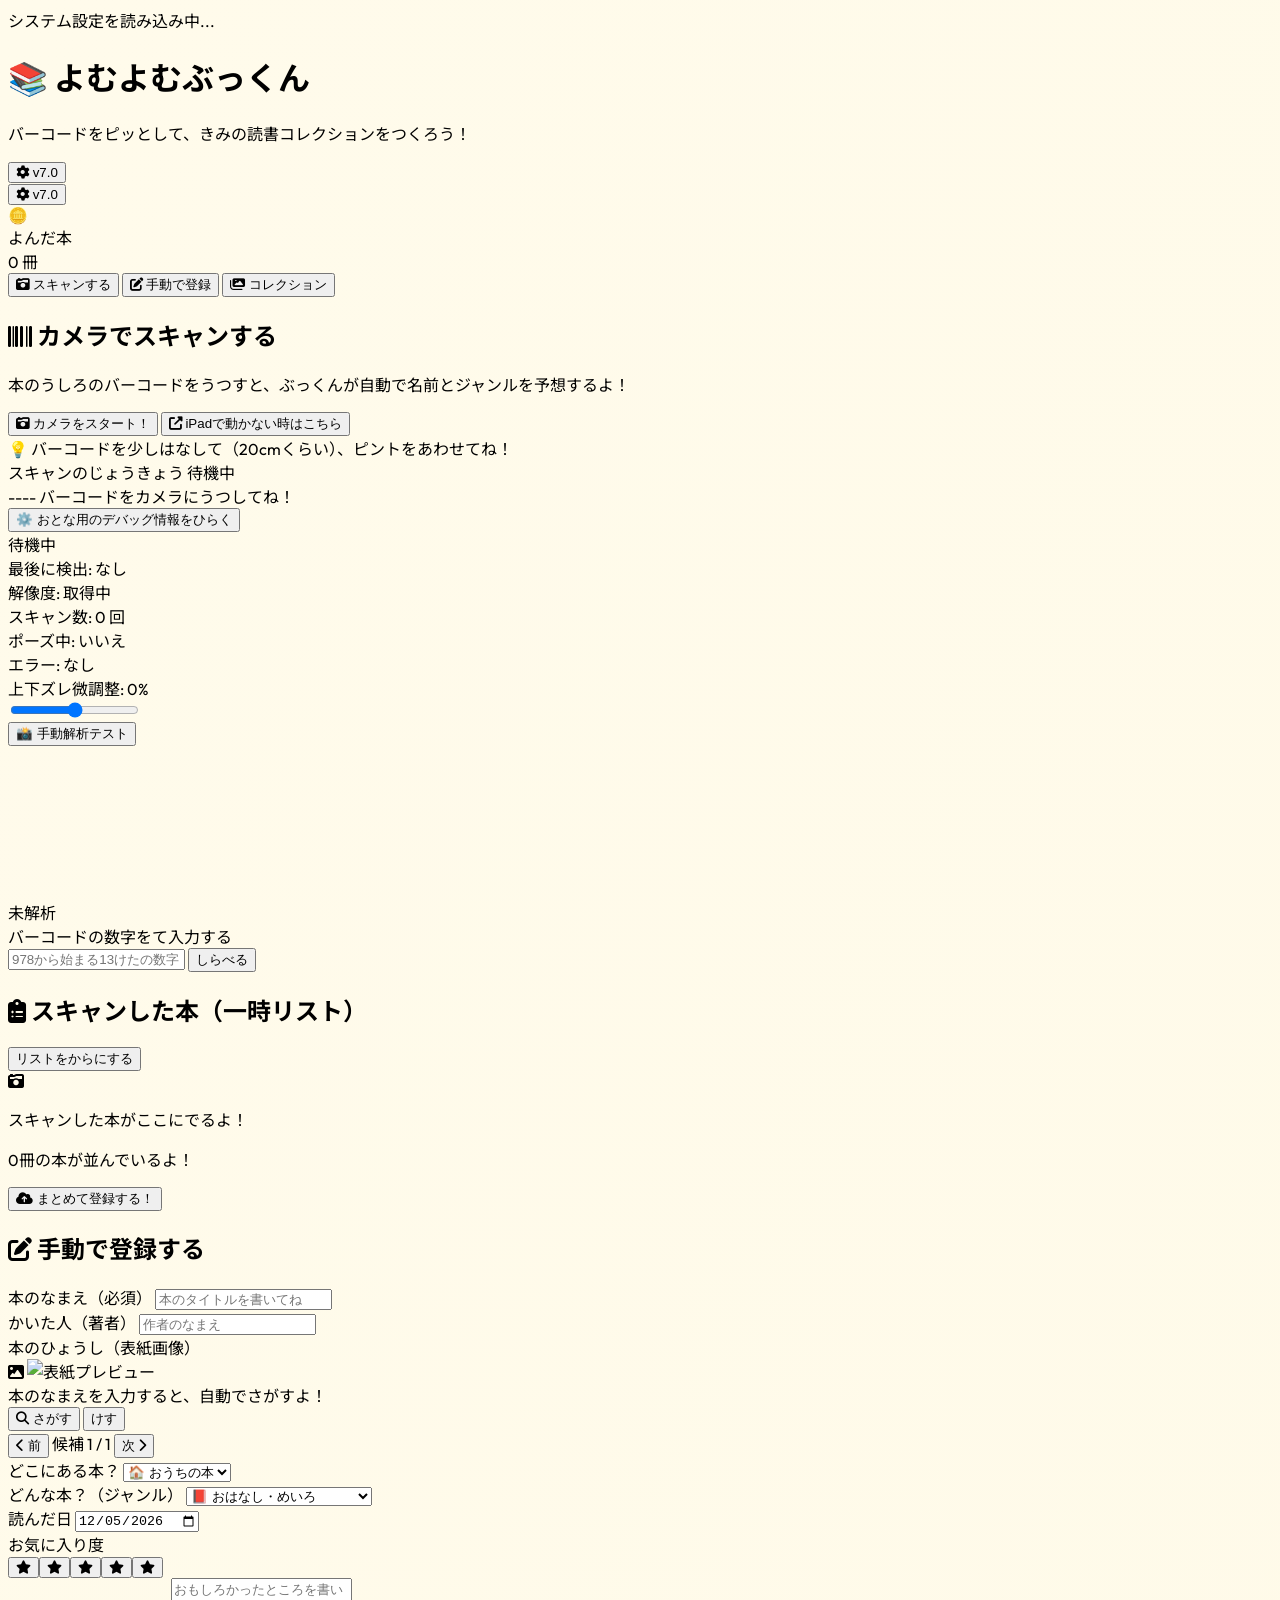
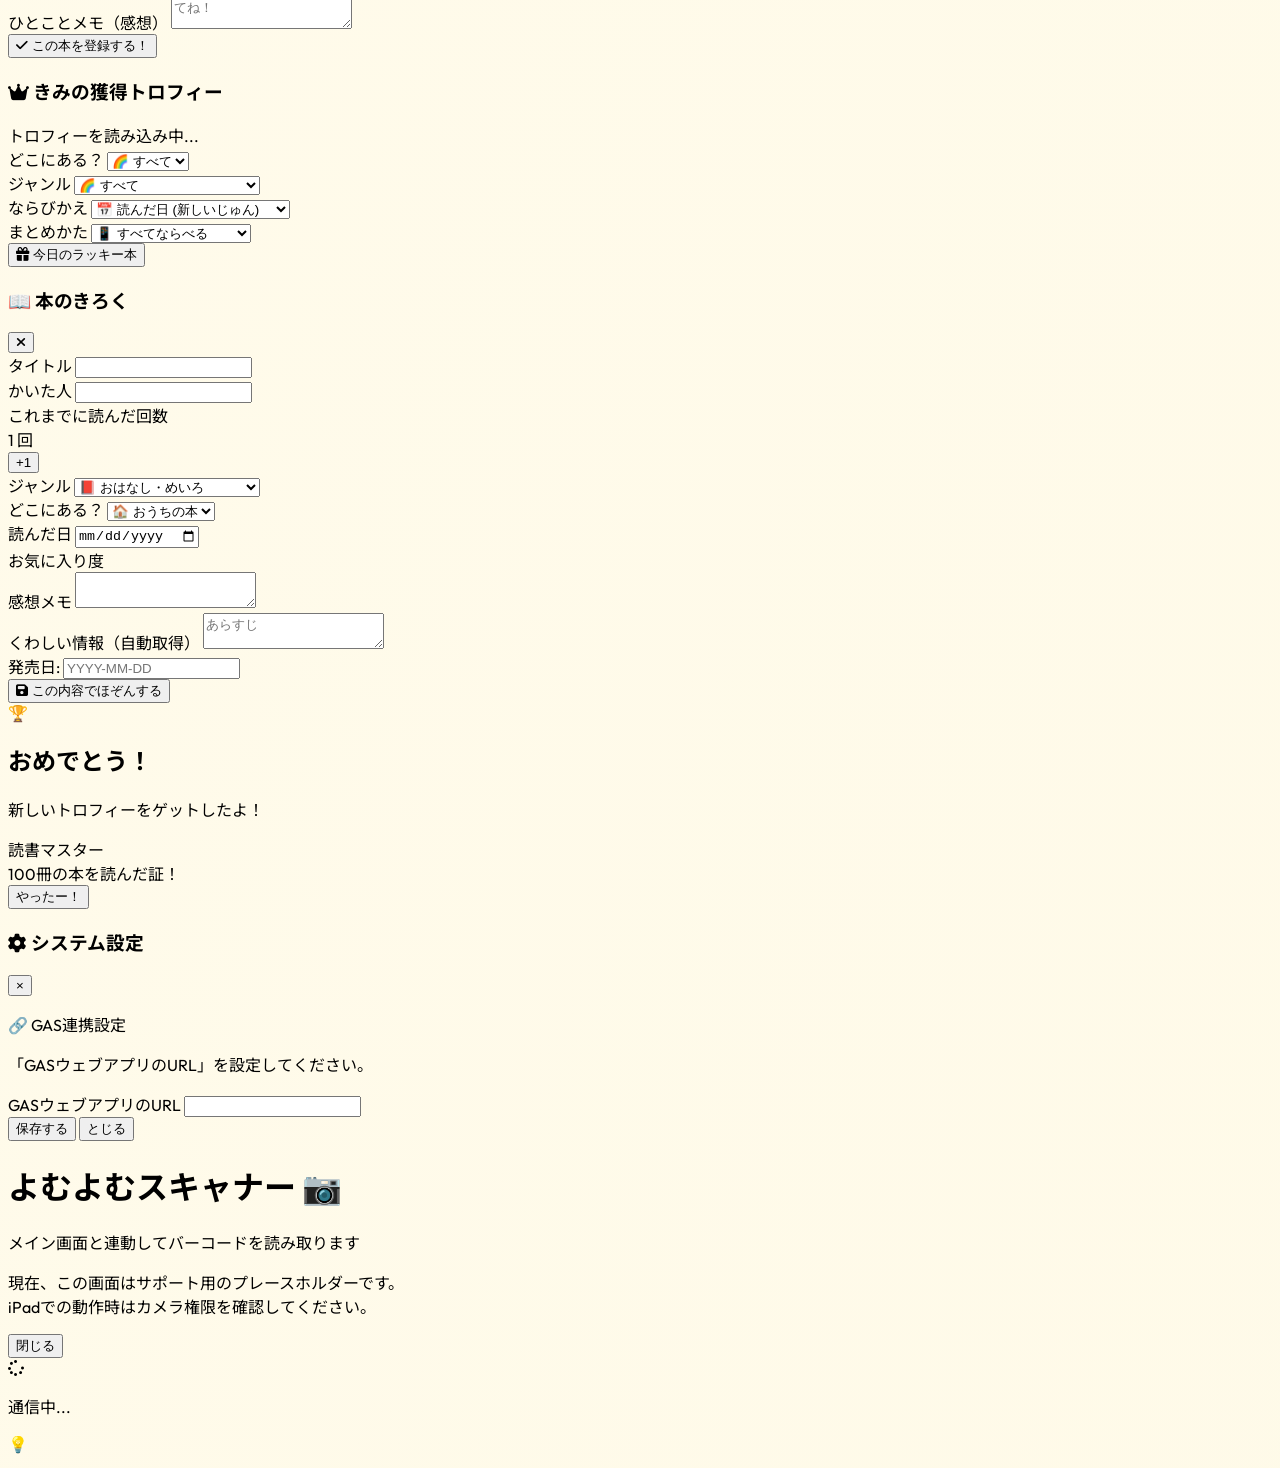
==== commit 03f5cb04: "htmlファイルの分割" ====
--- a/index.html
+++ b/index.html
@@ -1,115 +1,20 @@
 <!DOCTYPE html>
 <html lang="ja">
 <head>
-  <script>
-    window.onerror = function(message, source, lineno, colno, error) {
-      const errorDiv = document.createElement('div');
-      errorDiv.style.position = 'fixed';
-      errorDiv.style.top = '0';
-      errorDiv.style.left = '0';
-      errorDiv.style.width = '100%';
-      errorDiv.style.backgroundColor = '#fee2e2';
-      errorDiv.style.color = '#991b1b';
-      errorDiv.style.padding = '16px';
-      errorDiv.style.borderBottom = '4px solid #f87171';
-      errorDiv.style.zIndex = '99999';
-      errorDiv.style.fontFamily = 'monospace';
-      errorDiv.style.fontSize = '12px';
-      errorDiv.style.whiteSpace = 'pre-wrap';
-      errorDiv.style.userSelect = 'text';
-      errorDiv.style.webkitUserSelect = 'text';
-      errorDiv.innerHTML = '<strong>[JS Error]</strong> ' + message + '<br>場所: ' + source + ':' + lineno + ':' + colno;
-      
-      if (document.body) {
-        document.body.appendChild(errorDiv);
-      } else {
-        window.addEventListener('DOMContentLoaded', () => {
-          document.body.appendChild(errorDiv);
-        });
-      }
-      return false;
-    };
-  </script>
   <meta charset="UTF-8">
   <title>よむよむぶっくん 📚</title>
-  
   <meta name="apple-mobile-web-app-capable" content="yes">
   <meta name="apple-mobile-web-app-status-bar-style" content="black-translucent">
   <meta name="viewport" content="width=device-width, initial-scale=1.0, maximum-scale=1.0, user-scalable=no, viewport-fit=cover">
   
   <link href="https://fonts.googleapis.com/css2?family=Noto+Sans+JP:wght@400;700;900&family=Outfit:wght@400;600;800&display=swap" rel="stylesheet">
   <link rel="stylesheet" href="https://cdnjs.cloudflare.com/ajax/libs/font-awesome/6.4.0/css/all.min.css">
-  
   <script src="https://cdn.tailwindcss.com"></script>
-  <script>
-    tailwind.config = {
-      theme: {
-        extend: {
-          colors: {
-            brand: {
-              50: 'var(--theme-50, #fffbeb)',
-              100: 'var(--theme-100, #fef3c7)',
-              200: 'var(--theme-200, #fde68a)',
-              300: 'var(--theme-300, #fcd34d)',
-              400: 'var(--theme-400, #fbbf24)',
-              500: 'var(--theme-500, #f59e0b)', 
-              600: 'var(--theme-600, #d97706)',
-              700: 'var(--theme-700, #b45309)',
-            }
-          },
-          fontFamily: {
-            sans: ['"Outfit"', '"Noto Sans JP"', 'sans-serif'],
-          }
-        }
-      }
-    }
-  </script>
-  
-  <style>
-    :root {
-      /* デフォルトのテーマカラー (オレンジ系) */
-      --theme-50: #fffbeb;
-      --theme-100: #fef3c7;
-      --theme-200: #fde68a;
-      --theme-300: #fcd34d;
-      --theme-400: #fbbf24;
-      --theme-500: #f59e0b;
-      --theme-600: #d97706;
-      --theme-700: #b45309;
-      --kid-bg-gradient: linear-gradient(to bottom right, #fffbeb, rgba(254,243,199,0.4));
-    }
-    
-    * {
-      -webkit-tap-highlight-color: transparent;
-      user-select: none;
-      -webkit-user-select: none;
-    }
-    input, textarea {
-      user-select: text !important;
-      -webkit-user-select: text !important;
-    }
-    
-    body {
-      font-family: 'Outfit', 'Noto Sans JP', sans-serif;
-      overscroll-behavior-y: contain;
-      background: var(--kid-bg-gradient);
-      transition: background 0.8s ease;
-    }
-    
-    #reader { border: none !important; }
-    #reader video { border-radius: 20px !important; object-fit: cover !important; }
-    #reader__scan_region { background: #000; border-radius: 20px; overflow: hidden; }
-    #reader__dashboard { padding: 10px 0 !important; }
-    
-    /* 横スクロール隠し */
-    .hide-scrollbar::-webkit-scrollbar { display: none; }
-    .hide-scrollbar { -ms-overflow-style: none; scrollbar-width: none; }
-  </style>
+  <link rel="stylesheet" href="style.css">
 </head>
 <body class="min-h-screen p-4 pb-24 md:p-8 md:pb-28 transition-colors duration-500">
 
   <div id="main-app-container" class="max-w-5xl mx-auto bg-white/95 backdrop-blur-md rounded-[32px] shadow-xl border-4 border-brand-200 overflow-hidden flex flex-col min-h-[85vh]">
-    
     <div id="kid-tabs-container" class="w-full bg-slate-100 flex overflow-x-auto hide-scrollbar border-b border-slate-200">
       <div class="p-3 text-xs text-slate-500 font-bold">システム設定を読み込み中...</div>
     </div>
@@ -122,19 +27,19 @@
           </h1>
           <p class="text-xs md:text-sm font-bold text-brand-700 mt-1">バーコードをピッとして、きみの読書コレクションをつくろう！</p>
         </div>
-        <button type="button" onclick="showSettingsModal(true)" class="md:hidden p-2 text-brand-500 hover:text-brand-600 active:scale-90 transition-transform relative">
+        <button type="button" onclick="ui.showSettingsModal(true)" class="md:hidden p-2 text-brand-500 hover:text-brand-600 active:scale-90 transition-transform relative">
           <i class="fa-solid fa-gear text-2xl"></i>
           <span class="absolute bottom-0 right-0 bg-brand-500 text-white text-[8px] px-1 rounded-md font-bold border border-white">v7.0</span>
         </button>
       </div>
       
       <div class="flex items-center gap-3">
-        <button type="button" onclick="showSettingsModal(true)" class="hidden md:flex p-3 rounded-2xl bg-brand-50 hover:bg-brand-100 text-brand-500 hover:text-brand-600 border border-brand-200 active:scale-90 transition-all items-center justify-center relative">
+        <button type="button" onclick="ui.showSettingsModal(true)" class="hidden md:flex p-3 rounded-2xl bg-brand-50 hover:bg-brand-100 text-brand-500 hover:text-brand-600 border border-brand-200 active:scale-90 transition-all items-center justify-center relative">
           <i class="fa-solid fa-gear text-xl"></i>
           <span class="absolute -bottom-1 -right-1 bg-brand-500 text-white text-[8px] px-1 rounded-md font-bold border border-white">v7.0</span>
         </button>
         
-        <div class="flex items-center gap-3 bg-white px-6 py-3 rounded-full border-2 border-brand-300 shadow-inner select-none active:scale-98 transition-transform cursor-pointer" onclick="switchTab('tab-gallery')">
+        <div class="flex items-center gap-3 bg-white px-6 py-3 rounded-full border-2 border-brand-300 shadow-inner select-none active:scale-98 transition-transform cursor-pointer" onclick="ui.switchTab('tab-gallery')">
           <span class="text-3xl animate-bounce">🪙</span>
           <div>
             <div class="text-[10px] font-black text-brand-700 uppercase tracking-widest leading-none">よんだ本</div>
@@ -147,46 +52,37 @@
     </header>
 
     <nav class="flex p-3 bg-brand-50/30 gap-2 border-b-2 border-brand-100/60">
-      <button type="button" id="nav-btn-scan" onclick="switchTab('tab-scan')" class="flex-1 flex flex-col sm:flex-row items-center justify-center gap-2 py-4 px-3 sm:px-6 rounded-2xl font-black text-lg transition-all transform scale-102 bg-brand-500 text-white shadow-lg border border-brand-400">
+      <button type="button" id="nav-btn-scan" onclick="ui.switchTab('tab-scan')" class="flex-1 flex flex-col sm:flex-row items-center justify-center gap-2 py-4 px-3 sm:px-6 rounded-2xl font-black text-lg transition-all transform scale-102 bg-brand-500 text-white shadow-lg border border-brand-400">
         <i class="fa-solid fa-camera-retro text-xl"></i>
         <span>スキャンする</span>
       </button>
-      <button type="button" id="nav-btn-manual" onclick="switchTab('tab-manual')" class="flex-1 flex flex-col sm:flex-row items-center justify-center gap-2 py-4 px-3 sm:px-6 rounded-2xl font-bold text-lg transition-all text-brand-700 bg-brand-50/50 hover:bg-brand-100/50 border border-brand-200/60">
+      <button type="button" id="nav-btn-manual" onclick="ui.switchTab('tab-manual')" class="flex-1 flex flex-col sm:flex-row items-center justify-center gap-2 py-4 px-3 sm:px-6 rounded-2xl font-bold text-lg transition-all text-brand-700 bg-brand-50/50 hover:bg-brand-100/50 border border-brand-200/60">
         <i class="fa-solid fa-pen-to-square text-xl"></i>
         <span>手動で登録</span>
       </button>
-      <button type="button" id="nav-btn-gallery" onclick="switchTab('tab-gallery')" class="flex-1 flex flex-col sm:flex-row items-center justify-center gap-2 py-4 px-3 sm:px-6 rounded-2xl font-bold text-lg transition-all text-brand-700 bg-brand-50/50 hover:bg-brand-100/50 border border-brand-200/60">
+      <button type="button" id="nav-btn-gallery" onclick="ui.switchTab('tab-gallery')" class="flex-1 flex flex-col sm:flex-row items-center justify-center gap-2 py-4 px-3 sm:px-6 rounded-2xl font-bold text-lg transition-all text-brand-700 bg-brand-50/50 hover:bg-brand-100/50 border border-brand-200/60">
         <i class="fa-solid fa-images text-xl"></i>
         <span>コレクション</span>
       </button>
     </nav>
 
     <main class="flex-grow p-6 md:p-8 relative">
-      
       <section id="tab-scan" class="space-y-6">
         <div class="grid grid-cols-1 lg:grid-cols-12 gap-6 items-start">
-          
           <div class="lg:col-span-5 bg-brand-50/30 p-5 rounded-[24px] border-2 border-brand-200/60 space-y-4">
             <h2 class="text-xl font-black text-brand-800 flex items-center gap-2">
-              <i class="fa-solid fa-barcode text-brand-500"></i>
-              カメラでスキャンする
+              <i class="fa-solid fa-barcode text-brand-500"></i> カメラでスキャンする
             </h2>
-            <p class="text-xs text-brand-600 leading-relaxed">
-              本のうしろのバーコードをうつすと、ぶっくんが自動で名前とジャンルを予想するよ！
-            </p>
-            
+            <p class="text-xs text-brand-600 leading-relaxed">本のうしろのバーコードをうつすと、ぶっくんが自動で名前とジャンルを予想するよ！</p>
             <div class="space-y-2">
-              <button type="button" id="camera-toggle-btn" onclick="toggleCamera()" class="w-full px-8 py-4 rounded-2xl font-black text-lg bg-brand-500 hover:bg-brand-600 active:scale-95 text-white shadow-md flex items-center justify-center gap-3 transition-all">
+              <button type="button" id="camera-toggle-btn" onclick="scanner.toggleCamera()" class="w-full px-8 py-4 rounded-2xl font-black text-lg bg-brand-500 hover:bg-brand-600 active:scale-95 text-white shadow-md flex items-center justify-center gap-3 transition-all">
                 <i id="camera-btn-icon" class="fa-solid fa-camera-retro text-xl"></i>
                 <span id="camera-btn-text">カメラをスタート！</span>
               </button>
-              
-              <button type="button" onclick="openScannerWindow()" class="w-full py-3.5 rounded-2xl font-bold text-xs bg-slate-800 hover:bg-slate-700 active:scale-98 text-brand-300 shadow-md flex items-center justify-center gap-2 transition-all">
-                <i class="fa-solid fa-up-right-from-square"></i>
-                iPadで動かない時はこちら
+              <button type="button" onclick="scanner.openScannerWindow()" class="w-full py-3.5 rounded-2xl font-bold text-xs bg-slate-800 hover:bg-slate-700 active:scale-98 text-brand-300 shadow-md flex items-center justify-center gap-2 transition-all">
+                <i class="fa-solid fa-up-right-from-square"></i> iPadで動かない時はこちら
               </button>
             </div>
-            
             <div class="relative">
               <div class="relative w-full aspect-[4/3] overflow-hidden rounded-2xl">
                 <div id="reader" class="hidden w-full h-full bg-black border-4 border-brand-300 shadow-md"></div>
@@ -200,10 +96,7 @@
                   </div>
                 </div>
               </div>
-              <div id="camera-hint-text" class="hidden text-center text-xs text-brand-600 font-bold mt-2 animate-pulse">
-                💡 バーコードを少しはなして（20cmくらい）、ピントをあわせてね！
-              </div>
-              
+              <div id="camera-hint-text" class="hidden text-center text-xs text-brand-600 font-bold mt-2 animate-pulse">💡 バーコードを少しはなして（20cmくらい）、ピントをあわせてね！</div>
               <div id="scan-status-monitor" class="mt-3 p-4 bg-white rounded-2xl border-2 border-brand-200 shadow-sm flex flex-col gap-2">
                 <div class="flex justify-between items-center">
                   <span class="text-[10px] font-black text-brand-600 tracking-wider">スキャンのじょうきょう</span>
@@ -214,13 +107,9 @@
                   <span class="text-[11px] text-brand-700 font-bold leading-none" id="scan-status-message">バーコードをカメラにうつしてね！</span>
                 </div>
               </div>
-
               <div class="flex justify-center mt-3">
-                <button type="button" onclick="toggleDebugPanel()" class="px-4 py-1.5 bg-slate-100 hover:bg-slate-200 text-slate-500 font-bold text-[10px] rounded-full border border-slate-200">
-                  ⚙️ おとな用のデバッグ情報をひらく
-                </button>
-              </div>
-
+                <button type="button" onclick="scanner.toggleDebugPanel()" class="px-4 py-1.5 bg-slate-100 hover:bg-slate-200 text-slate-500 font-bold text-[10px] rounded-full border border-slate-200">⚙️ おとな用のデバッグ情報をひらく</button>
+              </div>
               <div id="camera-debug-panel" class="hidden mt-2 p-4 bg-slate-800 rounded-2xl text-xs font-mono space-y-2 border border-slate-700 shadow-inner">
                 <div class="flex justify-between items-center border-b border-slate-700 pb-1.5">
                   <div class="flex items-center gap-2">
@@ -234,20 +123,18 @@
                   <div>スキャン数: <span id="debug-scan-attempts" class="text-green-300">0</span> 回</div>
                   <div>ポーズ中: <span id="debug-scan-paused-state" class="text-red-300">いいえ</span></div>
                 </div>
-                <div class="text-[11px] text-slate-400 border-t border-slate-700 pt-1.5">
-                  エラー: <span id="debug-last-error" class="text-red-400 break-all">なし</span>
-                </div>
+                <div class="text-[11px] text-slate-400 border-t border-slate-700 pt-1.5">エラー: <span id="debug-last-error" class="text-red-400 break-all">なし</span></div>
                 <div class="border-t border-slate-700 pt-2 pb-1">
                   <div class="flex items-center justify-between text-[11px] text-slate-300 mb-1">
                     <span class="font-bold">上下ズレ微調整:</span>
                     <span id="debug-crop-offset-val" class="text-yellow-400 font-bold">0%</span>
                   </div>
                   <div class="flex items-center gap-3">
-                    <input type="range" id="debug-crop-offset-slider" min="-50" max="50" value="0" oninput="updateCropOffsetFromSlider(this.value)" class="flex-grow h-1 bg-slate-700 rounded-lg appearance-none cursor-pointer accent-brand-500">
+                    <input type="range" id="debug-crop-offset-slider" min="-50" max="50" value="0" oninput="scanner.updateCropOffsetFromSlider(this.value)" class="flex-grow h-1 bg-slate-700 rounded-lg appearance-none cursor-pointer accent-brand-500">
                   </div>
                 </div>
                 <div class="border-t border-slate-700 pt-2 flex gap-2">
-                  <button type="button" onclick="captureAndTestDecode()" class="flex-grow py-2 px-3 bg-amber-600 text-white font-bold rounded-lg text-xs">📸 手動解析テスト</button>
+                  <button type="button" onclick="scanner.captureAndTestDecode()" class="flex-grow py-2 px-3 bg-amber-600 text-white font-bold rounded-lg text-xs">📸 手動解析テスト</button>
                 </div>
                 <div id="debug-capture-preview-container" class="hidden flex items-center gap-3 bg-slate-900 p-2 rounded-xl">
                   <canvas id="debug-canvas" class="w-24 h-auto bg-black rounded-lg border border-slate-600"></canvas>
@@ -255,12 +142,11 @@
                 </div>
               </div>
             </div>
-            
             <div class="pt-4 border-t border-brand-200/50 space-y-2 select-text">
               <label class="block text-xs font-bold text-brand-700">バーコードの数字をて入力する</label>
               <div class="flex gap-2">
                 <input type="text" id="manual-isbn-input" class="flex-grow bg-white text-md text-gray-800 px-4 py-3 rounded-xl border-2 border-brand-200 focus:outline-none" placeholder="978から始まる13けたの数字">
-                <button type="button" onclick="submitManualIsbn()" class="px-5 py-3 bg-brand-500 hover:bg-brand-600 text-white font-black text-sm rounded-xl">しらべる</button>
+                <button type="button" onclick="ui.submitManualIsbn()" class="px-5 py-3 bg-brand-500 hover:bg-brand-600 text-white font-black text-sm rounded-xl">しらべる</button>
               </div>
             </div>
           </div>
@@ -268,28 +154,23 @@
           <div class="lg:col-span-7 space-y-4">
             <div class="flex justify-between items-center">
               <h2 class="text-xl font-black text-brand-800 flex items-center gap-2">
-                <i class="fa-solid fa-clipboard-list text-brand-500"></i>
-                スキャンした本（一時リスト）
+                <i class="fa-solid fa-clipboard-list text-brand-500"></i> スキャンした本（一時リスト）
               </h2>
-              <button type="button" onclick="clearTempListConfirm()" class="text-xs font-bold text-rose-500 hover:underline">
-                リストをからにする
-              </button>
-            </div>
-            
+              <button type="button" onclick="ui.clearTempListConfirm()" class="text-xs font-bold text-rose-500 hover:underline">リストをからにする</button>
+            </div>
             <div id="temp-list-container" class="space-y-4 max-h-[50vh] overflow-y-auto pr-1">
               <div class="text-center py-16 px-4 border-4 border-dashed border-brand-200 rounded-3xl bg-brand-50/20">
                 <i class="fa-solid fa-camera-retro text-5xl text-brand-300 mb-4 animate-bounce"></i>
                 <p class="text-lg font-black text-brand-700">スキャンした本がここにでるよ！</p>
               </div>
             </div>
-            
             <div id="batch-submit-btn-container" class="p-4 bg-brand-100/70 border border-brand-200 rounded-[24px] flex flex-col sm:flex-row justify-between items-center gap-4 hidden">
               <div>
                 <p class="text-md font-black text-brand-800">
                   <span id="temp-count-badge" class="bg-brand-500 text-white px-3 py-1 rounded-full text-xs font-black mr-1">0</span>冊の本が並んでいるよ！
                 </p>
               </div>
-              <button type="button" onclick="submitBatchBooks()" class="w-full sm:w-auto px-6 py-3.5 bg-accent-500 hover:bg-accent-600 active:scale-95 text-white font-black text-md rounded-xl shadow-md">
+              <button type="button" onclick="ui.submitBatchBooks()" class="w-full sm:w-auto px-6 py-3.5 bg-brand-500 hover:bg-brand-600 active:scale-95 text-white font-black text-md rounded-xl shadow-md">
                 <i class="fa-solid fa-cloud-arrow-up text-lg"></i> まとめて登録する！
               </button>
             </div>
@@ -301,7 +182,7 @@
         <h2 class="text-2xl font-black text-brand-800 mb-6 flex items-center gap-2">
           <i class="fa-solid fa-pen-to-square text-brand-500"></i> 手動で登録する
         </h2>
-        <form onsubmit="submitManualForm(event)" class="space-y-5">
+        <form onsubmit="ui.submitManualForm(event)" class="space-y-5">
           <div>
             <label class="block text-sm font-bold text-brand-700 mb-1">本のなまえ（必須）</label>
             <input type="text" id="manual-title" required class="w-full bg-white text-md p-4 rounded-xl border-2 border-brand-200" placeholder="本のタイトルを書いてね">
@@ -310,7 +191,6 @@
             <label class="block text-sm font-bold text-brand-700 mb-1">かいた人（著者）</label>
             <input type="text" id="manual-author" class="w-full bg-white text-md p-4 rounded-xl border-2 border-brand-200" placeholder="作者のなまえ">
           </div>
-          
           <div class="bg-white p-4 rounded-[20px] border-2 border-brand-200 space-y-3">
             <label class="block text-sm font-bold text-brand-700">本のひょうし（表紙画像）</label>
             <div class="flex items-center gap-4">
@@ -321,19 +201,18 @@
               <div class="flex-grow space-y-2">
                 <div id="manual-cover-status" class="text-[11px] text-slate-500 font-bold leading-normal">本のなまえを入力すると、自動でさがすよ！</div>
                 <div class="flex gap-2">
-                  <button type="button" id="btn-manual-cover-search" onclick="searchManualCoverImage(false)" class="px-3 py-2 bg-brand-100 font-black text-xs rounded-xl"><i class="fa-solid fa-magnifying-glass"></i> さがす</button>
-                  <button type="button" id="btn-manual-cover-clear" onclick="clearManualCoverImage()" class="hidden px-3 py-2 bg-rose-50 text-rose-600 font-black text-xs rounded-xl">けす</button>
+                  <button type="button" id="btn-manual-cover-search" onclick="ui.searchManualCoverImage(false)" class="px-3 py-2 bg-brand-100 font-black text-xs rounded-xl"><i class="fa-solid fa-magnifying-glass"></i> さがす</button>
+                  <button type="button" id="btn-manual-cover-clear" onclick="ui.clearManualCoverImage()" class="hidden px-3 py-2 bg-rose-50 text-rose-600 font-black text-xs rounded-xl">けす</button>
                 </div>
                 <input type="hidden" id="manual-cover-url" value="">
               </div>
             </div>
             <div id="manual-cover-candidates-container" class="hidden border-t border-brand-100 pt-2 flex items-center justify-between">
-              <button type="button" onclick="prevCoverCandidate()" class="p-1.5 text-brand-500 hover:text-brand-700 text-xs font-bold"><i class="fa-solid fa-chevron-left"></i> 前</button>
+              <button type="button" onclick="ui.prevCoverCandidate()" class="p-1.5 text-brand-500 hover:text-brand-700 text-xs font-bold"><i class="fa-solid fa-chevron-left"></i> 前</button>
               <span id="manual-cover-candidate-info" class="text-[10px] text-slate-400 font-bold">候補 1 / 1</span>
-              <button type="button" onclick="nextCoverCandidate()" class="p-1.5 text-brand-500 hover:text-brand-700 text-xs font-bold">次 <i class="fa-solid fa-chevron-right"></i></button>
-            </div>
-          </div>
-          
+              <button type="button" onclick="ui.nextCoverCandidate()" class="p-1.5 text-brand-500 hover:text-brand-700 text-xs font-bold">次 <i class="fa-solid fa-chevron-right"></i></button>
+            </div>
+          </div>
           <div class="grid grid-cols-1 md:grid-cols-2 gap-4">
             <div>
               <label class="block text-sm font-bold text-brand-700 mb-1.5">どこにある本？</label>
@@ -344,11 +223,9 @@
             </div>
             <div>
               <label class="block text-sm font-bold text-brand-700 mb-1.5">どんな本？（ジャンル）</label>
-              <select id="manual-genre" class="w-full bg-white font-bold p-3.5 rounded-xl border-2 border-brand-200">
-                </select>
-            </div>
-          </div>
-          
+              <select id="manual-genre" class="w-full bg-white font-bold p-3.5 rounded-xl border-2 border-brand-200"></select>
+            </div>
+          </div>
           <div class="grid grid-cols-1 md:grid-cols-2 gap-4">
             <div>
               <label class="block text-sm font-bold text-brand-700 mb-1">読んだ日</label>
@@ -362,32 +239,28 @@
               </div>
             </div>
           </div>
-          
           <div>
             <label class="block text-sm font-bold text-brand-700 mb-1">ひとことメモ（感想）</label>
             <textarea id="manual-comment" rows="3" class="w-full bg-white p-4 rounded-xl border-2 border-brand-200" placeholder="おもしろかったところを書いてね！"></textarea>
           </div>
-          <button type="submit" class="w-full py-4 bg-accent-500 hover:bg-accent-600 text-white font-black text-xl rounded-2xl shadow-md">
+          <button type="submit" class="w-full py-4 bg-brand-500 hover:bg-brand-600 text-white font-black text-xl rounded-2xl shadow-md">
             <i class="fa-solid fa-check"></i> この本を登録する！
           </button>
         </form>
       </section>
 
       <section id="tab-gallery" class="space-y-6 hidden">
-        
         <div class="bg-white/80 backdrop-blur p-4 rounded-[24px] border-2 border-brand-200 shadow-sm">
           <h3 class="font-black text-brand-800 text-sm mb-3 flex items-center gap-2"><i class="fa-solid fa-crown text-brand-500"></i> きみの獲得トロフィー</h3>
           <div id="trophy-container" class="flex overflow-x-auto hide-scrollbar gap-3 pb-2">
             <div class="text-xs text-slate-400">トロフィーを読み込み中...</div>
           </div>
         </div>
-
         <div class="bg-brand-50/30 p-5 rounded-[24px] border-2 border-brand-200/50 flex flex-col md:flex-row gap-4 items-end">
-          
           <div class="flex-grow w-full grid grid-cols-2 md:grid-cols-4 gap-3">
             <div>
               <span class="block text-[10px] font-bold text-brand-700 mb-1">どこにある？</span>
-              <select id="filter-owner" onchange="renderRegisteredBooks()" class="w-full bg-white text-xs font-bold p-2.5 rounded-xl border border-brand-200">
+              <select id="filter-owner" onchange="ui.renderRegisteredBooks()" class="w-full bg-white text-xs font-bold p-2.5 rounded-xl border border-brand-200">
                 <option value="すべて">🌈 すべて</option>
                 <option value="おうちの本">🏠 おうち</option>
                 <option value="図書館で借りた本">🏢 図書館</option>
@@ -395,13 +268,13 @@
             </div>
             <div>
               <span class="block text-[10px] font-bold text-brand-700 mb-1">ジャンル</span>
-              <select id="filter-genre" onchange="renderRegisteredBooks()" class="w-full bg-white text-xs font-bold p-2.5 rounded-xl border border-brand-200">
+              <select id="filter-genre" onchange="ui.renderRegisteredBooks()" class="w-full bg-white text-xs font-bold p-2.5 rounded-xl border border-brand-200">
                 <option value="すべて">🌈 すべて</option>
-                </select>
+              </select>
             </div>
             <div>
               <span class="block text-[10px] font-bold text-brand-700 mb-1">ならびかえ</span>
-              <select id="sort-by" onchange="renderRegisteredBooks()" class="w-full bg-white text-xs font-bold p-2.5 rounded-xl border border-brand-200">
+              <select id="sort-by" onchange="ui.renderRegisteredBooks()" class="w-full bg-white text-xs font-bold p-2.5 rounded-xl border border-brand-200">
                 <option value="date-desc" selected>📅 読んだ日 (新しいじゅん)</option>
                 <option value="date-asc">📅 読んだ日 (古いじゅん)</option>
                 <option value="rating-desc">🏆 お気に入り度 (高いじゅん)</option>
@@ -411,18 +284,16 @@
             </div>
             <div>
               <span class="block text-[10px] font-bold text-brand-700 mb-1">まとめかた</span>
-              <select id="group-by" onchange="renderRegisteredBooks()" class="w-full bg-white text-xs font-bold p-2.5 rounded-xl border border-brand-200">
+              <select id="group-by" onchange="ui.renderRegisteredBooks()" class="w-full bg-white text-xs font-bold p-2.5 rounded-xl border border-brand-200">
                 <option value="none" selected>📱 すべてならべる</option>
                 <option value="series">📚 シリーズでまとめる</option>
               </select>
             </div>
           </div>
-          
-          <button type="button" onclick="drawGacha()" class="flex-shrink-0 w-full md:w-auto px-6 py-3 bg-gradient-to-r from-pink-400 to-purple-500 hover:from-pink-500 hover:to-purple-600 text-white font-black text-sm rounded-xl shadow-md transition-transform active:scale-95 flex items-center justify-center gap-2">
+          <button type="button" onclick="ui.drawGacha()" class="flex-shrink-0 w-full md:w-auto px-6 py-3 bg-gradient-to-r from-pink-400 to-purple-500 hover:from-pink-500 hover:to-purple-600 text-white font-black text-sm rounded-xl shadow-md transition-transform active:scale-95 flex items-center justify-center gap-2">
             <i class="fa-solid fa-gift text-lg"></i> 今日のラッキー本
           </button>
         </div>
-        
         <div id="registered-list-container" class="grid grid-cols-2 md:grid-cols-3 lg:grid-cols-4 gap-5"></div>
       </section>
     </main>
@@ -430,21 +301,17 @@
 
   <div id="book-detail-modal" class="fixed inset-0 bg-black/70 backdrop-blur-md flex items-center justify-center z-[100] transition-all duration-300 opacity-0 pointer-events-none p-4">
     <div class="bg-white w-full max-w-2xl max-h-[90vh] rounded-[32px] shadow-2xl flex flex-col overflow-hidden relative transform scale-95 transition-transform duration-300" id="book-detail-content">
-      
       <div class="p-4 border-b border-gray-100 flex justify-between items-center bg-brand-50/50">
         <h3 class="font-black text-lg text-brand-800">📖 本のきろく</h3>
-        <button type="button" onclick="closeBookDetail()" class="w-10 h-10 bg-slate-200 hover:bg-slate-300 rounded-full flex items-center justify-center text-slate-600 font-bold active:scale-90 transition-transform"><i class="fa-solid fa-xmark"></i></button>
-      </div>
-      
+        <button type="button" onclick="ui.closeBookDetail()" class="w-10 h-10 bg-slate-200 hover:bg-slate-300 rounded-full flex items-center justify-center text-slate-600 font-bold active:scale-90 transition-transform"><i class="fa-solid fa-xmark"></i></button>
+      </div>
       <div class="p-5 overflow-y-auto hide-scrollbar flex-grow space-y-5">
         <input type="hidden" id="detail-id">
         <input type="hidden" id="detail-isbn">
-        
         <div class="flex flex-col sm:flex-row gap-6">
           <div class="w-32 h-44 mx-auto sm:mx-0 flex-shrink-0 relative">
             <div id="detail-cover-container" class="w-full h-full rounded-xl shadow-md overflow-hidden border border-gray-200"></div>
           </div>
-          
           <div class="flex-grow space-y-3">
             <div>
               <label class="text-[10px] font-bold text-brand-600">タイトル</label>
@@ -454,20 +321,16 @@
               <label class="text-[10px] font-bold text-brand-600">かいた人</label>
               <input type="text" id="detail-author" class="w-full text-sm text-gray-600 border-b-2 border-transparent focus:border-brand-400 bg-transparent outline-none py-1">
             </div>
-            
             <div class="flex items-center gap-3 bg-brand-50 p-3 rounded-xl border border-brand-100 mt-2">
               <div class="flex-grow">
                 <div class="text-[10px] font-bold text-brand-700">これまでに読んだ回数</div>
                 <div class="text-2xl font-black text-brand-600"><span id="detail-read-count-display">1</span> <span class="text-sm">回</span></div>
                 <input type="hidden" id="detail-read-count">
               </div>
-              <button type="button" onclick="incrementReadCount()" class="w-14 h-14 bg-accent-500 hover:bg-accent-600 active:scale-90 text-white rounded-full flex items-center justify-center font-black text-xl shadow-md transition-transform">
-                +1
-              </button>
-            </div>
-          </div>
-        </div>
-        
+              <button type="button" onclick="ui.incrementReadCount()" class="w-14 h-14 bg-brand-500 hover:bg-brand-600 active:scale-90 text-white rounded-full flex items-center justify-center font-black text-xl shadow-md transition-transform">+1</button>
+            </div>
+          </div>
+        </div>
         <div class="grid grid-cols-2 gap-4">
           <div>
             <label class="block text-[10px] font-bold text-brand-600 mb-1">ジャンル</label>
@@ -492,12 +355,10 @@
             </div>
           </div>
         </div>
-        
         <div>
           <label class="block text-[10px] font-bold text-brand-600 mb-1">感想メモ</label>
           <textarea id="detail-comment" rows="2" class="w-full bg-slate-50 text-sm p-3 rounded-xl border border-slate-200 outline-none focus:border-brand-400"></textarea>
         </div>
-        
         <div class="bg-slate-50 p-3 rounded-xl border border-slate-200 space-y-2">
           <label class="block text-[10px] font-bold text-slate-500">くわしい情報（自動取得）</label>
           <textarea id="detail-description" rows="2" class="w-full bg-transparent text-xs text-slate-600 outline-none resize-none" placeholder="あらすじ"></textarea>
@@ -506,11 +367,9 @@
             <input type="text" id="detail-published" class="bg-transparent text-xs text-slate-600 outline-none flex-grow" placeholder="YYYY-MM-DD">
           </div>
         </div>
-        
-      </div>
-      
+      </div>
       <div class="p-4 border-t border-gray-100 bg-white">
-        <button type="button" onclick="saveBookDetail()" class="w-full py-3.5 bg-brand-500 hover:bg-brand-600 active:scale-95 text-white font-black text-lg rounded-xl shadow-md transition-transform flex justify-center items-center gap-2">
+        <button type="button" onclick="ui.saveBookDetail()" class="w-full py-3.5 bg-brand-500 hover:bg-brand-600 active:scale-95 text-white font-black text-lg rounded-xl shadow-md transition-transform flex justify-center items-center gap-2">
           <i class="fa-solid fa-floppy-disk"></i> この内容でほぞんする
         </button>
       </div>
@@ -526,7 +385,7 @@
         <div class="text-xl font-black text-brand-800" id="celeb-name">読書マスター</div>
         <div class="text-xs text-brand-600 mt-1" id="celeb-desc">100冊の本を読んだ証！</div>
       </div>
-      <button type="button" onclick="closeTrophyModal()" class="w-full py-3 bg-brand-500 text-white font-black rounded-xl active:scale-95">やったー！</button>
+      <button type="button" onclick="ui.closeTrophyModal()" class="w-full py-3 bg-brand-500 text-white font-black rounded-xl active:scale-95">やったー！</button>
     </div>
   </div>
 
@@ -536,7 +395,7 @@
         <h3 class="text-xl font-black text-brand-800 flex items-center gap-2">
           <i class="fa-solid fa-gear text-brand-500"></i> システム設定
         </h3>
-        <button type="button" onclick="showSettingsModal(false)" class="text-gray-400 hover:text-gray-600 text-2xl font-bold">&times;</button>
+        <button type="button" onclick="ui.showSettingsModal(false)" class="text-gray-400 hover:text-gray-600 text-2xl font-bold">&times;</button>
       </div>
       <div class="space-y-4">
         <div class="bg-brand-50 p-4 rounded-2xl border border-brand-200 text-xs text-brand-800">
@@ -548,7 +407,7 @@
           <input type="text" id="settings-gas-url-input" class="w-full bg-slate-50 text-xs text-slate-800 p-3 rounded-xl border-2 border-brand-200 focus:outline-none">
         </div>
         <div class="flex gap-3 pt-2">
-          <button type="button" onclick="saveGasUrlSettings()" class="flex-1 py-3.5 bg-brand-500 hover:bg-brand-600 text-white font-black text-sm rounded-xl">保存する</button>
+          <button type="button" onclick="ui.saveGasUrlSettings()" class="flex-1 py-3.5 bg-brand-500 hover:bg-brand-600 text-white font-black text-sm rounded-xl">保存する</button>
           <button type="button" onclick="showSettingsModal(false)" class="px-5 py-3.5 bg-slate-100 hover:bg-slate-200 text-slate-700 font-bold text-sm rounded-xl">とじる</button>
         </div>
       </div>
@@ -572,827 +431,17 @@
       <p class="text-lg font-black text-brand-800" id="loading-text">通信中...</p>
     </div>
   </div>
+  
   <div id="toast-container" class="fixed bottom-6 left-1/2 -translate-x-1/2 bg-gray-900/90 backdrop-blur text-white px-6 py-4 rounded-2xl shadow-2xl flex items-center gap-3 transition-all duration-300 translate-y-24 opacity-0 z-[600] pointer-events-none w-11/12 max-w-md">
     <span class="text-xl">💡</span>
     <p id="toast-text" class="font-bold text-sm"></p>
   </div>
 
   <script src="https://unpkg.com/html5-qrcode"></script>
-  
-  <script>
-    const GENRE_LIST = [
-      "📕 おはなし・めいろ",
-      "🐱 どうぶつ・きょうりゅう",
-      "🚡 のりもの",
-      "🚀 うちゅう・かがく",
-      "🗾 にほん・せかい",
-      "👗 おしゃれ・おしごと",
-      "🔮 ファンタジー・ようせい",
-      "🏫 くらし・べんきょう",
-      "🦸 ヒーロー・アニメ",
-      "📦 その他"
-    ];
-
-    let appSettings = { kids: [], trophies: [], themeRules: [] };
-    let currentKidIndex = 0;
-    let tempBooks = [];
-    let allRegisteredBooks = [];
-    let manualCoverCandidates = [];
-    let currentCoverCandidateIndex = 0;
-    
-    // スキャナー変数
-    let html5QrCode = null;
-    let isCameraRunning = false;
-    let isScanningPaused = false;
-    let lastScannedIsbn = "";
-    let lastScannedTime = 0;
-    let barcodeDetector = null;
-    let autoScanInterval = null;
-    let cropYOffsetPercent = 0;
-    let audioCtx = null;
-
-    // URLモード判定
-    const urlParams = new URLSearchParams(window.location.search);
-    const isScannerMode = urlParams.get('mode') === 'scanner';
-    let webAppUrl = ''; // GASデプロイURL
-    
-    const safeStorage = {
-      getItem: (k) => { try { return localStorage.getItem(k); } catch(e){ return null; } },
-      setItem: (k,v) => { try { localStorage.setItem(k,v); } catch(e){} }
-    };
-
-    // GASドライバー
-    const dbDriver = {
-      getGasUrl: () => webAppUrl || safeStorage.getItem('yomuyomu_gas_url') || '',
-      getSettings: (successCb, failCb) => {
-        const url = dbDriver.getGasUrl();
-        if(!url) return failCb(new Error("No URL"));
-        fetch(url + '?action=getSettings').then(r=>r.json()).then(successCb).catch(failCb);
-      },
-      getBooks: (sheetName, successCb, failCb) => {
-        const url = dbDriver.getGasUrl();
-        fetch(url + '?action=getBooks&sheetName=' + encodeURIComponent(sheetName)).then(r=>r.json()).then(successCb).catch(failCb);
-      },
-      addBooks: (payload, sheetName, successCb, failCb) => {
-        const url = dbDriver.getGasUrl();
-        fetch(url + '?action=addBooks', {
-          method: 'POST', body: JSON.stringify({sheetName: sheetName, books: payload})
-        }).then(r=>r.json()).then(successCb).catch(failCb);
-      },
-      updateBook: (payload, sheetName, successCb, failCb) => {
-        const url = dbDriver.getGasUrl();
-        fetch(url + '?action=updateBook', {
-          method: 'POST', body: JSON.stringify({sheetName: sheetName, book: payload})
-        }).then(r=>r.json()).then(successCb).catch(failCb);
-      }
-    };
-
-    // ==========================================
-    // 初期化 ＆ 設定モーダル
-    // ==========================================
-    window.addEventListener('DOMContentLoaded', () => {
-      if (isScannerMode) {
-        document.getElementById('main-app-container').classList.add('hidden');
-        document.getElementById('scanner-only-container').classList.remove('hidden');
-        return; // スキャナーモード時はアプリ初期化をスキップ
-      }
-
-      // ジャンルセレクトボックスの初期化
-      const manualGenre = document.getElementById('manual-genre');
-      const filterGenre = document.getElementById('filter-genre');
-      const detailGenre = document.getElementById('detail-genre');
-      let genreOptions = '';
-      GENRE_LIST.forEach(g => { genreOptions += `<option value="${g}">${g}</option>`; });
-      if(manualGenre) manualGenre.innerHTML = genreOptions;
-      if(detailGenre) detailGenre.innerHTML = genreOptions;
-      if(filterGenre) filterGenre.innerHTML += genreOptions;
-
-      // 日付初期値
-      document.getElementById('manual-date').value = new Date().toISOString().split('T')[0];
-      renderManualStars(5);
-
-      // 設定とデータのロード
-      loadAppSettingsAndData();
-      
-      // Native BarcodeDetector
-      if (typeof window.BarcodeDetector !== 'undefined') {
-        try { barcodeDetector = new window.BarcodeDetector({ formats: ['ean_13'] }); } catch(e){}
-      }
-
-      // 手動タイトルの自動検索フック
-      const manualTitleInput = document.getElementById('manual-title');
-      if (manualTitleInput) {
-        manualTitleInput.addEventListener('blur', () => searchManualCoverImage(true));
-      }
-    });
-
-    function showSettingsModal(show) {
-      const modal = document.getElementById('settings-modal');
-      const input = document.getElementById('settings-gas-url-input');
-      if (show) {
-        input.value = dbDriver.getGasUrl();
-        modal.classList.remove('opacity-0', 'pointer-events-none');
-      } else {
-        modal.classList.add('opacity-0', 'pointer-events-none');
-      }
-    }
-
-    function saveGasUrlSettings() {
-      const input = document.getElementById('settings-gas-url-input');
-      const url = input.value.trim();
-      if (!url.startsWith("https://script.google.com/")) { showToast("有効なGASのURLではありません"); return; }
-      safeStorage.setItem('yomuyomu_gas_url', url);
-      showToast("設定を保存したよ！");
-      showSettingsModal(false);
-      loadAppSettingsAndData();
-    }
-
-    // ==========================================
-    // データ読み込み ＆ UI構築
-    // ==========================================
-    function loadAppSettingsAndData() {
-      if(!dbDriver.getGasUrl()) { showSettingsModal(true); return; }
-      showLoading(true, "システム設定をよみこみ中...");
-      dbDriver.getSettings(
-        (settings) => {
-          appSettings = settings;
-          renderKidTabs();
-          if (appSettings.kids.length > 0) {
-            fetchRegisteredBooks();
-          } else {
-            showLoading(false);
-            showToast("子供の設定がありません。設定シートを確認してね！");
-          }
-        },
-        (err) => {
-          showLoading(false);
-          showToast("設定の読み込みに失敗しました。GAS URLを確認してください。");
-        }
-      );
-    }
-
-    function renderKidTabs() {
-      const container = document.getElementById('kid-tabs-container');
-      if(!container) return;
-      let html = '';
-      appSettings.kids.forEach((kid, idx) => {
-        const isActive = idx === currentKidIndex;
-        const baseClass = isActive ? 'bg-white shadow-sm rounded-t-xl text-brand-800 border-b-2 border-brand-500' : 'text-slate-500 hover:bg-slate-200/50';
-        html += `
-          <button type="button" onclick="switchKid(${idx})" class="px-6 py-3 font-black text-sm flex-shrink-0 transition-all ${baseClass}">
-            <span class="inline-block w-3 h-3 rounded-full mr-2" style="background-color: ${kid.color || '#ccc'}"></span>${kid.name}
-          </button>
-        `;
-      });
-      container.innerHTML = html;
-      applyKidTheme();
-    }
-
-    function switchKid(idx) {
-      if (currentKidIndex === idx) return;
-      currentKidIndex = idx;
-      renderKidTabs();
-      applyKidTheme();
-      fetchRegisteredBooks();
-    }
-
-    function applyKidTheme() {
-      if (appSettings.kids.length === 0) return;
-      const kid = appSettings.kids[currentKidIndex];
-      const color = kid.color || '#f59e0b';
-      document.documentElement.style.setProperty('--theme-500', color);
-      document.documentElement.style.setProperty('--kid-bg-gradient', `linear-gradient(to bottom right, #fff, ${color}22, #fff)`);
-    }
-
-    function fetchRegisteredBooks() {
-      if (appSettings.kids.length === 0) return;
-      const kid = appSettings.kids[currentKidIndex];
-      showLoading(true, `${kid.name} の本棚をよみこみ中...`);
-      dbDriver.getBooks(kid.sheetName, 
-        (books) => {
-          allRegisteredBooks = books;
-          document.getElementById('dashboard-counter').textContent = books.length;
-          renderRegisteredBooks();
-          calculateAndRenderTrophies();
-          showLoading(false);
-        },
-        (err) => {
-          showLoading(false);
-          showToast("データの読み込みに失敗しました。");
-        }
-      );
-    }
-
-    // ==========================================
-    // トロフィーシステム
-    // ==========================================
-    function calculateAndRenderTrophies() {
-      const container = document.getElementById('trophy-container');
-      if(!container || !appSettings.trophies) return;
-      const books = allRegisteredBooks;
-      const totalCount = books.length;
-      const genreCounts = {}; GENRE_LIST.forEach(g => genreCounts[g] = 0);
-      let favCount = 0, repeatCount = 0;
-
-      books.forEach(b => {
-        if(genreCounts[b.genre] !== undefined) genreCounts[b.genre]++;
-        if(b.rating === 5) favCount++;
-        if((b.readCount || 1) >= 3) repeatCount++;
-      });
-      const uniqueDays = new Set(books.map(b => (b.date||'').split(' ')[0])).size;
-
-      const kid = appSettings.kids[currentKidIndex];
-      const storageKey = `trophy_unlocked_${kid.name}`;
-      let unlockedIds = JSON.parse(safeStorage.getItem(storageKey) || '[]');
-      let newUnlocked = false, latestTrophy = null;
-      let html = '';
-
-      appSettings.trophies.forEach(t => {
-        let isUnlocked = false, progress = 0;
-        if (t.conditionType === 'total_books') progress = totalCount;
-        else if (t.conditionType === 'consecutive_days') progress = uniqueDays;
-        else if (t.conditionType === 'review_count') progress = favCount;
-        else if (t.conditionType === 'repeat_count') progress = repeatCount;
-        else if (t.conditionType.startsWith('genre_')) {
-          const targetG = GENRE_LIST.find(g => g.includes(t.conditionType.split('_')[1]));
-          progress = targetG ? genreCounts[targetG] : 0;
-        }
-
-        isUnlocked = progress >= t.required;
-        if (isUnlocked && !unlockedIds.includes(t.id)) {
-          unlockedIds.push(t.id); newUnlocked = true; latestTrophy = t;
-        }
-
-        if (isUnlocked) {
-          html += `<div class="flex-shrink-0 flex flex-col items-center justify-center w-16 h-16 rounded-2xl bg-gradient-to-br from-yellow-100 to-amber-200 border-2 border-amber-400 shadow-md cursor-pointer active:scale-95 transition-transform" onclick="showToast('${t.name}: ${t.desc}')"><span class="text-2xl">${t.icon}</span></div>`;
-        } else {
-          html += `<div class="flex-shrink-0 flex flex-col items-center justify-center w-16 h-16 rounded-2xl bg-slate-100 border-2 border-slate-200 opacity-60 cursor-pointer active:scale-95 transition-transform" onclick="showToast('あと ${t.required - progress} 冊で解放！')"><span class="text-2xl grayscale opacity-30">🔒</span></div>`;
-        }
-      });
-      container.innerHTML = html || '<div class="text-xs text-slate-400">トロフィーはまだないよ</div>';
-
-      if (newUnlocked) {
-        safeStorage.setItem(storageKey, JSON.stringify(unlockedIds));
-        showCelebrationModal(latestTrophy);
-      }
-    }
-
-    function showCelebrationModal(t) {
-      document.getElementById('celeb-icon').textContent = t.icon;
-      document.getElementById('celeb-name').textContent = t.name;
-      document.getElementById('celeb-desc').textContent = t.desc;
-      const modal = document.getElementById('trophy-celebration-modal');
-      modal.classList.remove('opacity-0', 'pointer-events-none');
-      setTimeout(() => document.getElementById('trophy-celebration-content').classList.remove('scale-50'), 50);
-      playBeep();
-    }
-    
-    function closeTrophyModal() {
-      document.getElementById('trophy-celebration-content').classList.add('scale-50');
-      setTimeout(() => document.getElementById('trophy-celebration-modal').classList.add('opacity-0', 'pointer-events-none'), 300);
-    }
-
-    // ==========================================
-    // UI制御ヘルパー
-    // ==========================================
-    function showLoading(show, text="通信中...") {
-      const overlay = document.getElementById('loading-overlay');
-      if(document.getElementById('loading-text')) document.getElementById('loading-text').textContent = text;
-      show ? overlay.classList.remove('opacity-0','pointer-events-none') : overlay.classList.add('opacity-0','pointer-events-none');
-    }
-
-    function showToast(msg) {
-      const toast = document.getElementById('toast-container');
-      document.getElementById('toast-text').textContent = msg;
-      toast.classList.remove('translate-y-24','opacity-0');
-      setTimeout(()=> toast.classList.add('translate-y-24','opacity-0'), 3000);
-    }
-
-    function switchTab(tabId) {
-      ['tab-scan', 'tab-manual', 'tab-gallery'].forEach(id => {
-        document.getElementById(id).classList.add('hidden');
-        document.getElementById(id.replace('tab-', 'nav-btn-')).className = "flex-1 flex flex-col sm:flex-row items-center justify-center gap-2 py-4 px-3 sm:px-6 rounded-2xl font-bold text-lg transition-all text-brand-700 bg-brand-50/50 hover:bg-brand-100/50 border border-brand-200/60";
-      });
-      document.getElementById(tabId).classList.remove('hidden');
-      document.getElementById(tabId.replace('tab-', 'nav-btn-')).className = "flex-1 flex flex-col sm:flex-row items-center justify-center gap-2 py-4 px-3 sm:px-6 rounded-2xl font-black text-lg transition-all transform scale-102 bg-brand-500 text-white shadow-lg border border-brand-400";
-      
-      if(tabId !== 'tab-scan' && isCameraRunning) stopCamera();
-      if(tabId === 'tab-gallery') renderRegisteredBooks();
-    }
-
-    // ==========================================
-    // スキャナー ＆ API検索 ＆ テーマ予測
-    // ==========================================
-    function getSupportedFormats() {
-      if (typeof window.Html5Qrcode !== 'undefined' && window.Html5Qrcode.SupportedFormats) return [ window.Html5Qrcode.SupportedFormats.EAN_13 ];
-      if (typeof window.Html5QrcodeSupportedFormats !== 'undefined') return [ window.Html5QrcodeSupportedFormats.EAN_13 ];
-      return [ 10 ];
-    }
-    
-    function initAudio() { if(!audioCtx) audioCtx = new (window.AudioContext || window.webkitAudioContext)(); if(audioCtx.state === 'suspended') audioCtx.resume(); }
-    
-    function playBeep() {
-      try {
-        initAudio(); if (!audioCtx) return;
-        const now = audioCtx.currentTime;
-        const osc1 = audioCtx.createOscillator(); const gain1 = audioCtx.createGain();
-        osc1.connect(gain1); gain1.connect(audioCtx.destination);
-        osc1.type = 'sine'; osc1.frequency.setValueAtTime(1000, now); gain1.gain.setValueAtTime(0.08, now); gain1.gain.exponentialRampToValueAtTime(0.01, now + 0.08);
-        osc1.start(now); osc1.stop(now + 0.08);
-        const osc2 = audioCtx.createOscillator(); const gain2 = audioCtx.createGain();
-        osc2.connect(gain2); gain2.connect(audioCtx.destination);
-        osc2.type = 'sine'; osc2.frequency.setValueAtTime(1300, now + 0.09); gain2.gain.setValueAtTime(0.08, now + 0.09); gain2.gain.exponentialRampToValueAtTime(0.01, now + 0.18);
-        osc2.start(now + 0.09); osc2.stop(now + 0.18);
-      } catch(e){}
-    }
-
-    async function toggleCamera() {
-      initAudio();
-      const btn = document.getElementById('camera-toggle-btn');
-      const readerDiv = document.getElementById('reader');
-      if (isCameraRunning) { await stopCamera(); } 
-      else {
-        isCameraRunning = true; isScanningPaused = false;
-        readerDiv.classList.remove('hidden');
-        document.getElementById('scan-area-overlay').classList.remove('hidden');
-        btn.innerHTML = '<i class="fa-solid fa-circle-stop text-xl animate-pulse"></i> カメラをとめる';
-        btn.classList.replace('bg-brand-500', 'bg-rose-500');
-        
-        html5QrCode = new Html5Qrcode("reader", { formatsToSupport: getSupportedFormats() });
-        const config = { fps: 12, videoConstraints: { width: { ideal: 1280 }, height: { ideal: 720 }, facingMode: "environment" }};
-        
-        const observer = new MutationObserver(() => {
-          const v = readerDiv.querySelector('video');
-          if(v) { v.setAttribute('playsinline','true'); v.setAttribute('autoplay','true'); v.play(); setTimeout(()=>startAutoScanLoop(v),500); observer.disconnect(); }
-        });
-        observer.observe(readerDiv, { childList: true, subtree: true });
-
-        try { await html5QrCode.start({ facingMode: "environment" }, config, onScanSuccess, ()=>{}); } 
-        catch(e) { await html5QrCode.start({}, config, onScanSuccess, ()=>{}); }
-      }
-    }
-    
-    async function stopCamera() {
-      stopAutoScanLoop();
-      if(html5QrCode && isCameraRunning) { try{ await html5QrCode.stop(); }catch(e){} html5QrCode=null; }
-      isCameraRunning=false; isScanningPaused=false;
-      document.getElementById('reader').classList.add('hidden');
-      document.getElementById('scan-area-overlay').classList.add('hidden');
-      const btn = document.getElementById('camera-toggle-btn');
-      btn.innerHTML = '<i class="fa-solid fa-camera-retro text-xl"></i> カメラをスタート！';
-      btn.classList.replace('bg-rose-500', 'bg-brand-500');
-    }
-
-    function startAutoScanLoop(videoEl) {
-      if(autoScanInterval) clearInterval(autoScanInterval);
-      if(!barcodeDetector) return;
-      autoScanInterval = setInterval(async () => {
-        if(!isCameraRunning || isScanningPaused) return;
-        const vW = videoEl.videoWidth || 0, vH = videoEl.videoHeight || 0;
-        if(vW===0) return;
-        let cY = Math.floor((vH - (vH*0.28))/2);
-        const cvs = document.createElement('canvas'); cvs.width=vW; cvs.height=Math.floor(vH*0.28);
-        const ctx = cvs.getContext('2d');
-        try {
-          ctx.drawImage(videoEl, 0, cY, vW, cvs.height, 0, 0, vW, cvs.height);
-          const res = await barcodeDetector.detect(cvs);
-          if(res.length>0 && res[0].rawValue.startsWith("978")) onScanSuccess(res[0].rawValue);
-        }catch(e){}
-      }, 120);
-    }
-    function stopAutoScanLoop() { if(autoScanInterval) clearInterval(autoScanInterval); }
-
-    function onScanSuccess(isbnText) {
-      if (isScanningPaused) return;
-      const isbn = String(isbnText).trim();
-      if(!isbn.startsWith("978")) return;
-      if(allRegisteredBooks.some(b=>b.isbn===isbn) || tempBooks.some(b=>b.isbn===isbn)) return;
-      const now = Date.now();
-      if(isbn===lastScannedIsbn && now-lastScannedTime<5000) return;
-      
-      isScanningPaused = true; lastScannedIsbn = isbn; lastScannedTime = now;
-      if(html5QrCode) { try{ html5QrCode.pause(true); }catch(e){} }
-      playBeep(); showToast("みつけたよ！");
-      document.getElementById('scan-status-isbn').textContent = isbn;
-      
-      addTempBookPlaceholder(isbn);
-      
-      setTimeout(()=>{
-        if(!isCameraRunning) return;
-        if(html5QrCode){ try{html5QrCode.resume();}catch(e){} }
-        isScanningPaused=false;
-        document.getElementById('scan-status-isbn').textContent = "----";
-      }, 1500);
-    }
-
-    function addTempBookPlaceholder(isbn) {
-      const tId = 'temp_'+Date.now();
-      const nBook = { tempId: tId, isbn: isbn, title: "検索中...", author:"", coverUrl:"", ownerType: "おうちの本", genre: "📕 おはなし・めいろ", comment:"", rating:5, readCount:1, isLoading:true };
-      tempBooks.unshift(nBook);
-      renderTempBooks();
-      
-      fetchBookInfoExt(isbn).then(info => {
-        const b = tempBooks.find(x=>x.tempId===tId);
-        if(b){
-          b.title = info.title || "不明"; b.author = info.author; b.coverUrl = info.coverUrl; b.description = info.description; b.publishedDate = info.publishedDate; b.isLoading = false;
-          let predictedGenre = "";
-          for(const rule of appSettings.themeRules) {
-            if(info.description && info.description.includes(rule.keyword)){ predictedGenre = rule.genre; break; }
-          }
-          if(predictedGenre) { b.genre = predictedGenre; showToast(`「${predictedGenre}」を自動セットしたよ！`); }
-          renderTempBooks();
-        }
-      });
-    }
-
-    async function fetchBookInfoExt(isbn) {
-      return new Promise((resolve) => {
-        const url = dbDriver.getGasUrl();
-        if(url) {
-          fetch(url+'?action=fetchBookInfo&isbn='+isbn).then(r=>r.json()).then(resolve).catch(()=>resolve({}));
-        } else resolve({});
-      });
-    }
-
-    function renderTempBooks() {
-      const container = document.getElementById('temp-list-container');
-      const badge = document.getElementById('temp-count-badge');
-      const btnContainer = document.getElementById('batch-submit-btn-container');
-      
-      if(tempBooks.length===0){
-        container.innerHTML = '<div class="text-center py-16 px-4 bg-white/50 rounded-3xl"><i class="fa-solid fa-barcode text-4xl text-slate-300 mb-2"></i><p class="font-bold text-slate-500">スキャンしてね</p></div>';
-        btnContainer.classList.add('hidden');
-      } else {
-        let html = '';
-        tempBooks.forEach(b => {
-          html += `
-            <div class="bg-white p-4 rounded-[20px] shadow-sm border border-slate-200 flex gap-4 relative ${b.isLoading?'opacity-60':''}">
-              <button onclick="removeTemp('${b.tempId}')" class="absolute -top-2 -right-2 bg-rose-500 text-white w-8 h-8 rounded-full shadow z-10"><i class="fa-solid fa-xmark"></i></button>
-              <div class="w-16 h-24 bg-slate-100 rounded-lg overflow-hidden flex-shrink-0">
-                ${b.coverUrl ? `<img src="${b.coverUrl}" class="w-full h-full object-cover">` : '<div class="flex h-full items-center justify-center text-slate-300"><i class="fa-solid fa-book"></i></div>'}
-              </div>
-              <div class="flex-grow space-y-2">
-                <input type="text" value="${b.title}" onchange="updateTemp('${b.tempId}','title',this.value)" class="w-full font-bold border-b border-dashed border-slate-300 outline-none">
-                <select onchange="updateTemp('${b.tempId}','genre',this.value)" class="w-full text-xs p-1 bg-slate-50 rounded border border-slate-200">
-                  ${GENRE_LIST.map(g => `<option value="${g}" ${b.genre===g?'selected':''}>${g}</option>`).join('')}
-                </select>
-              </div>
-            </div>
-          `;
-        });
-        container.innerHTML = html;
-        badge.textContent = tempBooks.length;
-        btnContainer.classList.remove('hidden');
-      }
-    }
-    function updateTemp(id, key, val) { const b=tempBooks.find(x=>x.tempId===id); if(b) b[key]=val; }
-    function removeTemp(id) { tempBooks = tempBooks.filter(x=>x.tempId!==id); renderTempBooks(); }
-    function clearTempListConfirm() { if(confirm("からにする？")){ tempBooks=[]; renderTempBooks(); } }
-
-    function submitBatchBooks() {
-      if(tempBooks.length===0) return;
-      showLoading(true, "保存中...");
-      const kid = appSettings.kids[currentKidIndex];
-      dbDriver.addBooks(tempBooks, kid.sheetName, (res) => {
-        showLoading(false);
-        if(res.success){ showToast("登録したよ！"); tempBooks=[]; renderTempBooks(); switchTab('tab-gallery'); }
-      }, (e)=>{ showLoading(false); showToast("エラーが発生しました"); });
-    }
-
-    // ==========================================
-    // 復活: 手動入力 ＆ 手動画像検索
-    // ==========================================
-    function renderManualStars(rating) {
-      const container = document.getElementById('manual-stars-container');
-      if(!container) return;
-      let html = '';
-      for (let i = 1; i <= 5; i++) {
-        const isGold = i <= rating;
-        const colorClass = isGold ? 'text-amber-400 scale-110' : 'text-slate-200';
-        html += `<button type="button" onclick="setManualRating(${i})" class="text-3xl focus:outline-none transition-transform active:scale-125 px-1"><i class="fa-solid fa-star ${colorClass}"></i></button>`;
-      }
-      container.innerHTML = html;
-      document.getElementById('manual-rating').value = rating;
-    }
-    
-    function setManualRating(rating) { renderManualStars(rating); }
-
-    function searchManualCoverImage(isSilent = false) {
-      const title = document.getElementById('manual-title').value.trim();
-      const author = document.getElementById('manual-author').value.trim();
-      const statusEl = document.getElementById('manual-cover-status');
-      
-      if (!title) { if (!isSilent) showToast("本の名前を書いてね！"); return; }
-      if (statusEl && !isSilent) statusEl.textContent = "インターネットで表紙をさがしています...";
-
-      let url = "";
-      if (webAppUrl) {
-        url = `${webAppUrl}?action=fetchBookInfoBySearch&title=${encodeURIComponent(title)}&author=${encodeURIComponent(author)}`;
-      } else {
-        url = `https://www.googleapis.com/books/v1/volumes?q=intitle:${encodeURIComponent(title)}+inauthor:${encodeURIComponent(author)}&maxResults=5`;
-      }
-      
-      fetch(url).then(res => res.json()).then(data => {
-        manualCoverCandidates = []; currentCoverCandidateIndex = 0;
-        const isFromGas = Array.isArray(data);
-        if (isFromGas) { manualCoverCandidates = data; }
-        else if (data && data.items) {
-          data.items.forEach(item => {
-            if (item.volumeInfo && item.volumeInfo.imageLinks) {
-              let t = item.volumeInfo.imageLinks.thumbnail || item.volumeInfo.imageLinks.smallThumbnail;
-              if (t) manualCoverCandidates.push(t.replace("http://", "https://"));
-            }
-          });
-        }
-        if (manualCoverCandidates.length > 0) {
-          updateCoverPreview();
-          if (statusEl) statusEl.textContent = `画像が ${manualCoverCandidates.length}件 みつかったよ！`;
-          if (!isSilent) showToast("表紙の候補がみつかりました！");
-        } else {
-          clearManualCoverImage();
-          if (statusEl) statusEl.textContent = "画像がみつかりませんでした。";
-          if (!isSilent) showToast("画像が見つかりませんでした");
-        }
-      }).catch(err => { if (!isSilent) showToast("検索エラーがおきました"); });
-    }
-
-    function updateCoverPreview() {
-      const img = document.getElementById('manual-cover-preview-img');
-      const placeholder = document.getElementById('manual-cover-preview-placeholder');
-      const input = document.getElementById('manual-cover-url');
-      const btnClear = document.getElementById('btn-manual-cover-clear');
-      const container = document.getElementById('manual-cover-candidates-container');
-      const info = document.getElementById('manual-cover-candidate-info');
-      
-      if (manualCoverCandidates.length > 0) {
-        const url = manualCoverCandidates[currentCoverCandidateIndex];
-        img.src = url; img.classList.remove('hidden'); placeholder.classList.add('hidden');
-        input.value = url; btnClear.classList.remove('hidden');
-        if (manualCoverCandidates.length > 1) {
-          container.classList.remove('hidden');
-          info.textContent = `候補 ${currentCoverCandidateIndex + 1} / ${manualCoverCandidates.length}`;
-        } else { container.classList.add('hidden'); }
-      } else { clearManualCoverImage(); }
-    }
-
-    function clearManualCoverImage() {
-      document.getElementById('manual-cover-preview-img').classList.add('hidden');
-      document.getElementById('manual-cover-preview-placeholder').classList.remove('hidden');
-      document.getElementById('manual-cover-url').value = "";
-      document.getElementById('btn-manual-cover-clear').classList.add('hidden');
-      document.getElementById('manual-cover-candidates-container').classList.add('hidden');
-      document.getElementById('manual-cover-status').textContent = "本のなまえを入力すると、自動でさがすよ！";
-      manualCoverCandidates = []; currentCoverCandidateIndex = 0;
-    }
-
-    function prevCoverCandidate() {
-      if (manualCoverCandidates.length <= 1) return;
-      currentCoverCandidateIndex = (currentCoverCandidateIndex - 1 + manualCoverCandidates.length) % manualCoverCandidates.length;
-      updateCoverPreview();
-    }
-    
-    function nextCoverCandidate() {
-      if (manualCoverCandidates.length <= 1) return;
-      currentCoverCandidateIndex = (currentCoverCandidateIndex + 1) % manualCoverCandidates.length;
-      updateCoverPreview();
-    }
-
-    function submitManualForm(event) {
-      event.preventDefault();
-      const title = document.getElementById('manual-title').value.trim();
-      const author = document.getElementById('manual-author').value.trim();
-      const genre = document.getElementById('manual-genre').value;
-      const ownerType = document.getElementById('manual-owner').value;
-      const dateVal = document.getElementById('manual-date').value;
-      const rating = Number(document.getElementById('manual-rating').value);
-      const comment = document.getElementById('manual-comment').value.trim();
-      const coverUrl = document.getElementById('manual-cover-url').value;
-
-      if (!title) { showToast("本の名前を書いてね！"); return; }
-      showLoading(true, "ほぞん中...");
-      
-      const singlePayload = [{
-        isbn: "", title: title, author: author, coverUrl: coverUrl || "",
-        ownerType: ownerType, genre: genre, date: dateVal, comment: comment, rating: rating, readCount: 1, description: "", publishedDate: ""
-      }];
-      
-      const kid = appSettings.kids[currentKidIndex];
-      dbDriver.addBooks(singlePayload, kid.sheetName, function(res) {
-        showLoading(false);
-        if (res.success) {
-          showToast("本を登録したよ！📖");
-          document.getElementById('manual-title').value = "";
-          document.getElementById('manual-author').value = "";
-          document.getElementById('manual-comment').value = "";
-          document.getElementById('manual-date').value = new Date().toISOString().split('T')[0];
-          renderManualStars(5);
-          clearManualCoverImage();
-          fetchRegisteredBooks();
-          switchTab('tab-gallery');
-        } else { showToast("登録にしっぱいしちゃった。"); }
-      }, function(err) { showLoading(false); showToast("通信エラーです"); });
-    }
-
-    function submitManualIsbn() {
-      const input = document.getElementById('manual-isbn-input');
-      const isbn = input.value.trim().replace(/[-\s]/g, '');
-      if (!/^\d{10}$|^\d{13}$/.test(isbn)) { showToast("バーコードは10けたか13けたで入れてね！"); return; }
-      input.value = ""; initAudio(); playBeep();
-      showToast("しらべています..."); addTempBookPlaceholder(isbn);
-    }
-
-    function openScannerWindow() {
-      initAudio(); playBeep();
-      const currentUrl = window.location.href;
-      const scanUrl = currentUrl + (currentUrl.indexOf('?') === -1 ? '?' : '&') + 'mode=scanner';
-      window.open(scanUrl, '_blank');
-    }
-
-    // ==========================================
-    // 復活: デバッグ機能（軽量版）
-    // ==========================================
-    function toggleDebugPanel() {
-      const p = document.getElementById('camera-debug-panel');
-      if(p) p.classList.toggle('hidden');
-    }
-    
-    function updateCropOffsetFromSlider(val) {
-      cropYOffsetPercent = parseInt(val) || 0;
-      document.getElementById('debug-crop-offset-val').textContent = (cropYOffsetPercent>0?'+':'') + cropYOffsetPercent + '%';
-    }
-    
-    async function captureAndTestDecode() {
-      const v = document.querySelector('#reader video');
-      if(!v) return showToast("カメラが動いていません");
-      const cvs = document.getElementById('debug-canvas');
-      const resDiv = document.getElementById('debug-capture-result');
-      document.getElementById('debug-capture-preview-container').classList.remove('hidden');
-      
-      const vW = v.videoWidth, vH = v.videoHeight;
-      let cY = Math.floor((vH - (vH*0.28))/2) + Math.floor(vH*(cropYOffsetPercent/100));
-      cvs.width = vW; cvs.height = Math.floor(vH*0.28);
-      const ctx = cvs.getContext('2d');
-      ctx.drawImage(v, 0, cY, vW, cvs.height, 0, 0, vW, cvs.height);
-      
-      resDiv.textContent = "解析中...";
-      try {
-        if(barcodeDetector) {
-          const res = await barcodeDetector.detect(cvs);
-          if(res.length>0) {
-            resDiv.textContent = "成功: " + res[0].rawValue;
-            onScanSuccess(res[0].rawValue);
-          } else { resDiv.textContent = "失敗"; }
-        } else { resDiv.textContent = "ネイティブエンジン非対応"; }
-      } catch(e) { resDiv.textContent = "エラー"; }
-    }
-
-    // ==========================================
-    // ギャラリー ＆ 詳細モーダル ＆ ガチャ
-    // ==========================================
-    function renderRegisteredBooks() {
-      const container = document.getElementById('registered-list-container');
-      const sort = document.getElementById('sort-by').value;
-      const fGenre = document.getElementById('filter-genre').value;
-      const fOwner = document.getElementById('filter-owner').value;
-
-      let list = allRegisteredBooks.filter(b => {
-        return (fGenre==='すべて' || b.genre===fGenre) && (fOwner==='すべて' || b.ownerType===fOwner);
-      });
-
-      list.sort((a,b)=>{
-        if(sort==='date-desc') return new Date(b.date) - new Date(a.date);
-        if(sort==='date-asc') return new Date(a.date) - new Date(b.date);
-        if(sort==='rating-desc') return b.rating - a.rating;
-        if(sort==='readCount-desc') return (b.readCount||1) - (a.readCount||1);
-        if(sort==='publish-desc') return new Date(b.publishedDate||'1900-01-01') - new Date(a.publishedDate||'1900-01-01');
-        return 0;
-      });
-
-      if(list.length===0) { container.innerHTML = '<div class="col-span-full text-center py-10 text-slate-500 font-bold">みつからないよ</div>'; return; }
-
-      let html = '';
-      list.forEach(b => {
-        const rc = b.readCount || 1;
-        html += `
-          <div onclick="openBookDetail('${b.id}')" class="bg-white rounded-[24px] p-3 shadow-sm border border-slate-100 active:scale-95 transition-transform cursor-pointer relative overflow-hidden">
-            ${b.rating===5 ? '<div class="absolute -top-4 -right-4 w-12 h-12 bg-amber-400 rotate-45 z-10 flex items-end justify-center pb-1"><i class="fa-solid fa-star text-white text-[10px]"></i></div>' : ''}
-            <div class="w-full h-32 flex justify-center mb-2">
-              <div class="w-24 h-full rounded shadow overflow-hidden bg-slate-100">
-                ${b.coverUrl ? `<img src="${b.coverUrl}" class="w-full h-full object-cover">` : '<div class="flex h-full items-center justify-center"><i class="fa-solid fa-book text-slate-300"></i></div>'}
-              </div>
-            </div>
-            <div class="text-[9px] px-2 py-0.5 bg-slate-100 rounded-full inline-block mb-1 font-bold text-slate-600 truncate max-w-full">${b.genre}</div>
-            <h4 class="font-black text-xs text-slate-800 line-clamp-2 leading-tight">${b.title}</h4>
-            <div class="flex justify-between items-center mt-2">
-              <div class="text-amber-400 text-[10px]">${'<i class="fa-solid fa-star"></i>'.repeat(b.rating)}</div>
-              ${rc>1 ? `<span class="text-[10px] font-black text-brand-600 bg-brand-50 px-1 rounded">読${rc}回</span>` : ''}
-            </div>
-          </div>
-        `;
-      });
-      container.innerHTML = html;
-    }
-
-    function drawGacha() {
-      const homeBooks = allRegisteredBooks.filter(b => b.ownerType === "おうちの本");
-      if(homeBooks.length === 0){ showToast("おうちの本を登録してから遊んでね！"); return; }
-      showLoading(true, "ガチャをまわしているよ... 🎁");
-      setTimeout(() => {
-        showLoading(false);
-        const rand = homeBooks[Math.floor(Math.random() * homeBooks.length)];
-        openBookDetail(rand.id);
-        setTimeout(() => showToast("✨ 今日のラッキー本はこれ！ ✨"), 300);
-      }, 1500);
-    }
-
-    let currentDetailBook = null;
-    function openBookDetail(id) {
-      const book = allRegisteredBooks.find(b => b.id === id);
-      if(!book) return;
-      currentDetailBook = book;
-
-      document.getElementById('detail-id').value = book.id;
-      document.getElementById('detail-isbn').value = book.isbn || "";
-      document.getElementById('detail-title').value = book.title;
-      document.getElementById('detail-author').value = book.author || "";
-      document.getElementById('detail-genre').value = book.genre;
-      document.getElementById('detail-owner').value = book.ownerType;
-      document.getElementById('detail-date').value = (book.date || "").split(' ')[0].replace(/\//g,'-');
-      document.getElementById('detail-comment').value = book.comment || "";
-      document.getElementById('detail-description').value = book.description || "";
-      document.getElementById('detail-published').value = book.publishedDate || "";
-      
-      const rc = book.readCount || 1;
-      document.getElementById('detail-read-count').value = rc;
-      document.getElementById('detail-read-count-display').textContent = rc;
-      
-      const coverHtml = book.coverUrl ? `<img src="${book.coverUrl}" class="w-full h-full object-cover">` : '<div class="flex h-full items-center justify-center"><i class="fa-solid fa-book text-slate-300 text-4xl"></i></div>';
-      document.getElementById('detail-cover-container').innerHTML = coverHtml;
-      
-      renderDetailStars(book.rating || 3);
-      
-      const modal = document.getElementById('book-detail-modal');
-      const content = document.getElementById('book-detail-content');
-      modal.classList.remove('opacity-0', 'pointer-events-none');
-      setTimeout(()=> content.classList.remove('scale-95'), 50);
-    }
-    
-    function closeBookDetail() {
-      const modal = document.getElementById('book-detail-modal');
-      const content = document.getElementById('book-detail-content');
-      content.classList.add('scale-95');
-      setTimeout(()=> modal.classList.add('opacity-0', 'pointer-events-none'), 300);
-    }
-
-    function renderDetailStars(rating) {
-      document.getElementById('detail-rating').value = rating;
-      let html = '';
-      for(let i=1; i<=5; i++){
-        html += `<i onclick="renderDetailStars(${i})" class="fa-solid fa-star text-2xl px-1 cursor-pointer transition-transform active:scale-125 ${i<=rating ? 'text-amber-400':'text-slate-200'}"></i>`;
-      }
-      document.getElementById('detail-stars-container').innerHTML = html;
-    }
-
-    function incrementReadCount() {
-      const el = document.getElementById('detail-read-count');
-      const disp = document.getElementById('detail-read-count-display');
-      let val = parseInt(el.value) + 1;
-      el.value = val; disp.textContent = val;
-      const btn = window.event.currentTarget;
-      btn.classList.add('scale-110', 'bg-pink-500');
-      setTimeout(()=> btn.classList.remove('scale-110', 'bg-pink-500'), 200);
-      playBeep();
-    }
-
-    function saveBookDetail() {
-      if(!currentDetailBook) return;
-      const kid = appSettings.kids[currentKidIndex];
-      const updatedBook = {
-        id: document.getElementById('detail-id').value,
-        isbn: document.getElementById('detail-isbn').value,
-        title: document.getElementById('detail-title').value,
-        author: document.getElementById('detail-author').value,
-        genre: document.getElementById('detail-genre').value,
-        ownerType: document.getElementById('detail-owner').value,
-        date: document.getElementById('detail-date').value.replace(/-/g, '/') + " 00:00:00",
-        comment: document.getElementById('detail-comment').value,
-        rating: parseInt(document.getElementById('detail-rating').value),
-        readCount: parseInt(document.getElementById('detail-read-count').value),
-        description: document.getElementById('detail-description').value,
-        publishedDate: document.getElementById('detail-published').value,
-        coverUrl: currentDetailBook.coverUrl
-      };
-
-      showLoading(true, "ほぞん中...");
-      dbDriver.updateBook(updatedBook, kid.sheetName, (res) => {
-        showLoading(false);
-        if(res.success){
-          showToast("保存したよ！");
-          closeBookDetail();
-          fetchRegisteredBooks(); 
-        } else { showToast("エラーがおきました"); }
-      }, (e)=>{ showLoading(false); showToast("通信エラー"); });
-    }
-  </script>
+  <script src="config.js"></script>
+  <script src="db-driver.js"></script>
+  <script src="ui.js"></script>
+  <script src="scanner.js"></script>
+  <script src="main.js"></script>
 </body>
 </html>
--- a/style.css
+++ b/style.css
@@ -0,0 +1,37 @@
+:root {
+  --theme-50: #fffbeb;
+  --theme-100: #fef3c7;
+  --theme-200: #fde68a;
+  --theme-300: #fcd34d;
+  --theme-400: #fbbf24;
+  --theme-500: #f59e0b;
+  --theme-600: #d97706;
+  --theme-700: #b45309;
+  --kid-bg-gradient: linear-gradient(to bottom right, #fffbeb, rgba(254,243,199,0.4));
+}
+
+* {
+  -webkit-tap-highlight-color: transparent;
+  user-select: none;
+  -webkit-user-select: none;
+}
+
+input, textarea {
+  user-select: text !important;
+  -webkit-user-select: text !important;
+}
+
+body {
+  font-family: 'Outfit', 'Noto Sans JP', sans-serif;
+  overscroll-behavior-y: contain;
+  background: var(--kid-bg-gradient);
+  transition: background 0.8s ease;
+}
+
+#reader { border: none !important; }
+#reader video { border-radius: 20px !important; object-fit: cover !important; }
+#reader__scan_region { background: #000; border-radius: 20px; overflow: hidden; }
+#reader__dashboard { padding: 10px 0 !important; }
+
+.hide-scrollbar::-webkit-scrollbar { display: none; }
+.hide-scrollbar { -ms-overflow-style: none; scrollbar-width: none; }
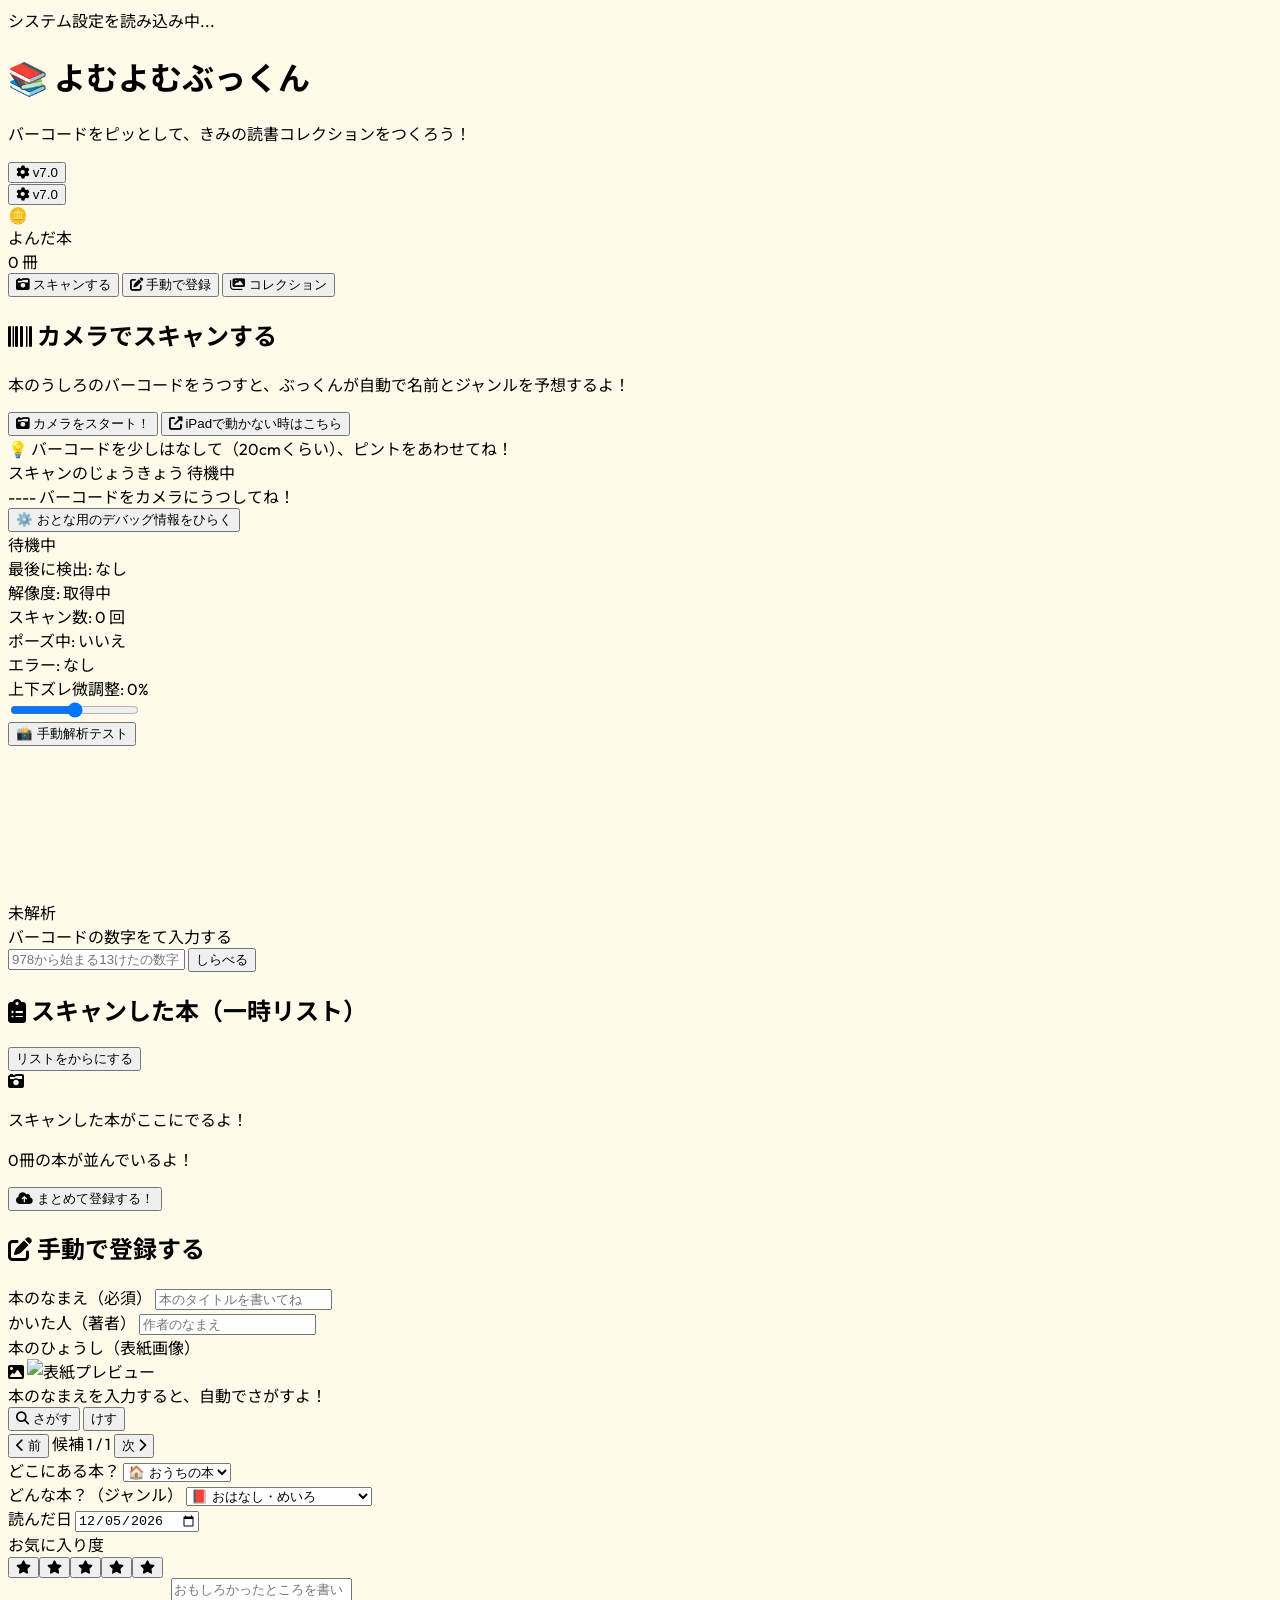
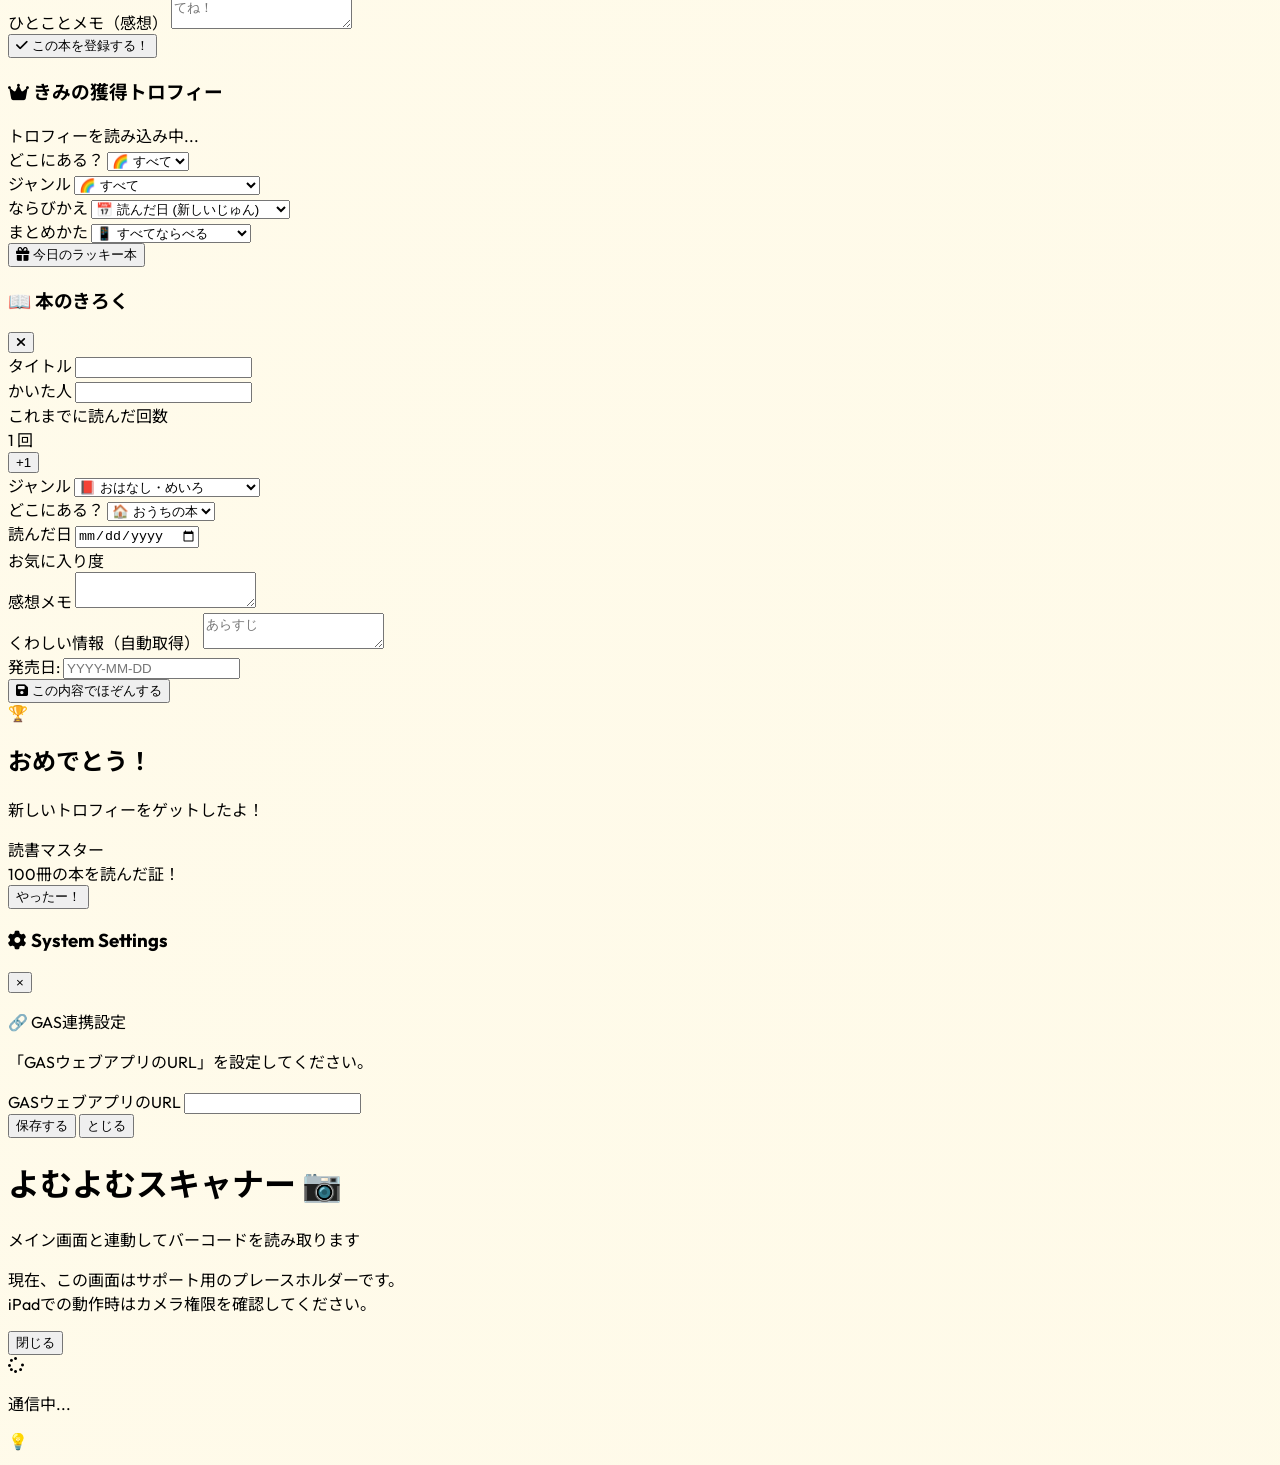
==== commit 87f4f653: "デザイン反映" ====
--- a/index.html
+++ b/index.html
@@ -9,7 +9,31 @@
   
   <link href="https://fonts.googleapis.com/css2?family=Noto+Sans+JP:wght@400;700;900&family=Outfit:wght@400;600;800&display=swap" rel="stylesheet">
   <link rel="stylesheet" href="https://cdnjs.cloudflare.com/ajax/libs/font-awesome/6.4.0/css/all.min.css">
+  
   <script src="https://cdn.tailwindcss.com"></script>
+  <script>
+    tailwind.config = {
+      theme: {
+        extend: {
+          colors: {
+            brand: {
+              50: 'var(--theme-50, #fffbeb)',
+              100: 'var(--theme-100, #fef3c7)',
+              200: 'var(--theme-200, #fde68a)',
+              300: 'var(--theme-300, #fcd34d)',
+              400: 'var(--theme-400, #fbbf24)',
+              500: 'var(--theme-500, #f59e0b)', 
+              600: 'var(--theme-600, #d97706)',
+              700: 'var(--theme-700, #b45309)',
+            }
+          },
+          fontFamily: {
+            sans: ['"Outfit"', '"Noto Sans JP"', 'sans-serif'],
+          }
+        }
+      }
+    }
+  </script>
   <link rel="stylesheet" href="style.css">
 </head>
 <body class="min-h-screen p-4 pb-24 md:p-8 md:pb-28 transition-colors duration-500">
@@ -138,7 +162,7 @@
                 </div>
                 <div id="debug-capture-preview-container" class="hidden flex items-center gap-3 bg-slate-900 p-2 rounded-xl">
                   <canvas id="debug-canvas" class="w-24 h-auto bg-black rounded-lg border border-slate-600"></canvas>
-                  <div id="debug-capture-result" class="text-yellow-300 font-bold text-[10px]">未解析</div>
+                  <div id="debug-capture-preview-container" class="text-yellow-300 font-bold text-[10px]">未解析</div>
                 </div>
               </div>
             </div>
@@ -393,7 +417,7 @@
     <div class="bg-white p-6 md:p-8 rounded-[32px] border-4 border-brand-300 shadow-2xl w-full max-w-md">
       <div class="flex justify-between items-center mb-6">
         <h3 class="text-xl font-black text-brand-800 flex items-center gap-2">
-          <i class="fa-solid fa-gear text-brand-500"></i> システム設定
+          <i class="fa-solid fa-gear text-brand-500"></i> System Settings
         </h3>
         <button type="button" onclick="ui.showSettingsModal(false)" class="text-gray-400 hover:text-gray-600 text-2xl font-bold">&times;</button>
       </div>
@@ -408,7 +432,7 @@
         </div>
         <div class="flex gap-3 pt-2">
           <button type="button" onclick="ui.saveGasUrlSettings()" class="flex-1 py-3.5 bg-brand-500 hover:bg-brand-600 text-white font-black text-sm rounded-xl">保存する</button>
-          <button type="button" onclick="showSettingsModal(false)" class="px-5 py-3.5 bg-slate-100 hover:bg-slate-200 text-slate-700 font-bold text-sm rounded-xl">とじる</button>
+          <button type="button" onclick="ui.showSettingsModal(false)" class="px-5 py-3.5 bg-slate-100 hover:bg-slate-200 text-slate-700 font-bold text-sm rounded-xl">とじる</button>
         </div>
       </div>
     </div>
